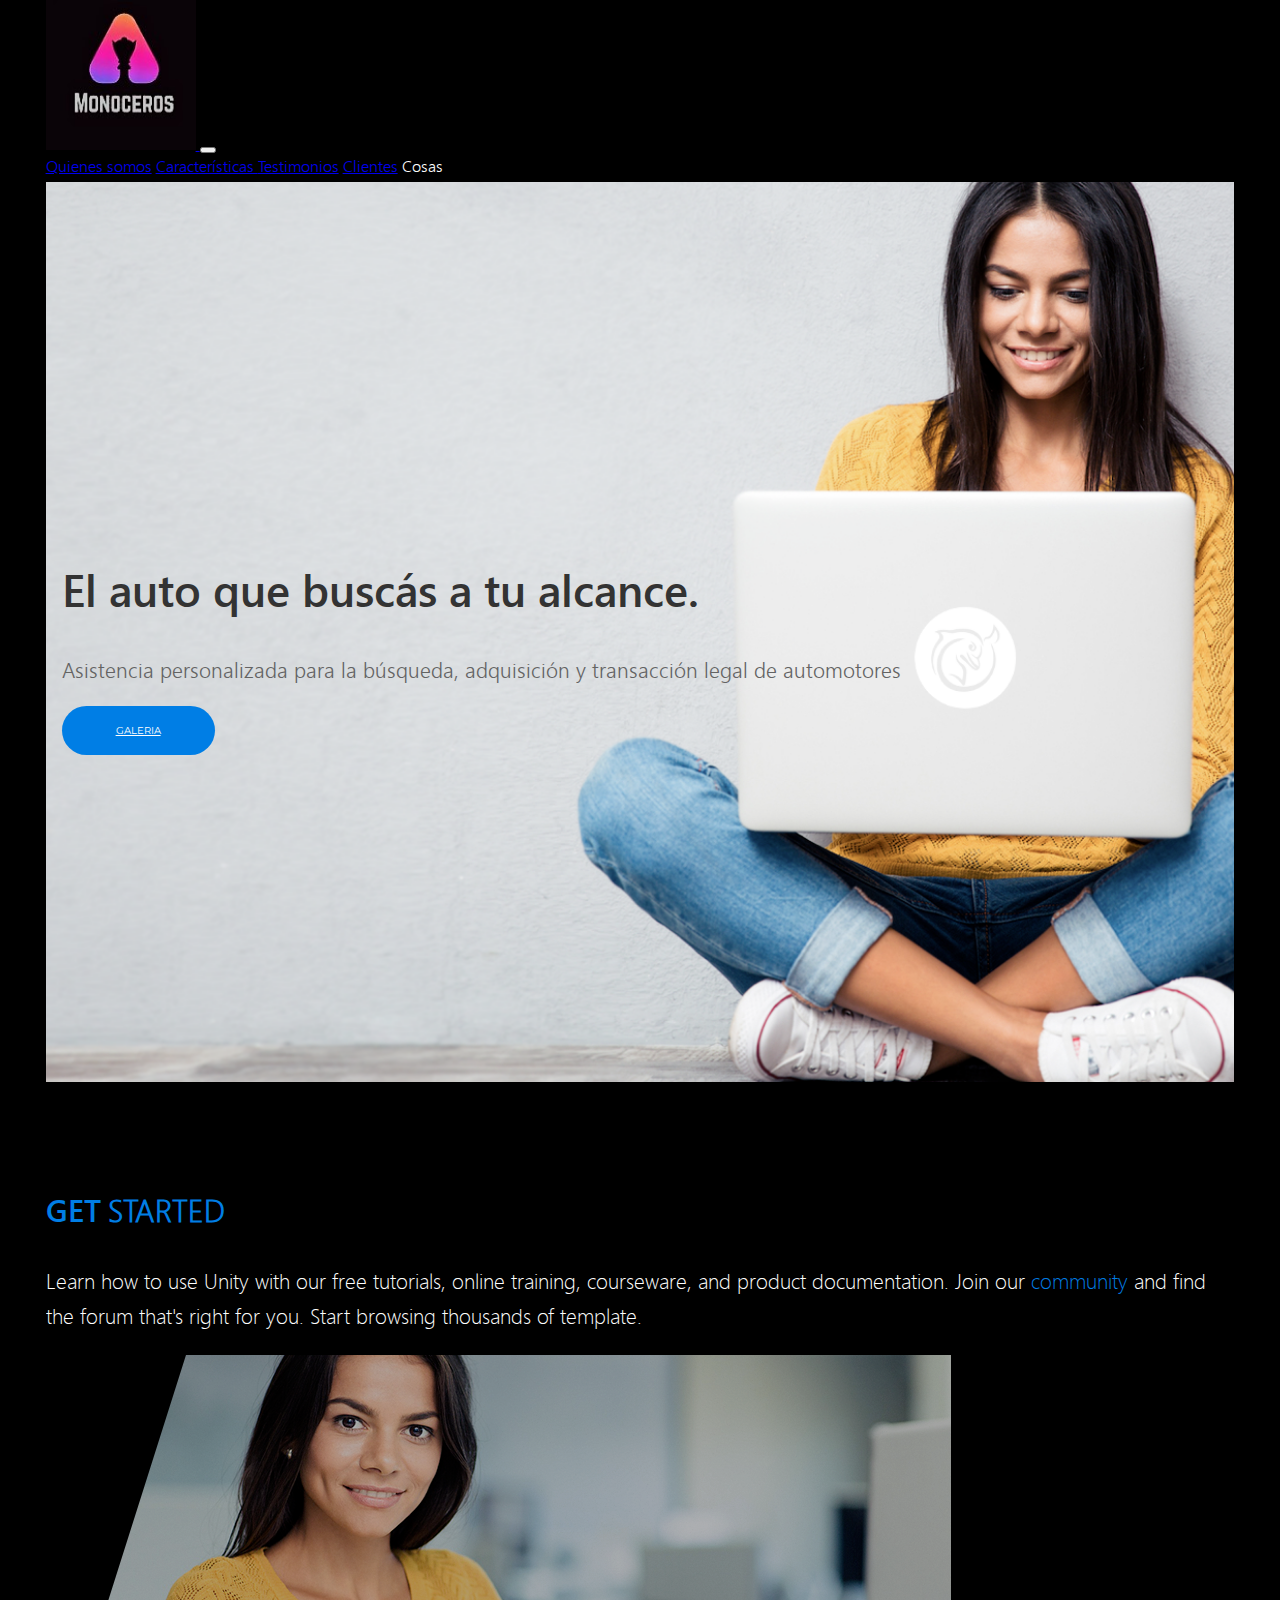
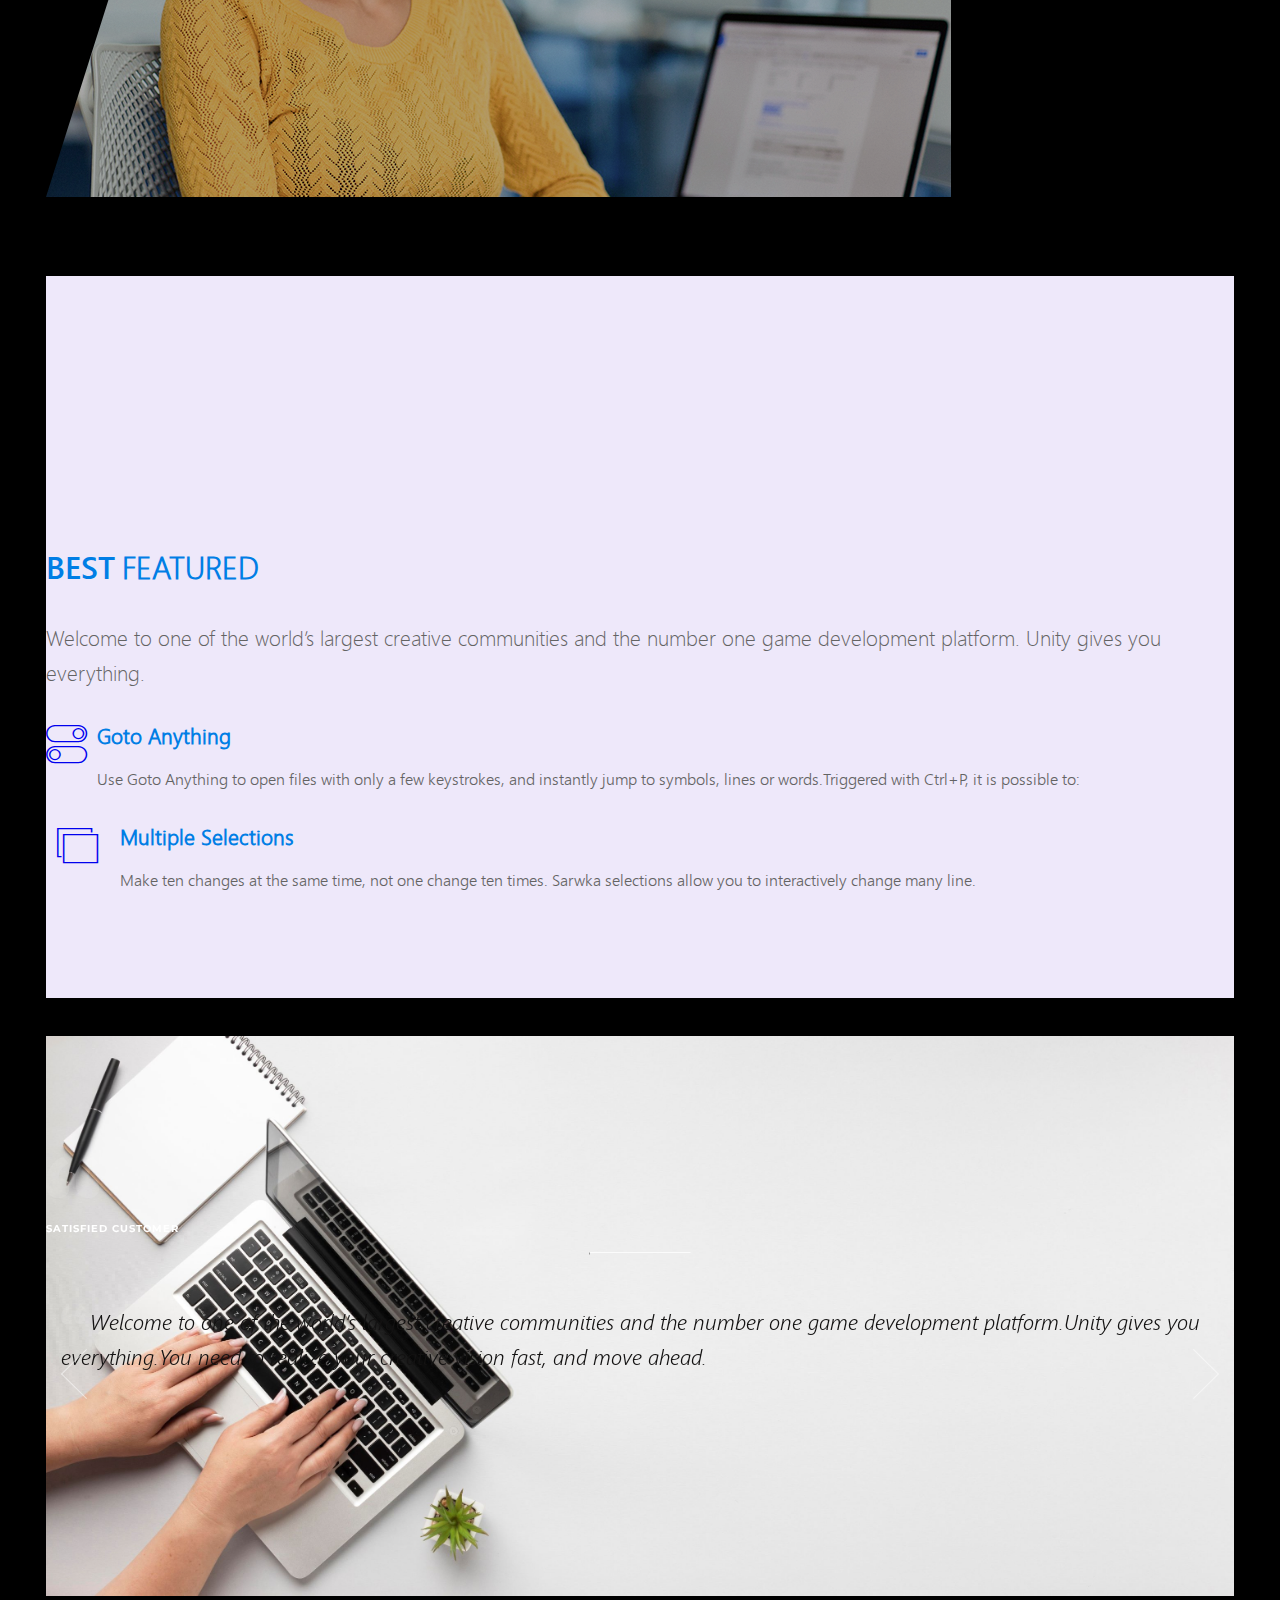
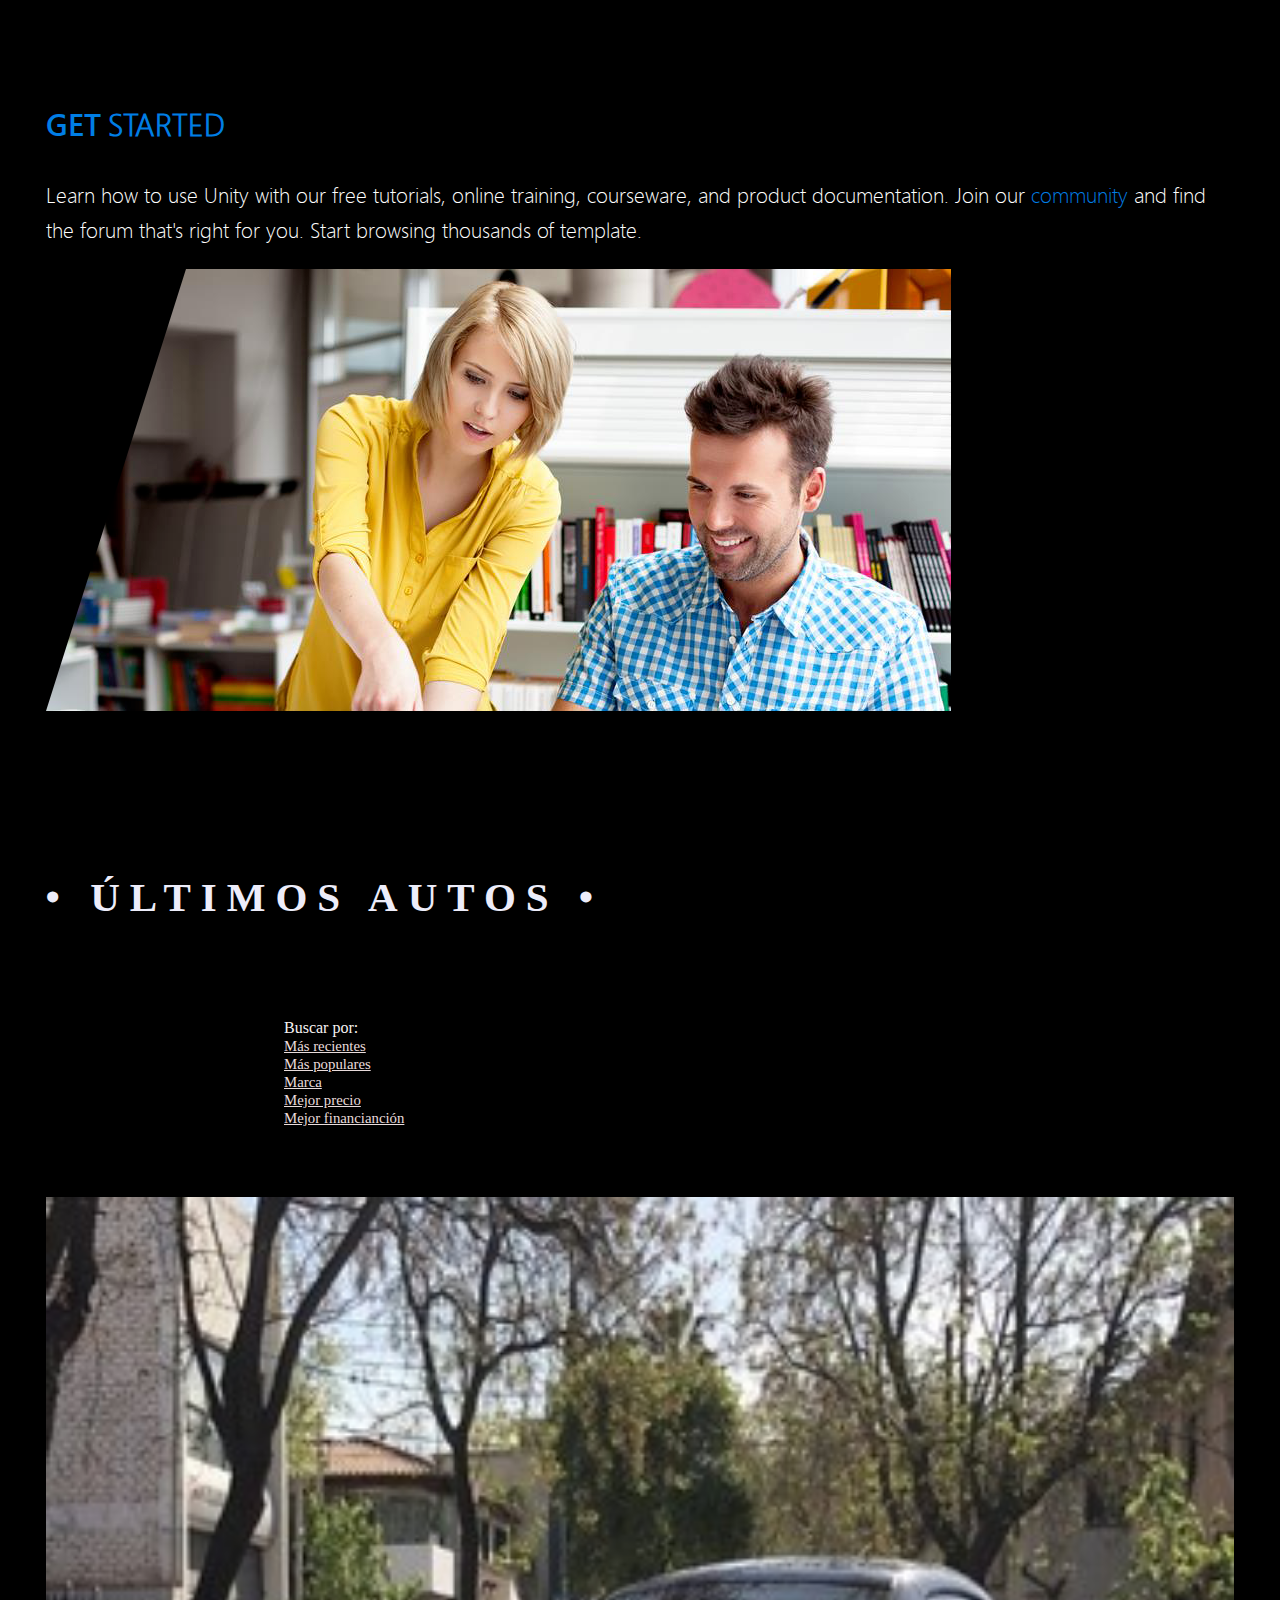
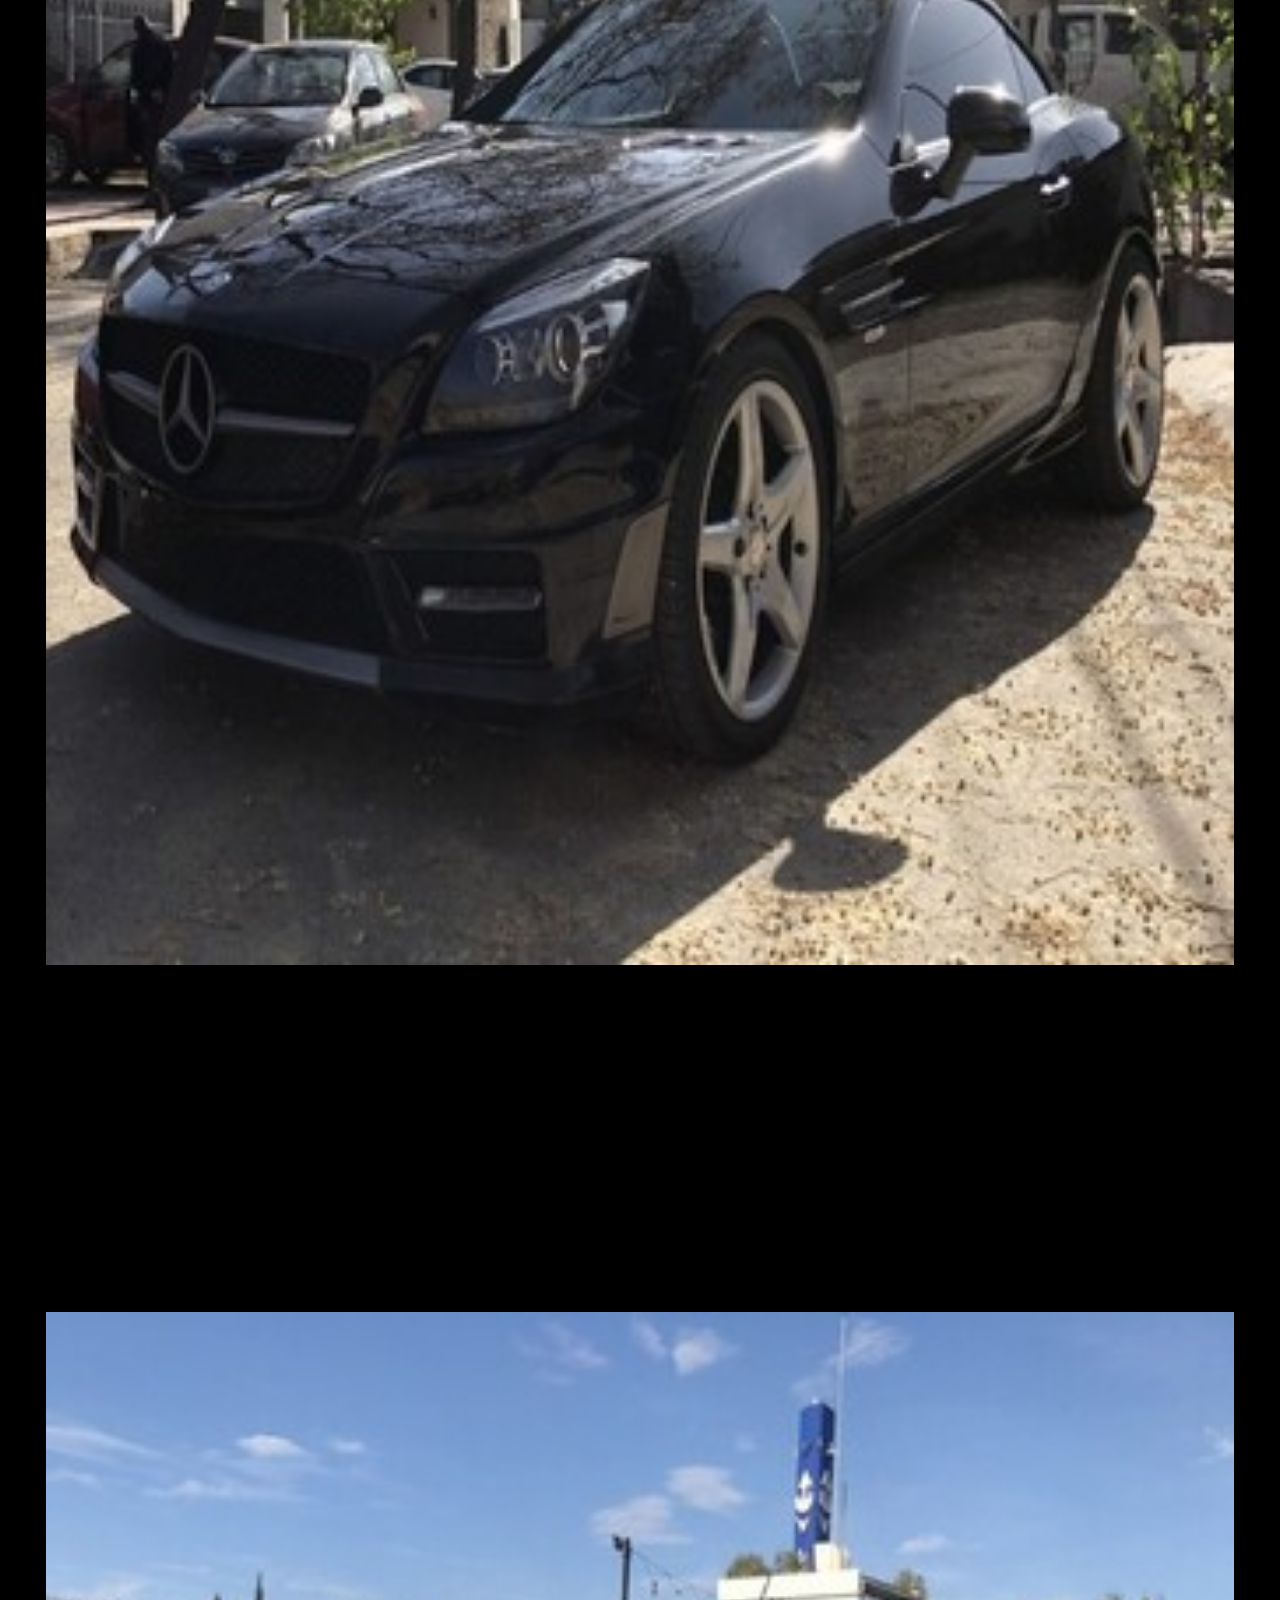
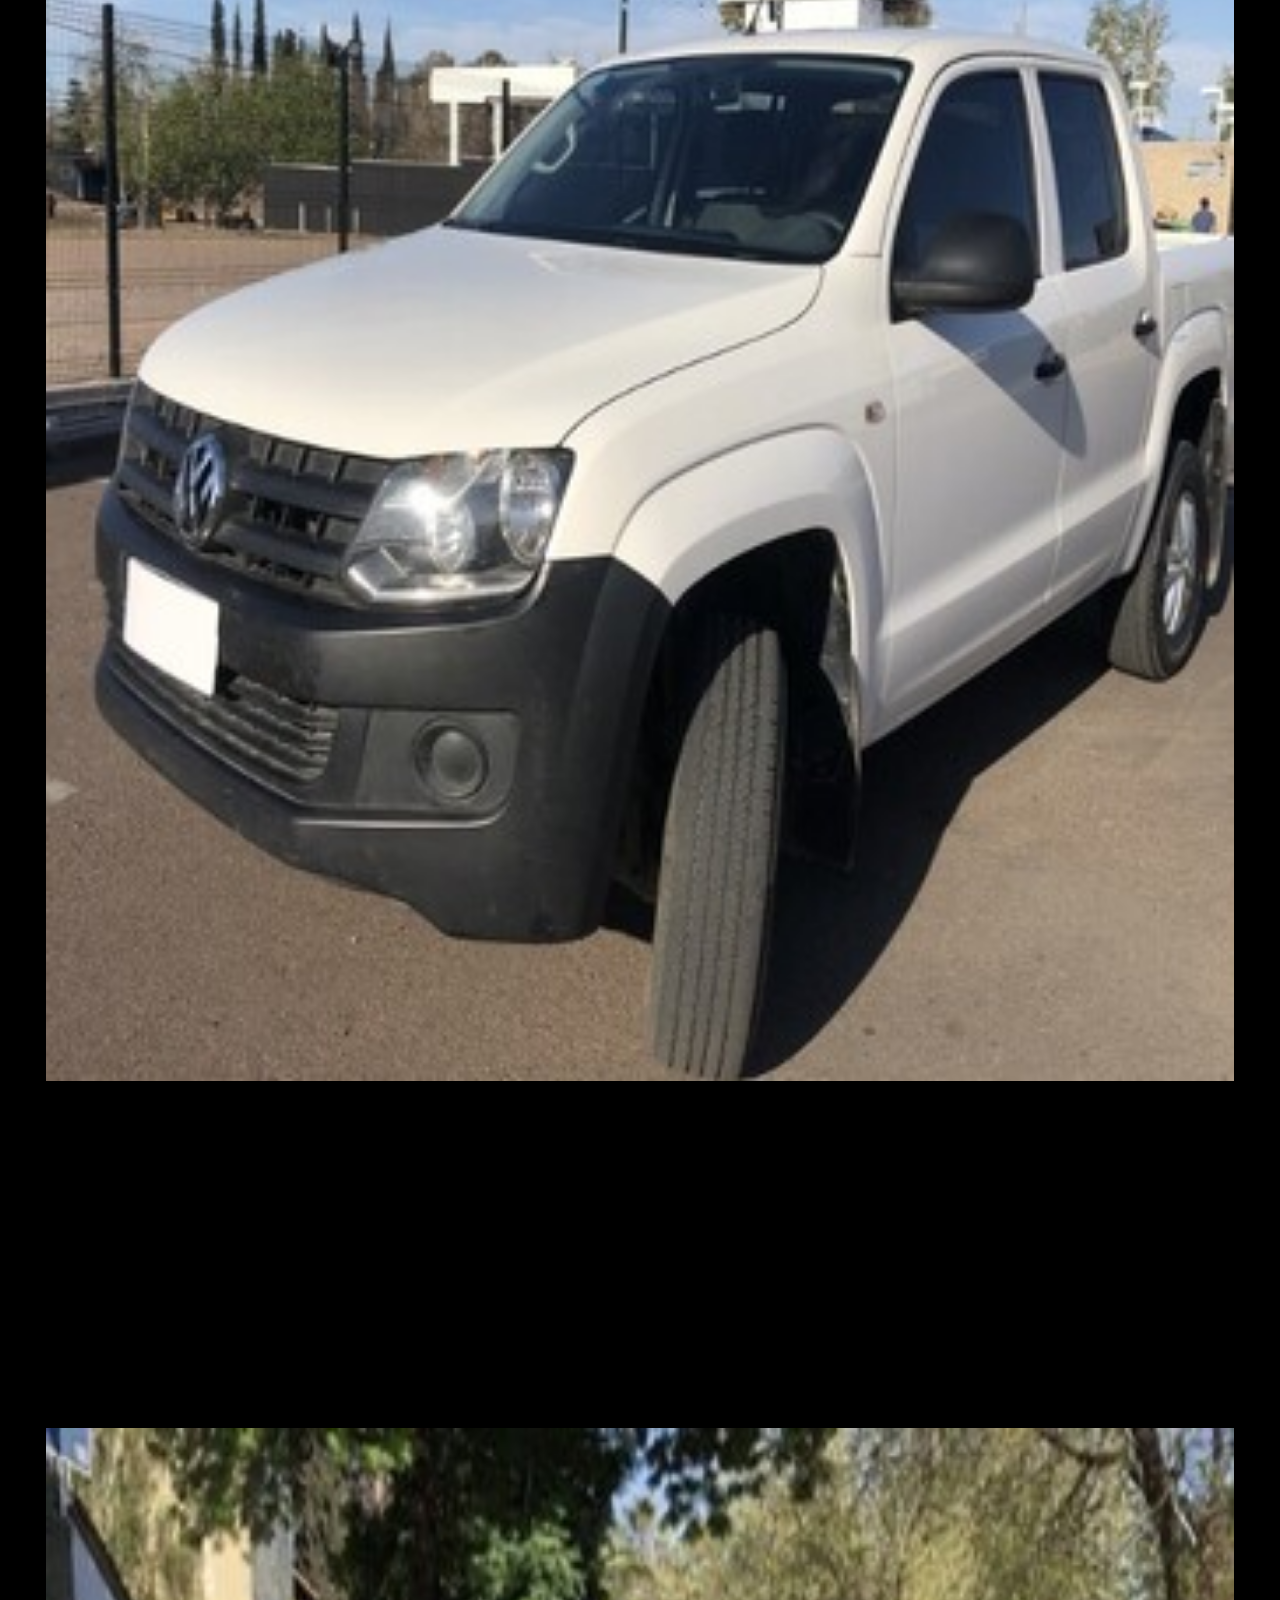
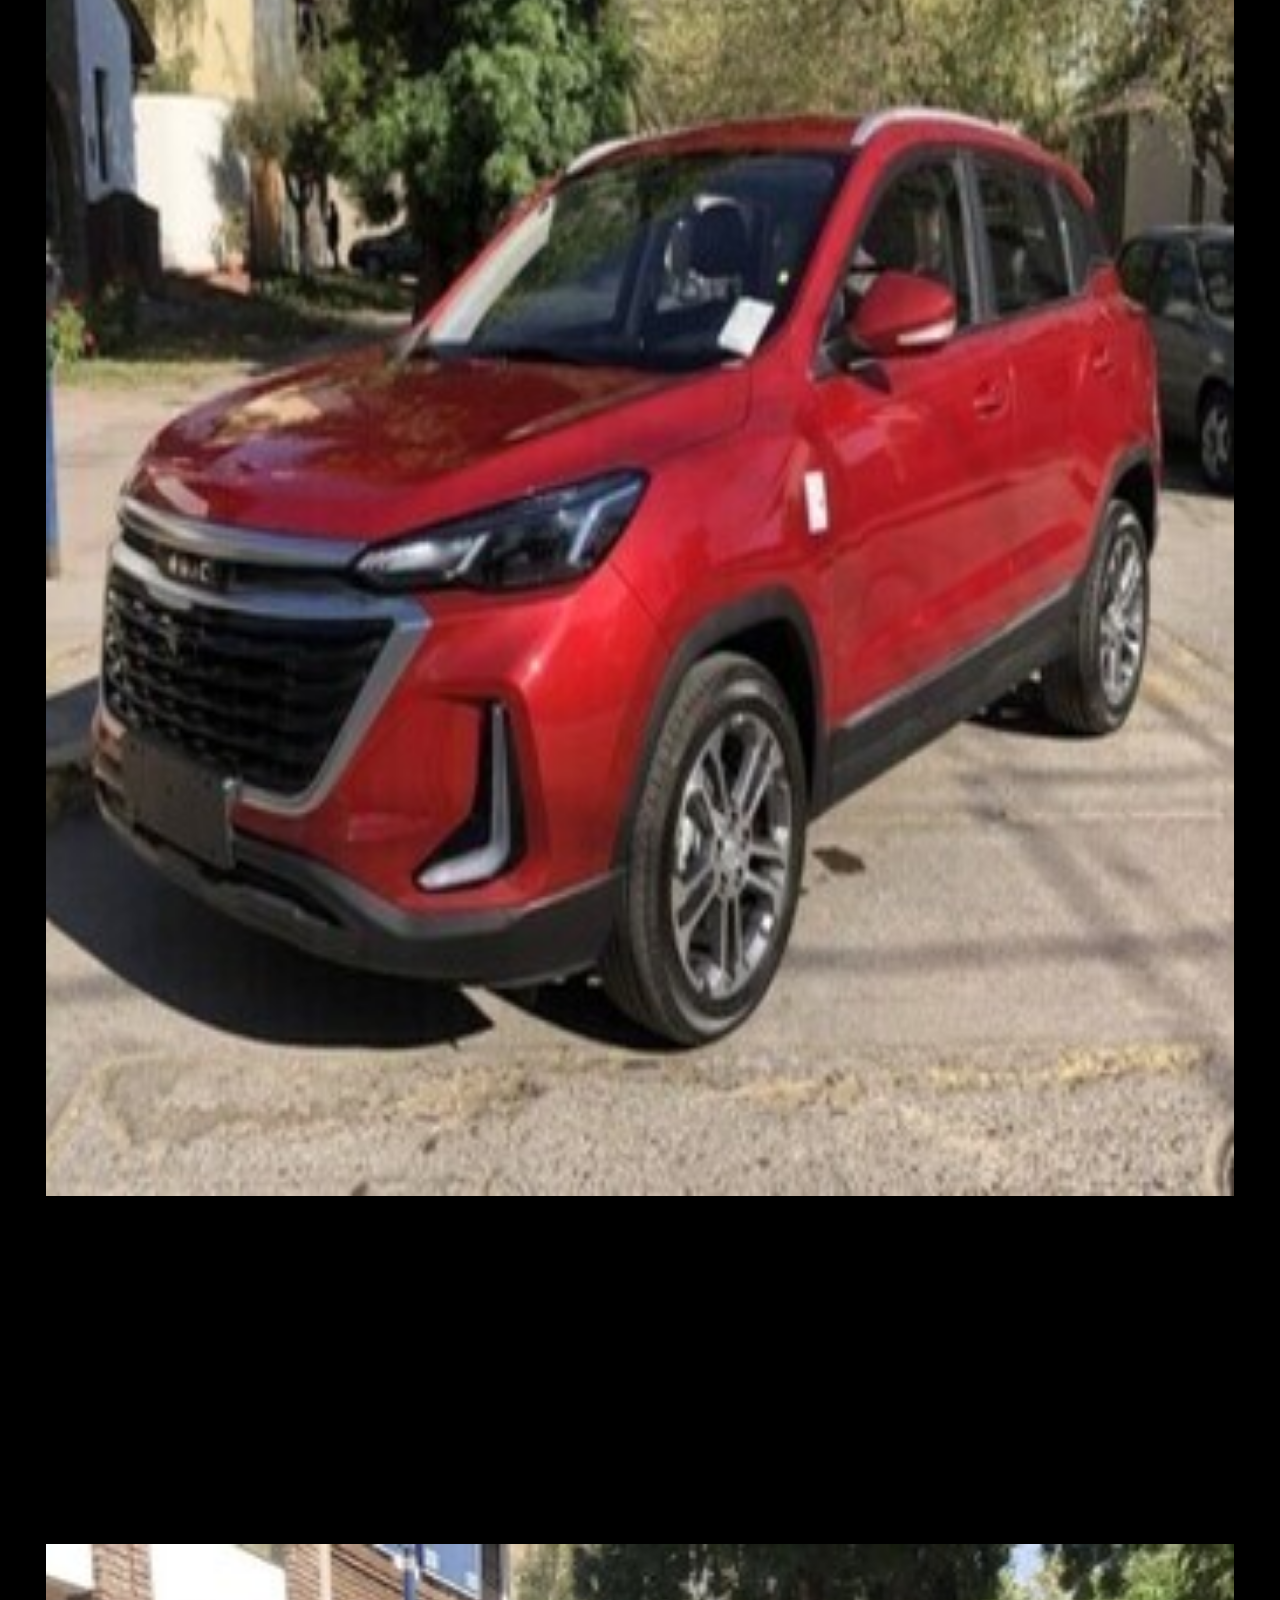
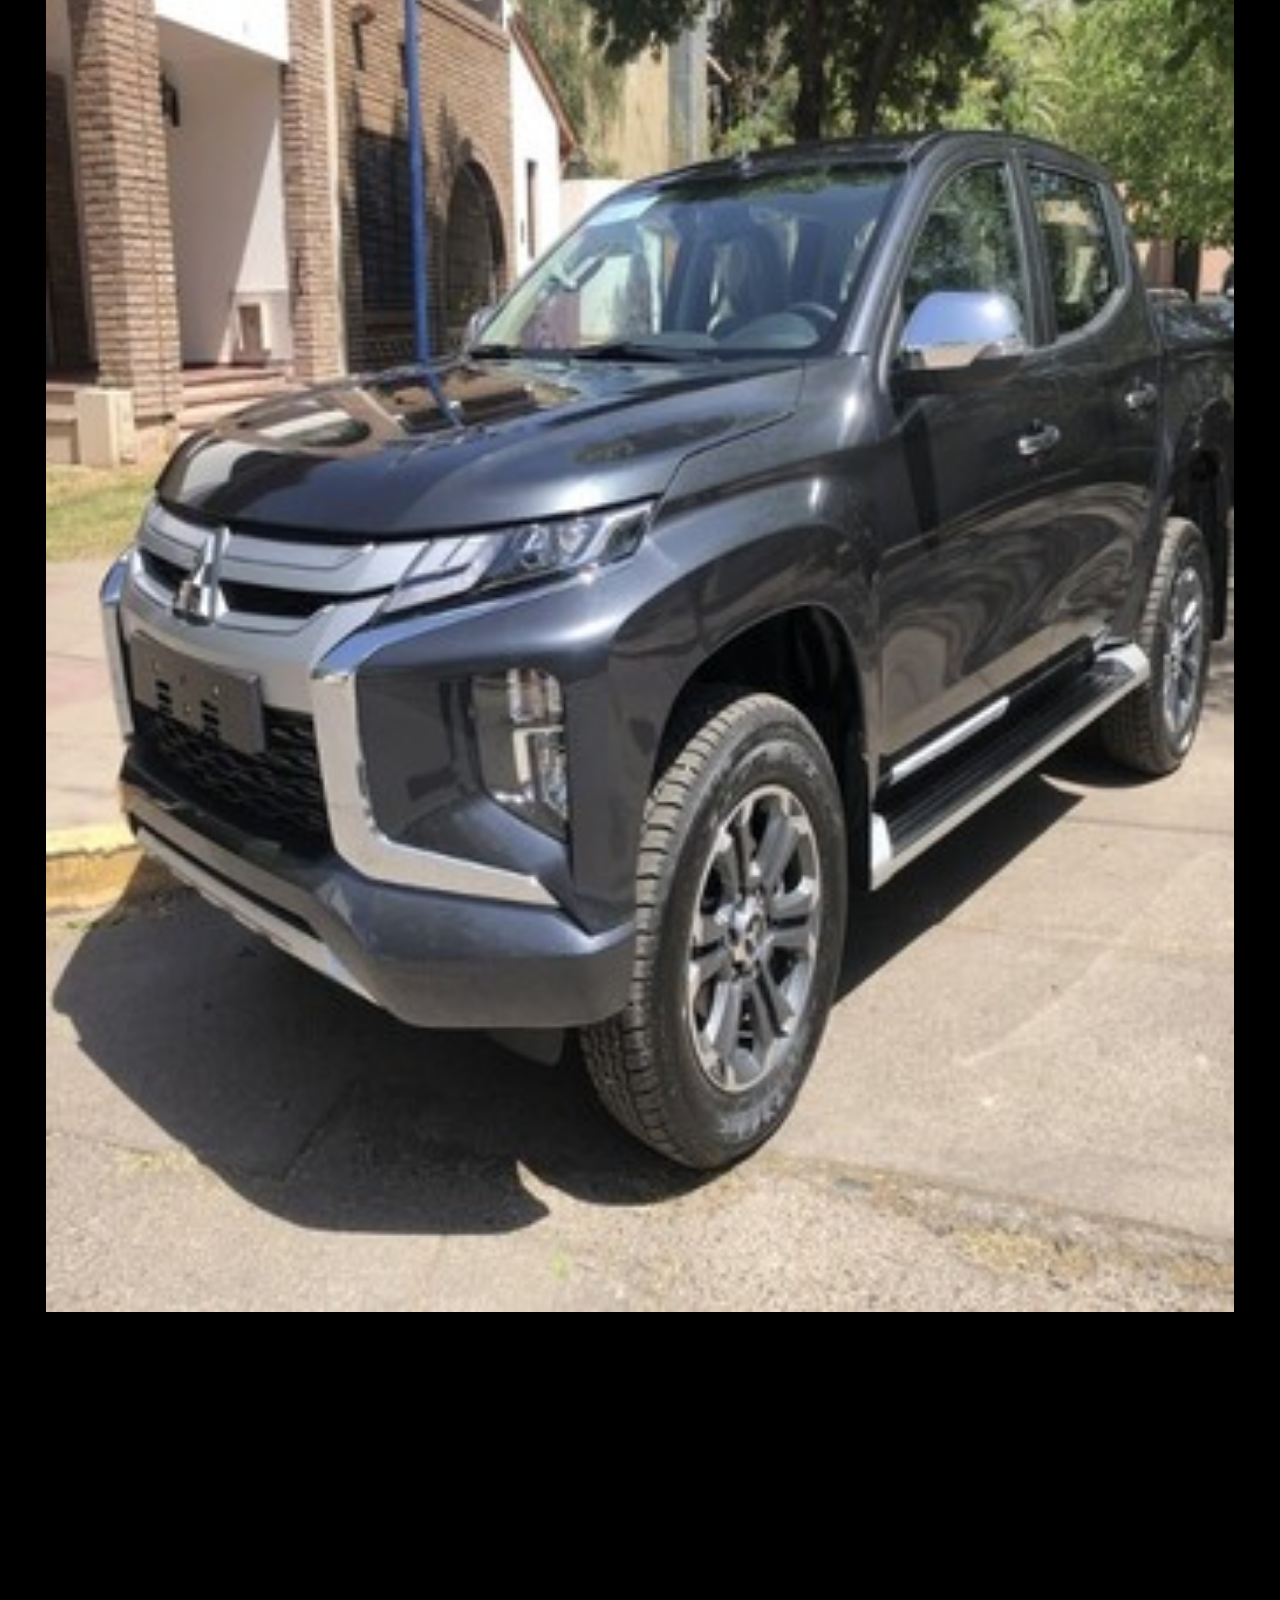
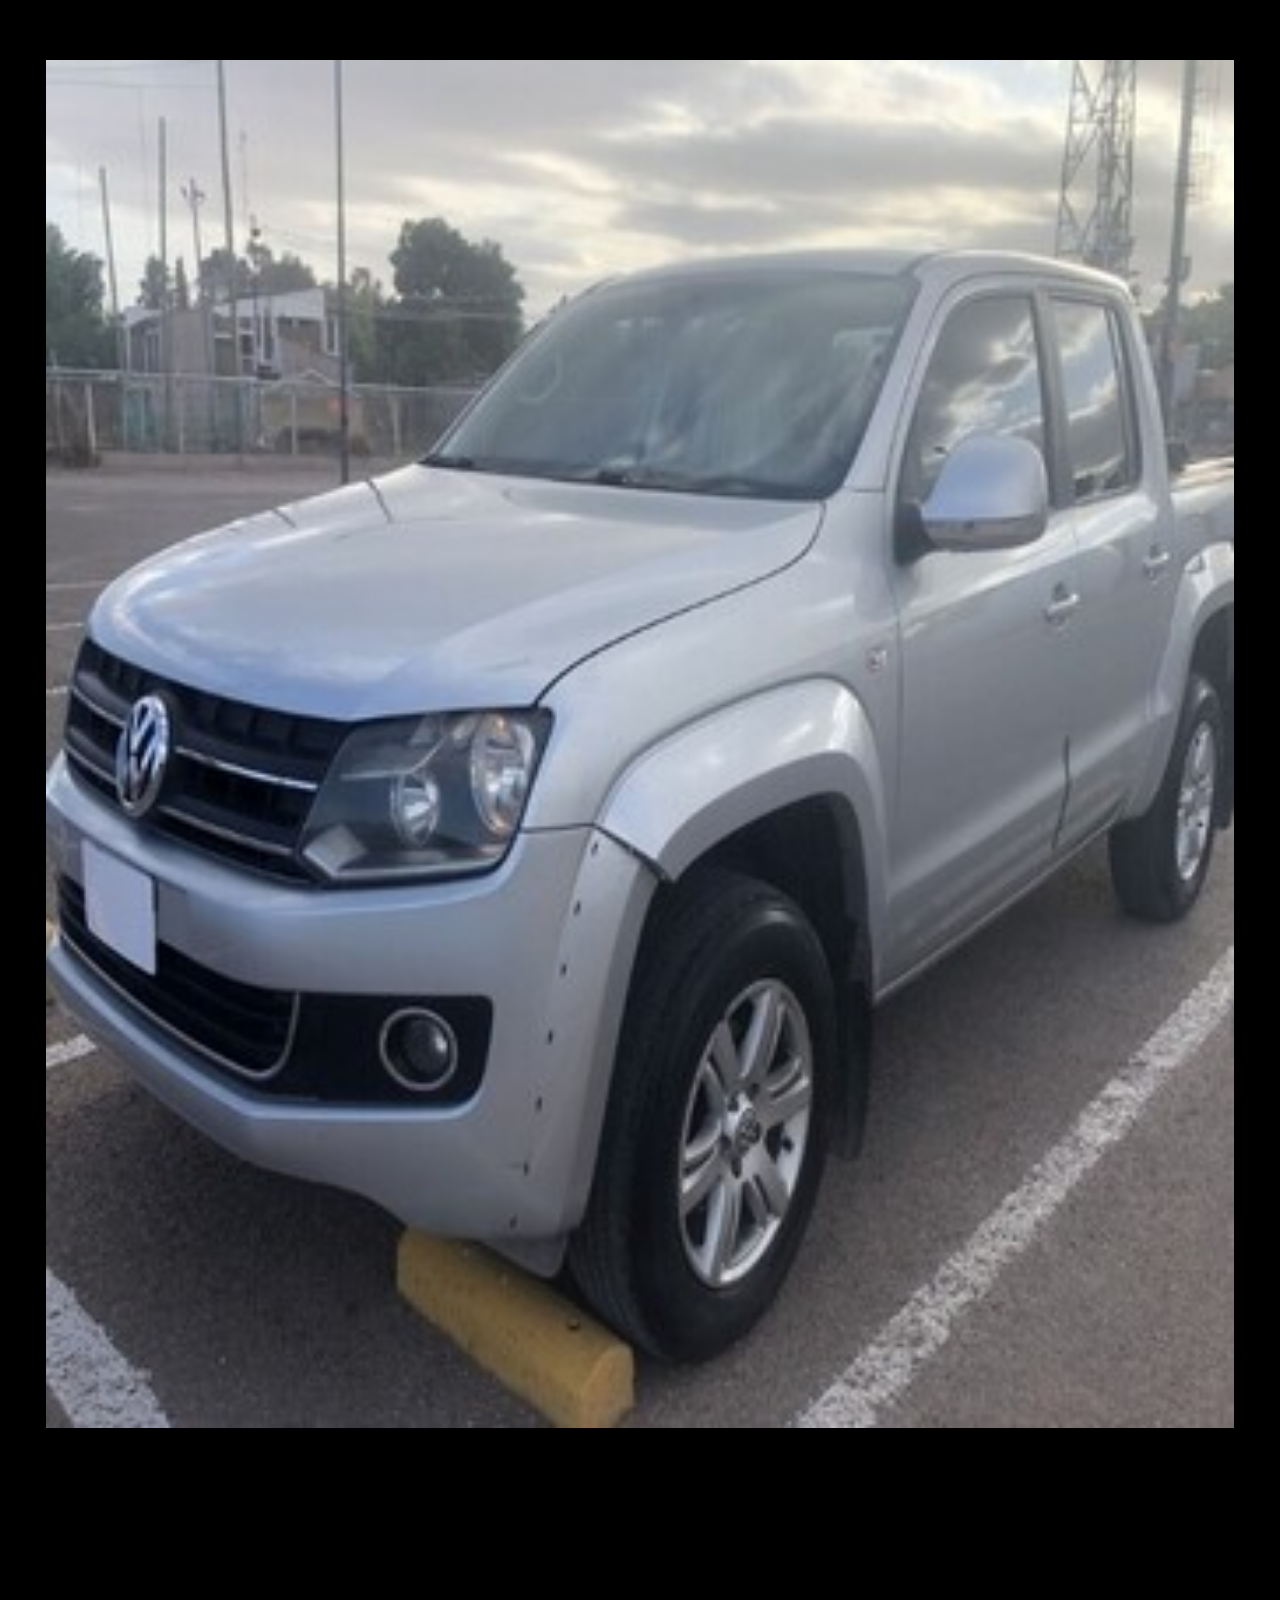
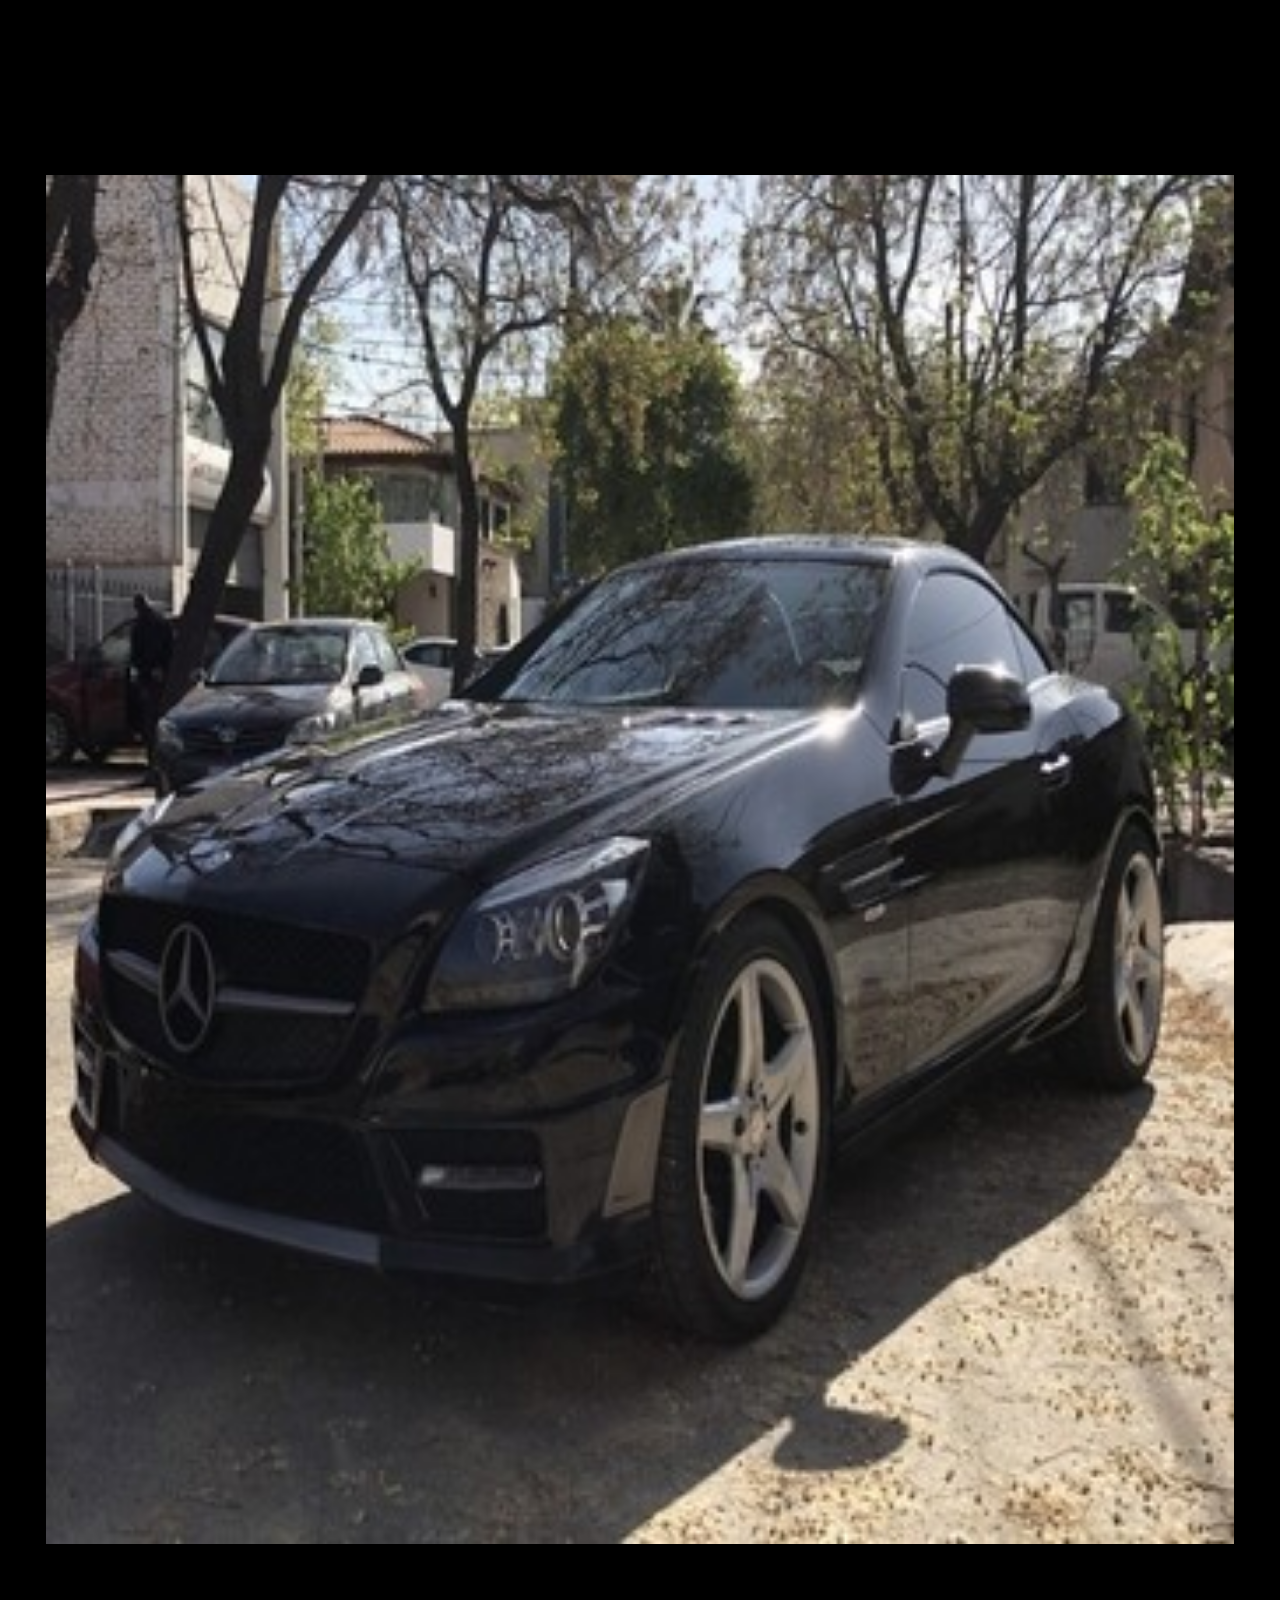
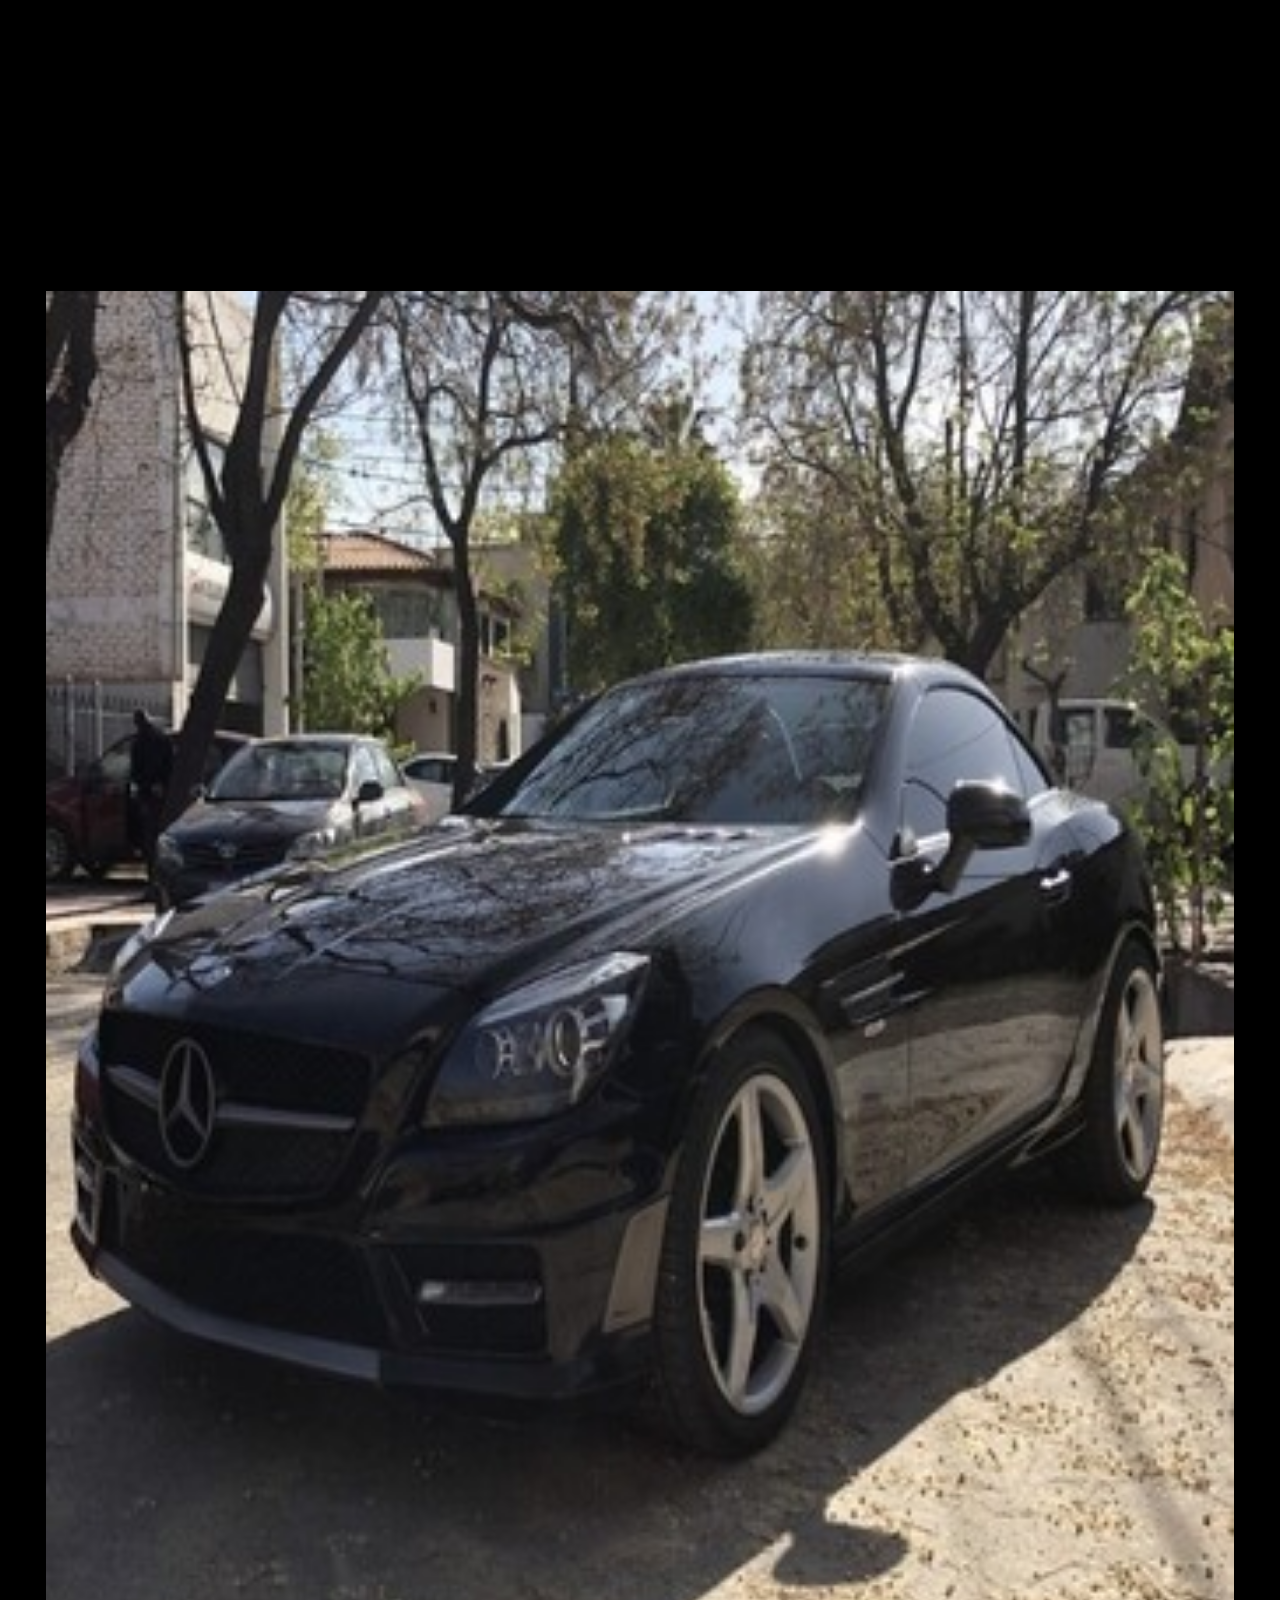
==== index.html @ fa477c6f "modifique workflow" ====
<!DOCTYPE html>
<html lang="en">

<head>
  <meta charset="utf-8" />
  <meta http-equiv="X-UA-Compatible" content="IE=edge" />
  <meta name="viewport" content="width=device-width, initial-scale=1" />
  <meta name="description" content="En Monoceros nos encargamos del proceso de venta de vehículos entre particulares.
  Estás a un click de comprar o vender al mejor valor de mercado.">
  <link rel="shortcut icon" href="images/Monoceros2.jpg" type="image/x-icon" />

  <!-- The above 3 meta tags *must* come first in the head; any other head content must come *after* these tags -->
  <title>MONOCEROS</title>

  <!-- Bootstrap 
  <link href="css/bootstrap.min.css" rel="stylesheet" />-->
  <!-- Ionicons -->
  <link href="css/ionicons.min.css" rel="stylesheet" />
  <link href="css/linear-icon.css" rel="stylesheet" />
  <!-- Owl-carousel -->
  <link href="css/owl.carousel.css" rel="stylesheet" />
  <link href="css/owl.theme.css" rel="stylesheet" />
  <!-- Magnific popup style sheet -->
  <link rel="stylesheet" href="css/magnific-popup.css" />

  <link href="https://cdn.jsdelivr.net/npm/bootstrap@5.2.2/dist/css/bootstrap.min.css" rel="stylesheet"
    integrity="sha384-Zenh87qX5JnK2Jl0vWa8Ck2rdkQ2Bzep5IDxbcnCeuOxjzrPF/et3URy9Bv1WTRi" crossorigin="anonymous">

  <!-- Dolphin style sheet -->
  <link rel="stylesheet" href="css/weblysleek-ui-fonts.css" />
  <link rel="stylesheet" href="css/main.css" />



  <link href="https://fonts.googleapis.com/css?family=Montserrat:400,700" rel="stylesheet" />
  <link href="https://fonts.googleapis.com/css?family=Rubik:400,700,900" rel="stylesheet" />
  <link rel="preconnect" href="https://fonts.googleapis.com" />
  <link rel="preconnect" href="https://fonts.gstatic.com" crossorigin />
  <link
    href="https://fonts.googleapis.com/css2?family=Kanit:ital,wght@0,300;0,400;0,500;0,700;0,800;1,200;1,400;1,500;1,600;1,700;1,800&family=Lobster&family=Manrope:wght@200;300;400&family=Noto+Sans:ital,wght@0,200;0,300;0,500;1,100&display=swap"
    rel="stylesheet" />
  <!-- INTENTO GALERÍA COMO WEFIND (PROBLEMA: SI INGRESO LINK CDN DE BOOSTRAP SE ROMPE EN NAV)-->

</head>

<body>
  <!--<nav class="navbar bg-light">
    <div class="container">
      <a class="navbar-brand" href="#">
        <img src="images/Monoceros2.jpg" alt="Bootstrap" width="30" height="24">
      </a>
    </div>
  </nav>-->
  <nav class="navbar navbar-expand-lg navbar-dark bg-transparent">
    <div class="container-fluid">
      <a class="navbar-brand" href="#">
        <img src="images/Monoceros2.jpg" alt="Bootstrap" width="150" height="150">
      </a>
      <a class="navbar-brand fs-2 d-flex" href="#"></a>
      <button class="navbar-toggler" type="button" data-bs-toggle="collapse" data-bs-target="#navbarNavAltMarkup"
        aria-controls="navbarNavAltMarkup" aria-expanded="false" aria-label="Toggle navigation">
        <span class="navbar-toggler-icon"></span>
      </button>
      <!--<div class="d-flex justify-content-end">
       ESTE DIV LO CREÉ PARA AGREGAR LA PROPIEDAD D-FLEX JUSTIFY-CONTENT-END, PERO LA HAMBURGUESA SE ABRE RARO INVESTIGAR -->
      <div class="d-flex justify-content-end">
        <div class="navbar-nav fs-4" class="collapse navbar-collapse" id="navbarNavAltMarkup">
          <a class="nav-link active" aria-current="page" href="#" class="pull-left">Quienes somos</a>
          <a class="nav-link active" aria-current="page" href="#">Características </a>
          <a class="nav-link" href="#">Testimonios</a>
          <a class="nav-link" href="#">Clientes</a>
          <a class="nav-link">Cosas</a>
        </div>
      </div>
    </div>
    </div>
  </nav>
  <!--
  <nav class="navbar navbar-expand-lg bg-light">
    <div class="container-fluid">
      <a class="navbar-brand" href="#">
        <img src="images/Monoceros2.jpg" alt="Bootstrap" width="30" height="40">
      </a>
      <a class="navbar-brand" href="#">Monoceros</a>
      <button class="navbar-toggler" type="button" data-bs-toggle="collapse" data-bs-target="#navbarSupportedContent"
        aria-controls="navbarSupportedContent" aria-expanded="false" aria-label="Toggle navigation">
        <span class="navbar-toggler-icon"></span>
      </button>
      <div class="collapse navbar-collapse" id="navbarSupportedContent">
        <ul class="navbar-nav me-auto mb-2 mb-lg-0">
          <li class="nav-item">
            <a class="nav-link active" aria-current="page" href="#">Sobre nosotros</a>
          </li>
          <li class="nav-item">
            <a class="nav-link" href="#">Características</a>
          </li>
          <li class="nav-item dropdown">
            <a class="nav-link dropdown-toggle" href="#" role="button" data-bs-toggle="dropdown" aria-expanded="false">
              Testimonios
            </a>
            <ul class="dropdown-menu">
              <li><a class="dropdown-item" href="#">Clientes</a></li>
              <li><a class="dropdown-item" href="#">Novedades</a></li>
              <li>
                <hr class="dropdown-divider">
              </li>
              <li><a class="dropdown-item" href="#">Clientes</a></li>
            </ul>
          </li>
          <li class="nav-item">
            <a class="nav-link disabled">Disabled</a>
          </li>
        </ul>
        <form class="d-flex" role="search">
          <input class="form-control me-2" type="search" placeholder="Search" aria-label="Search">
          <button class="btn btn-outline-success" type="submit">Search</button>
        </form>
      </div>
    </div>
  </nav>
-->

  <!-- <nav class="navbar navbar-default navbar-fixed-top">
    <div class="container1">-->
  <!-- Brand and toggle get grouped for better mobile display -->

  <!--  <div class="navbar-header">
        <button type="button" class="navbar-toggle collapsed" data-toggle="collapse"
          data-target="#bs-example-navbar-collapse-1" aria-expanded="false">
          <span class="sr-only">Toggle navigation</span>
          <span class="icon-bar"></span>
          <span class="icon-bar"></span>
          <span class="icon-bar"></span>
        </button>
        <a class="navbar-brand" href="#">
          <img src="images/Monoceros2.jpg" alt="" />
          <span class="text--bold">Monoceros</span>
        </a>
      </div>-->

  <!-- Collect the nav links, forms, and other content for toggling -->
  <!-- <div class="collapse navbar-collapse" id="bs-example-navbar-collapse-1">
        <ul class="nav navbar-nav navbar-right">
          <li class="active">
            <a href="#home">home <span class="sr-only">(current)</span></a>
          </li>
          <li><a href="#about">Sobre nosotros</a></li>
          <li><a href="#features">Características</a></li>
          <li><a href="#testimonials">Testimonios</a></li>
          <li><a href="#clients">Clientes</a></li>
          <li><a href="#blog">Novedades</a></li>
          <li><a href="#contact">Contacto</a></li>
        </ul>
      </div>
    -->
  <!-- /.navbar-collapse -->
  <!-- </div>-->
  <!-- /.container-fluid -->
  <!-- </nav>-->
  <!-- HOME -->
  <section id="home" class="
        section
        jumbotron-section
        bg--position-center
        no-repeat
        bg-cover
        md-display-table
      " style="background-image: url(images/header.png)">
    <div class="
          jumbotron jumbotron-fluid
          bg-transparent
          md-display-table-cell md-vertical-middle
        ">
      <div class="container">
        <div class="row">
          <div class="col-md-6">
            <h2 class="">El auto que buscás a tu alcance.</h2>
            <p class="lead">
              Asistencia personalizada para la búsqueda, adquisición y
              transacción legal de automotores
            </p>
            <a class="btn btn-default btn-theme btn-rounded-corner" href="#galeriaautos" role="button">Galeria</a>
          </div>
        </div>
      </div>
    </div>
  </section>
  <!-- HOME END -->

  <!-- ABOUT -->
 
   <section id="about" class="section padding-top-bottom-65">
    <div class="container text-center">
      <div class="row">
  
        <div class="col-lg-4 md-6 sm-12"> 
            <header class="d-flex justify-content-start">
                        <h3>
                          <span class="text--semi-bold">Get</span>
                          <span class="text--light">Started</span>
                        </h3>
                      </header>
                      <p class="color-white">
                        Learn how to use Unity with our free tutorials, online training,
                        courseware, and product documentation. Join our
                        <span class="text-theme">community</span> and find the forum
                        that's right for you. Start browsing thousands of template.
                      </p>
  
          </div>
        <div class="col-lg-8 md-6 sm-12">
          <img src="images/video.png" class="rounded img-fluid" alt="...">
        </div>
      </div>
    </div>
  </section>
  <!-- ABOUT END -->

  <!-- FEATURE -->
  <section id="features" class="section features">
    <div class="container">
      <div class="row">
        <div class="col-md-6">
          <div class="featured-image-container">
            <img class="max-width-100" src="images/arreglo.jpg" alt="" />
          </div>
        </div>
        <div class="col-md-6">
          <div class="regular-content margin-bottom--30">
            <header>
              <h3>
                <span class="text--semi-bold">Best</span>
                <span class="text--light"> Featured</span>
              </h3>
            </header>
            <p>
              Welcome to one of the world’s largest creative communities and
              the number one game development platform. Unity gives you
              everything.
            </p>
          </div>
          <div class="media">
            <a class="media-left" href="#">
              <div class="media-object">
                <i class="ion-ios-toggle-outline"></i>
              </div>
            </a>
            <div class="media-body">
              <h4 class="media-heading">Goto Anything</h4>
              <div class="media-text">
                <p>
                  Use Goto Anything to open files with only a few keystrokes,
                  and instantly jump to symbols, lines or words.Triggered with
                  Ctrl+P, it is possible to:
                </p>
              </div>
            </div>
          </div>
          <div class="media">
            <a class="media-left" href="#">
              <div class="media-object media-iconic">
                <i class="ion-ios-photos-outline"></i>
              </div>
            </a>
            <div class="media-body">
              <h4 class="media-heading">Multiple Selections</h4>
              <div class="media-text">
                <p>
                  Make ten changes at the same time, not one change ten times.
                  Sarwka selections allow you to interactively change many
                  line.
                </p>
              </div>
            </div>
          </div>
        </div>
      </div>
    </div>
  </section>
  <!-- FEATURE END-->
  <br>
  <!-- TESTIMONIAL -->
  <section id="testimonials" class="section testimonial-bg" style="background-image: url(images/testimonials5.jpg)">
    <div class="container">
      <div class="row">
        <div class="col-md-12 text-center">
          <div id="testimonial-carousel" class="owl-carousel testimonial-sliders">
            <div>
              <div class="row">
                <div class="col-md-12 col-md-offset-2">
                  <div class="testimonial-container">
                    <div class="client-details text-center">
                      <img src="images/quate.png" alt="" />
                      <h5 class="client-name">satisfied customer</h5>
                      <hr class="section-devider" />
                    </div>
                    <div class="testimonial-content">
                      <p class="testimonial-speech">
                        <img class="img-qoute" src="images/quate.png" alt="" />Welcome to one of the world’s largest
                        creative
                        communities and the number one game development
                        platform.Unity gives you everything.You need to
                        realize your creative vision fast, and move ahead.
                      </p>
                    </div>
                  </div>
                </div>
              </div>
            </div>

            <div>
              <div class="row">
                <div class="col-md-12 col-md-offset-2">
                  <div class="testimonial-container">
                    <div class="client-details text-center">
                      <img src="images/Monoceros4.jpg" alt="" />
                      <h5 class="client-name">satisfied customer</h5>
                      <hr class="section-devider" />
                    </div>
                    <div class="testimonial-content">
                      <p class="testimonial-speech">
                        <img class="img-qoute" src="images/quate.png" alt="" />Welcome to one of the world’s largest
                        creative
                        communities and the number one game development
                        platform.Unity gives you everything.You need to
                        realize your creative vision fast, and move ahead.
                      </p>
                    </div>
                  </div>
                </div>
              </div>
            </div>
            <div>
              <div class="row">
                <div class="col-md-12 col-md-offset-2">
                  <div class="testimonial-container">
                    <div class="client-details text-center">
                      <img src="images/testimonial-1.png" alt="" />
                      <h5 class="client-name">satisfied customer</h5>
                      <hr class="section-devider" />
                    </div>
                    <div class="testimonial-content">
                      <p class="testimonial-speech">
                        <img class="img-qoute" src="images/quate.png" alt="" />Welcome to one of the world’s largest
                        creative
                        communities and the number one game development
                        platform.Unity gives you everything.You need to
                        realize your creative vision fast, and move ahead.
                      </p>
                    </div>
                  </div>
                </div>
              </div>
            </div>
          </div>
        </div>
      </div>
    </div>
  </section>
  <!-- TESTIMONIAL END-->

  <!-- WORKFLOW -->

  <section id="about" class="section padding-top-bottom-65">
    <div class="container text-center">
      <div class="row">
  
        <div class="col-lg-4 md-6 sm-12"> 
            <header class="d-flex justify-content-start">
                        <h3>
                          <span class="text--semi-bold">Get</span>
                          <span class="text--light">Started</span>
                        </h3>
                      </header>
                      <p class="color-white">
                        Learn how to use Unity with our free tutorials, online training,
                        courseware, and product documentation. Join our
                        <span class="text-theme">community</span> and find the forum
                        that's right for you. Start browsing thousands of template.
                      </p>
  
          </div>
        <div class="col-lg-8 md-6 sm-12">
          <img class="max-width-100" src="images/workflow.png" alt="" />
        </div>
      </div>
    </div>
  </section>
 

  <!-- _____________-------------------------___________ÚLTIMOS AUTOS SECTION _____________----------------------------__________-->
  <div class="latestcars" id="galeriaautos">
    <h1 class="text-center">&bullet; ÚLTIMOS AUTOS &bullet;</h1>
    <ul class="nav nav-tabs navbar-left latest-navleft">
      <li role="presentation" class="li-sortby"><span class="sortby">Buscar por: </span></li>
      <li data-filter=".RECENT" role="presentation"><a href="#mostrecent" class="prcBtnR">Más recientes </a></li>
      <li data-filter=".POPULAR" role="presentation"><a href="#mostpopular" class="prcBtnR">Más populares </a></li>
      <li role="presentation"><a href="#" class="alphSort">Marca </a></li>
      <li data-filter=".HPRICE" role="presentation"><a href="#" class="prcBtnH">Mejor precio </a></li>
      <li data-filter=".LPRICE" role="presentation"><a href="#" class="prcBtnL">Mejor financianción </a></li>
      <li id="hideonmobile">
    </ul>
  </div>
  <br>
  <br>


  <!------------------------------------------------------------------ TEMPLATE 2 GARAGE GALERÍA------------------------------------>

  <div class="grid">
    <div class="row">
      <div class="col-xs-12 col-sm-6 col-md-4 col-lg-3 mb-4">
        <div class="txthover">
          <img src="images/Mercedes-BenzResized4.jpg" alt="car1" />
          <div class="txtcontent">
            <div class="stars">
              <div class="glyphicon glyphicon-star"></div>
              <div class="glyphicon glyphicon-star"></div>
              <div class="glyphicon glyphicon-star"></div>
            </div>
            <div class="simpletxt">
              <h3 class="name">Rolls Royce</h3>
              <p>
                "Lorem ipsum dolor sit amet, consectetur,<br />
                sed do eiusmod tempor incididunt"
              </p>
              <h4 class="price">1000&euro;</h4>
              <button>READ MORE</button><br />
              <div class="wishtxt">
                <p class="paragraph1">
                  Add to Wishlist
                  <span class="glyphicon glyphicon-heart"></span>
                </p>
              </div>
            </div>
            <div class="stars2">
              <div class="glyphicon glyphicon-star"></div>
              <div class="glyphicon glyphicon-star"></div>
              <div class="glyphicon glyphicon-star"></div>
            </div>
          </div>
        </div>
      </div>
      <div class="col-xs-12 col-sm-6 col-md-4 col-lg-3 mb-4">
        <div class="txthover">
          <img src="images/VolkswagenAmarok6 .jpg" alt="car2" />
          <div class="txtcontent">
            <div class="stars">
              <div class="glyphicon glyphicon-star"></div>
              <div class="glyphicon glyphicon-star"></div>
              <div class="glyphicon glyphicon-star"></div>
            </div>
            <div class="simpletxt">
              <h3 class="name">Renault</h3>
              <p>
                "Lorem ipsum dolor sit amet, consectetur,<br />
                sed do eiusmod tempor incididunt"
              </p>
              <h4 class="price">900 &euro;</h4>
              <button>READ MORE</button><br />
              <div class="wishtxt">
                <p class="paragraph1">
                  Add to Wishlist
                  <span class="glyphicon glyphicon-heart"></span>
                </p>
              </div>
            </div>
            <div class="stars2">
              <div class="glyphicon glyphicon-star"></div>
              <div class="glyphicon glyphicon-star"></div>
              <div class="glyphicon glyphicon-star"></div>
            </div>
          </div>
        </div>
      </div>
      <div class="col-xs-12 col-sm-6 col-md-4 col-lg-3 mb-4">
        <div class="txthover">
          <img src="images/BaicX351Resized4.jpg" alt="car3" />
          <div class="txtcontent">
            <div class="stars">
              <div class="glyphicon glyphicon-star"></div>
              <div class="glyphicon glyphicon-star"></div>
              <div class="glyphicon glyphicon-star"></div>
            </div>
            <div class="simpletxt">
              <h3 class="name">Ford Mustang</h3>
              <p>
                "Lorem ipsum dolor sit amet, consectetur,<br />
                sed do eiusmod tempor incididunt"
              </p>
              <h4 class="price">3000 &euro;</h4>
              <button>READ MORE</button><br />
              <div class="wishtxt">
                <p class="paragraph1">
                  Add to Wishlist
                  <span class="glyphicon glyphicon-heart"></span>
                </p>
              </div>
            </div>
            <div class="stars2">
              <div class="glyphicon glyphicon-star"></div>
              <div class="glyphicon glyphicon-star"></div>
              <div class="glyphicon glyphicon-star"></div>
            </div>
          </div>
        </div>
      </div>
      <div class="col-xs-12 col-sm-6 col-md-4 col-lg-3 mb-4">
        <div class="txthover">
          <img src="images/Mitsubishi L200Resized7.jpg" alt="car4" />
          <div class="txtcontent">
            <div class="stars">
              <div class="glyphicon glyphicon-star"></div>
              <div class="glyphicon glyphicon-star"></div>
              <div class="glyphicon glyphicon-star"></div>
            </div>
            <div class="simpletxt">
              <h3 class="name">Rover</h3>
              <p>
                "Lorem ipsum dolor sit amet, consectetur,<br />
                sed do eiusmod tempor incididunt"
              </p>
              <h4 class="price">1000 &euro;</h4>
              <button>READ MORE</button><br />
              <div class="wishtxt">
                <p class="paragraph1">
                  Add to Wishlist
                  <span class="glyphicon glyphicon-heart"></span>
                </p>
              </div>
            </div>
            <div class="stars2">
              <div class="glyphicon glyphicon-star"></div>
              <div class="glyphicon glyphicon-star"></div>
              <div class="glyphicon glyphicon-star"></div>
            </div>
          </div>
        </div>
      </div>
      <div class="col-xs-12 col-sm-6 col-md-4 col-lg-3 mb-4">
        <div class="txthover">
          <img src="images/VolkswagenAmarok 2.0Crop5.jpg" alt="car5" />
          <div class="txtcontent">
            <div class="stars">
              <div class="glyphicon glyphicon-star"></div>
              <div class="glyphicon glyphicon-star"></div>
              <div class="glyphicon glyphicon-star"></div>
            </div>
            <div class="simpletxt">
              <h3 class="name">Porche</h3>
              <p>
                "Lorem ipsum dolor sit amet, consectetur,<br />
                sed do eiusmod tempor incididunt"
              </p>
              <h4 class="price">1200 &euro;</h4>
              <button>READ MORE</button><br />
              <div class="wishtxt">
                <p class="paragraph1">
                  Add to Wishlist
                  <span class="glyphicon glyphicon-heart"></span>
                </p>
              </div>
            </div>
            <div class="stars2">
              <div class="glyphicon glyphicon-star"></div>
              <div class="glyphicon glyphicon-star"></div>
              <div class="glyphicon glyphicon-star"></div>
            </div>
          </div>
        </div>
      </div>
      <div class="col-xs-12 col-sm-6 col-md-4 col-lg-3 mb-4">
        <div class="txthover">
          <img src="images/Mercedes-BenzResized4.jpg" alt="car6" />
          <div class="txtcontent">
            <div class="stars">
              <div class="glyphicon glyphicon-star"></div>
              <div class="glyphicon glyphicon-star"></div>
              <div class="glyphicon glyphicon-star"></div>
            </div>
            <div class="simpletxt">
              <h3 class="name">Porche 911</h3>
              <p>
                "Lorem ipsum dolor sit amet, consectetur,<br />
                sed do eiusmod tempor incididunt"
              </p>
              <h4 class="price">4000 &euro;</h4>
              <button>READ MORE</button><br />
              <div class="wishtxt">
                <p class="paragraph1">
                  Add to Wishlist
                  <span class="glyphicon glyphicon-heart"></span>
                </p>
              </div>
            </div>
            <div class="stars2">
              <div class="glyphicon glyphicon-star"></div>
              <div class="glyphicon glyphicon-star"></div>
              <div class="glyphicon glyphicon-star"></div>
            </div>
          </div>
        </div>
      </div>
      <div class="col-xs-12 col-sm-6 col-md-4 col-lg-3 mb-4">
        <div class="txthover">
          <img src="images/Mercedes-BenzResized4.jpg" alt="car7" />
          <div class="txtcontent">
            <div class="stars">
              <div class="glyphicon glyphicon-star"></div>
              <div class="glyphicon glyphicon-star"></div>
              <div class="glyphicon glyphicon-star"></div>
            </div>
            <div class="simpletxt">
              <h3 class="name">Chevrolet SS</h3>
              <p>
                "Lorem ipsum dolor sit amet, consectetur,<br />
                sed do eiusmod tempor incididunt"
              </p>
              <h4 class="price">3000 &euro;</h4>
              <button>READ MORE</button><br />
              <div class="wishtxt">
                <p class="paragraph1">
                  Add to Wishlist
                  <span class="glyphicon glyphicon-heart"></span>
                </p>
              </div>
            </div>
            <div class="stars2">
              <div class="glyphicon glyphicon-star"></div>
              <div class="glyphicon glyphicon-star"></div>
              <div class="glyphicon glyphicon-star"></div>
            </div>
          </div>
        </div>
      </div>
      <div class="col-xs-12 col-sm-6 col-md-4 col-lg-3 mb-4">
        <div class="txthover">
          <img src="images/VolkswagenAmarok 2.0Crop5.jpg" alt="car8" />
          <div class="txtcontent">
            <div class="stars">
              <div class="glyphicon glyphicon-star"></div>
              <div class="glyphicon glyphicon-star"></div>
              <div class="glyphicon glyphicon-star"></div>
            </div>
            <div class="simpletxt">
              <h3 class="name">Meclaren</h3>
              <p>
                "Lorem ipsum dolor sit amet, consectetur,<br />
                sed do eiusmod tempor incididunt"
              </p>
              <h4 class="price">2500 &euro;</h4>
              <button>READ MORE</button><br />
              <div class="wishtxt">
                <p class="paragraph1">
                  Add to Wishlist
                  <span class="glyphicon glyphicon-heart"></span>
                </p>
              </div>
            </div>
            <div class="stars2">
              <div class="glyphicon glyphicon-star"></div>
              <div class="glyphicon glyphicon-star"></div>
              <div class="glyphicon glyphicon-star"></div>
            </div>
          </div>
        </div>
      </div>
    </div>
  </div>
  <!------------------------------------------------------------------ FIN TEMPLATE 2 GARAGE GALERÍA------------------------------------>
  <br>
  <!-- --------------------------------------ESTRUCTURA GALERÍA CON TARJETAS DE BOOSTRAP----------------------------------------------->
  <section>
    <div class="container-fluidTarjetas wf-containerTarjetas">
      <div class="row">
        <div class="col-sm-12 col-md-4 col-xl-3 mb-4">
          <div class="card mt-3 mb-2">
            <img class="card-img-top" src="images/VolkswagenAmarok 2.0Crop.jpg" class="img-fluid">
            <div class="card-body">
              <h3 class="card-title">Softer</h3>
              <p class="card-text">Wandering ghosts that will blow your mind with their creativity.Don't let terror keep
                you from this play. -Aleisha Samek-.</p>
              <a href="#" class="btn btn-primary wf-btn-black">comprar</a>
            </div>
          </div>
        </div>
        <div class="col-sm-12 col-md-4 col-xl-3 mb-4">
          <div class="card mt-3 mb-2">
            <img class="card-img-top" src="images/VolkswagenAmarok 2.0Crop.jpg" class="img-fluid">
            <div class="card-body">
              <h3 class="card-title">Tomato Soup</h3>
              <p class="card-text">Wandering ghosts that will blow your mind with their creativity.Don't let terror keep
                you from this play. -Aleisha Samek-</p>
              <a href="#" class="btn btn-primary wf-btn-black">comprar</a>
            </div>
          </div>
        </div>
        <div class="col-sm-12 col-md-4 col-xl-3 mb-4">
          <div class="card mt-3 mb-2">
            <img class="card-img-top" src="images/VolkswagenAmarok 2.0Crop.jpg" class="img-fluid">
            <div class="card-body">
              <h3 class="card-title">Ghost Pals</h3>
              <p class="card-text">Wandering ghosts that will blow your mind with their creativity.Don't let terror keep
                you from this play. -Aleisha Samek-
              </p>
              <a href="#" class="btn btn-primary wf-btn-black">comprar</a>
            </div>
          </div>
        </div>
        <div class="col-sm-12 col-md-4 col-xl-3 mb-4">
          <div class="card mt-3 mb-2">
            <img class="card-img-top" src="images/VolkswagenAmarok 2.0Crop.jpg" class="img-fluid">
            <div class="card-body">
              <h3 class="card-title">Hocus Pocus</h3>
              <p class="card-text">Wandering ghosts that will blow your mind with their creativity.Don't let terror keep
                you from this play. -Aleisha Samek-
              </p>
              <a href="#" class="btn btn-primary wf-btn-black">comprar</a>
            </div>
          </div>
        </div>
        <div class="col-sm-12 col-md-4 col-xl-3 mb-4">
          <div class="card mt-3 mb-2">
            <img class="card-img-top" src="images/VolkswagenAmarok 2.0Crop.jpg" class="img-fluid">
            <div class="card-body">
              <h3 class="card-title">Sensitive Tiger</h3>
              <p class="card-text">Some quick example text to build on the card title and make up the bulk
                of the card's content.</p>
              <a href="#" class="btn btn-primary wf-btn-black">comprar</a>
            </div>
          </div>
        </div>
        <div class="col-sm-12 col-md-4 col-xl-3 mb-4">
          <div class="card mt-3 mb-2">
            <img class="card-img-top" src="images/VolkswagenAmarok 2.0Crop.jpg" class="img-fluid">
            <div class="card-body">
              <h3 class="card-title">Duck Duck Pal</h3>
              <p class="card-text">Some quick example text to build on the card title and make up the bulk
                of the card's content.</p>
              <a href="#" class="btn btn-primary wf-btn-black">comprar</a>
            </div>
          </div>
        </div>
        <div class="col-sm-12 col-md-4 col-xl-3 mb-4">
          <div class="card mt-3 mb-2">
            <img class="card-img-top" src="images/VolkswagenAmarok 2.0Crop.jpg" class="img-fluid">
            <div class="card-body">
              <h3 class="card-title">Astrology</h3>
              <p class="card-text">Some quick example text to build on the card title and make up the bulk
                of the card's content.</p>
              <a href="#" class="btn btn-primary wf-btn-black">comprar</a>
            </div>
          </div>
        </div>
        <div class="col-sm-12 col-md-4 col-xl-3 mb-4">
          <div class="card mt-3 mb-2">
            <img class="card-img-top" src="images/VolkswagenAmarok 2.0Crop.jpg" class="img-fluid">
            <div class="card-body">
              <h3 class="card-title">Best Clippings</h3>
              <p class="card-text">Some quick example text to build on the card title and make up the bulk
                of the card's content.</p>
              <a href="#" class="btn btn-primary wf-btn-black">comprar</a>
            </div>
          </div>
        </div>
      </div>
  </section>
  <!------------------------------------------------ FIN ESTRUCTURA GALERÍA CON TARJETAS DE BOOSTRAP --------------------------------------------------->
  <!------------------------------------------------ COMIENZO DE GALERÍA CON SLIDE BOOSTRAP --------------------------------------------------->
  <section class="slide">
    <div id="carouselExampleIndicators" class="carousel slide" data-bs-ride="true">
      <div class="carousel-indicators">
        <button type="button" data-bs-target="#carouselExampleIndicators" data-bs-slide-to="0" class="active"
          aria-current="true" aria-label="Slide 1"></button>
        <button type="button" data-bs-target="#carouselExampleIndicators" data-bs-slide-to="1"
          aria-label="Slide 2"></button>
        <button type="button" data-bs-target="#carouselExampleIndicators" data-bs-slide-to="2"
          aria-label="Slide 3"></button>
      </div>
      <div class="carousel-inner">
        <div class="carousel-item active" class="itemActive">
          <img src="images/VolkswagenAmarok 2.0Resized4.jpg" class="d-block w-100" alt="...">
        </div>
        <div class="carousel-item">
          <img src="images/jeepCropResized4.jpg" class="d-block w-100" alt="..." class="row justify-content-center">
        </div>
        <div class="carousel-item">
          <img src="images/VolkswagenAmarok 2.0Resized4.jpg" class="d-block w-100" alt="..."
            class="row justify-content-center">
        </div>
      </div>
      <button class="carousel-control-prev" type="button" data-bs-target="#carouselExampleIndicators"
        data-bs-slide="prev">
        <span class="carousel-control-prev-icon" aria-hidden="true"></span>
        <span class="visually-hidden">Previous</span>
      </button>
      <button class="carousel-control-next" type="button" data-bs-target="#carouselExampleIndicators"
        data-bs-slide="next">
        <span class="carousel-control-next-icon" aria-hidden="true"></span>
        <span class="visually-hidden">Next</span>
      </button>
    </div>
  </section>
  <!------------------------------------------------ FIN DE GALERÍA CON SLIDE BOOSTRAP --------------------------------------------------->

  <!-- BLOG -->
  <section id="blog" class="section section-news">
    <div class="container">
      <header class="header">
        <h3 class="text-center">
          <span class="text--semi-bold">Latest</span>
          <span class="text--light">News</span>
        </h3>
      </header>
      <div id="blog-carousel" class="owl-carousel">
        <div>
          <div class="news-card">
            <img src="images/blog1.png" alt="" class="img-responsive max-width-100" />
            <div class="news-content">
              <p><span class="category-name">desktop</span></p>
              <p class="news-title">Attaching your project to a bug report</p>
              <p class="news-date">21-07-2016</p>
            </div>
          </div>
        </div>
        <div>
          <div class="news-card">
            <img src="images/blog2.png" alt="" class="img-responsive max-width-100" />
            <div class="news-content">
              <p><span class="category-name">mobile</span></p>
              <p class="news-title">A Simple Workflow For Development</p>
              <p class="news-date">21-02-2016</p>
            </div>
          </div>
        </div>
        <div>
          <div class="news-card">
            <img src="images/blog3.png" alt="" class="img-responsive max-width-100" />
            <div class="news-content">
              <p><span class="category-name">game</span></p>
              <p class="news-title">Dolphin Ads Platform Has Been Updated</p>
              <p class="news-date">21-08-2016</p>
            </div>
          </div>
        </div>

        <div>
          <div class="news-card">
            <img src="images/blog1.png" alt="" class="img-responsive max-width-100" />
            <div class="news-content">
              <p><span class="category-name">desktop</span></p>
              <p class="news-title">Attaching your project to a bug report</p>
              <p class="news-date">21-01-2016</p>
            </div>
          </div>
        </div>
      </div>
    </div>
  </section>
  <!-- BLOG END-->

  <!-- SUBSCRIPTION -->
  <section id="contact" class="section section-subscribe bg--position-center no-repeat bg-cover"
    style="background-image: url(images/subscribe.png)">
    <div class="container">
      <div class="row">
        <div class="col-md-8 col-md-offset-2">
          <div class="subscribe-card bg--position-center no-repeat bg-cover"
            style="background-image: url(images/mail.png)">
            <header>
              <h3 class="text-center">
                <span class="text--semi-bold">Subscribe to </span>
                <span class="text--light">Our Newsletter</span>
              </h3>
            </header>
            <div class="subscription-form">
              <form>
                <div class="form-group">
                  <label class="sr-only" for="exampleInputAmount">Amount (in dollars)</label>
                  <div class="input-group">
                    <input type="email" class="form-control" id="exampleInputAmount" placeholder="Email" />
                    <div class="input-group-addon subscribe-addons">
                      subscribe
                    </div>
                  </div>
                </div>
              </form>
            </div>
          </div>
        </div>
      </div>
    </div>
  </section>
  <!-- SUBSCRIPTION END-->

  <!-- FOOTER -->
  <footer>
    <section class="section footer-top">
      <div class="container">
        <div class="row">
          <div class="col-md-5">
            <div class="row">
              <div class="col-md-6 col-sm-6">
                <div class="list-item-header">download</div>
                <div class="list-group footer-list-group">
                  <a href="#" class="list-group-item">Dolphin</a>
                  <a href="#" class="list-group-item">Web Player</a>
                  <a href="#" class="list-group-item">Cache server</a>
                  <a href="#" class="list-group-item">Audio player</a>
                  <a href="#" class="list-group-item">Older Version </a>
                </div>
              </div>
              <div class="col-md-6 col-sm-6">
                <div class="list-item-header">RESOURCES</div>
                <div class="list-group footer-list-group">
                  <a href="#" class="list-group-item">Learn Dolphin</a>
                  <a href="#" class="list-group-item">Latest news</a>
                  <a href="#" class="list-group-item">Documantion</a>
                  <a href="#" class="list-group-item">FAQ</a>
                  <a href="#" class="list-group-item">Gameplay</a>
                </div>
              </div>
            </div>
          </div>
          <div class="col-md-7">
            <div class="row">
              <div class="col-md-6">
                <div class="list-item-header">contact</div>
                <div class="contact-details">
                  <div class="media">
                    <div class="media-left contact-media-left">
                      <p>Address</p>
                    </div>
                    <div class="media-body">
                      <p>
                        560 Judah St &amp; 15th Ave, Apt 5 San Francisco, CA,
                        230903 Newyork
                      </p>
                    </div>
                  </div>
                  <div class="media">
                    <div class="media-left contact-media-left">
                      <p>Mobile</p>
                    </div>
                    <div class="media-body">
                      <p>+440 231 258 12</p>
                    </div>
                  </div>
                  <div class="media">
                    <div class="media-left contact-media-left">
                      <p>Fax</p>
                    </div>
                    <div class="media-body">
                      <p>+440 231 258 12</p>
                    </div>
                  </div>
                  <div class="media">
                    <div class="media-left contact-media-left">
                      <p>Email</p>
                    </div>
                    <div class="media-body">
                      <p>example@mail.com</p>
                    </div>
                  </div>
                </div>
              </div>
              <div class="col-md-6">
                <div class="list-item-header">Total Download Copy</div>
                <div class="pagination-wraper">
                  <ul class="pagination">
                    <li>1</li>
                    <li>2</li>
                    <li>3</li>
                    <li>4</li>
                    <li>5</li>
                    <li>6</li>
                  </ul>
                </div>
                <div class="list-item-header">LANGUAGE</div>
                <div class="row">
                  <div class="col-sm-4 language-list">Русский</div>
                  <div class="col-sm-4 language-list">Português</div>
                  <div class="col-sm-4 language-list">한국어</div>
                  <div class="col-sm-4 language-list">中文</div>
                  <div class="col-sm-4 language-list">日本語</div>
                  <div class="col-sm-4 language-list">Español</div>
                </div>
              </div>
            </div>
          </div>
        </div>
      </div>
    </section>
    <section class="footer-bottom">
      <div class="container">
        <hr class="footer-devider" />
        <div class="row">
          <div class="col-md-5">
            <p class="copyright">Copyright © 2016 Unity Technologies</p>
          </div>
          <div class="col-md-5">
            <ul class="footer-menu">
              <li><a href="">Legal</a></li>
              <li><a href="">Privacy</a></li>
              <li><a href="">Policy</a></li>
              <li><a href="">Cookies</a></li>
            </ul>
          </div>
          <div class="col-md-2">
            <a id="scroll-top-div" href="" class="pull-right back-top-btn">back to top
              <span class="btn-icon"><i class="ion-ios-arrow-thin-up"></i></span></a>
          </div>
        </div>
      </div>
    </section>
  </footer>

  <!-- PRELOADER 
  <div class="preloader-body">
    <div class="cube-wrapper">
      <div class="cube-folding">
        <span class="leaf1"></span>
        <span class="leaf2"></span>
        <span class="leaf3"></span>
        <span class="leaf4"></span>
      </div>
      <span class="loading" data-name="Loading">Loading</span>
    </div>
  </div>
-->
  <!-- jQuery (necessary for Bootstrap's JavaScript plugins) -->
  <script src="js/jquery-3.1.0.min.js"></script>
  <!-- Include all compiled plugins (below), or include individual files as needed -->
  <script src="js/bootstrap.min.js"></script>
  <!-- Owl-carousel JS -->
  <script src="js/owl.carousel.js"></script>
  <!-- Dolphin JS -->
  <script src="js/jquery.magnific-popup.min.js"></script>
  <!-- Dolphin JS -->
  <script src="js/main.js"></script>
  <!-- AGREGADO DE WEFIND PARA GALERÍA -->

  <script src="https://cdn.jsdelivr.net/npm/bootstrap@5.2.2/dist/js/bootstrap.min.js"
    integrity="sha384-IDwe1+LCz02ROU9k972gdyvl+AESN10+x7tBKgc9I5HFtuNz0wWnPclzo6p9vxnk"
    crossorigin="anonymous"></script>


</body>

</html>


<!-- FIN DE TEMPLATE 2 GARAGE GALERÍA----------------------->


<!-- PRICING TABLE 
    <section id="price" class="section bg-gray">
      <div class="container pricing-wraper">
        <header class="section-heading text-center">
          <h3>
            <span class="text--semi-bold">Get Pro &amp;</span>
            <span class="text--light">Discover more</span>
          </h3>
        </header>
        <div class="row pricing-row">
          <div class="col-md-3 col-sm-6 no--padding">
            <ul class="pricing-table">
              <li class="header">Student</li>
              <li class="price-tag">
                <span class="price"><sup>$</sup>199</span
                ><span class="package-duration">monthly</span>
              </li>
              <li>10GB Storage</li>
              <li>10 Emails</li>
              <li>10 Domains</li>
              <li>1GB Bandwidth</li>
              <li class="footer">
                <a
                  class="
                    btn btn-default btn-theme btn-rounded-corner
                    margin-top-bottom-50
                    btn-o
                  "
                  href="#"
                  role="button"
                  >upgrade</a
                >
              </li>
            </ul>
          </div>
          <div class="col-md-3 col-sm-6 no--padding">
            <ul class="pricing-table">
              <li class="header">Pro</li>
              <li class="price-tag">
                <span class="price"><sup>$</sup>199</span
                ><span class="package-duration">monthly</span>
              </li>
              <li>10GB Storage</li>
              <li>10 Emails</li>
              <li>10 Domains</li>
              <li>1GB Bandwidth</li>
              <li class="footer">
                <a
                  class="
                    btn btn-default btn-theme btn-rounded-corner
                    margin-top-bottom-50
                    btn-o
                  "
                  href="#"
                  role="button"
                  >get started</a
                >
              </li>
            </ul>
          </div>
          <div class="col-md-3 col-sm-6 no--padding">
            <ul class="pricing-table">
              <li class="header">Business</li>
              <li class="price-tag">
                <span class="price"><sup>$</sup>199</span
                ><span class="package-duration">monthly</span>
              </li>
              <li>10GB Storage</li>
              <li>10 Emails</li>
              <li>10 Domains</li>
              <li>1GB Bandwidth</li>
              <li class="footer">
                <a
                  class="
                    btn btn-default btn-theme btn-rounded-corner
                    margin-top-bottom-50
                  "
                  href="#"
                  role="button"
                  >try free for 30 days</a
                >
              </li>
            </ul>
          </div>
          <div class="col-md-3 col-sm-6 no--padding">
            <ul class="pricing-table">
              <li class="header">Enterprise</li>
              <li class="price-tag">
                <span class="price"><sup>$</sup>199</span
                ><span class="package-duration">monthly</span>
              </li>
              <li>10GB Storage</li>
              <li>10 Emails</li>
              <li>10 Domains</li>
              <li>1GB Bandwidth</li>
              <li class="footer">
                <a
                  class="
                    btn btn-default btn-theme btn-rounded-corner
                    margin-top-bottom-50
                    btn-o
                  "
                  href="#"
                  role="button"
                  >upgrade</a
                >
              </li>
            </ul>
          </div>
        </div>
        <div class="row">
          <div class="col-md-6 col-sm-12 col-md-offset-3">
            <div class="section-sebheading text-center pricing-subheading">
              <h5>Designed to take teamwork to the next level</h5>
            </div>
            <div class="row">
              <div class="col-sm-4 col-xs-12 text-center feature-with-icon">
                <div class="icon-wraper text-center">
                  <img src="images/pricing-icon-1.png" alt="" />
                </div>
                <div class="pricing-feature">
                  <p>All the space you need</p>
                </div>
              </div>
              <div class="col-sm-4 col-xs-12 text-center feature-with-icon">
                <div class="icon-wraper text-center">
                  <img src="images/pricing-icon-2.png" alt="" />
                </div>
                <div class="pricing-feature">
                  <p>Advanced security</p>
                </div>
              </div>
              <div class="col-sm-4 col-xs-12 text-center feature-with-icon">
                <div class="icon-wraper text-center">
                  <img src="images/pricing-icon-3.png" alt="" />
                </div>
                <div class="pricing-feature">
                  <p>Dedicated live support</p>
                </div>
              </div>
            </div>
          </div>
        </div>
      </div>
    </section> PRICING TABLE END-->

<!-- CLIENT -->
<br>

<!-- INTENTO DE SLICE DE TEMPLATE 4 CAR REPAIR
  <div id="slider">
    <div class="slider-block">
      <div class="slider">
        <ul class="items">
          <li><img src="images/slide-1.jpg" alt="">
            <div class="banner">
              <div><span>Ford</span><strong>Сiriure dolor nhendrerit</strong>
                <p>Nam liber tempor cum soluta nobis eleifenoption congue nigfif аil imperdiet doming id quod mazim
                  placerat facer. Lorjem ipsum dolor sit amet, consecer adipiscing elit.</p>
                <a href="#" class="button">Read More</a>
              </div>
            </div>
          </li>
          <li><img src="images/slide-2.jpg" alt="">
            <div class="banner">
              <div><span>Maserati GT</span><strong>Vulputate velit esse</strong>
                <p>sed diam nonummy nibh euismod tincidunt ut laoreet dolore magna aliquam erat volutpat. Ut wisi enim
                  ad minim veniam, quis nostrud exerci tation ullamcorper suscipit lobortis.</p>
                <a href="#" class="button">Read More</a>
              </div>
            </div>
          </li>
          <li><img src="images/slide-3.jpg" alt="">
            <div class="banner">
              <div><span>Honda HSC</span><strong>Molestie consequat vel</strong>
                <p>At vero eos et accusam et justo duo dolores et ea rebum. Stet clita kasd gubergren, no sea takimata
                  sanctus est Lorem ipsum dolor sit amet. Lorem ipsum dolor sit.</p>
                <a href="#" class="button">Read More</a>
              </div>
            </div>
          </li>
        </ul>
      </div>
      <a href="#" class="prev"></a> <a href="#" class="next"></a>
    </div>
  </div>

-->
<!-- CLIENT INTENTO DE SLICE DE TEMPLATE 4 CAR REPAIR
  <section id="clients" class="section client-section bg--position-center no-repeat bg-cover"
    style="background-image: url(images/clints_logo.png)">
    <div class="container">
      <div class="row">
        <div class="col-md-4 col-sm-6">
          <img src="images/logo1.png" alt="" class="
                img-responsive
                max-width-100 max-height-60
                padding-15
                align--center
              " />
        </div>
        <div class="col-md-4 col-sm-6">
          <img src="images/logo2.png" alt="" class="
                img-responsive
                max-width-100 max-height-60
                padding-15
                align--center
              " />
        </div>
        <div class="col-md-4 col-sm-6">
          <img src="images/logo3.png" alt="" class="
                img-responsive
                max-width-100 max-height-60
                padding-15
                align--center
              " />
        </div>
        <div class="col-md-4 col-sm-6">
          <img src="images/logo4.png" alt="" class="
                img-responsive
                max-width-100 max-height-60
                padding-15
                align--center
              " />
        </div>
        <div class="col-md-4 col-sm-6">
          <img src="images/logo5.png" alt="" class="
                img-responsive
                max-width-100 max-height-60
                padding-15
                align--center
              " />
        </div>
        <div class="col-md-4 col-sm-6">
          <img src="images/logo6.png" alt="" class="
                img-responsive
                max-width-100 max-height-60
                padding-15
                align--center
              " />
        </div>
      </div>
      <div class="author-name-sign text-center">
        -And thousand of more companies
      </div>
    </div>
  </section>
  CLIENT END -->

<!-- ESTRUCTURA FOTOS DEL TEMPLATE 4 ME FALTA AGREGAR EL CSS QUE ESTÁ EN EL ARCHIVO STYLE!!!

  <section id="content">
    <div class="block-1 box-1">
      <div> <img src="template4/car-repair/images/slide-1.jpg" alt="">
        <p class="text-1">Schedule <strong>Services</strong></p>
        <p class="upper"><a href="#" class="link">Click here</a> for more info about this free website templates by
          TemplateMonster.com.</p>
        <a href="#" class="button">Read More</a>
      </div>
      <div> <img src="template4/car-repair/images/slide-2.jpg" alt="">
        <p class="text-1">Preventive <strong>Maintenance</strong></p>
        <p class="upper">This website template is optimized for 1280X1024 screen res. It is also XHTML & CSS valid.</p>
        <a href="#" class="button">Read More</a>
      </div>
      <div> <img src="template4/car-repair/images/slide-3.jpg" alt="">
        <p class="text-1">Repair <strong>Services</strong></p>
        <p class="upper">The PSD source files of this template are available for free for the registered members.</p>
        <a href="#" class="button">Read More</a>
      </div>
      <div class="last"> <img src="template4/car-repair/images/slide-2.jpg" alt="">
        <p class="text-1">Tire & Wheel <strong>Services</strong></p>
        <p class="upper">Feel free to get this free web template created by Template Monster Team!</p>
        <a href="#" class="button">Read More</a>
      </div>
    </div>
    <div class="block-2 wrap pad-2">
      <div class="box-2">
        <h2 class="clr-1">Reviews</h2>
        <div class="comments">
          <div> “Duis autem vel eum iriure dolor in hendrerit in vulputate velit esse molestie consequat.”
            <div class="comments-corner"></div>
          </div>
          <a href="#">dolor hendrerit</a>
        </div>
        <div class="comments">
          <div> “vel illum dolore eu feugiat nulla facilisis at vero eros et accumsan et iusto odio dignissim qui
            blandit.”
            <div class="comments-corner"></div>
          </div>
          <a href="#">vulputate velit</a>
        </div>
      </div>
      <div class="box-3">
        <h2 class="clr-1">Our Services</h2>
        <div class="wrap">
          <ul class="list-1">
            <li><a href="#">Consetetur sadipscing</a></li>
            <li><a href="#">elitr sed diam nonumy</a></li>
            <li><a href="#">tempor invidunt utabore</a></li>
            <li><a href="#">et dolore magna aliquyam</a></li>
            <li><a href="#">erat sed diam voluptua</a></li>
            <li><a href="#">At vero eos et accusam et</a></li>
          </ul>
          <ul class="list-1 last">
            <li><a href="#">Takimata sanctus est</a></li>
            <li><a href="#">Lorem ipsum dolor sit amet</a></li>
            <li><a href="#">Ipsum dolor sit amet</a></li>
            <li><a href="#">consetetur sadipscing </a></li>
            <li><a href="#">sed diam nonumy eirmod</a></li>
            <li><a href="#">tempor invidunt ut labore</a></li>
          </ul>
        </div>
        <a href="#" class="button-2">Read More</a>
      </div>
    </div>
  </section>

-->
---- css/linear-icon.css ----
@font-face {
	font-family: 'Linearicons-Free';
	src:url('../fonts/Linearicons-Free.eot?w118d');
	src:url('../fonts/Linearicons-Free.eot?#iefixw118d') format('embedded-opentype'),
		url('../fonts/Linearicons-Free.woff2?w118d') format('woff2'),
		url('../fonts/Linearicons-Free.woff?w118d') format('woff'),
		url('../fonts/Linearicons-Free.ttf?w118d') format('truetype'),
		url('../fonts/Linearicons-Free.svg?w118d#Linearicons-Free') format('svg');
	font-weight: normal;
	font-style: normal;
}

.lnr {
	font-family: 'Linearicons-Free';
	speak: none;
	font-style: normal;
	font-weight: normal;
	font-variant: normal;
	text-transform: none;
	line-height: 1;

	/* Better Font Rendering =========== */
	-webkit-font-smoothing: antialiased;
	-moz-osx-font-smoothing: grayscale;
}

.lnr-home:before {
	content: "\e800";
}
.lnr-apartment:before {
	content: "\e801";
}
.lnr-pencil:before {
	content: "\e802";
}
.lnr-magic-wand:before {
	content: "\e803";
}
.lnr-drop:before {
	content: "\e804";
}
.lnr-lighter:before {
	content: "\e805";
}
.lnr-poop:before {
	content: "\e806";
}
.lnr-sun:before {
	content: "\e807";
}
.lnr-moon:before {
	content: "\e808";
}
.lnr-cloud:before {
	content: "\e809";
}
.lnr-cloud-upload:before {
	content: "\e80a";
}
.lnr-cloud-download:before {
	content: "\e80b";
}
.lnr-cloud-sync:before {
	content: "\e80c";
}
.lnr-cloud-check:before {
	content: "\e80d";
}
.lnr-database:before {
	content: "\e80e";
}
.lnr-lock:before {
	content: "\e80f";
}
.lnr-cog:before {
	content: "\e810";
}
.lnr-trash:before {
	content: "\e811";
}
.lnr-dice:before {
	content: "\e812";
}
.lnr-heart:before {
	content: "\e813";
}
.lnr-star:before {
	content: "\e814";
}
.lnr-star-half:before {
	content: "\e815";
}
.lnr-star-empty:before {
	content: "\e816";
}
.lnr-flag:before {
	content: "\e817";
}
.lnr-envelope:before {
	content: "\e818";
}
.lnr-paperclip:before {
	content: "\e819";
}
.lnr-inbox:before {
	content: "\e81a";
}
.lnr-eye:before {
	content: "\e81b";
}
.lnr-printer:before {
	content: "\e81c";
}
.lnr-file-empty:before {
	content: "\e81d";
}
.lnr-file-add:before {
	content: "\e81e";
}
.lnr-enter:before {
	content: "\e81f";
}
.lnr-exit:before {
	content: "\e820";
}
.lnr-graduation-hat:before {
	content: "\e821";
}
.lnr-license:before {
	content: "\e822";
}
.lnr-music-note:before {
	content: "\e823";
}
.lnr-film-play:before {
	content: "\e824";
}
.lnr-camera-video:before {
	content: "\e825";
}
.lnr-camera:before {
	content: "\e826";
}
.lnr-picture:before {
	content: "\e827";
}
.lnr-book:before {
	content: "\e828";
}
.lnr-bookmark:before {
	content: "\e829";
}
.lnr-user:before {
	content: "\e82a";
}
.lnr-users:before {
	content: "\e82b";
}
.lnr-shirt:before {
	content: "\e82c";
}
.lnr-store:before {
	content: "\e82d";
}
.lnr-cart:before {
	content: "\e82e";
}
.lnr-tag:before {
	content: "\e82f";
}
.lnr-phone-handset:before {
	content: "\e830";
}
.lnr-phone:before {
	content: "\e831";
}
.lnr-pushpin:before {
	content: "\e832";
}
.lnr-map-marker:before {
	content: "\e833";
}
.lnr-map:before {
	content: "\e834";
}
.lnr-location:before {
	content: "\e835";
}
.lnr-calendar-full:before {
	content: "\e836";
}
.lnr-keyboard:before {
	content: "\e837";
}
.lnr-spell-check:before {
	content: "\e838";
}
.lnr-screen:before {
	content: "\e839";
}
.lnr-smartphone:before {
	content: "\e83a";
}
.lnr-tablet:before {
	content: "\e83b";
}
.lnr-laptop:before {
	content: "\e83c";
}
.lnr-laptop-phone:before {
	content: "\e83d";
}
.lnr-power-switch:before {
	content: "\e83e";
}
.lnr-bubble:before {
	content: "\e83f";
}
.lnr-heart-pulse:before {
	content: "\e840";
}
.lnr-construction:before {
	content: "\e841";
}
.lnr-pie-chart:before {
	content: "\e842";
}
.lnr-chart-bars:before {
	content: "\e843";
}
.lnr-gift:before {
	content: "\e844";
}
.lnr-diamond:before {
	content: "\e845";
}
.lnr-linearicons:before {
	content: "\e846";
}
.lnr-dinner:before {
	content: "\e847";
}
.lnr-coffee-cup:before {
	content: "\e848";
}
.lnr-leaf:before {
	content: "\e849";
}
.lnr-paw:before {
	content: "\e84a";
}
.lnr-rocket:before {
	content: "\e84b";
}
.lnr-briefcase:before {
	content: "\e84c";
}
.lnr-bus:before {
	content: "\e84d";
}
.lnr-car:before {
	content: "\e84e";
}
.lnr-train:before {
	content: "\e84f";
}
.lnr-bicycle:before {
	content: "\e850";
}
.lnr-wheelchair:before {
	content: "\e851";
}
.lnr-select:before {
	content: "\e852";
}
.lnr-earth:before {
	content: "\e853";
}
.lnr-smile:before {
	content: "\e854";
}
.lnr-sad:before {
	content: "\e855";
}
.lnr-neutral:before {
	content: "\e856";
}
.lnr-mustache:before {
	content: "\e857";
}
.lnr-alarm:before {
	content: "\e858";
}
.lnr-bullhorn:before {
	content: "\e859";
}
.lnr-volume-high:before {
	content: "\e85a";
}
.lnr-volume-medium:before {
	content: "\e85b";
}
.lnr-volume-low:before {
	content: "\e85c";
}
.lnr-volume:before {
	content: "\e85d";
}
.lnr-mic:before {
	content: "\e85e";
}
.lnr-hourglass:before {
	content: "\e85f";
}
.lnr-undo:before {
	content: "\e860";
}
.lnr-redo:before {
	content: "\e861";
}
.lnr-sync:before {
	content: "\e862";
}
.lnr-history:before {
	content: "\e863";
}
.lnr-clock:before {
	content: "\e864";
}
.lnr-download:before {
	content: "\e865";
}
.lnr-upload:before {
	content: "\e866";
}
.lnr-enter-down:before {
	content: "\e867";
}
.lnr-exit-up:before {
	content: "\e868";
}
.lnr-bug:before {
	content: "\e869";
}
.lnr-code:before {
	content: "\e86a";
}
.lnr-link:before {
	content: "\e86b";
}
.lnr-unlink:before {
	content: "\e86c";
}
.lnr-thumbs-up:before {
	content: "\e86d";
}
.lnr-thumbs-down:before {
	content: "\e86e";
}
.lnr-magnifier:before {
	content: "\e86f";
}
.lnr-cross:before {
	content: "\e870";
}
.lnr-menu:before {
	content: "\e871";
}
.lnr-list:before {
	content: "\e872";
}
.lnr-chevron-up:before {
	content: "\e873";
}
.lnr-chevron-down:before {
	content: "\e874";
}
.lnr-chevron-left:before {
	content: "\e875";
}
.lnr-chevron-right:before {
	content: "\e876";
}
.lnr-arrow-up:before {
	content: "\e877";
}
.lnr-arrow-down:before {
	content: "\e878";
}
.lnr-arrow-left:before {
	content: "\e879";
}
.lnr-arrow-right:before {
	content: "\e87a";
}
.lnr-move:before {
	content: "\e87b";
}
.lnr-warning:before {
	content: "\e87c";
}
.lnr-question-circle:before {
	content: "\e87d";
}
.lnr-menu-circle:before {
	content: "\e87e";
}
.lnr-checkmark-circle:before {
	content: "\e87f";
}
.lnr-cross-circle:before {
	content: "\e880";
}
.lnr-plus-circle:before {
	content: "\e881";
}
.lnr-circle-minus:before {
	content: "\e882";
}
.lnr-arrow-up-circle:before {
	content: "\e883";
}
.lnr-arrow-down-circle:before {
	content: "\e884";
}
.lnr-arrow-left-circle:before {
	content: "\e885";
}
.lnr-arrow-right-circle:before {
	content: "\e886";
}
.lnr-chevron-up-circle:before {
	content: "\e887";
}
.lnr-chevron-down-circle:before {
	content: "\e888";
}
.lnr-chevron-left-circle:before {
	content: "\e889";
}
.lnr-chevron-right-circle:before {
	content: "\e88a";
}
.lnr-crop:before {
	content: "\e88b";
}
.lnr-frame-expand:before {
	content: "\e88c";
}
.lnr-frame-contract:before {
	content: "\e88d";
}
.lnr-layers:before {
	content: "\e88e";
}
.lnr-funnel:before {
	content: "\e88f";
}
.lnr-text-format:before {
	content: "\e890";
}
.lnr-text-format-remove:before {
	content: "\e891";
}
.lnr-text-size:before {
	content: "\e892";
}
.lnr-bold:before {
	content: "\e893";
}
.lnr-italic:before {
	content: "\e894";
}
.lnr-underline:before {
	content: "\e895";
}
.lnr-strikethrough:before {
	content: "\e896";
}
.lnr-highlight:before {
	content: "\e897";
}
.lnr-text-align-left:before {
	content: "\e898";
}
.lnr-text-align-center:before {
	content: "\e899";
}
.lnr-text-align-right:before {
	content: "\e89a";
}
.lnr-text-align-justify:before {
	content: "\e89b";
}
.lnr-line-spacing:before {
	content: "\e89c";
}
.lnr-indent-increase:before {
	content: "\e89d";
}
.lnr-indent-decrease:before {
	content: "\e89e";
}
.lnr-pilcrow:before {
	content: "\e89f";
}
.lnr-direction-ltr:before {
	content: "\e8a0";
}
.lnr-direction-rtl:before {
	content: "\e8a1";
}
.lnr-page-break:before {
	content: "\e8a2";
}
.lnr-sort-alpha-asc:before {
	content: "\e8a3";
}
.lnr-sort-amount-asc:before {
	content: "\e8a4";
}
.lnr-hand:before {
	content: "\e8a5";
}
.lnr-pointer-up:before {
	content: "\e8a6";
}
.lnr-pointer-right:before {
	content: "\e8a7";
}
.lnr-pointer-down:before {
	content: "\e8a8";
}
.lnr-pointer-left:before {
	content: "\e8a9";
}
---- css/weblysleek-ui-fonts.css ----
/* Generated by Font Squirrel (https://www.fontsquirrel.com) on September 23, 2016 */



@font-face {
    font-family: 'weblysleek_uilight';
    src: url('../fonts/weblysleek-ui/weblysleekuil-webfont.woff2') format('woff2'),
         url('../fonts/weblysleek-ui/weblysleekuil-webfont.woff') format('woff');
    font-weight: normal;
    font-style: normal;

}




@font-face {
    font-family: 'weblysleek_uisemibold';
    src: url('../fonts/weblysleek-ui/weblysleekuisb-webfont.woff2') format('woff2'),
         url('../fonts/weblysleek-ui/weblysleekuisb-webfont.woff') format('woff');
    font-weight: normal;
    font-style: normal;

}




@font-face {
    font-family: 'weblysleek_uisemilight';
    src: url('../fonts/weblysleek-ui/weblysleekuisl-webfont.woff2') format('woff2'),
         url('../fonts/weblysleek-ui/weblysleekuisl-webfont.woff') format('woff');
    font-weight: normal;
    font-style: normal;

}

/* Generated by Font Squirrel (https://www.fontsquirrel.com) on September 24, 2016 */



@font-face {
    font-family: 'weblysleek_uisemilight_italic';
    src: url('../fonts/weblysleek-ui/weblysleekuisli-webfont.woff2') format('woff2'),
         url('../fonts/weblysleek-ui/weblysleekuisli-webfont.woff') format('woff');
    font-weight: normal;
    font-style: normal;

}
---- css/main.css ----
body {
  font-size: 16px;
  padding: 20px;
  padding-top: 0px;
  background-color: black;
  margin: 0% 2%;
}
h3 {
  font-size: 31px;
}

P {
  font-size: 21px;
  font-family: "weblysleek_uilight";
  color: rgb(99, 99, 99);
  line-height: 1.667;
}

.section {
  position: relative;
  overflow: hidden;
  padding-top: 120px;
  padding-bottom: 90px;
  margin-top: 10px;
  margin-bottom: 10px;
}
.regular-content {
  font-family: "WeblySleek UI";
}
header {
  text-transform: uppercase;
  color: #007ee5;
}
.featured-image-container {
  padding: 50px 35px;
}
/******************************* NAVBAR ************************************/
/**
.container1 {
  display: flex;
  flex-direction: row;
  justify-content: space-between;
}
#bs-example-navbar-collapse-1 .navbar-right {
  display: flex !important;
  flex-direction: row;
}

.navbar-header {
  display: flex;
  justify-content: space-between !important; /*NO LOGRO QUE TOME ESTAS PROPIEDADES
}

.navbar-default {
  padding-top: 10px;
  padding-bottom: 10px;
}
.navbar-fixed-top {
  top: 0px;
  border-width: 0 0 1px;
  left: 15px;
  right: 15px;
  background-color: black;
  border-top: 10px solid #fff;
}
.navbar-right {
  margin-right: 0px;
}
.navbar-brand {
  display: inline;
  padding: 0;
  padding-top: 3px;
  text-transform: uppercase;
  font-size: 25px;
  font-family: "Kanit", italic;
  align-items: center;
}
.navbar-brand .text--bold {
  font-weight: 300;
  color: #f0e8e8;
  font-family: "Kanit", italic;
}
.navbar-brand .text--light {
  font-weight: 400;
  color: #fdfdf9;
}
.navbar-brand > img {
  width: 44px;
  display: inline-block;
}

.navbar-default .navbar-nav > .active > a,
.navbar-default .navbar-nav > .active > a:focus,
.navbar-default .navbar-nav > .active > a:hover {
  color: #007ee5;
  background-color: transparent;
}
.navbar-default .navbar-nav > li > a:focus,
.navbar-default .navbar-nav > li > a:hover {
  color: #007ee5;
  background-color: transparent;
}
.navbar-default .navbar-nav > li > a {
  color: #fdf9f9;
  font-family: "Kanit", italic;
  text-transform: uppercase;
  font-size: 15px;
  font-weight: 300;
}

*/

/******************************* NAV BAR AGREGADO DE BOOSTRAP  *********************************/
.navbar-nav {
  font-family: "weblysleek_uisemilight";
  color: white;
}

.fs-1 {
  font-family: "weblysleek_uisemilight";
  color: white;
}
/******************************* JUMBOTRON *********************************/
.jumbotron-fluid {
  padding-right: 0;
  padding-left: 0;
  border-radius: 0;
}

.jumbotron {
  padding: 2rem 1rem;
  margin-bottom: 2rem;
  background-color: #eceeef;
  border-radius: 0.3rem;
}
.jumbotron-section {
  padding: 0;
  width: 100%;
  margin-top: 5px;
}

.jumbotron-section h2 {
  font-family: "weblysleek_uisemibold";
  font-size: 45px;
  color: #333333;
  line-height: 1.222;
}
.jumbotron p {
  margin-top: 30px;
  margin-bottom: 35px;
}

/******************************* FEATURED **********************************/
.features {
  background-color: #eee8fa;
}
/******************************* HEADING ***********************************/

.section-heading {
  padding-bottom: 75px;
}
.section-heading h4 {
  text-transform: uppercase;
  color: #007ee5;
}
.section-sebheading h5 {
  font-size: 21px;
  color: #007ee5;
  font-family: "Montserrat", sans-serif;
  padding-top: 15px;
  padding-bottom: 30px;
}


/******************************************* ABOUT **************************/
.color-white {
  color: white;
}

/******************************************* WORKFLOW **************************/
.absolute-image-container {
  position: absolute;
  top: 50%;
  right: 0;
  width: 100%;
  transform: translateY(-50%);
}
/*******************************************Latest Cars Image Thumbnail**************************/
.txthover > img {
  width: 100%;
}
.txthover:hover .txtcontent {
  opacity: 1;
}
/*-------------------------- TEMPLATE 2 GARAGE GALERÍA---------------------------------------------*/

.txtcontent {
  position: relative;
  top: 0px;
  left: 0px;
  bottom: 0px;
  right: 0px;
  background: rgba(12, 12, 12, 0.7);
  width: 100%;
  height: 100%;
  opacity: 0;
  -webkit-transition: opacity 500ms;
  -moz-transition: opacity 500ms;
  -o-transition: opacity 500ms;
  transition: opacity 500ms;
}
.stars {
  font-size: 7px;
  padding-top: 57px;
  padding-bottom: 12px;
  text-align: center;
  border-bottom: 2px solid #f6f6fb;
  margin-left: 58px;
  margin-right: 58px;
  color: #f6f6fb;
}
.simpletxt {
  text-align: center;
  border-top: 1px solid #f6f6fb;
  border-bottom: 1px solid #f6f6fb;
  margin-top: 2px;
  margin-left: 58px;
  margin-right: 58px;
  padding-top: 40px;
}
.simpletxt > h3 {
  font-family: "OpenSans Semibold";
  font-size: 13.6px;
  color: #e7e7e7;
  margin: 0px;
}
.simpletxt > p {
  font-family: "OpenSans Regular";
  font-size: 11.2px;
  color: #e7e7e7;
  padding-top: 7px;
}
.simpletxt > h4 {
  font-family: "OpenSans Regular";
  font-size: 11.3px;
  font-weight: bold;
  text-align: center;
  color: #fff;
  padding-bottom: 25px;
}

.simpletxt > button {
  background: none;
  border: 1px solid #fff;
  font-family: "OpenSans Regular";
  color: #fff;
  margin-bottom: 14px;
}
.wishtxt {
  padding-bottom: 42px;
}
.wishtxt .paragraph1 {
  font-family: "OpenSans Regular";
  font-size: 11.32px;
  color: #fff;
  float: left;
}
.wishtxt .paragraph2 {
  font-family: "OpenSans Regular";
  font-size: 11.32px;
  color: #fff;
  float: right;
}
.stars2 {
  font-size: 7px;
  padding-top: 10px;
  margin-top: 2px;
  text-align: center;
  border-top: 2px solid #f6f6fb;
  margin-left: 58px;
  margin-right: 58px;
  color: #f6f6fb;
}
.txthover > img {
  width: 100%;
}
.txthover:hover .txtcontent {
  opacity: 1;
}

/**--------------------------------------------- ESTRUCTURA GALERÍA CON TARJETAS DE BOOSTRAP (AGREGADAS MANUALMENTE)--------------------------------------------------*/
.wf-containerTarjetas {
  margin: 2.5em;
}
.card {
  padding: 0.8em;
  margin: 2%;
}
.wf-btn-black {
  background-color: rgb(77, 87, 223);
  border-color: rgb(84, 92, 218);
}

/*.row {
  margin-bottom: 2%;
  --bs-gutter-x: 1.5rem;
  --bs-gutter-y: 1.5rem;
}*/
/**--------------------------------------------- FIN ESTRUCTURA GALERÍA CON TARJETAS DE BOOSTRAP --------------------------------------------------*/

/*  ------------------------------------  *Latest cars *   -----------------------------------   */
.carimages {
  max-width: 100%;
}
.latestcars > h1 {
  font-family: "OpenSans-Light";
  font-size: 41px;
  letter-spacing: 10px;
  padding-top: 66px;
  padding-bottom: 70px;
  color: #ededfa;
}
.sortby {
  font-family: "OpenSans Regular";
  font-size: 16px;
  color: #f6f2f2;
}
.latestlist {
  color: #eb6464;
  font-family: "OpenSans Regular";
  font-size: 14px;
  color: #5e87f6;
}
.latest-navleft {
  width: 752px;
  margin-left: auto !important;
  margin-right: auto !important;
  border: 0px;
  float: none !important;
}

.latest-navleft > li:last-child {
  padding-left: 216px;
}
.latest-navleft > li > a {
  color: #e9dcdc;
  font-family: "OpenSans Regular";
  font-size: 14.8px;
  border: 0px;
  padding-top: 0px;
}
.latest-navleft > li > a:hover,
.latest-navleft > li > a:focus {
  text-decoration: none;
  background-color: #fff;
  outline: none;
}
.latest-navleft > li > button {
  background: none;
  background-color: none;
  border: 0px;
  font-size: 15pt;
  color: #f8c72d;
}
.latest-navleft > li > button:hover {
  color: #3f86d2;
}

.latest-navleft > li > a:hover {
  background: none;
  background-color: none;
  border: 0px;
}
@media screen and (min-width: 1366px) {
  .latest-navleft {
    width: 810px;
  }
}
@media screen and (max-width: 767px) {
  .latestcars > h1 {
    font-size: 18px;
    letter-spacing: 5px;
    padding-top: 20px;
    margin-top: 0px;
    padding-bottom: 40px;
  }
  .latest-navleft {
    padding-bottom: 0px;
    padding-bottom: 0px;
    height: 186px;
  }
  .latest-navleft > li {
    float: none;
  }
  .latestcars {
    padding-bottom: 0px !important;
  }

  .li-sortby {
    padding-bottom: 20px;
  }
  .sortby {
    font-weight: bold;
  }

  .latestcars {
    text-align: center;
    padding-bottom: 20px;
  }
  #hideonmobile {
    visibility: hidden;
  }
  .latest-navleft {
    width: 260px;
  }
}
@media screen and (min-width: 768px) and (max-width: 1067px) {
  .sortby {
    font-family: "OpenSans Regular";
    font-size: 14px;
    color: #262626;
  }
  .latestlist {
    font-size: 12px;
  }
  .latest-navleft > li > a {
    padding-left: 0px;
  }
  .latest-navleft {
    width: 675px;
  }
}

/*  ------------------------------------ FIN DE  *Latest cars *   -----------------------------------   */

/***************************************** MEDIA *****************************/

.media,
.media-body {
  overflow: hidden;
}
.media {
  margin-top: 15px;
}
.media:first-child {
  margin-top: 0;
}

.media-body,
.media-left,
.media-right {
  display: table-cell;
  vertical-align: top;
}
.media-left,
.media > .pull-left {
  padding-right: 10px;
}
.media-object {
  display: block;
}
.media-heading {
  margin-top: 0;
  margin-bottom: 5px;
  font-size: 21px;
  color: #007ee5;
  font-family: "weblysleek_uisemilight";
  text-transform: capitalize;
}
.media-text p {
  font-size: 16px;
  font-family: "weblysleek_uisemilight";
  color: #636363;
  line-height: 1.5;
}

.media-iconic {
  width: 64px;
  height: 64px;
  text-align: center;
}
.media-object i {
  font-size: 47px;
  margin: 0;
  padding: 0;
  line-height: 1;
}

/***----------------------------------------------- COMIENZO DE GALERÍA CON SLIDE BOOSTRAP -------------------------------------------------*/
.slide {
  display: flex;
  justify-content: center;
} /*Clase modificada*/

#carouselExampleIndicators {
  width: 50%;
  height: 80%;
}
.carousel-inner {
  position: relative;
  width: 60%;
  overflow: hidden;
}
/*Clase modificada*/

.carousel-indicators
  .carousel-inner
  .carousel-item
  .carousel-control-prev
  .carousel-control-nex
  .carousel-inner {
  display: flex;
  justify-content: left;
  align-items: center;
}
.carousel-control-prev {
  display: flex;
  justify-content: left;
  align-items: center;
}

.itemActive {
  margin: auto;
}
/***----------------------------------------------- FIN DE GALERÍA CON SLIDE BOOSTRAP -------------------------------------------------*/

/***************************************** PRICING ***************************/
.pricing-subheading {
  padding-top: 75px;
}

.pricing-row {
  background-color: #ebebeb;
  padding-left: 10px;
  padding-right: 10px;
  margin-left: 10px;
  margin-right: 10px;
}
.pricing-table {
  list-style-type: none;
  margin: 0;
  padding: 0;
  -webkit-transition: 0.3s;
  transition: 0.3s;
  background-color: #fff;
  border-top: 10px solid #ebebeb;
  border-bottom: 10px solid #ebebeb;
}
.pricing-table:hover {
  box-shadow: 0px 0px 10px 0px rgba(0, 0, 0, 0.15);
  border-top-color: #007ee5;
}
.pricing-table li {
  font-family: "weblysleek_uisemilight";
  line-height: 3.75;
  font-size: 1em;
  text-align: center;
  margin: 0;
  padding: 0;
  color: #666666;
  border: 1px solid #ededed;
  margin-bottom: -1px;
  margin-right: -1px;
}
.pricing-table .header {
  font-family: "Montserrat", sans-serif;
  color: #333333;
  font-size: 21px;
  font-weight: 700;
  text-transform: uppercase;
  padding-top: 35px;
  padding-bottom: 35px;
  text-align: center;
  line-height: 1;
}

.pricing-table .price-tag {
  font-family: "Montserrat", sans-serif;
  border-style: solid;
  border-width: 1px;
  border-color: rgb(237, 237, 237);
  background-color: rgb(248, 248, 248);
  text-align: center;
  font-weight: 700;
  padding-top: 25px;
  padding-bottom: 15px;
}
.price-tag span {
  position: relative;
  display: block;
}
.price-tag .price {
  font-size: 45px;
  font-weight: 700;
  color: #007ee5;
  line-height: 1;
}
.price-tag .price sup {
  font-size: 24px;
  vertical-align: top;
  top: 16px;
  color: #636363;
}
.price-tag .package-duration {
  font-size: 12px;
  font-family: "Montserrat", sans-serif;
  text-transform: uppercase;
  line-height: 2.5;
  font-size: 10px;
  font-weight: 400;
  color: #999999;
}
.pricing-feature {
  padding: 15px 10px;
}
.pricing-feature p {
  font-size: 21px;
  font-family: "weblysleek_uisemilight";
  color: #007ee5;
  line-height: 1.19;
}
/***************************** COMMON CSS  *********************************/

.no--padding {
  padding: 0;
}

/****************************** ELEMENT ***********************************/

.bg-gray {
  background-color: #f4f4f4;
}
.feature-with-icon {
  padding-top: 15px;
  padding-bottom: 15px;
}
.max-width-100 {
  max-width: 100%;
}
.text--light {
  font-family: "weblysleek_uilight";
}
.text--semi-bold {
  font-family: "weblysleek_uisemibold";
}
.padding-top-bottom-65 {
  padding-top: 65px;
  padding-bottom: 65px;
}
.full-bg {
  background-repeat: no-repeat;
  background-size: cover;
}
.img-qoute {
  vertical-align: top;
  width: 24px;
  margin-right: 5px;
}
.testimonial-speech {
  color: rgb(19, 18, 18);
  padding-left: 15px;
  padding-right: 15px;
  font-family: "weblysleek_uisemilight_italic";
}
.section-devider {
  margin: 0 auto;
  width: 100px;
  height: 1px;
  border-top: 1px solid #fbfbfb;
  margin-top: 15px;
  margin-bottom: 50px;
}
.client-name {
  color: #fff;
  font-size: 10px;
  text-transform: uppercase;
  margin-top: 20px;
  font-family: "Montserrat", sans-serif;
  letter-spacing: 1px;
}
.testimonial-bg {
  background-repeat: no-repeat;
  background-size: cover;
  background-position: 15% 100%;
  background-color: rgb(17, 17, 16);
}
.margin-bottom--30 {
  margin-bottom: 30px;
}
.position--realtive {
  position: relative;
}
.position--absolute {
  position: absolute;
}

.buttuon-container {
  width: 100%;
  height: 100%;
  display: table;
  position: relative;
}
.buttuon-container .btn-wraper {
  display: table-cell;
  vertical-align: middle;
  text-align: center;
}
.top-0 {
  top: 0;
}
.left-0 {
  left: 0;
}
.full-width {
  width: 100%;
}
.full-height {
  height: 100%;
}
.bg--position-center {
  background-position: center;
}
.no-repeat {
  background-repeat: no-repeat;
}
.bg-cover {
  background-size: cover;
}
.bg-transparent {
  background-color: transparent;
}
.lead {
  font-size: 21px;
  font-family: "weblysleek_uisemilight";
  color: rgb(99, 99, 99);
  line-height: 1.429;
}
.btn-icon-container {
  display: table;
  width: 40px;
  height: 40px;
  border-radius: 50%;
  border: 1px solid #007ee5;
}
.btn-icon-container-lg {
  display: table;
  width: 100px;
  height: 100px;
  border-radius: 50%;
  border: 8px solid #007ee5;
  -webkit-background-clip: padding-box; /* for Safari */
  background-clip: padding-box;
}
.btn-icon-container-lg i {
  display: table-cell;
  vertical-align: middle;
  text-align: center;
  color: #007ee5;
  font-size: 28px;
  margin-left: 3px;
}
.line-height-btn-lg {
  line-height: 100px;
}
.btn-icon-container i {
  display: table-cell;
  vertical-align: middle;
  text-align: center;
  color: #007ee5;
  font-size: 18px;
}
.nav > li > .btn {
  padding: 0;
}
.btn {
  font-size: 10px;
  text-transform: uppercase;
  font-family: "Montserrat", sans-serif;
  padding: 18px 54px;
}
.btn-theme {
  background-color: #007ee5;
  color: #fff;
  border-color: transparent;
  border: 0px;
}
.btn-rounded-corner {
  border-top-right-radius: 50px;
  border-top-left-radius: 50px;
  border-bottom-right-radius: 50px;
  border-bottom-left-radius: 50px;
}
.white-space-top-10 {
  height: 10px;
  background-color: #fff;
}
.padding-15 {
  padding: 15px;
}
.align-center {
  margin: 0 auto;
}
.md-float-right {
  float: right;
  margin: 0;
}
.md-float-left {
  float: left;
  margin: 0;
}
.author-name-sign {
  font-size: 14px;
  font-family: "WeblySleek UI";
}
.client-section {
  background-position-x: 20%;
}
.category-name {
  font-size: 10px;
  font-family: "Montserrat";
  color: #007ee5;
  text-transform: uppercase;
  background-color: #fff;
  padding: 5px 10px;
}
.section-news {
  background-color: #f4f4f4;
}
.news-card {
  position: relative;
}
.news-content {
  padding-left: 15px;
  padding-right: 15px;
  position: absolute;
  bottom: 0px;
  left: 0;
  padding-bottom: 15px;
  background-color: rgba(0, 0, 0, 0.2);
  width: 100%;
}
.news-title {
  line-height: 1.2;
  color: #fff;
  font-family: "weblysleek_uisemibold";
}
.news-date {
  font-size: 10px;
  font-family: "weblysleek_uisemibold";
  line-height: 2;
  color: #fff;
}
.header {
  margin-bottom: 65px;
}
.subscribe-addons {
  padding: 6px 20px;
  background-color: #007de4;
  color: #fff;
  text-transform: uppercase;
  border-color: #007de4;
  border-top-right-radius: 50px;
  border-bottom-right-radius: 50px;
  cursor: pointer;
}
.form-group {
  max-width: 400px;
  margin: 0 auto;
}
.subscription-form .form-control {
  height: 38px;
  padding-top: 8px;
  padding-bottom: 8px;
  background-color: #ebebeb;
  color: #636363;
  border-top-left-radius: 50px;
  border-bottom-left-radius: 50px;
}
.subscription-form .input-group {
  margin-top: 35px;
}
.subscribe-card {
  padding-top: 60px;
  padding-bottom: 60px;
  background-color: #fff;
}
.footer-list-group .list-group-item {
  font-family: "weblysleek_uisemilight";
  text-transform: uppercase;
  font-size: 14px;
  color: #626262;
  line-height: 2.619;
  border: 0px;
  border-color: transparent;
  padding: 0;
  background-color: transparent;
  padding-left: 5px;
  padding-right: 5px;
}

.footer-list-group .list-group-item.active,
.footer-list-group .list-group-item.active:focus,
.footer-list-group .list-group-item.active:hover {
  z-index: 2;
  color: #007ee5;
  background-color: transparent;
}

.footer-list-group a.list-group-item:focus,
.footer-list-group a.list-group-item:hover,
.footer-list-group button.list-group-item:focus,
.footer-list-group button.list-group-item:hover {
  color: #007ee5;
  text-decoration: none;
  background-color: transparent;
}
.list-item-header {
  font-family: "weblysleek_uisemilight";
  color: #007ee5;
  font-size: 21px;
  text-transform: uppercase;
  padding-left: 5px;
  padding-right: 5px;
  position: relative;
  line-height: 2;
  margin-bottom: 15px;
}
.list-item-header:after {
  content: "";
  position: absolute;
  top: 100%;
  left: 5px;
  height: 1px;
  width: 20%;
  background-color: #007ee5;
}
.contact-media-left {
  min-width: 100px;
}

.contact-details .media {
  margin-top: 10px;
}
.contact-details p {
  font-size: 14px;
  font-family: "weblysleek_uisemilight";
  color: #666666;
  line-height: 1.5;
}
.contact-media-left p {
  color: #007de4;
}
.language-list {
  color: #666666;
  font-size: 12px;
  padding: 5px;
  padding-left: 20px;
}

.pagination > li {
  position: relative;
  float: left;
  padding: 6px 12px;
  margin-left: -1px;
  line-height: 1.42857143;
  color: #337ab7;
  text-decoration: none;
  background-color: #fff;
  border: 1px solid #ddd;
  margin-right: 5px;
  color: #007de4;
  border-color: #007de4;
  background-color: #e6ebf0;
}
.pagination > li:first-child > a,
.pagination > li:first-child > span {
  margin-left: 0;
  border-top-left-radius: 0px;
  border-bottom-left-radius: 0px;
}
.pagination > li:last-child > a,
.pagination > li:last-child > span {
  border-top-right-radius: 0px;
  border-bottom-right-radius: 0px;
}
.pagination > li > a,
.pagination > li > span {
  margin-right: 5px;
  color: #007de4;
  border-color: #007de4;
  background-color: #e6ebf0;
}
.pagination {
  margin: 10px 0;
}

footer {
  background-color: #f4f4f4;
}

.footer-menu {
  list-style: none;
  margin: 0;
  padding: 0;
}
.footer-menu li {
  display: inline-block;
  margin: 0;
  padding: 0;
}
.copyright {
  color: #b6b6b6;
  font-size: 14px;
  font-family: "weblysleek_uisemilight";
  line-height: 1.2;
  text-transform: lowercase;
}
.footer-menu li a {
  display: block;
  color: #b6b6b6;
  font-size: 14px;
  font-family: "weblysleek_uisemilight";
  padding: 0 15px;
  border-right: 1px solid #b6b6b6;
  line-height: 1.2;
}
.footer-menu li:last-child a {
  border-right: 0px;
}
.back-top-btn {
  font-family: "Montserrat", sans-serif;
  font-size: 10px;
  text-transform: uppercase;
  color: #007de4;
}
.btn-icon {
  margin-left: 5px;
}
.btn-icon i {
  font-size: 18px;
  font-weight: bold;
  vertical-align: middle;
}
.back-top-btn:hover {
  cursor: pointer;
  text-decoration: none;
}

.footer-devider {
  border-top: 1px solid;
  border-color: #efefef;
  width: 100%;
  height: 1px;
}
.footer-top {
  padding-top: 75px;
  padding-bottom: 0px;
}
.footer-bottom {
  padding-bottom: 20px;
}
.display--table {
  display: table;
}
.width-whole {
  width: 100%;
}
.height-whole {
  height: 100%;
}
.display--table-cell {
  display: table-cell;
}
.vertical-align--middle {
  vertical-align: middle;
}
.max-height-60 {
  max-height: 60px;
}
.align--center {
  margin: 0 auto;
}
.btn-icon-text-container {
  float: left;
}
.btn-icon-text {
  line-height: 40px;
}
.btn {
  transition: all 0.5s ease-in;
}
.btn-icon-text-lg {
  line-height: 106px;
}

/******************************* RESPONSIVE ********************************/
@media only screen and (min-width: 769px) {
  .md-display-table {
    display: table;
  }
  .md-display-table-cell {
    display: table-cell;
  }
  .md-vertical-middle {
    vertical-align: middle;
  }
  .jumbotron-section {
    min-height: 100vh;
  }
}

@media (max-width: 768px) {
  .jumbotron {
    padding: 4rem 2rem;
    background-color: rgba(255, 255, 255, 0.7);
    margin-bottom: 0px;
    border-radius: 0px;
  }
  .jumbotron-section {
    text-align: center;
  }
  .absolute-image-container {
    display: none;
  }
}
@media (max-width: 414px) {
  .subscribe-card {
    margin-left: -10px;
    margin-right: -10px;
    padding-left: 10px;
    padding-right: 10px;
  }
  .footer-menu {
    margin-left: -15px;
    margin-right: -15px;
  }
  .media-text p,
  p {
    font-size: 12px;
  }
  .jumbotron-section h2 {
    font-size: 21px;
    font-weight: 600;
  }
  .jumbotron p {
    font-size: 14px;
  }
  .news-title {
    font-size: 16px;
  }
  .subscribe-card h3 {
    font-size: 18px;
  }
  .navbar-brand {
    font-size: 14px;
  }
  .navbar-brand > img {
    margin-left: 15px;
    font-size: 36px;
  }
}

/****************************************Preloader Css***********************/

@import url(https://fonts.googleapis.com/css?family=Archivo+Narrow);
.preloader-body {
  position: fixed;
  top: 0;
  left: 0;
  right: 0;
  bottom: 0;
  background-color: #fff;
  z-index: 9999;
}
.cube-folding {
  width: 50px;
  height: 50px;
  display: inline-block;
  -moz-transform: rotate(45deg);
  -ms-transform: rotate(45deg);
  -webkit-transform: rotate(45deg);
  transform: rotate(45deg);
  font-size: 0;
}
.cube-folding span {
  position: relative;
  width: 25px;
  height: 25px;
  -moz-transform: scale(1.1);
  -ms-transform: scale(1.1);
  -webkit-transform: scale(1.1);
  transform: scale(1.1);
  display: inline-block;
}
.cube-folding span::before {
  content: "";
  background-color: #007ee5;
  position: absolute;
  left: 0;
  top: 0;
  display: block;
  width: 25px;
  height: 25px;
  -moz-transform-origin: 100% 100%;
  -ms-transform-origin: 100% 100%;
  -webkit-transform-origin: 100% 100%;
  transform-origin: 100% 100%;
  -moz-animation: folding 2.5s infinite linear both;
  -webkit-animation: folding 2.5s infinite linear both;
  animation: folding 2.5s infinite linear both;
}
.cube-folding .leaf2 {
  -moz-transform: rotateZ(90deg) scale(1.1);
  -ms-transform: rotateZ(90deg) scale(1.1);
  -webkit-transform: rotateZ(90deg) scale(1.1);
  transform: rotateZ(90deg) scale(1.1);
}
.cube-folding .leaf2::before {
  -moz-animation-delay: 0.3s;
  -webkit-animation-delay: 0.3s;
  animation-delay: 0.3s;
  background-color: #34a4ff;
}
.cube-folding .leaf3 {
  -moz-transform: rotateZ(270deg) scale(1.1);
  -ms-transform: rotateZ(270deg) scale(1.1);
  -webkit-transform: rotateZ(270deg) scale(1.1);
  transform: rotateZ(270deg) scale(1.1);
}
.cube-folding .leaf3::before {
  -moz-animation-delay: 0.9s;
  -webkit-animation-delay: 0.9s;
  animation-delay: 0.9s;
  background-color: #83c7ff;
}
.cube-folding .leaf4 {
  -moz-transform: rotateZ(180deg) scale(1.1);
  -ms-transform: rotateZ(180deg) scale(1.1);
  -webkit-transform: rotateZ(180deg) scale(1.1);
  transform: rotateZ(180deg) scale(1.1);
}
.cube-folding .leaf4::before {
  -moz-animation-delay: 0.6s;
  -webkit-animation-delay: 0.6s;
  animation-delay: 0.6s;
  background-color: #5cb6ff;
}

@-moz-keyframes folding {
  0%,
  10% {
    -moz-transform: perspective(140px) rotateX(-180deg);
    transform: perspective(140px) rotateX(-180deg);
    opacity: 0;
  }
  25%,
  75% {
    -moz-transform: perspective(140px) rotateX(0deg);
    transform: perspective(140px) rotateX(0deg);
    opacity: 1;
  }
  90%,
  100% {
    -moz-transform: perspective(140px) rotateY(180deg);
    transform: perspective(140px) rotateY(180deg);
    opacity: 0;
  }
}
@-webkit-keyframes folding {
  0%,
  10% {
    -webkit-transform: perspective(140px) rotateX(-180deg);
    transform: perspective(140px) rotateX(-180deg);
    opacity: 0;
  }
  25%,
  75% {
    -webkit-transform: perspective(140px) rotateX(0deg);
    transform: perspective(140px) rotateX(0deg);
    opacity: 1;
  }
  90%,
  100% {
    -webkit-transform: perspective(140px) rotateY(180deg);
    transform: perspective(140px) rotateY(180deg);
    opacity: 0;
  }
}
@keyframes folding {
  0%,
  10% {
    -moz-transform: perspective(140px) rotateX(-180deg);
    -ms-transform: perspective(140px) rotateX(-180deg);
    -webkit-transform: perspective(140px) rotateX(-180deg);
    transform: perspective(140px) rotateX(-180deg);
    opacity: 0;
  }
  25%,
  75% {
    -moz-transform: perspective(140px) rotateX(0deg);
    -ms-transform: perspective(140px) rotateX(0deg);
    -webkit-transform: perspective(140px) rotateX(0deg);
    transform: perspective(140px) rotateX(0deg);
    opacity: 1;
  }
  90%,
  100% {
    -moz-transform: perspective(140px) rotateY(180deg);
    -ms-transform: perspective(140px) rotateY(180deg);
    -webkit-transform: perspective(140px) rotateY(180deg);
    transform: perspective(140px) rotateY(180deg);
    opacity: 0;
  }
}
.cube-wrapper {
  position: fixed;
  left: 50%;
  top: 50%;
  margin-top: -50px;
  margin-left: -50px;
  width: 100px;
  height: 100px;
  text-align: center;
}
.cube-wrapper:after {
  content: "";
  position: absolute;
  left: 0;
  right: 0;
  bottom: -20px;
  margin: auto;
  width: 90px;
  height: 6px;
  background-color: rgba(0, 0, 0, 0.1);
  -webkit-filter: blur(2px);
  filter: blur(2px);
  -moz-border-radius: 100%;
  -webkit-border-radius: 100%;
  border-radius: 100%;
  z-index: 1;
  -moz-animation: shadow 0.5s ease infinite alternate;
  -webkit-animation: shadow 0.5s ease infinite alternate;
  animation: shadow 0.5s ease infinite alternate;
}
.cube-wrapper .loading {
  font-size: 12px;
  letter-spacing: 0.1em;
  display: block;
  color: #007ee5;
  position: relative;
  top: 25px;
  z-index: 2;
  -moz-animation: text 0.5s ease infinite alternate;
  -webkit-animation: text 0.5s ease infinite alternate;
  animation: text 0.5s ease infinite alternate;
}

@-moz-keyframes text {
  100% {
    top: 35px;
  }
}
@-webkit-keyframes text {
  100% {
    top: 35px;
  }
}
@keyframes text {
  100% {
    top: 35px;
  }
}
@-moz-keyframes shadow {
  100% {
    bottom: -18px;
    width: 100px;
  }
}
@-webkit-keyframes shadow {
  100% {
    bottom: -18px;
    width: 100px;
  }
}
@keyframes shadow {
  100% {
    bottom: -18px;
    width: 100px;
  }
}

@-webkit-keyframes pulse {
  0% {
    opacity: 1;
  }
  16.666% {
    opacity: 1;
  }
  100% {
    opacity: 0;
  }
}
@-moz-keyframes pulse {
  0% {
    opacity: 1;
  }
  16.666% {
    opacity: 1;
  }
  100% {
    opacity: 0;
  }
}
@keyframes pulse {
  0% {
    opacity: 1;
  }
  16.666% {
    opacity: 1;
  }
  100% {
    opacity: 0;
  }
}

.btn-default:hover {
  background-color: #005499;
  color: #fff;
}
.bg-white {
  background-color: #fff;
}
.border-white {
  border-color: #fff;
}
.border-white-opacity {
  border-color: rgba(255, 255, 255, 0.2);
}
.text-white {
  color: #fff;
}
.margin-left-10 {
  margin-left: 10px;
}
.btn-icon-container-lg i {
  font-size: 24px;
}
.text-theme {
  color: #007ee5;
}

.innter-shadow-black {
  -webkit-box-shadow: inset 0 8px 6px -6px black;
  -moz-box-shadow: inset 0 8px 6px -6px black;
  box-shadow: inset 0 8px 6px -6px black;
}

#blog-carousel .owl-pagination {
  margin-top: 50px;
}
#blog-carousel .owl-theme .owl-controls .owl-page span {
  background-color: transparent;
  border-color: #007ee5;
}

.testimonial-sliders .owl-controls {
  position: absolute;
  top: 50%;
  width: 100%;
}
.testimonial-sliders .owl-controls .owl-prev {
  float: left;
}
.testimonial-sliders .owl-controls .owl-next {
  float: right;
}
.testimonial-sliders .owl-controls .owl-buttons div {
  background: transparent !important;
}
.margin-top-bottom-50 {
  margin-top: 50px;
  margin-bottom: 50px;
}
.btn-o {
  background-color: transparent;
  color: #007ee5;
  border-color: #007ee5;
  border: 1px solid;
}
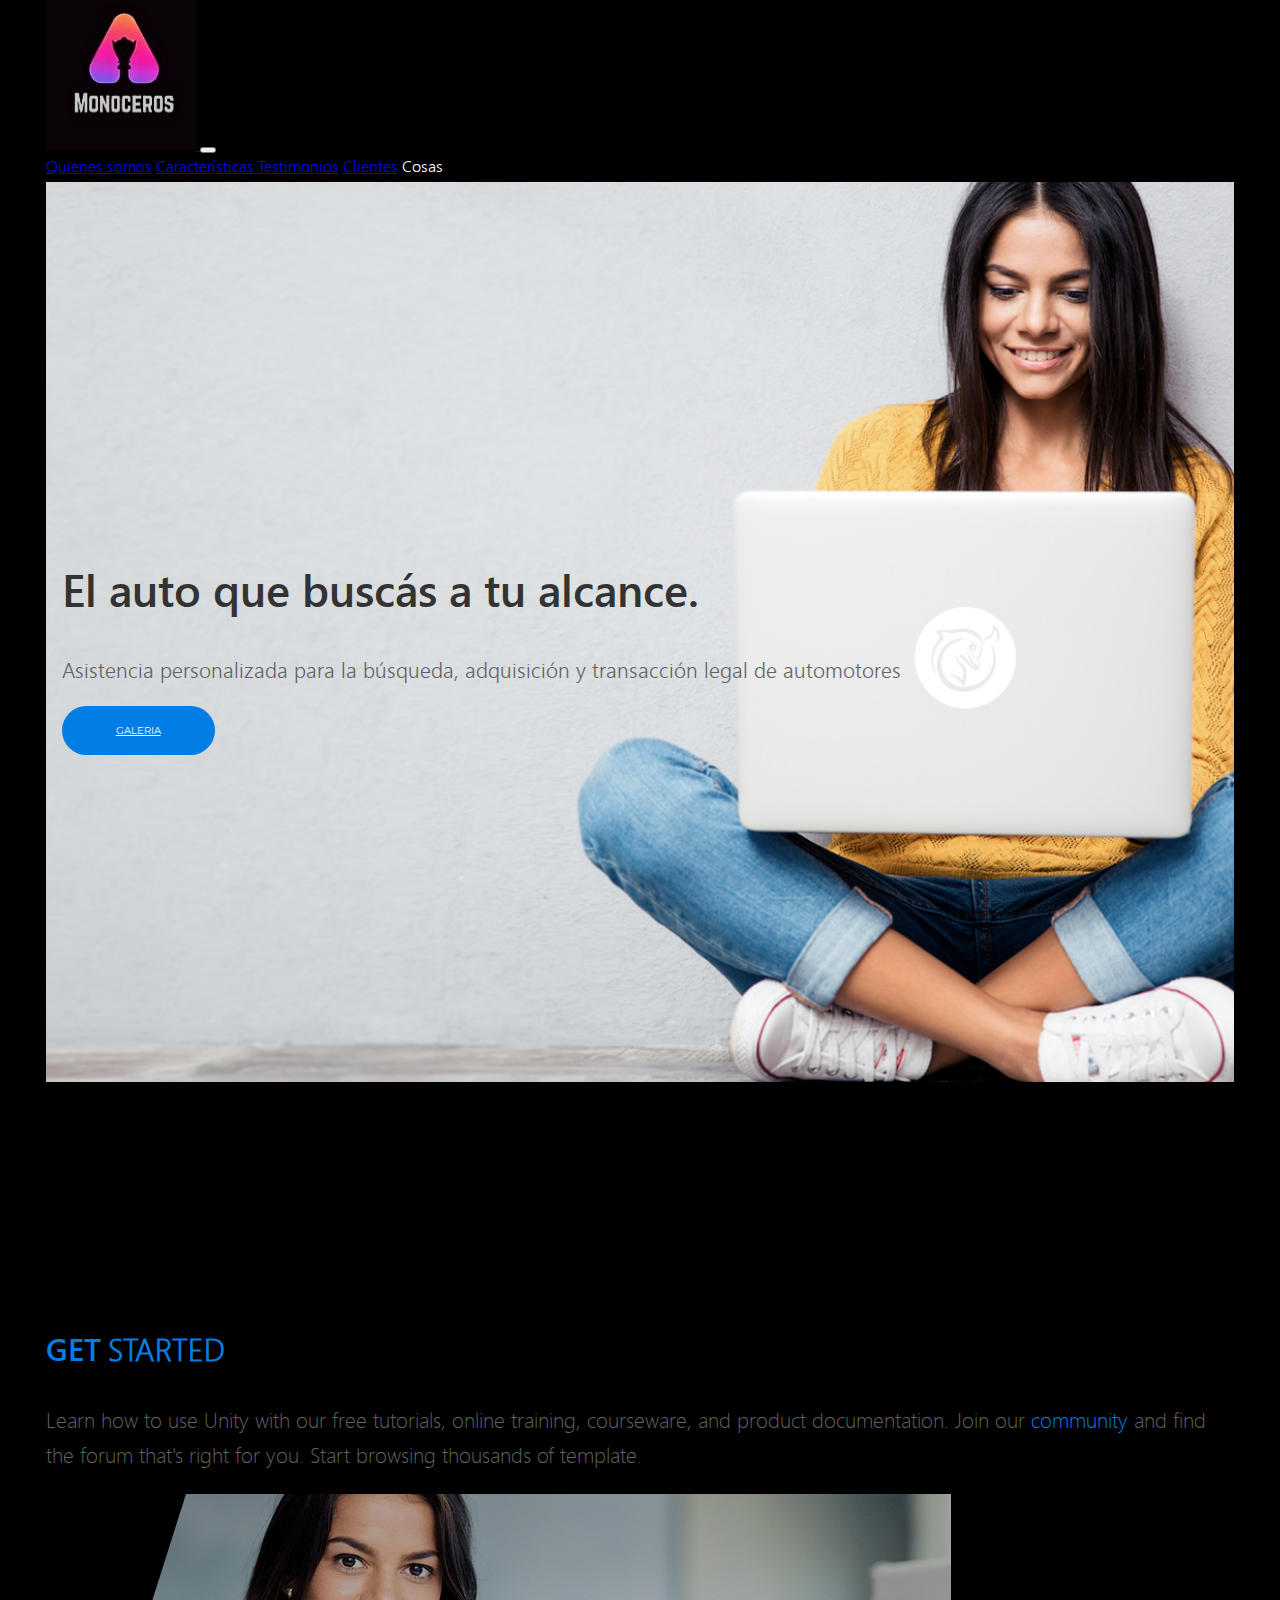
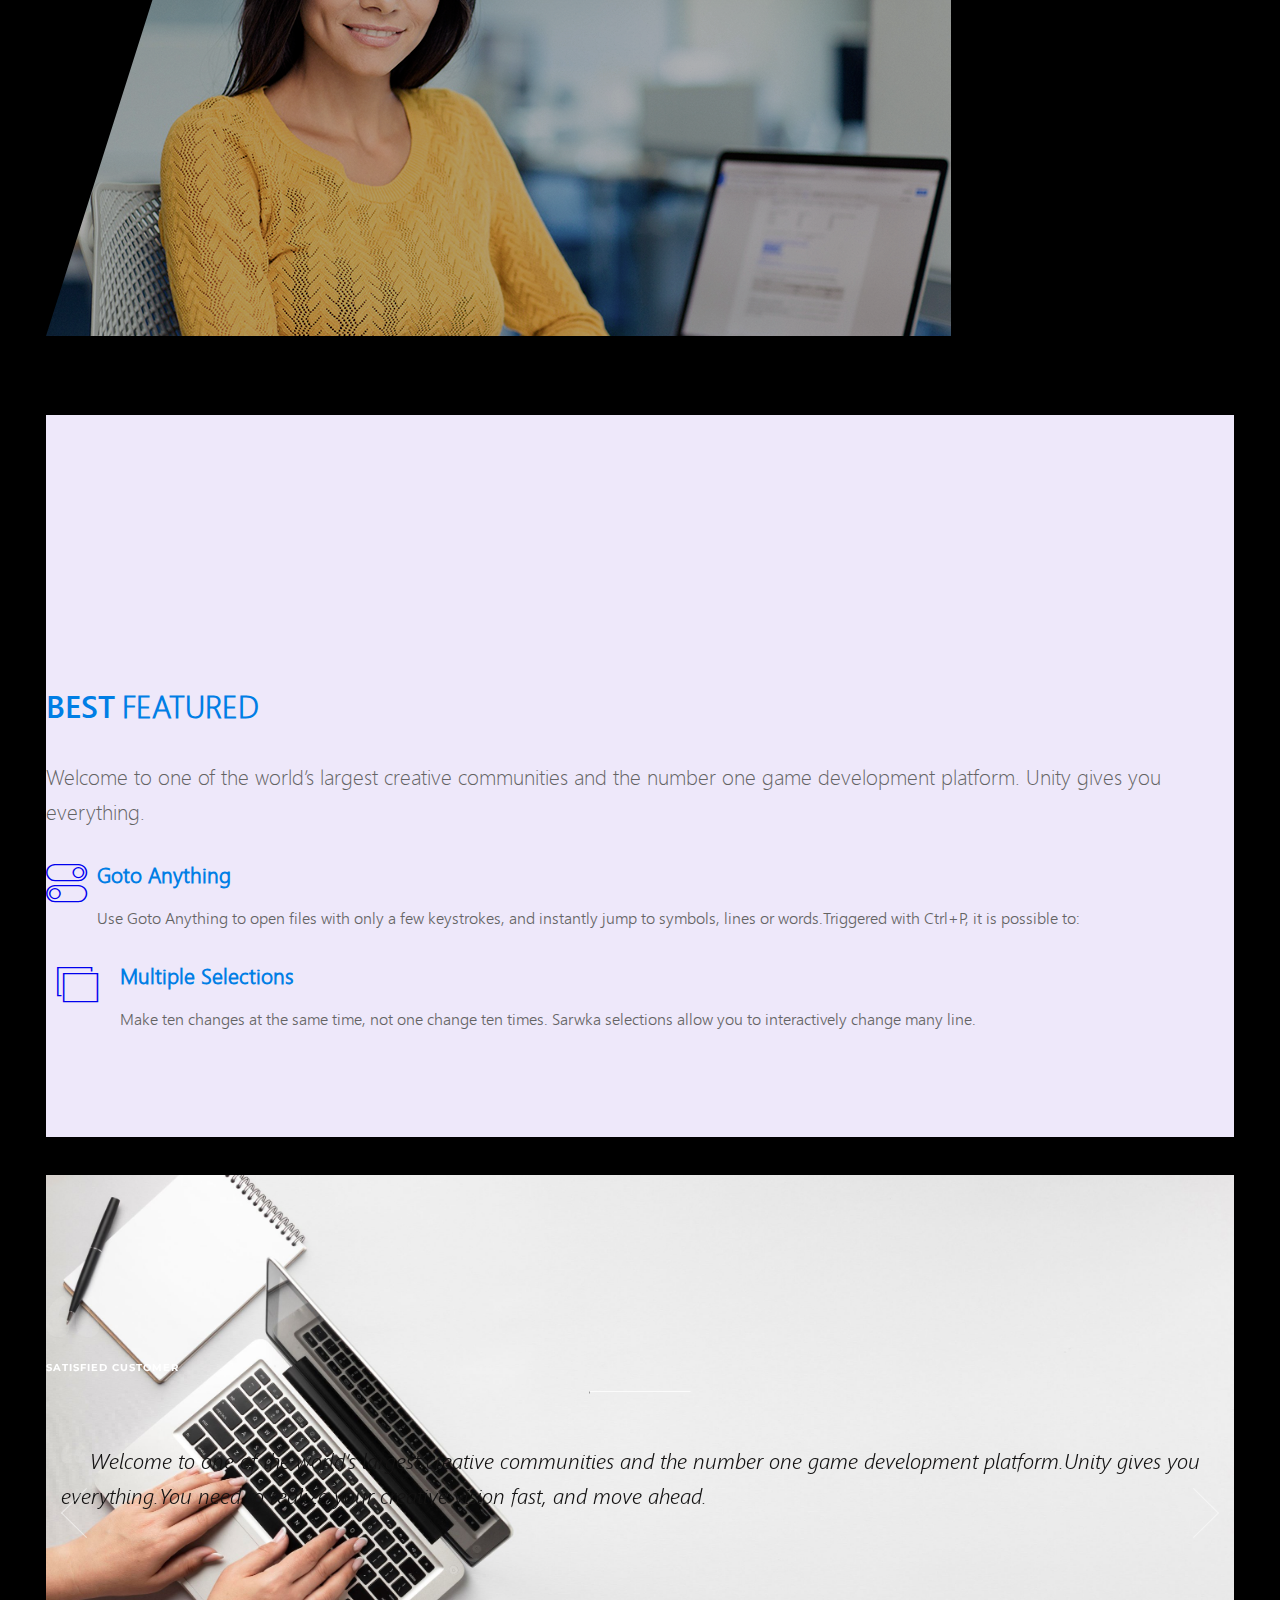
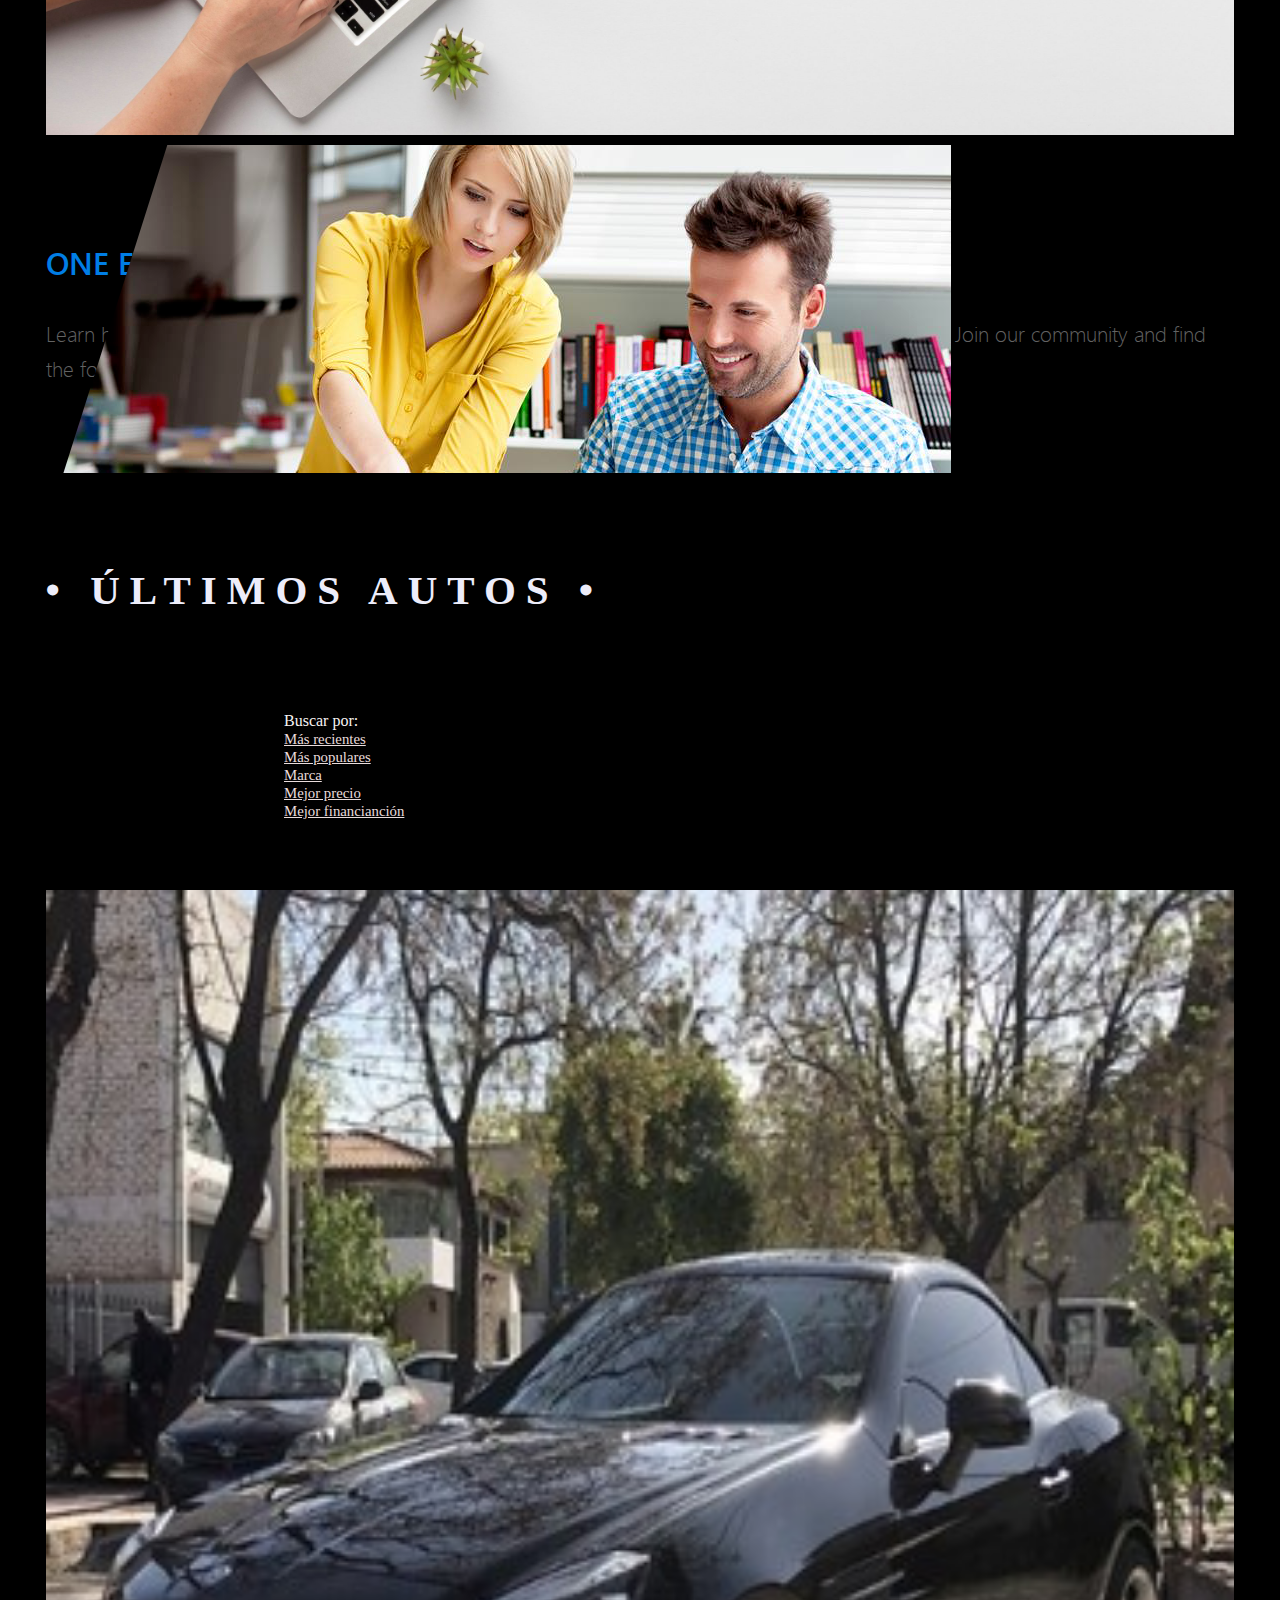
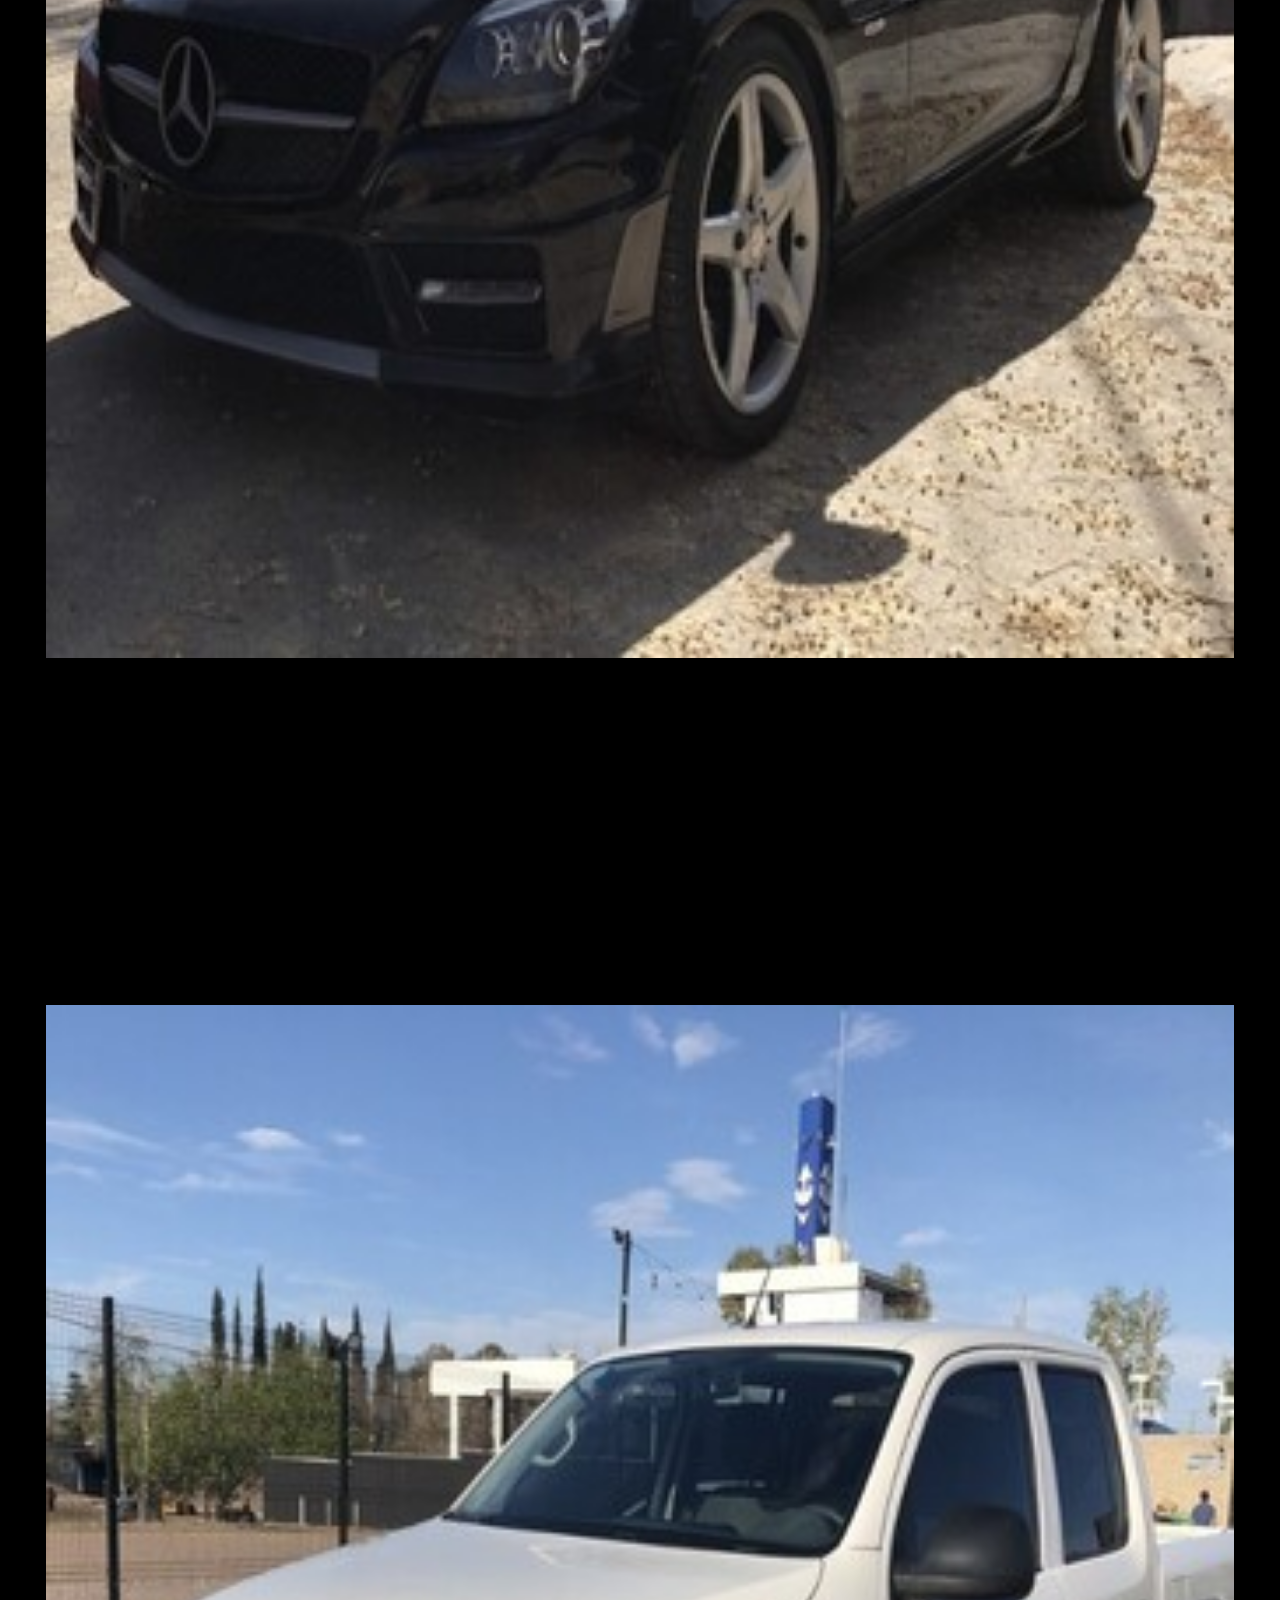
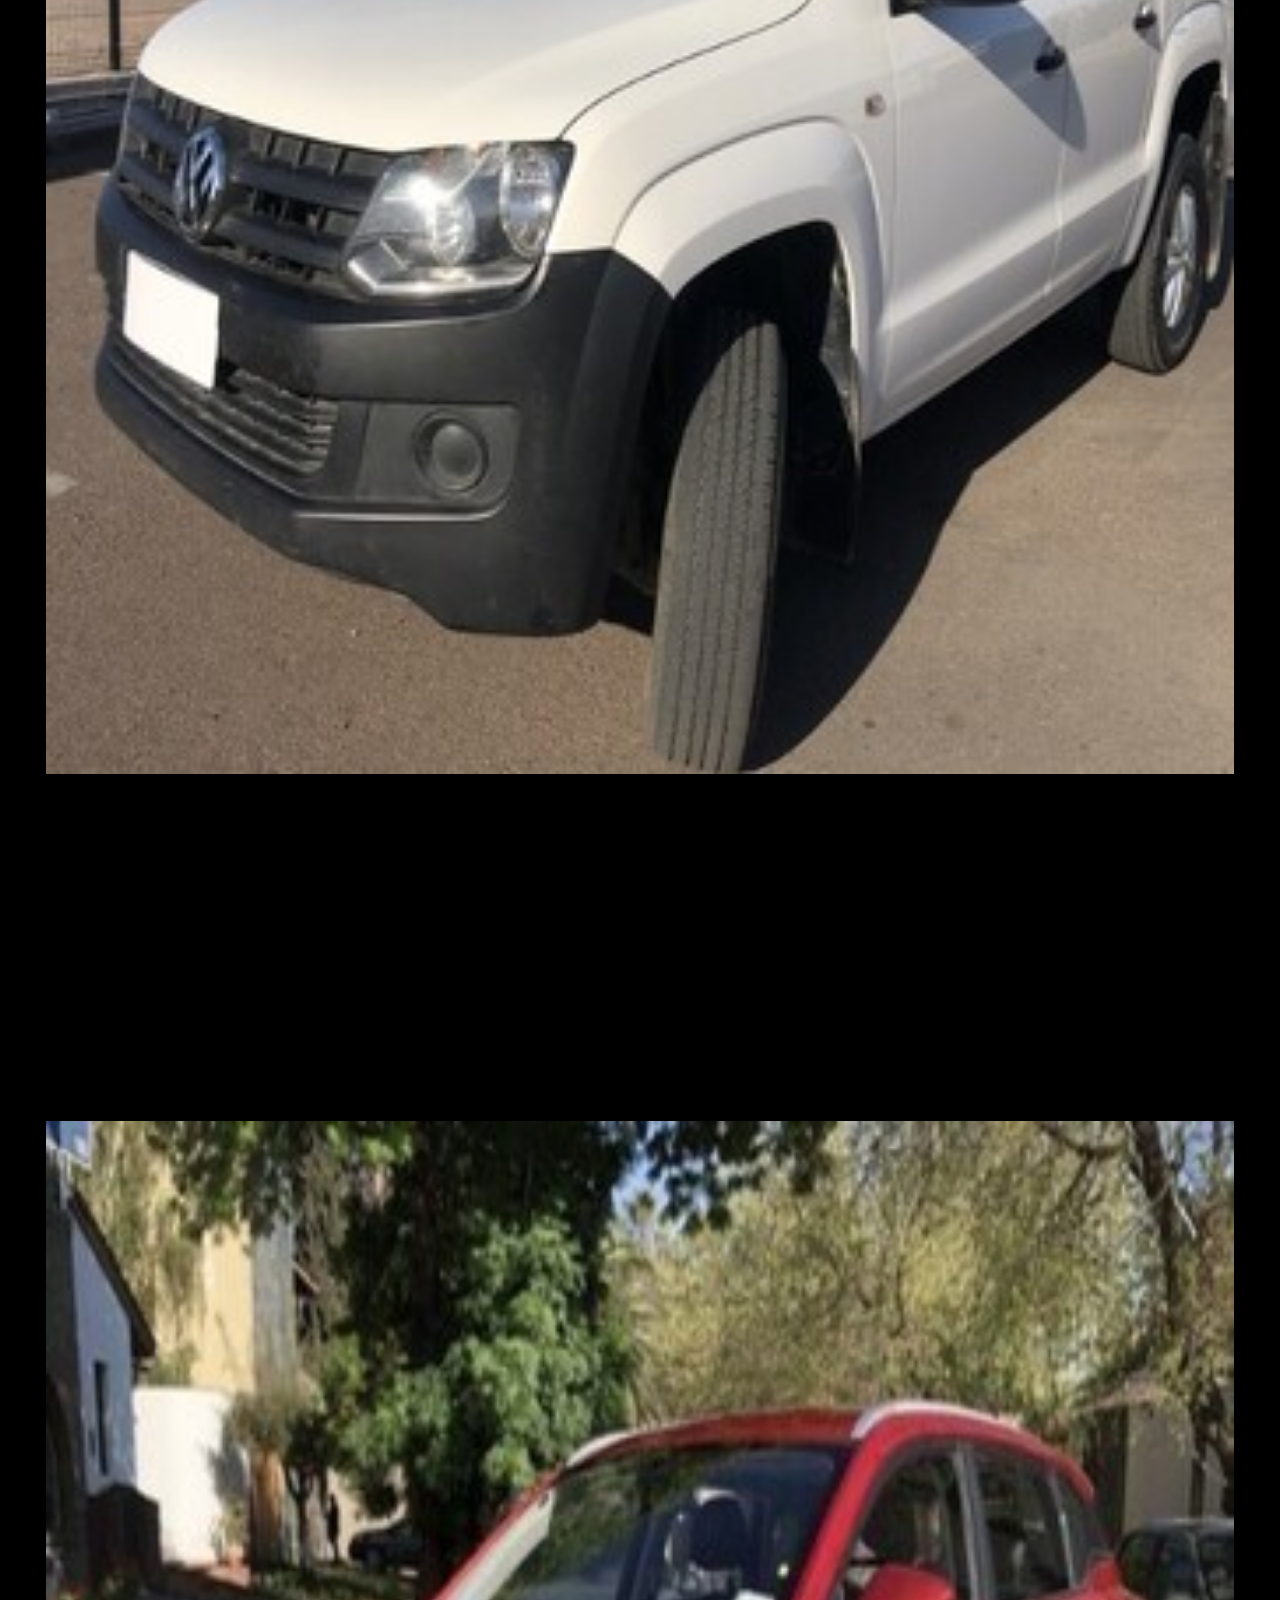
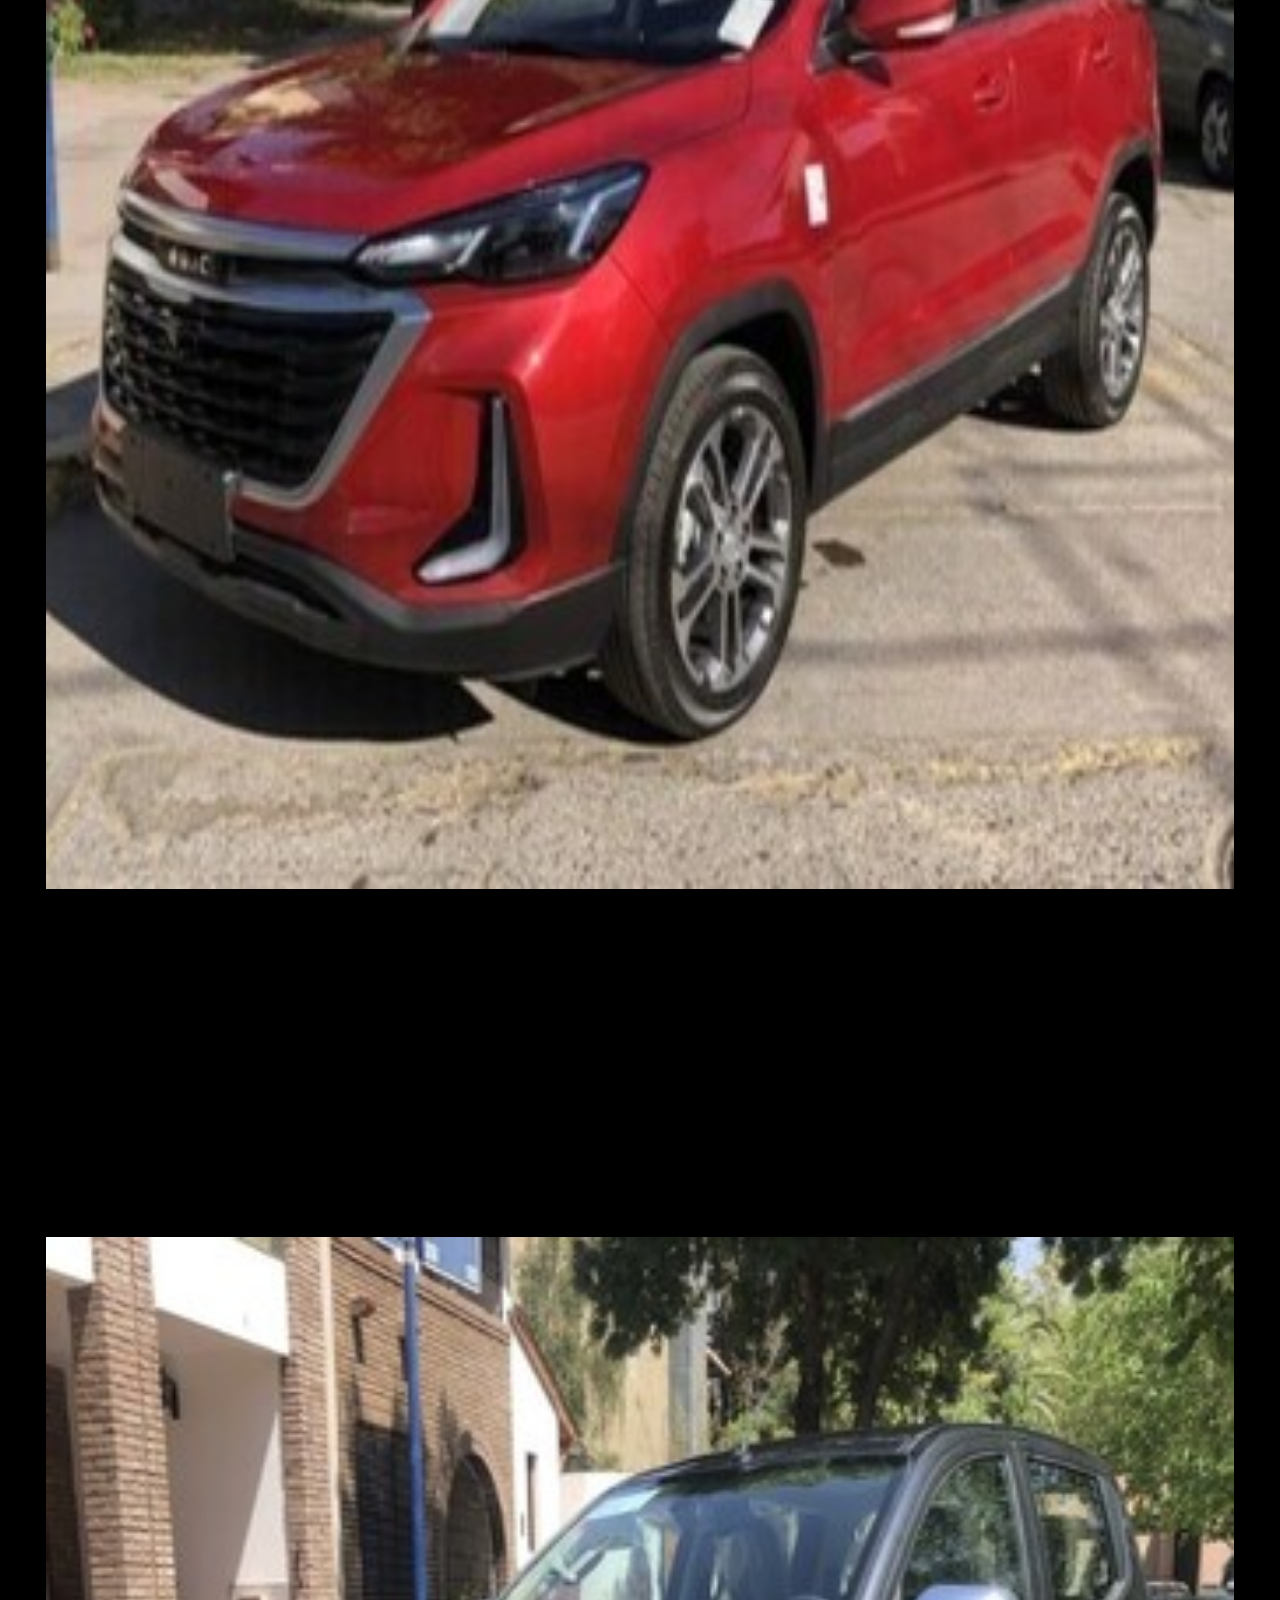
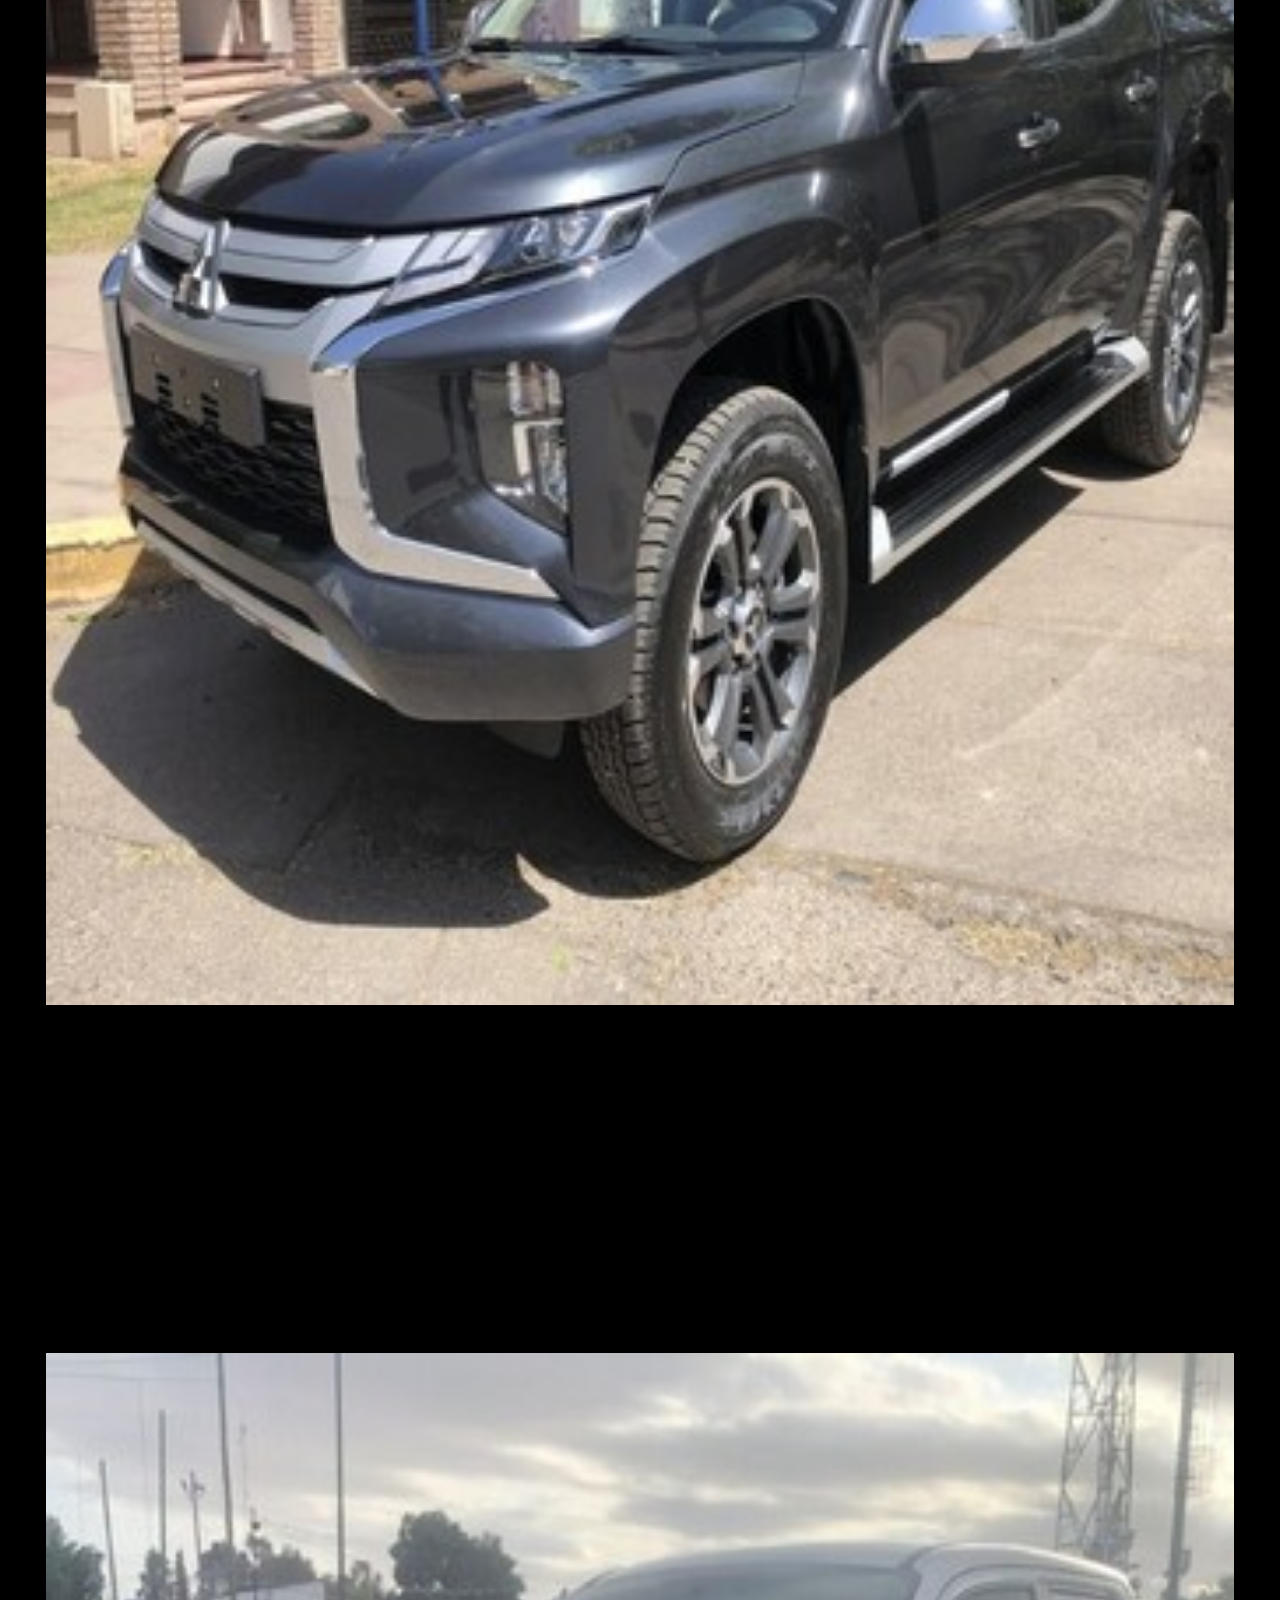
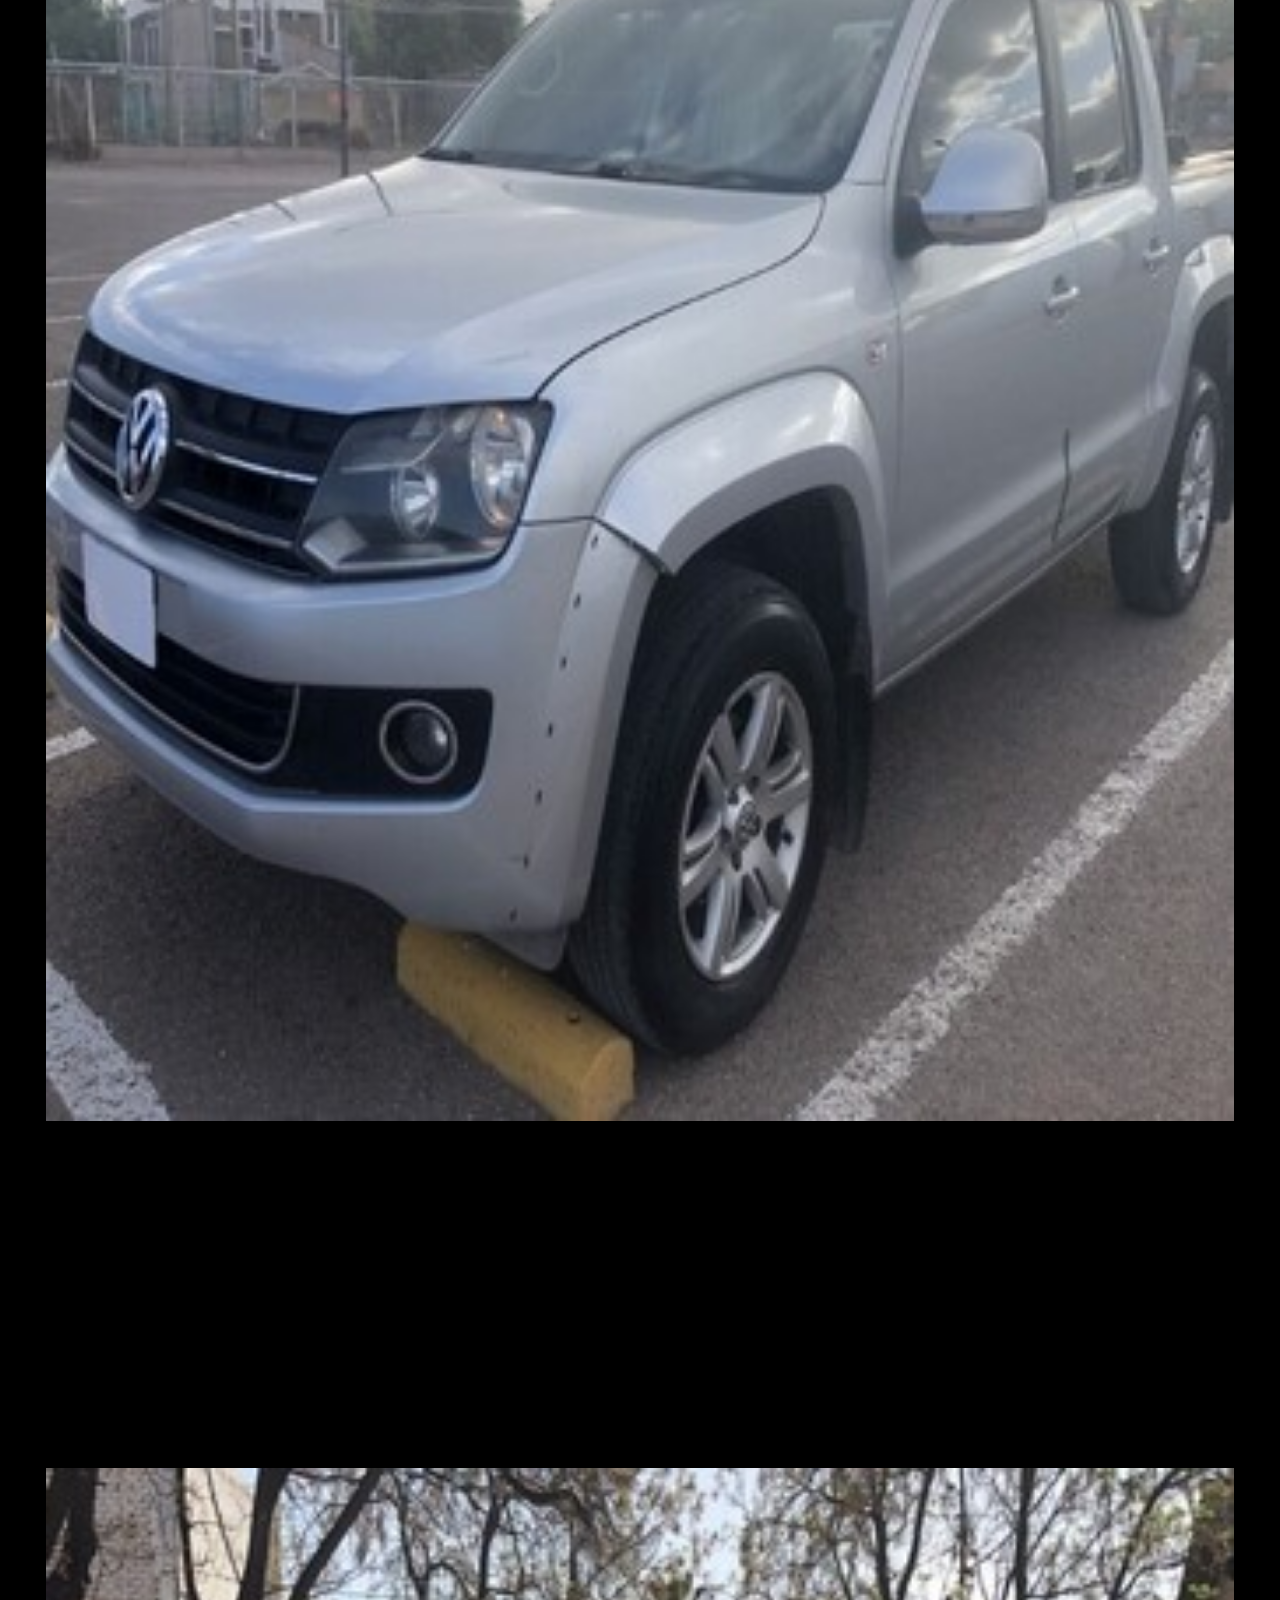
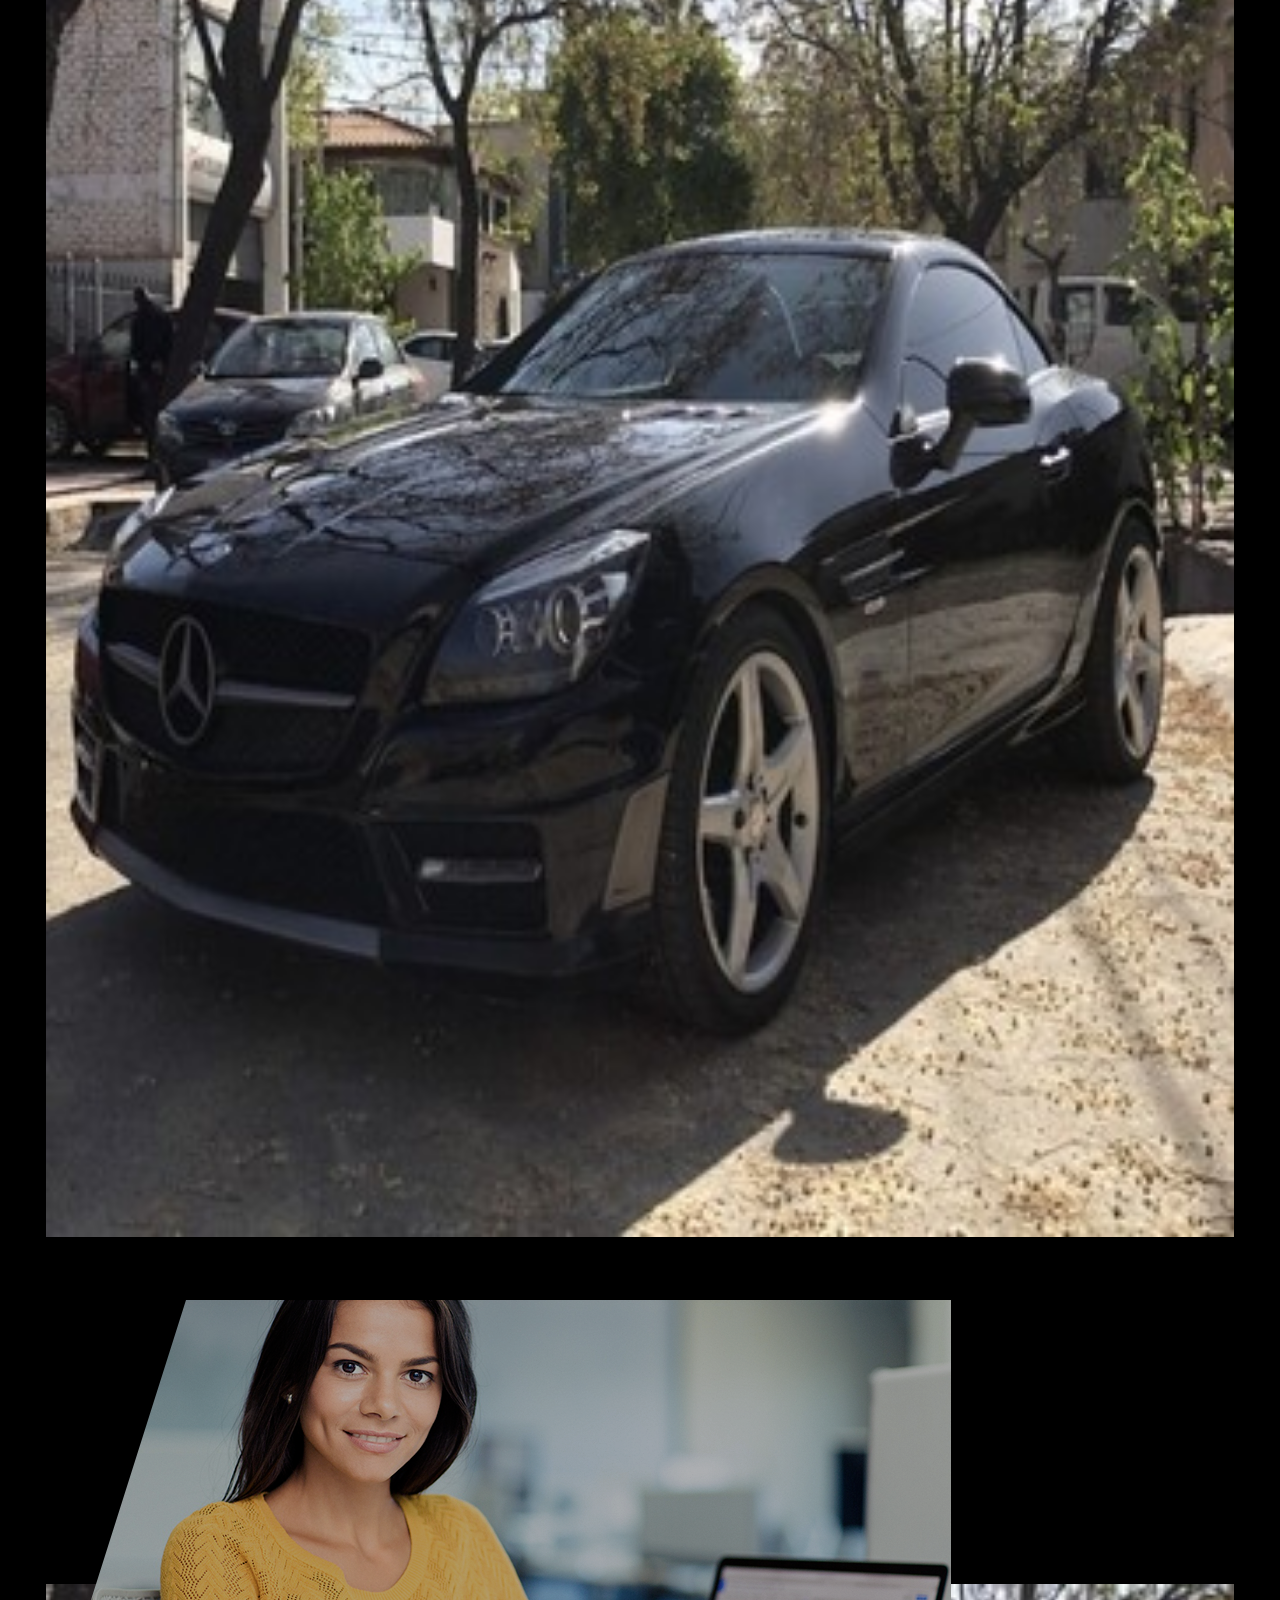
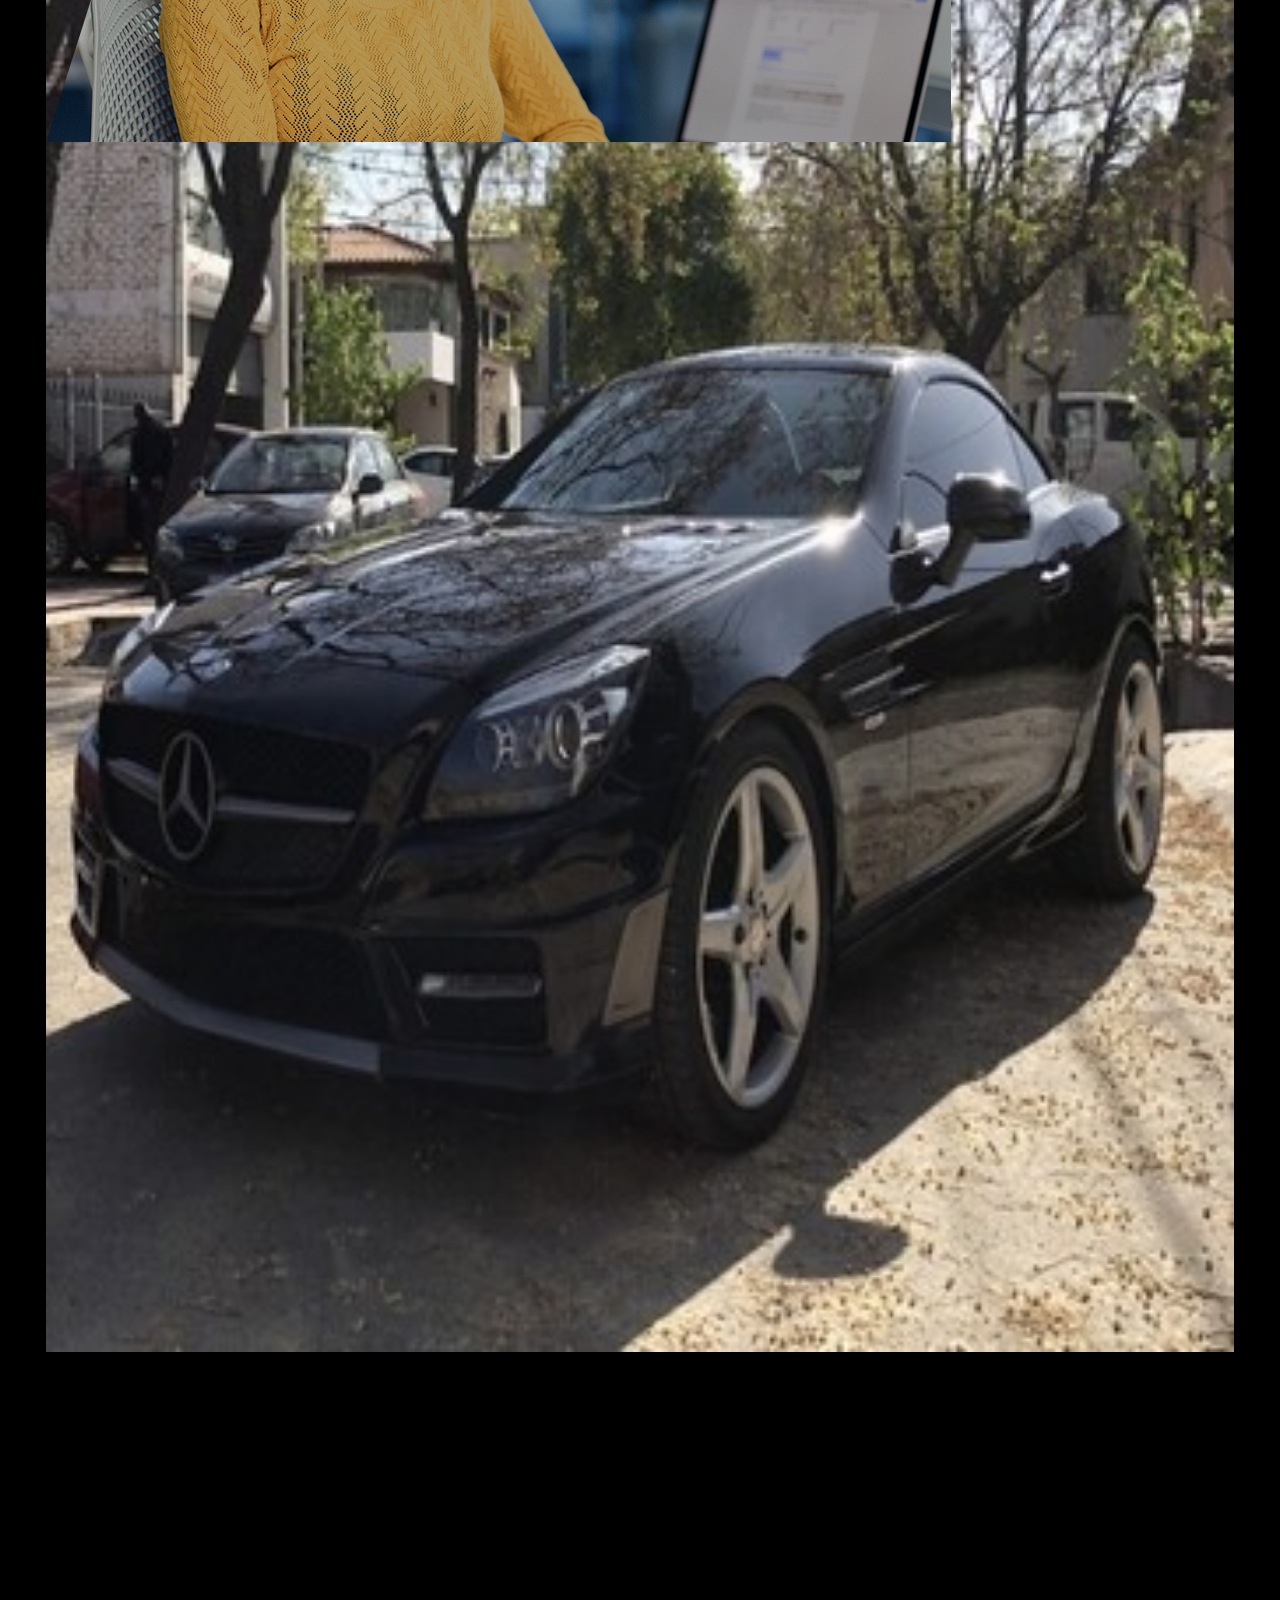
==== commit 6d4bdd53: "cambios en develop" ====
--- a/index.html
+++ b/index.html
@@ -188,9 +188,20 @@
   <!-- HOME END -->
 
   <!-- ABOUT -->
+<<<<<<< HEAD
+  <section id="about" class="section padding-top-bottom-65">
+    <div class="row absolute-image-container">
+      <div class="col-md-6 col-md-offset-6">
+        <img class="max-width-100 position--realtive" src="images/video.png" alt="" />
+       
+      </div>
+    </div>
+    <div class="container">
+=======
  
    <section id="about" class="section padding-top-bottom-65">
     <div class="container text-center">
+>>>>>>> bba58d4310730fba0d5a32dfa1c1c9b5b61939d7
       <div class="row">
   
         <div class="col-lg-4 md-6 sm-12"> 
@@ -200,7 +211,7 @@
                           <span class="text--light">Started</span>
                         </h3>
                       </header>
-                      <p class="color-white">
+                      <p>
                         Learn how to use Unity with our free tutorials, online training,
                         courseware, and product documentation. Join our
                         <span class="text-theme">community</span> and find the forum
@@ -360,33 +371,32 @@
   <!-- TESTIMONIAL END-->
 
   <!-- WORKFLOW -->
-
-  <section id="about" class="section padding-top-bottom-65">
-    <div class="container text-center">
+  <section id="workflow" class="section padding-top-bottom-65">
+    <div class="row absolute-image-container">
+      <div class="col-md-6 col-md-offset-6">
+        <img class="max-width-100" src="images/workflow.png" alt="" />
+      </div>
+    </div>
+    <div class="container">
       <div class="row">
-  
-        <div class="col-lg-4 md-6 sm-12"> 
-            <header class="d-flex justify-content-start">
-                        <h3>
-                          <span class="text--semi-bold">Get</span>
-                          <span class="text--light">Started</span>
-                        </h3>
-                      </header>
-                      <p class="color-white">
-                        Learn how to use Unity with our free tutorials, online training,
-                        courseware, and product documentation. Join our
-                        <span class="text-theme">community</span> and find the forum
-                        that's right for you. Start browsing thousands of template.
-                      </p>
-  
-          </div>
-        <div class="col-lg-8 md-6 sm-12">
-          <img class="max-width-100" src="images/workflow.png" alt="" />
+        <div class="col-md-6">
+          <div class="regular-content">
+            <header>
+              <h3>
+                <span class="text--semi-bold">ONE editor,</span>
+                <span class="text--light">ONE WORKFLOW</span>
+              </h3>
+            </header>
+            <p>
+              Learn how to use Unity with our free tutorials, online training,
+              courseware, and product documentation. Join our community and
+              find the forum that's right for you. Start browsing thousands.
+            </p>
+          </div>
         </div>
       </div>
     </div>
   </section>
- 
 
   <!-- _____________-------------------------___________ÚLTIMOS AUTOS SECTION _____________----------------------------__________-->
   <div class="latestcars" id="galeriaautos">
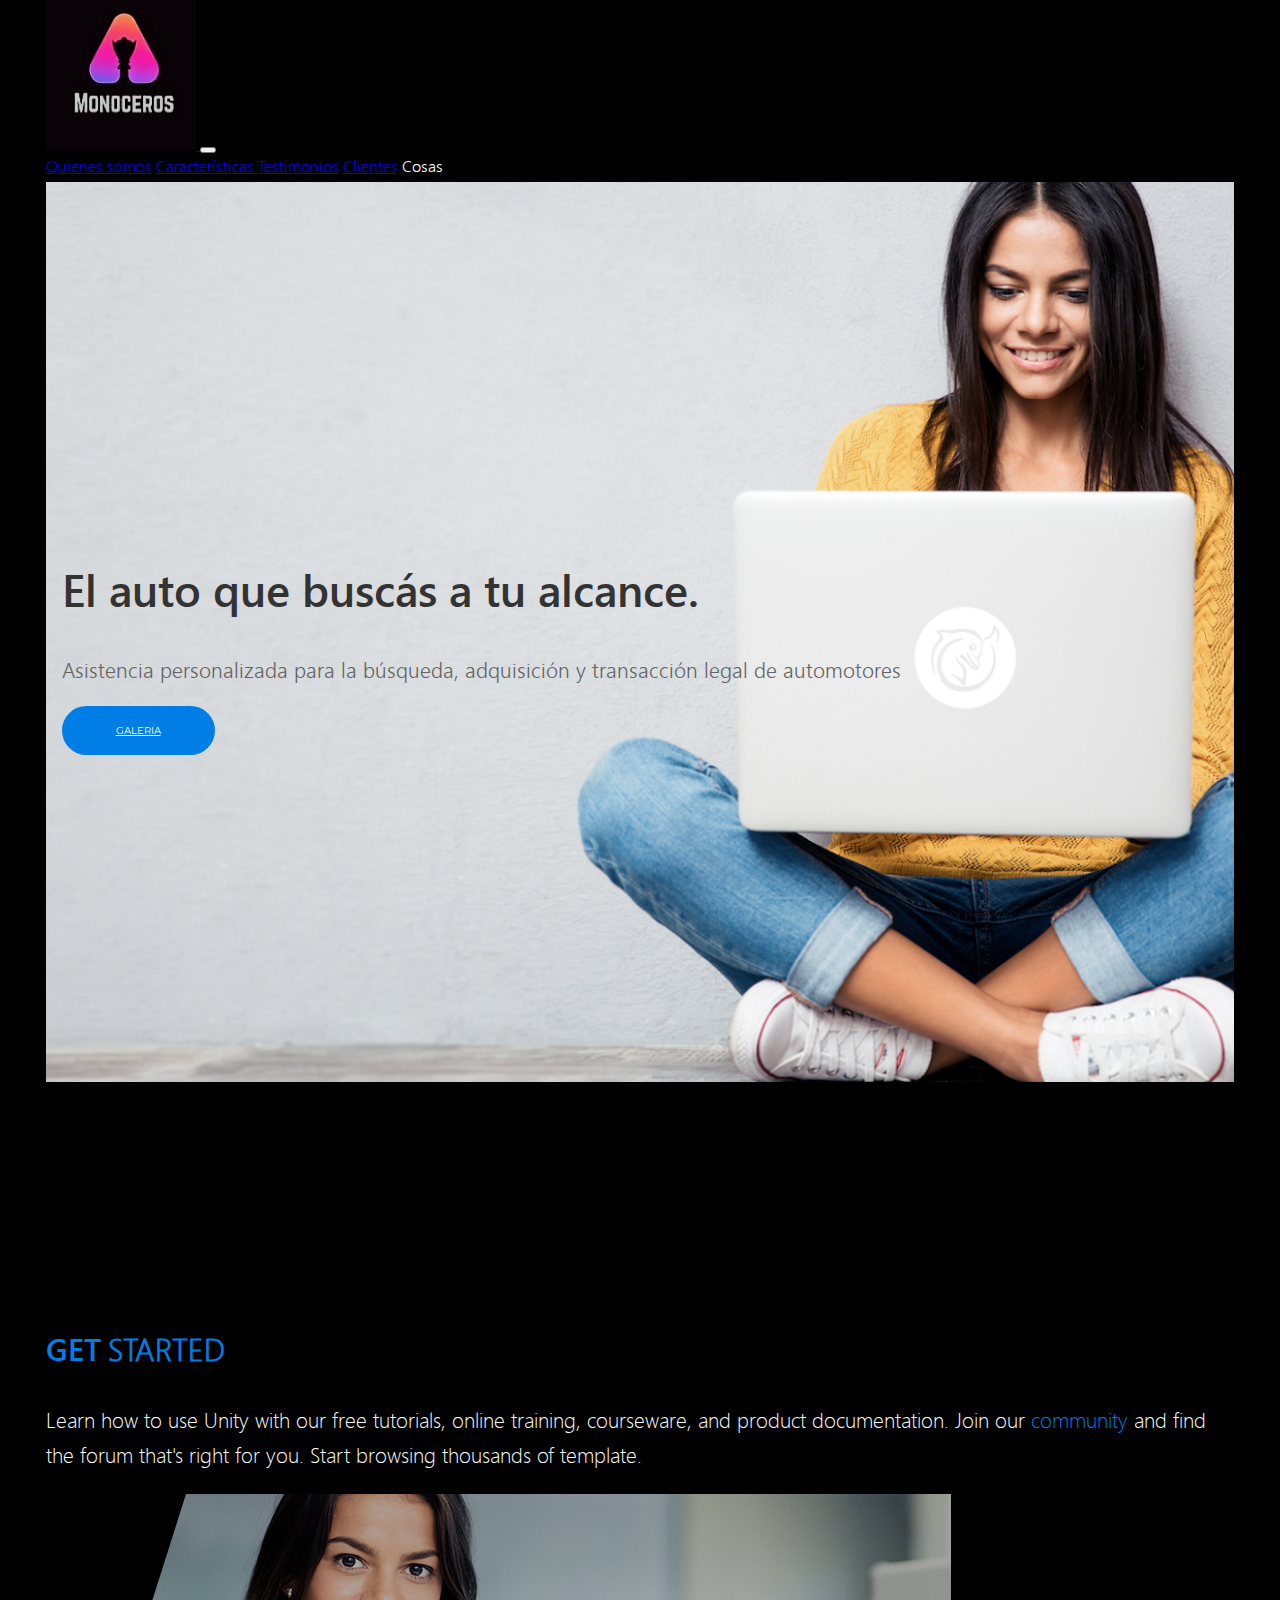
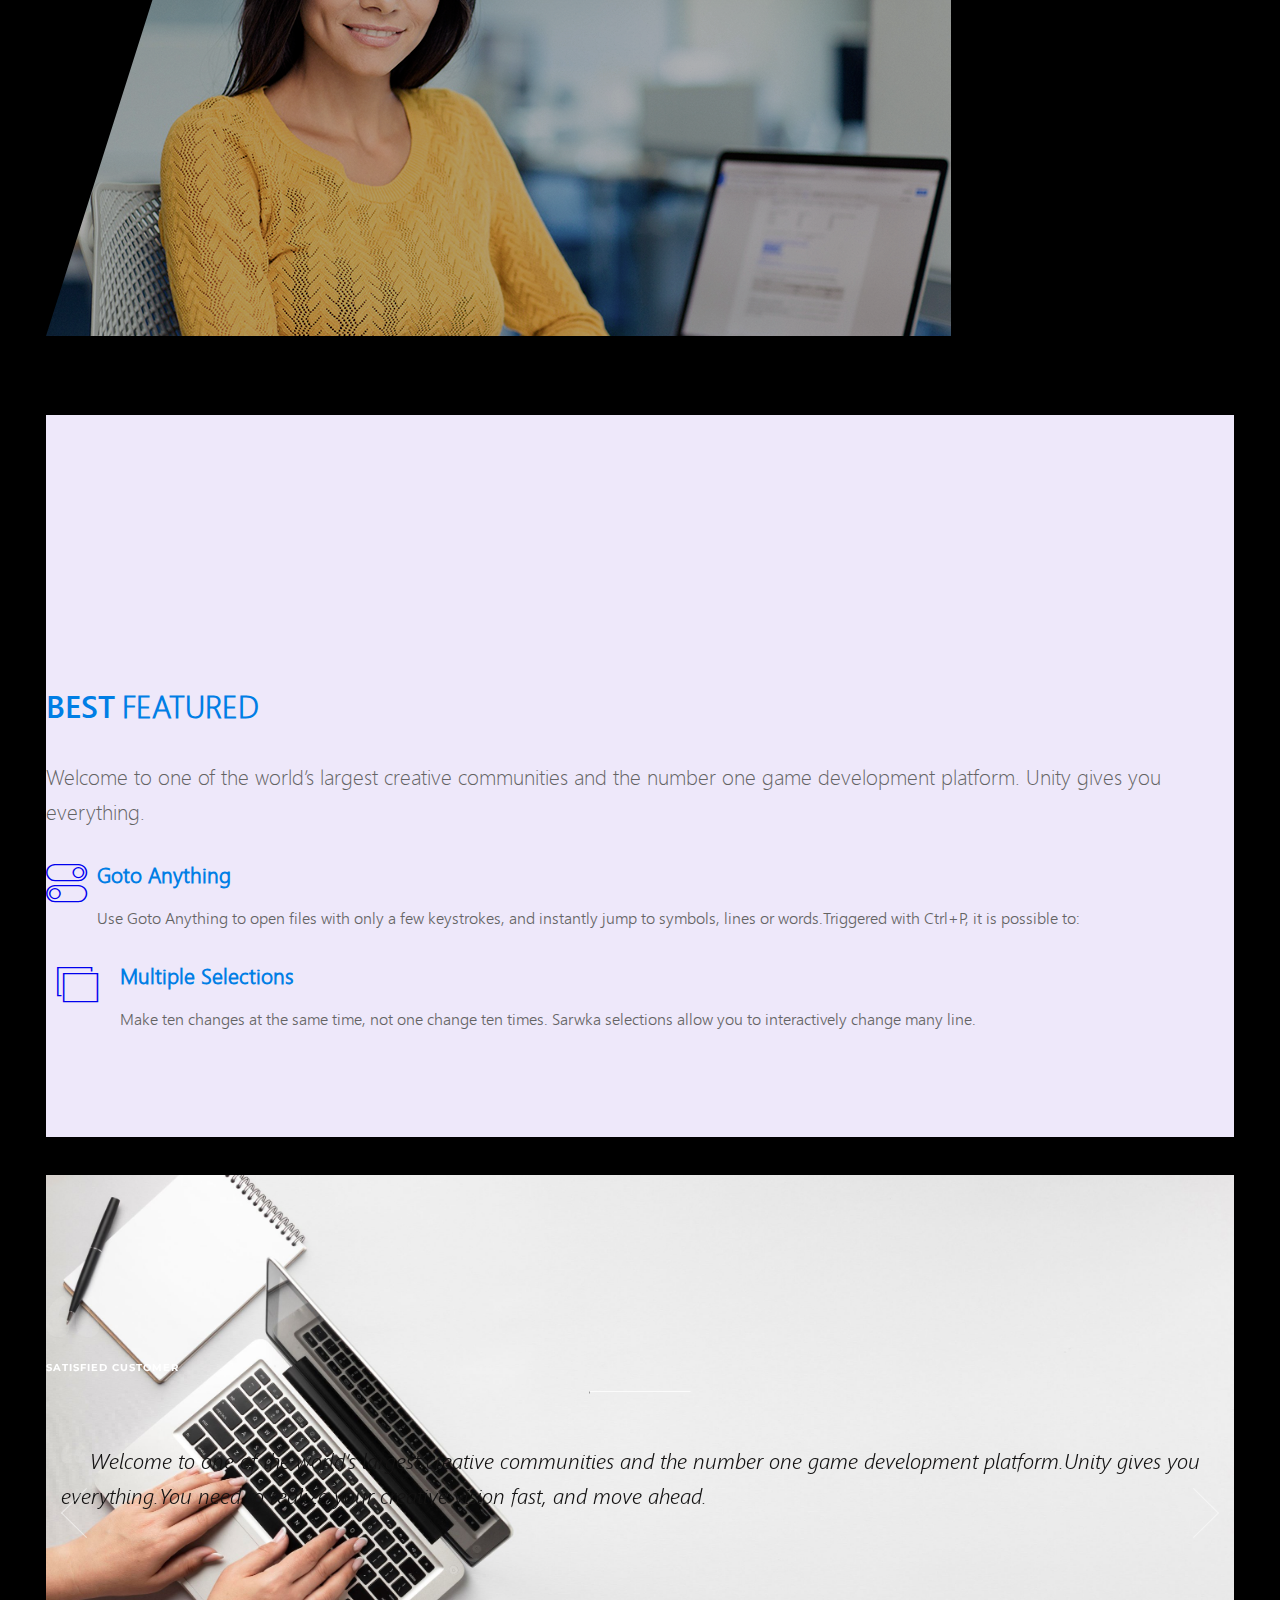
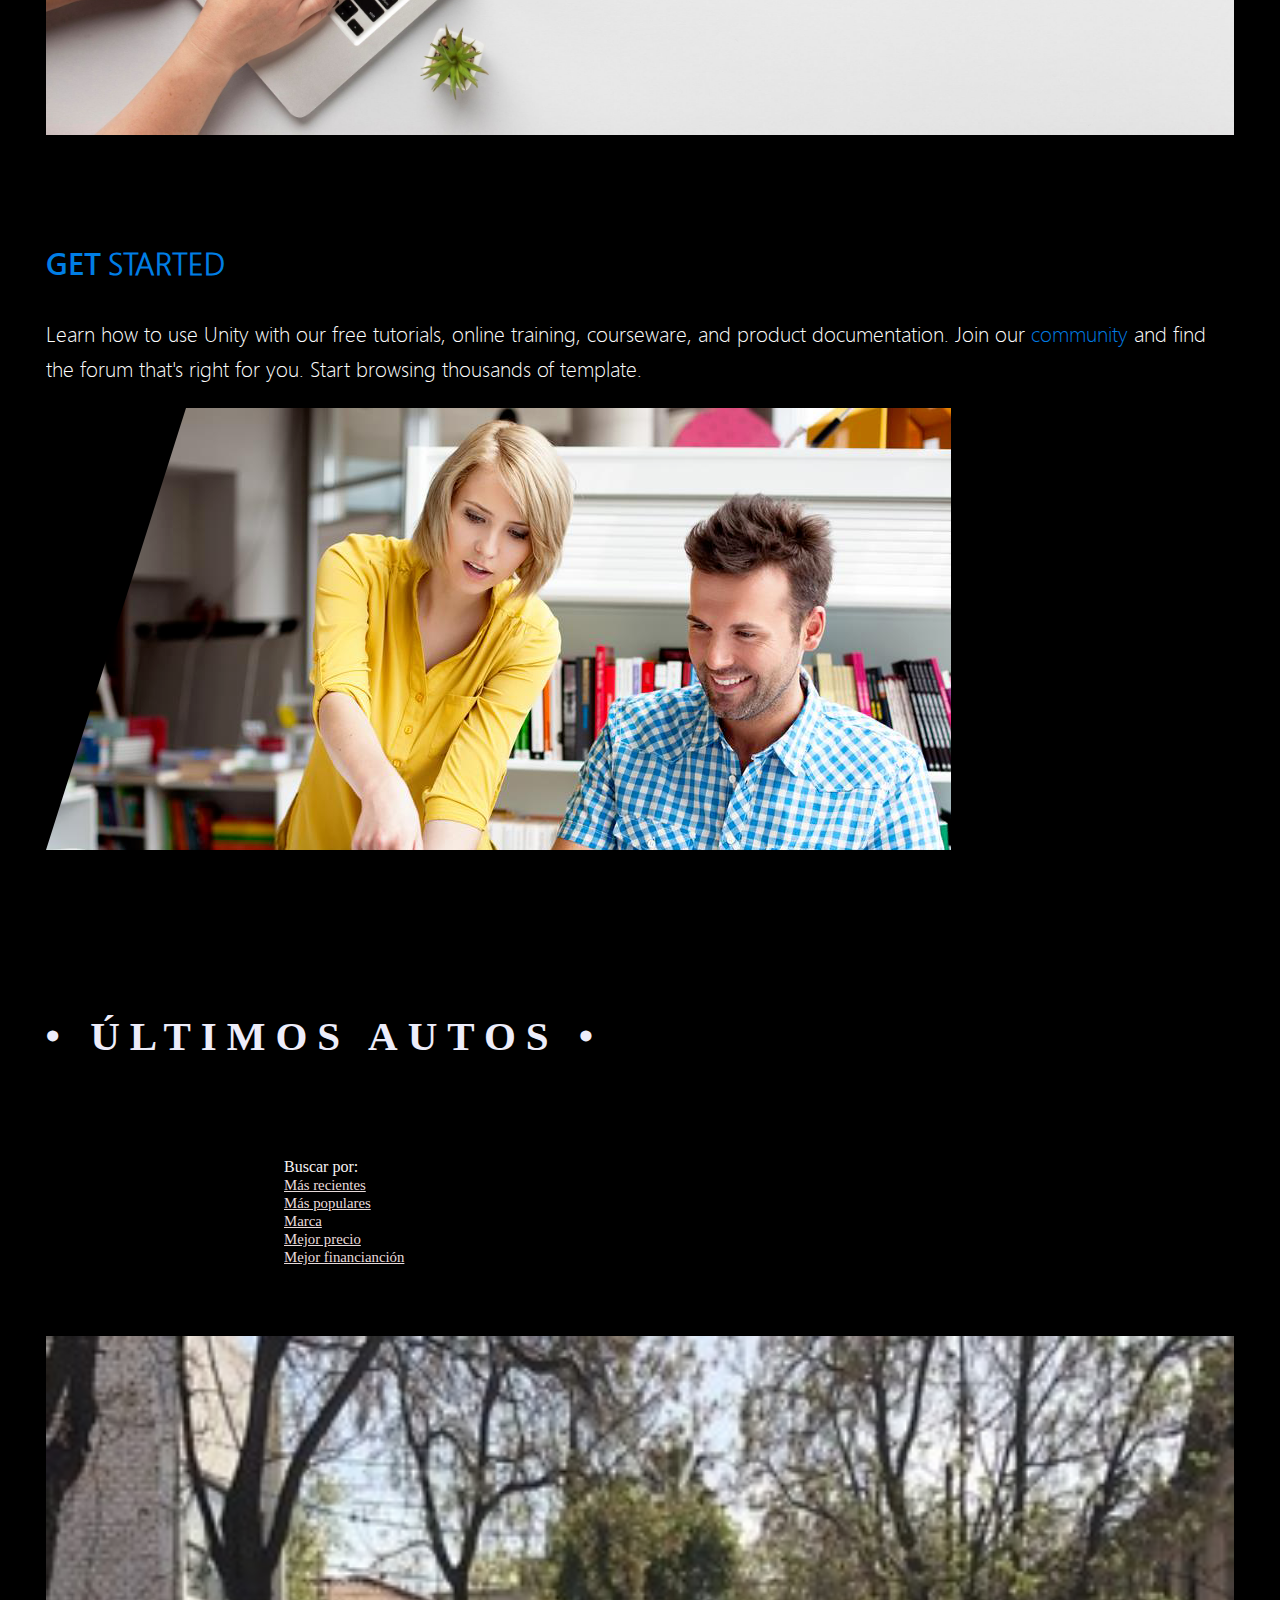
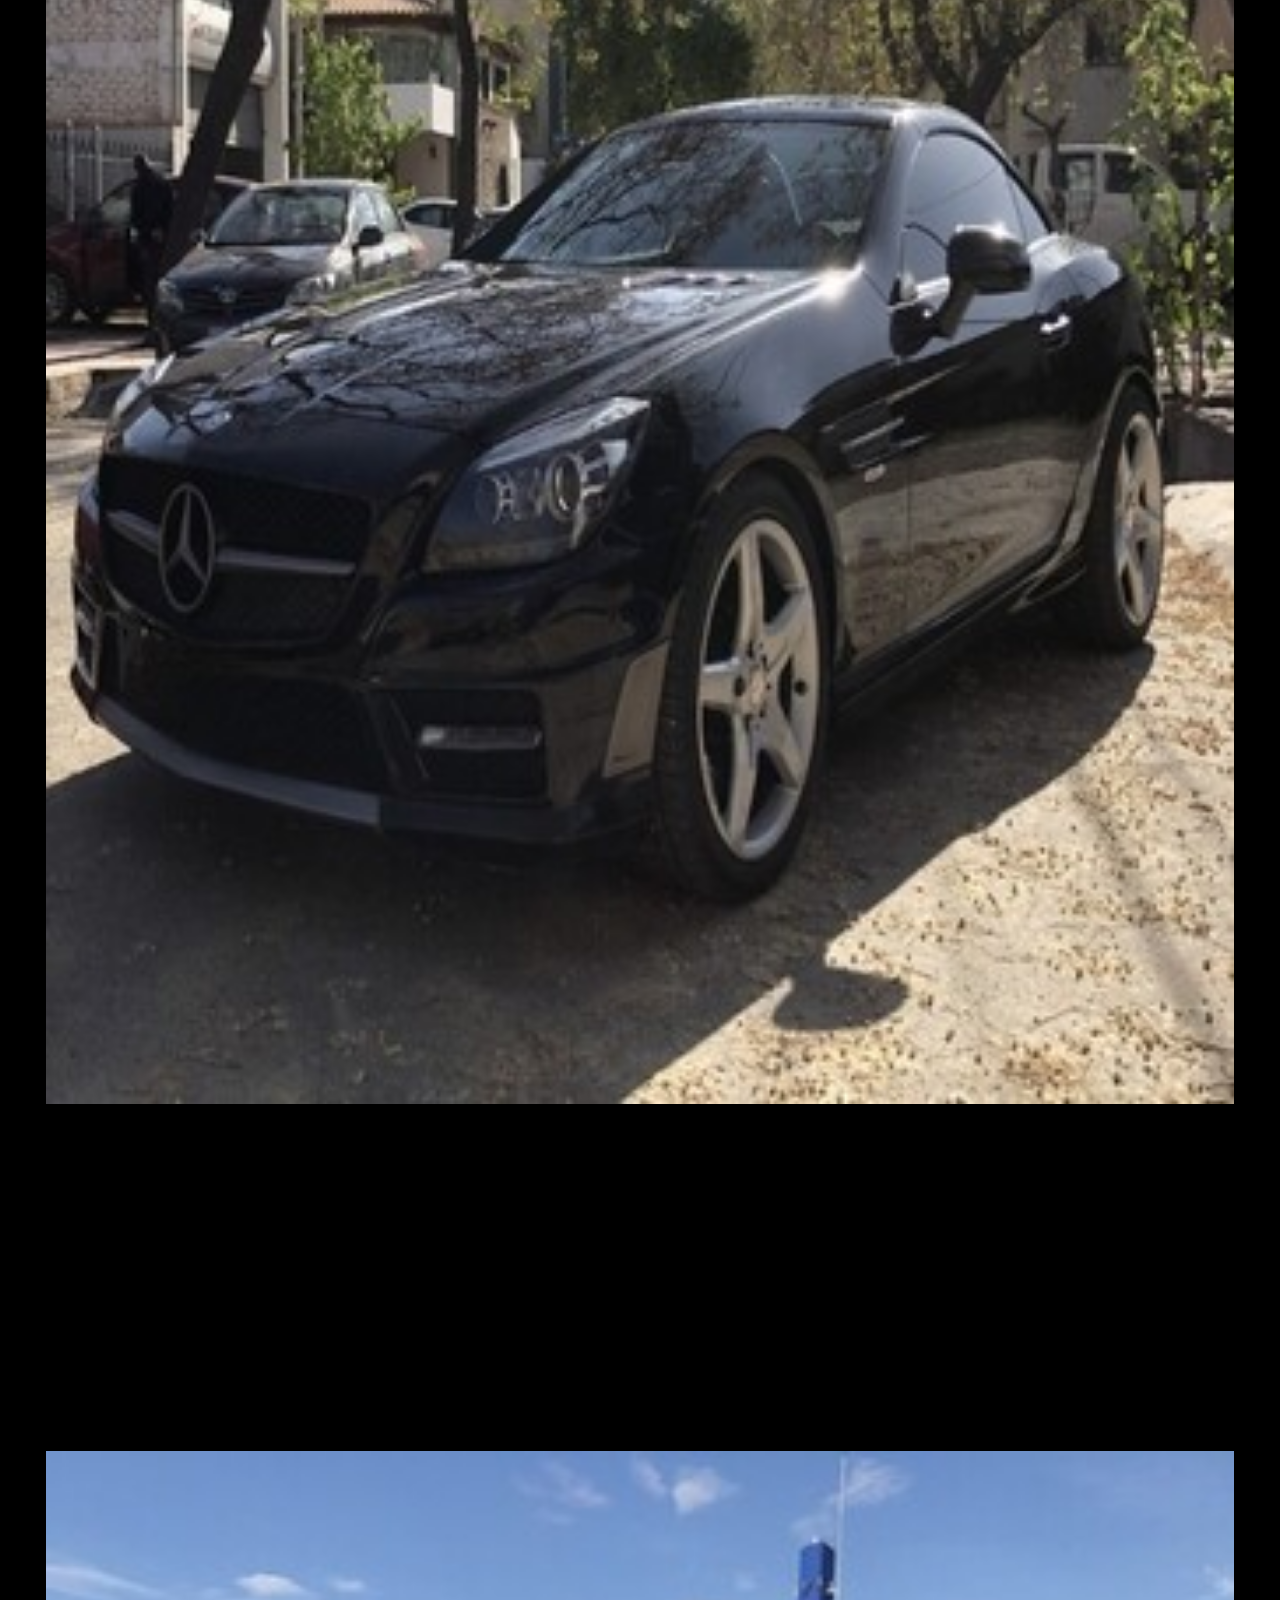
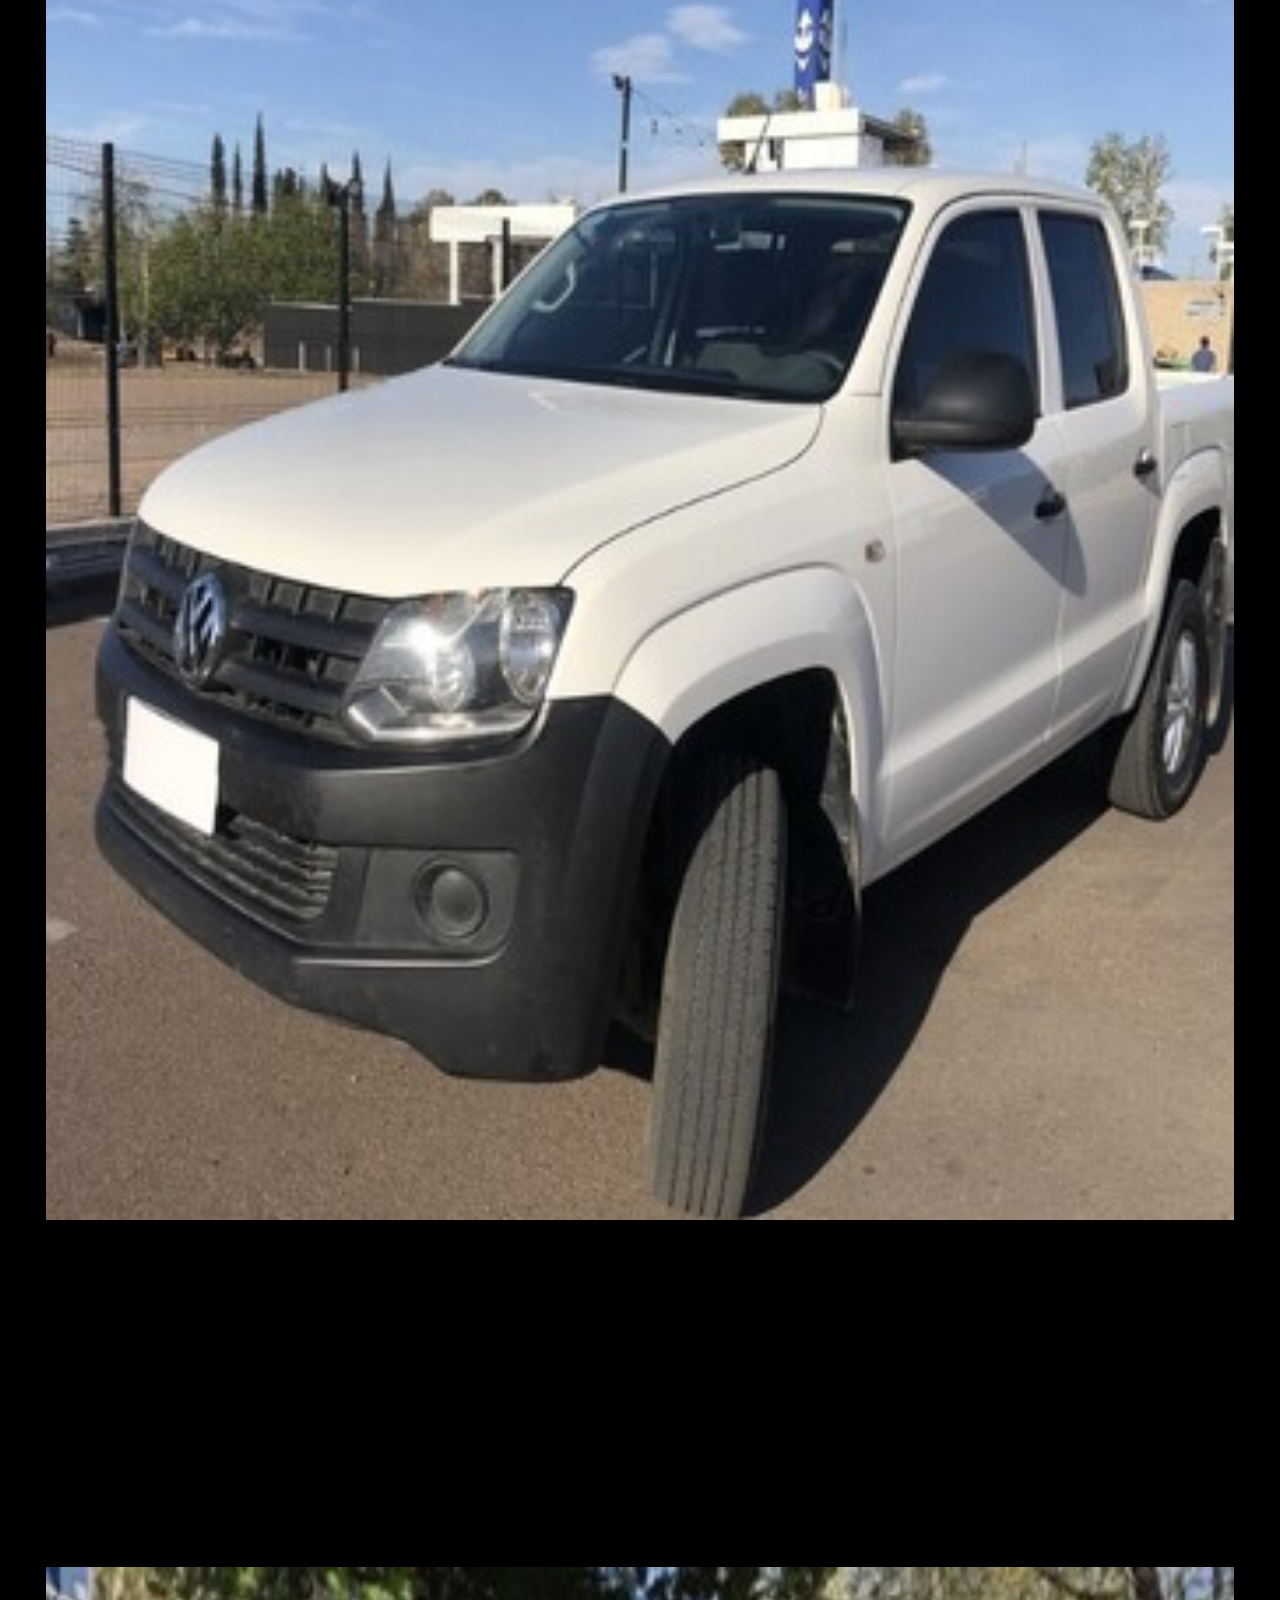
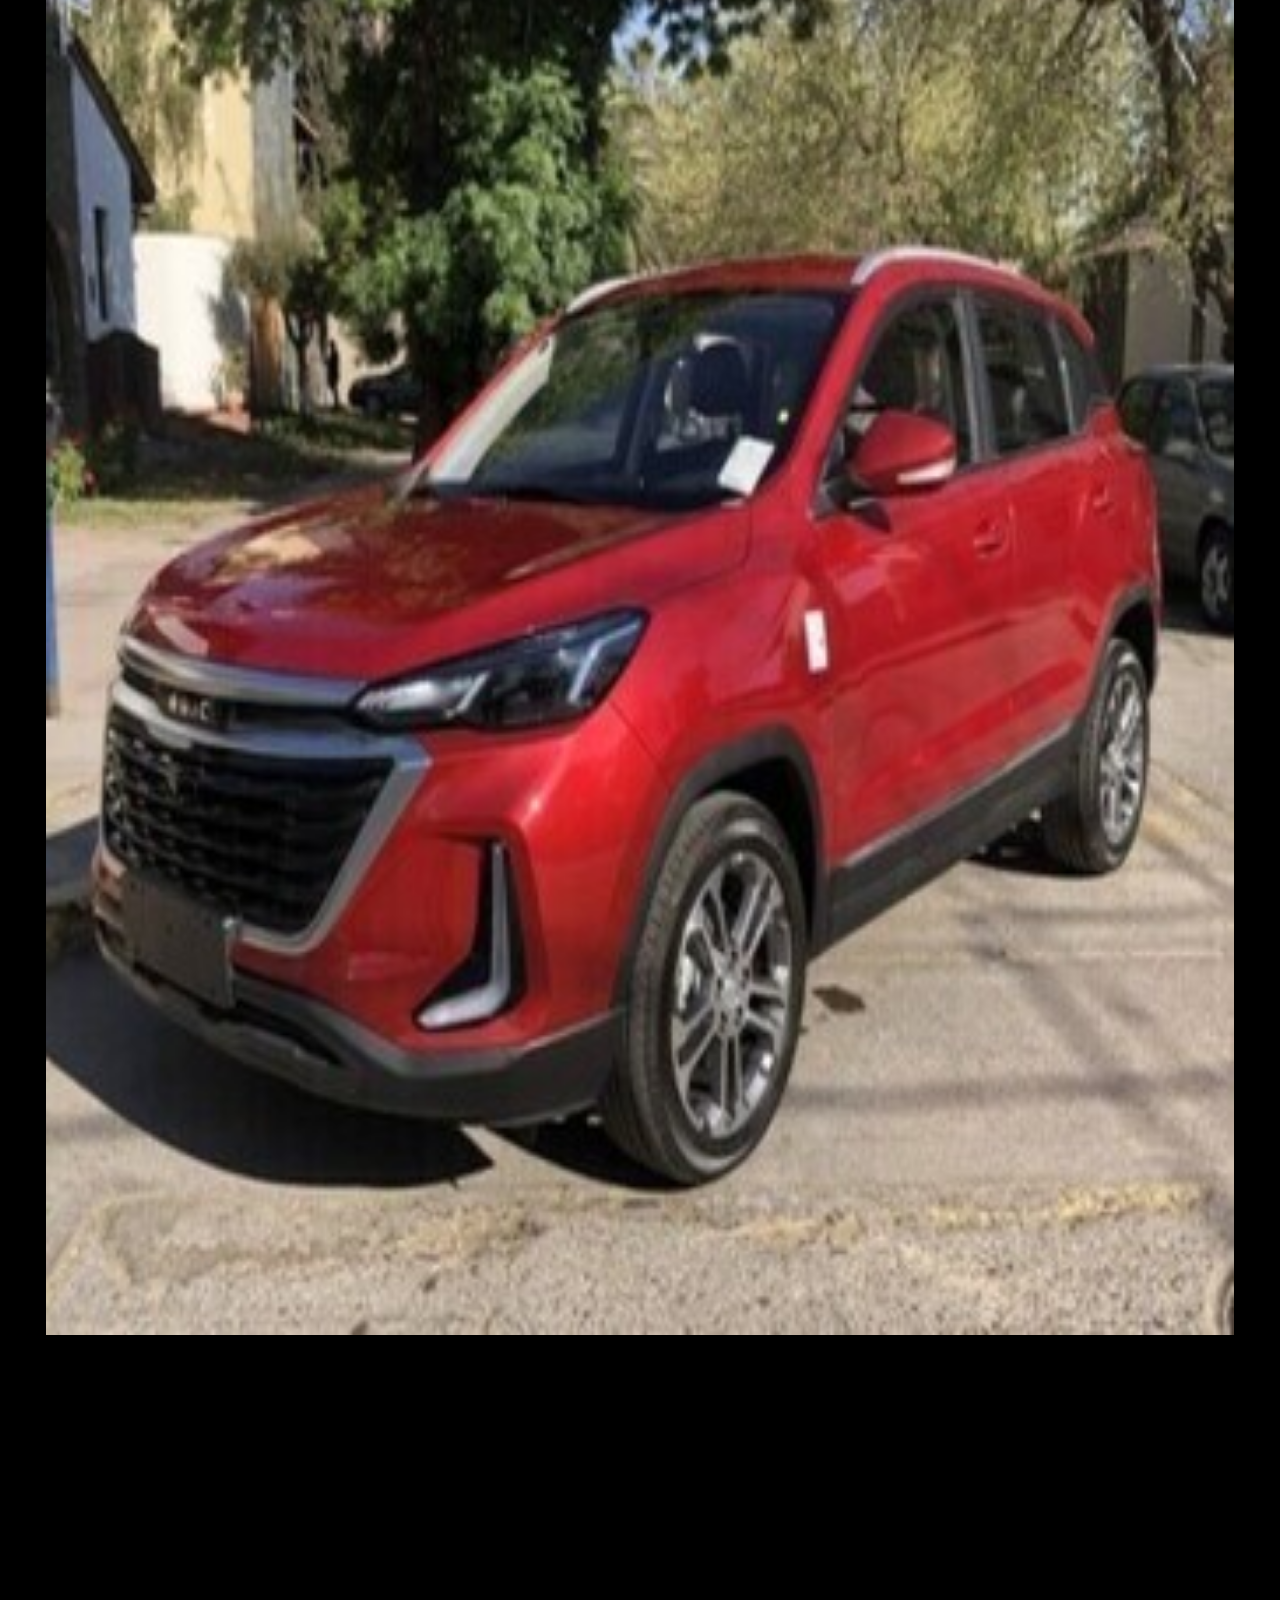
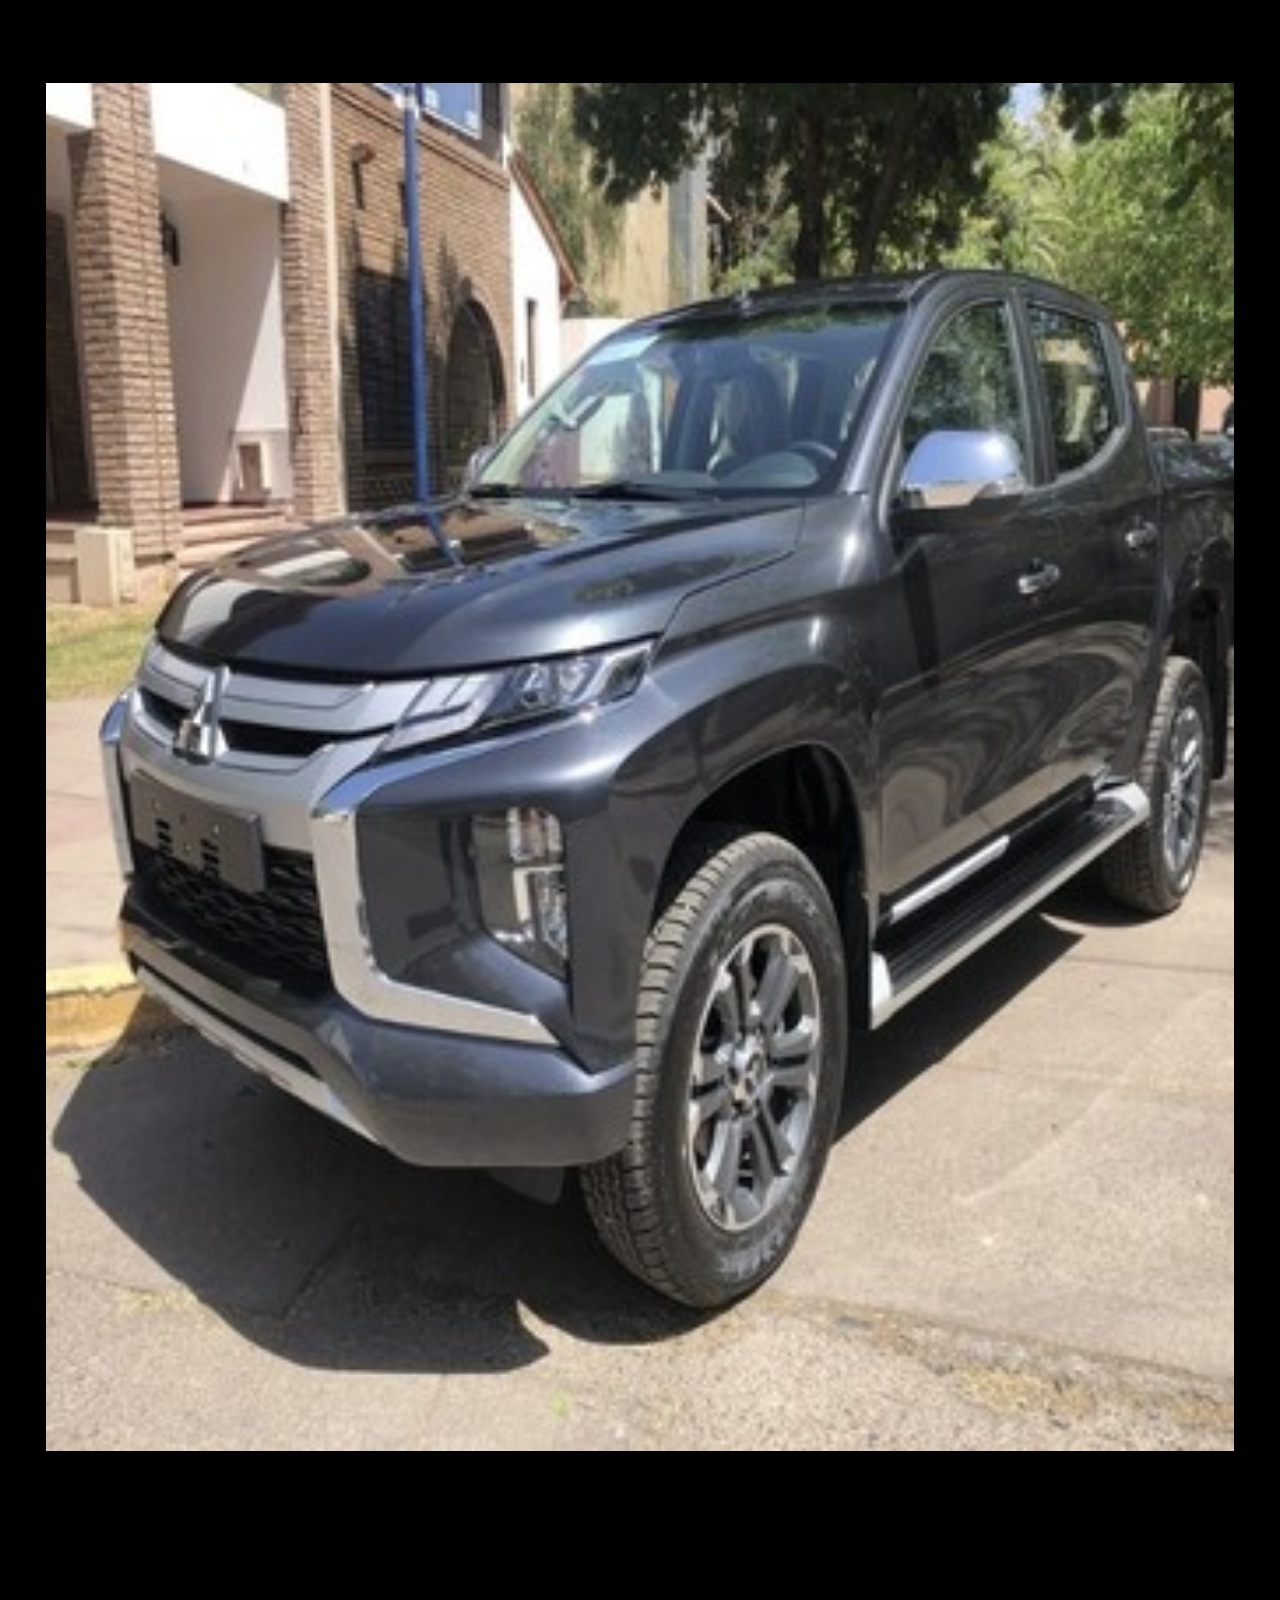
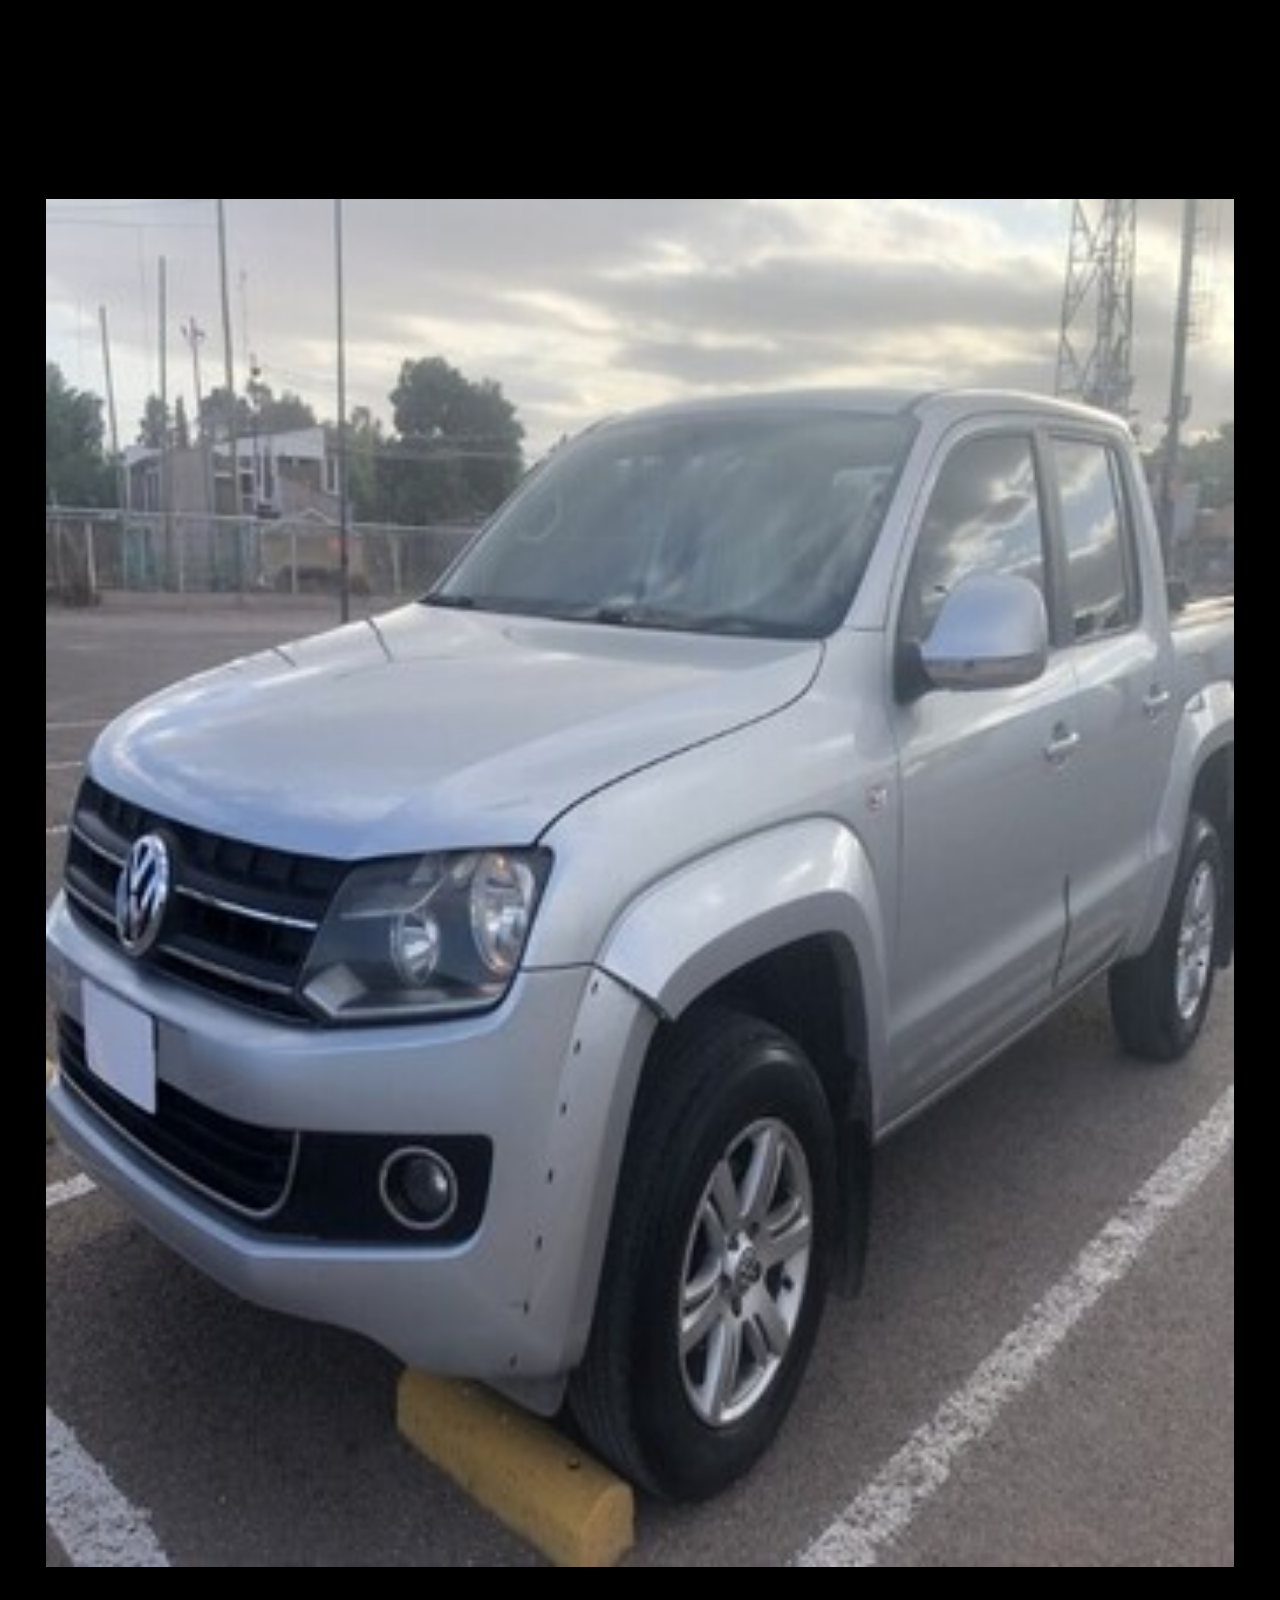
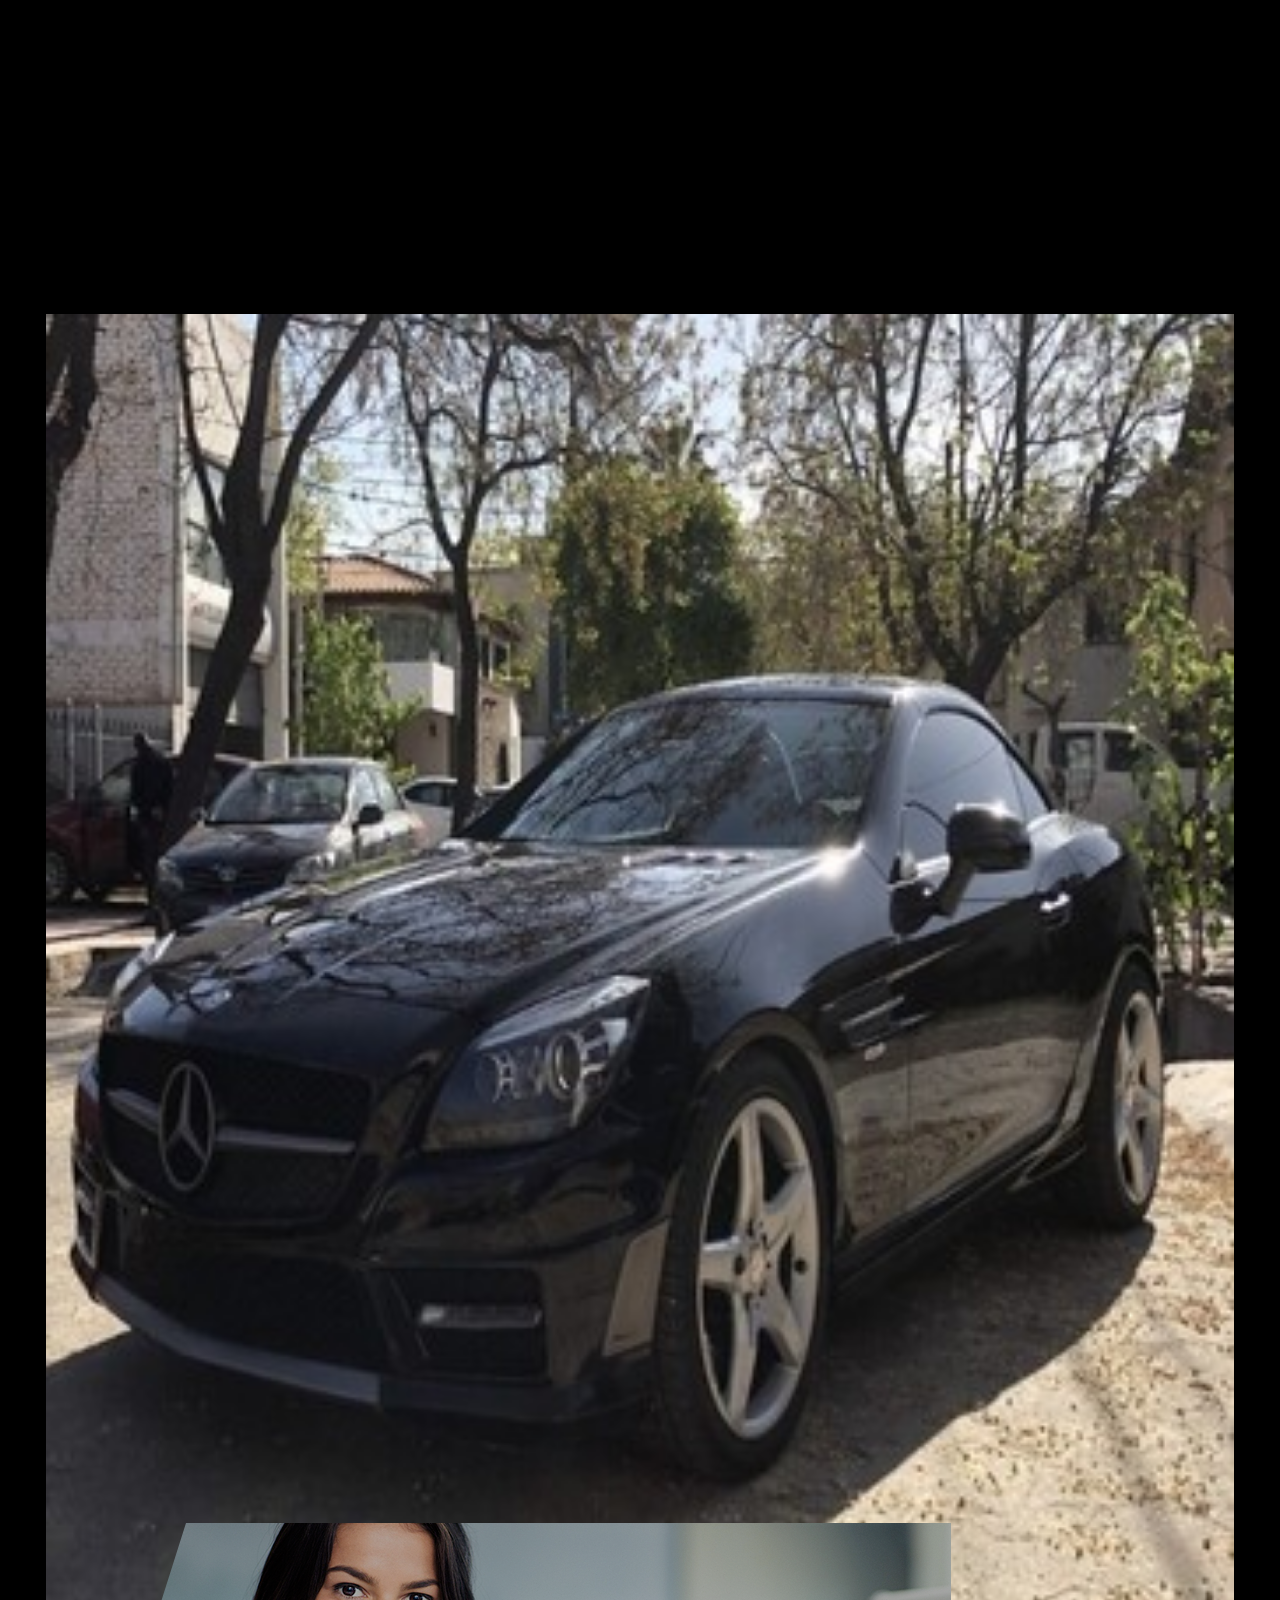
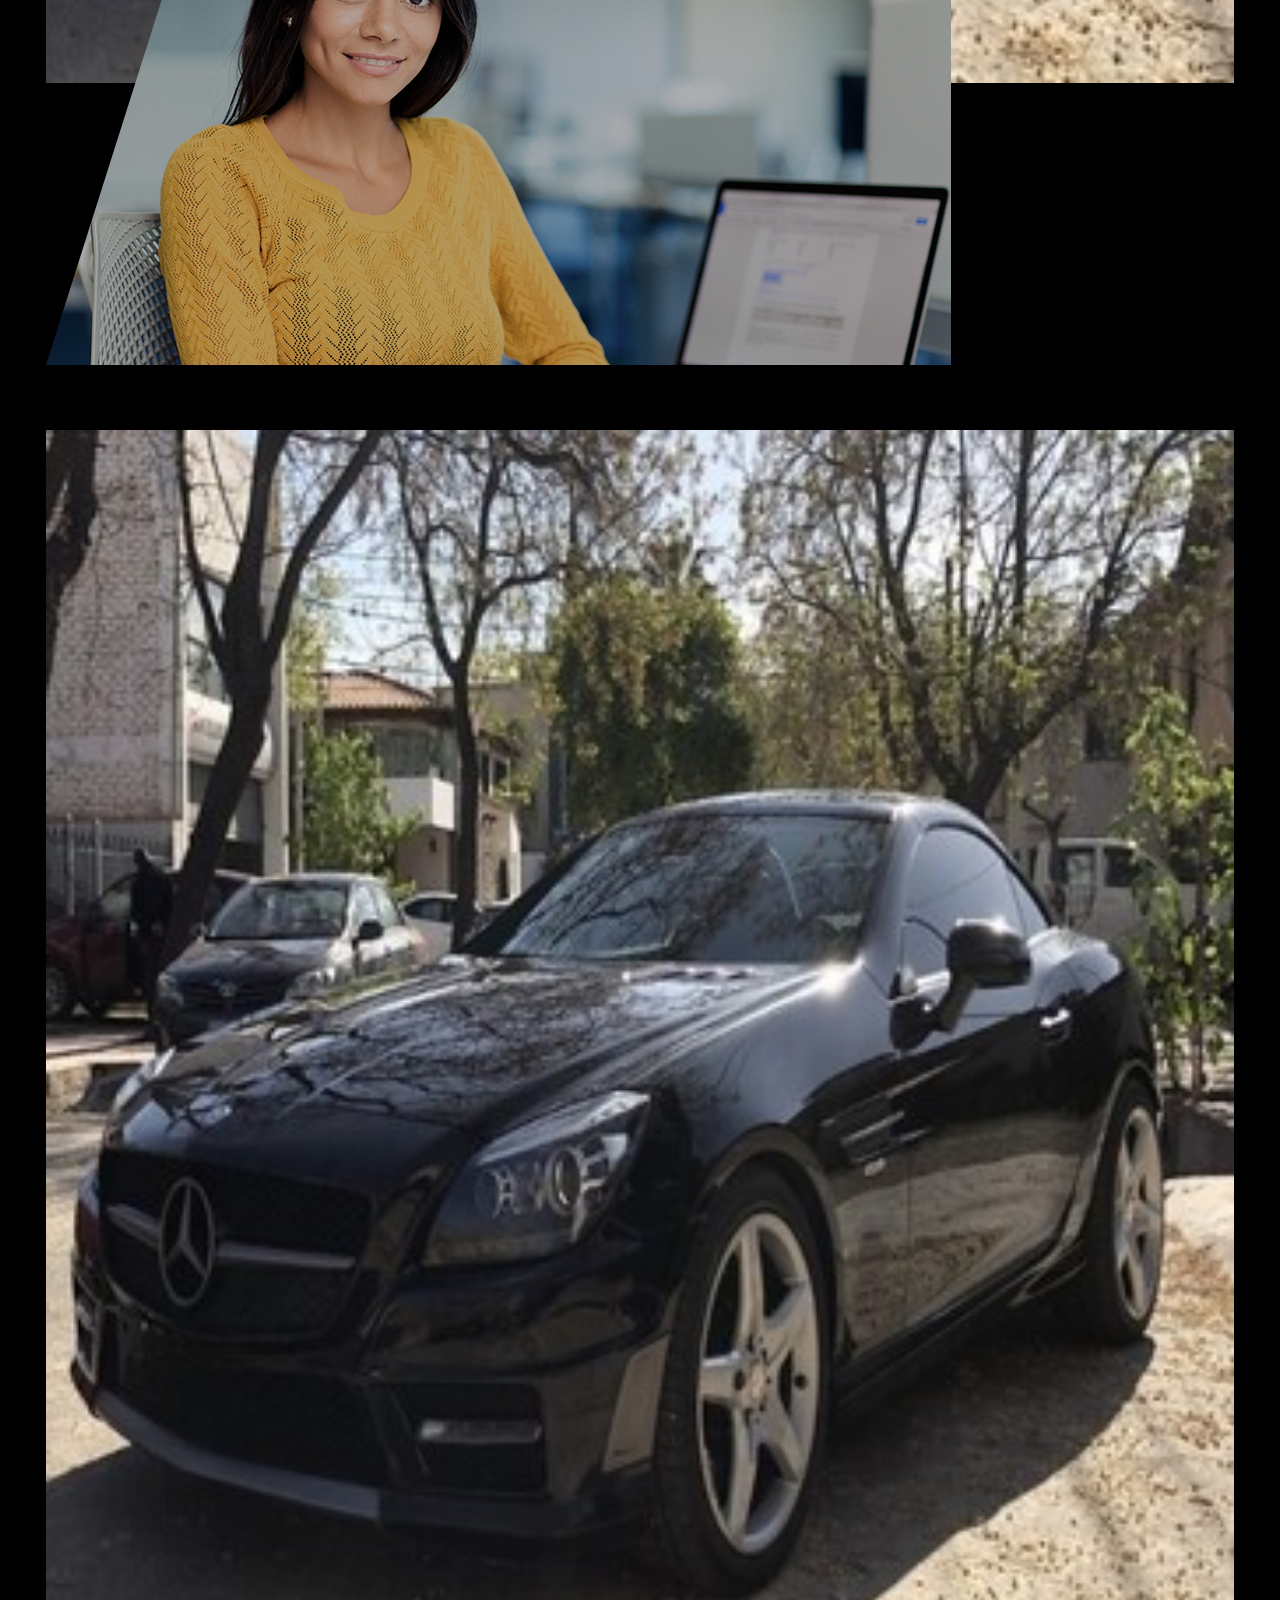
==== commit d479078f: "Merge branch 'develop' of https://github.com/sankadell/Monoruedas2 into develop" ====
--- a/index.html
+++ b/index.html
@@ -211,7 +211,7 @@
                           <span class="text--light">Started</span>
                         </h3>
                       </header>
-                      <p>
+                      <p class="color-white">
                         Learn how to use Unity with our free tutorials, online training,
                         courseware, and product documentation. Join our
                         <span class="text-theme">community</span> and find the forum
@@ -371,32 +371,33 @@
   <!-- TESTIMONIAL END-->
 
   <!-- WORKFLOW -->
-  <section id="workflow" class="section padding-top-bottom-65">
-    <div class="row absolute-image-container">
-      <div class="col-md-6 col-md-offset-6">
-        <img class="max-width-100" src="images/workflow.png" alt="" />
-      </div>
-    </div>
-    <div class="container">
+
+  <section id="about" class="section padding-top-bottom-65">
+    <div class="container text-center">
       <div class="row">
-        <div class="col-md-6">
-          <div class="regular-content">
-            <header>
-              <h3>
-                <span class="text--semi-bold">ONE editor,</span>
-                <span class="text--light">ONE WORKFLOW</span>
-              </h3>
-            </header>
-            <p>
-              Learn how to use Unity with our free tutorials, online training,
-              courseware, and product documentation. Join our community and
-              find the forum that's right for you. Start browsing thousands.
-            </p>
-          </div>
+  
+        <div class="col-lg-4 md-6 sm-12"> 
+            <header class="d-flex justify-content-start">
+                        <h3>
+                          <span class="text--semi-bold">Get</span>
+                          <span class="text--light">Started</span>
+                        </h3>
+                      </header>
+                      <p class="color-white">
+                        Learn how to use Unity with our free tutorials, online training,
+                        courseware, and product documentation. Join our
+                        <span class="text-theme">community</span> and find the forum
+                        that's right for you. Start browsing thousands of template.
+                      </p>
+  
+          </div>
+        <div class="col-lg-8 md-6 sm-12">
+          <img class="max-width-100" src="images/workflow.png" alt="" />
         </div>
       </div>
     </div>
   </section>
+ 
 
   <!-- _____________-------------------------___________ÚLTIMOS AUTOS SECTION _____________----------------------------__________-->
   <div class="latestcars" id="galeriaautos">
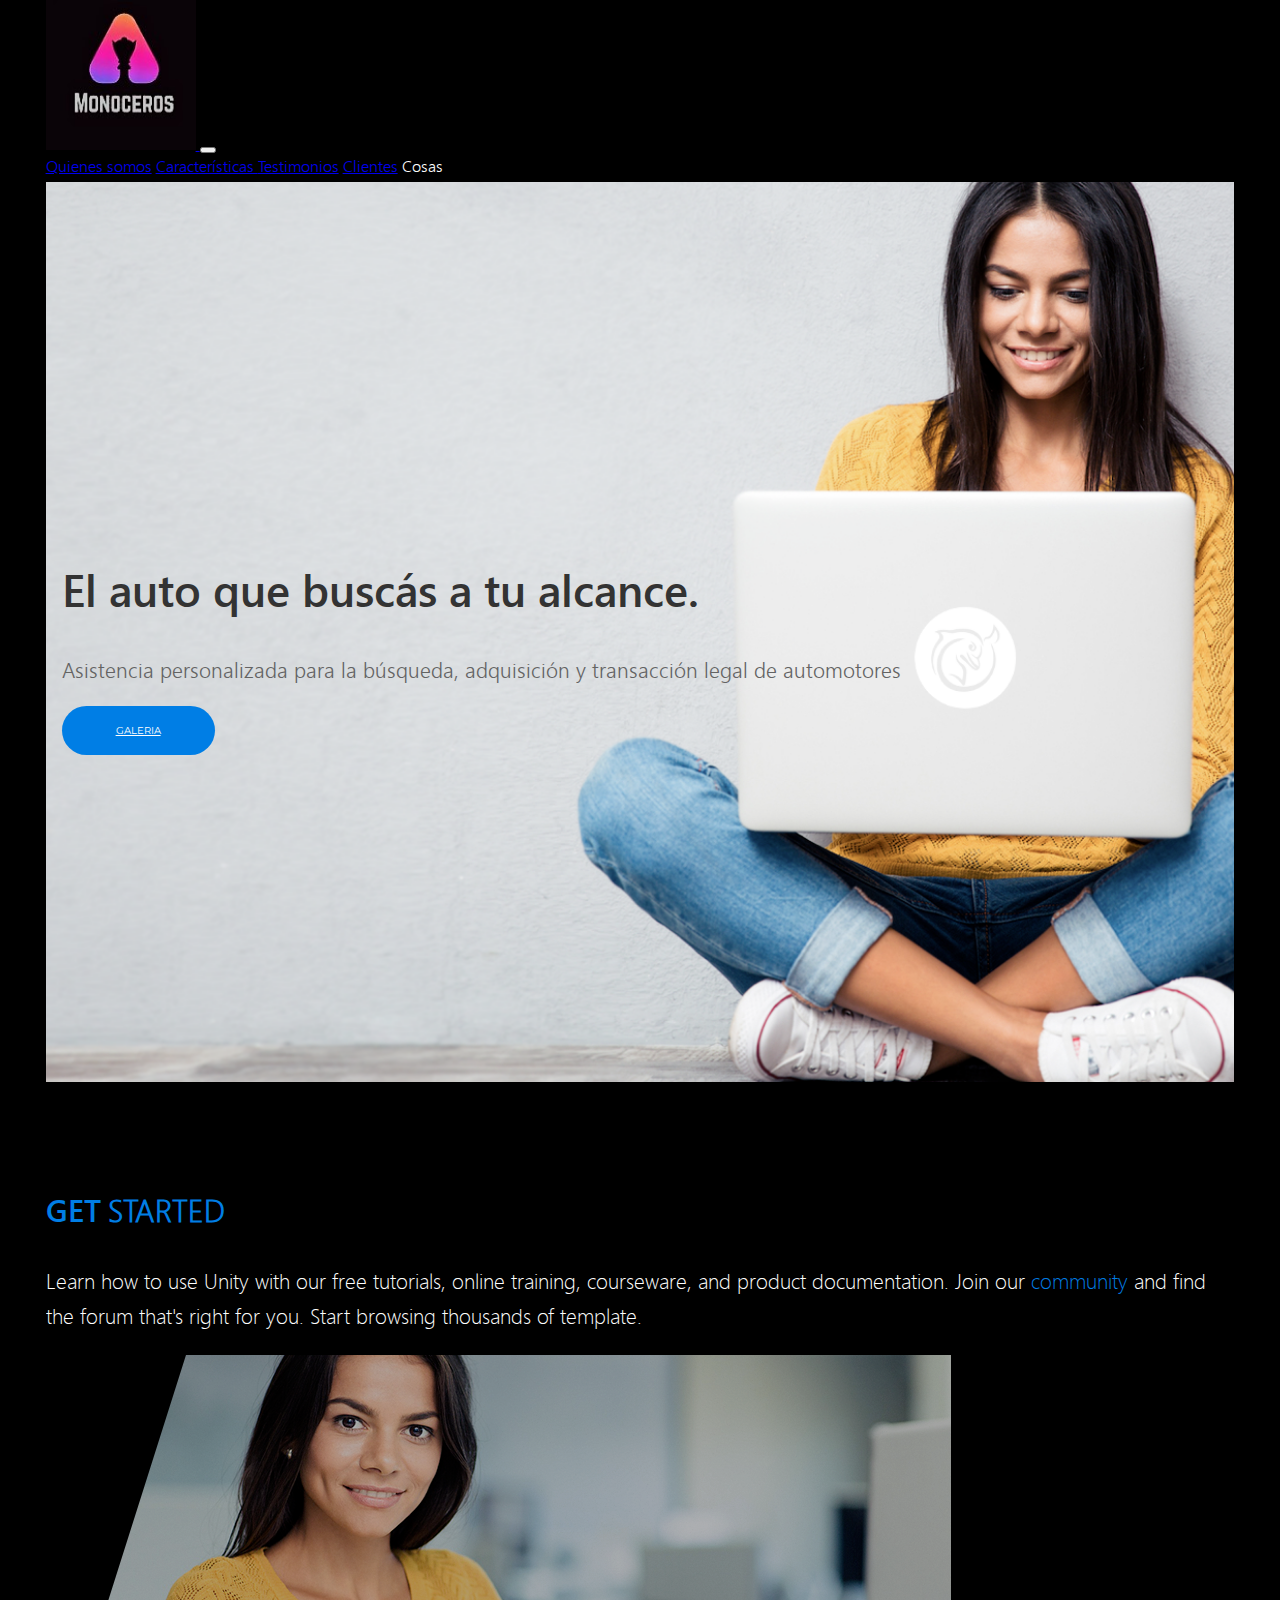
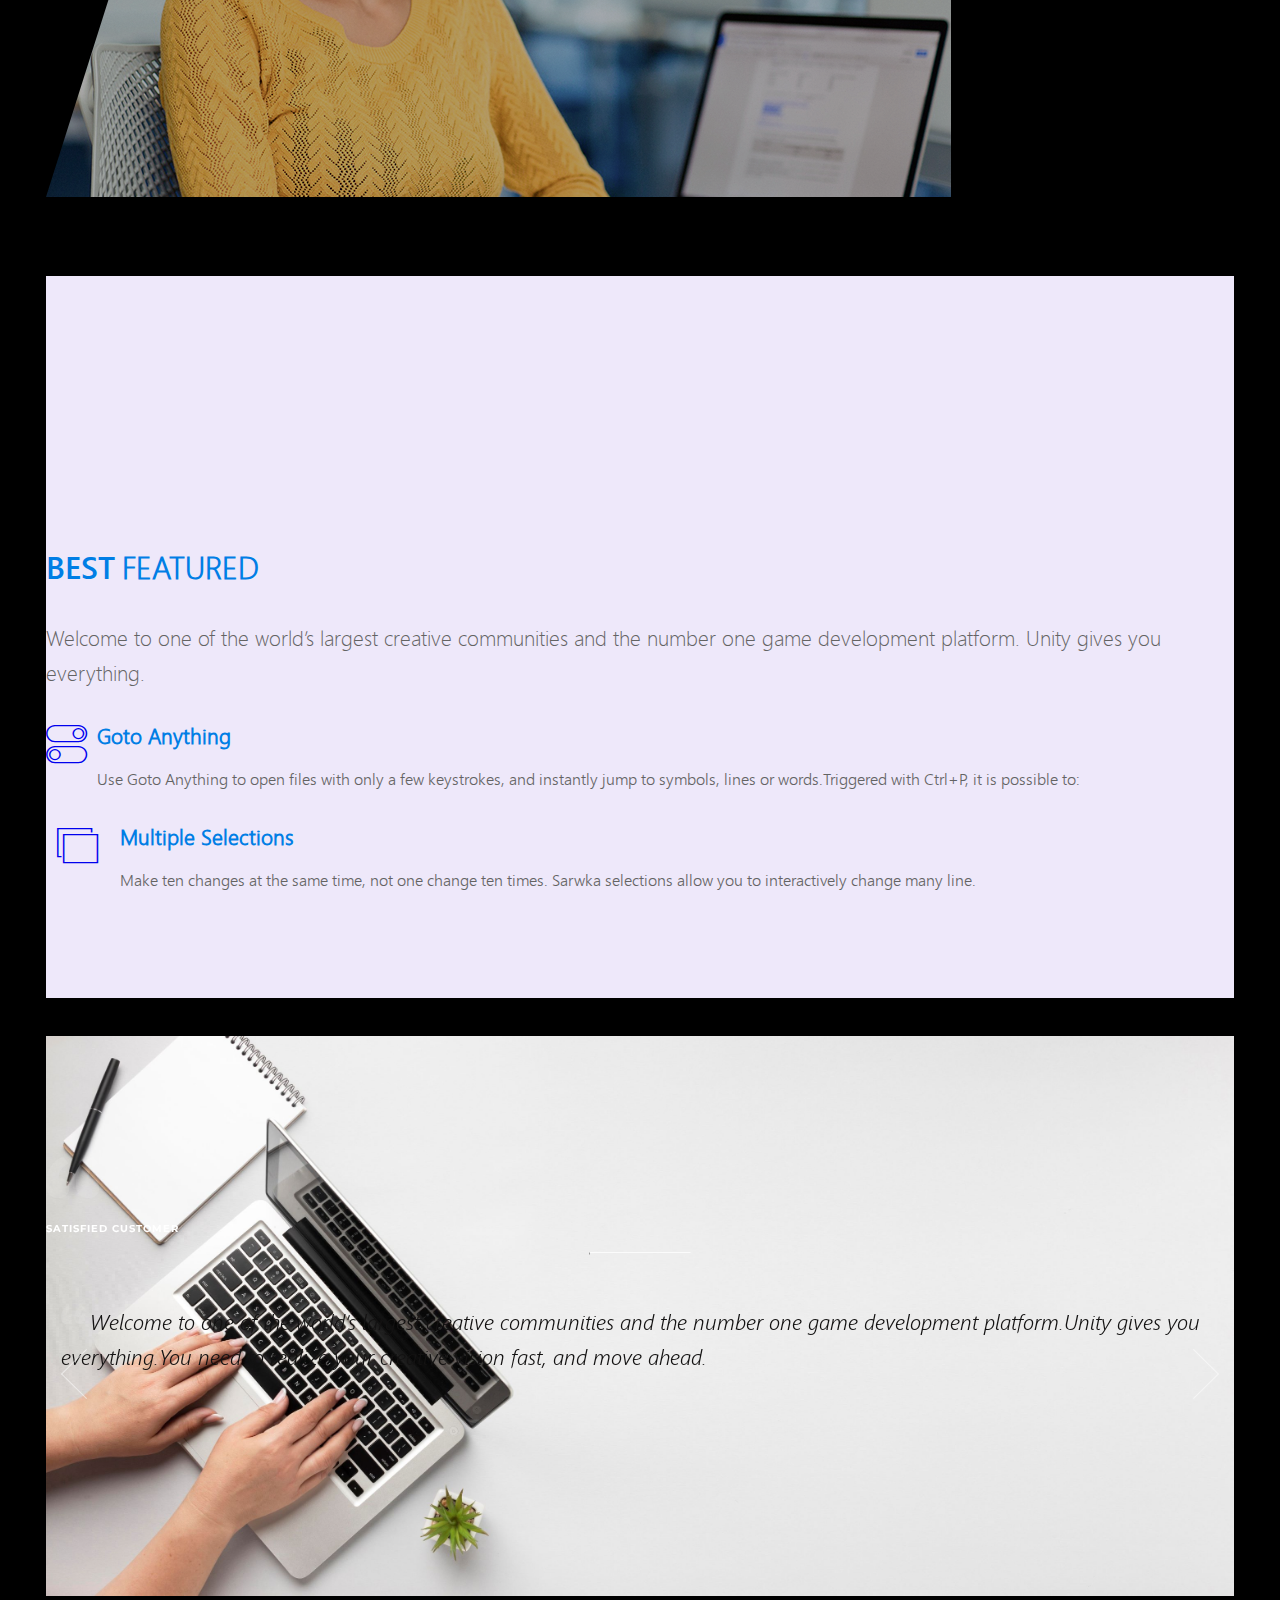
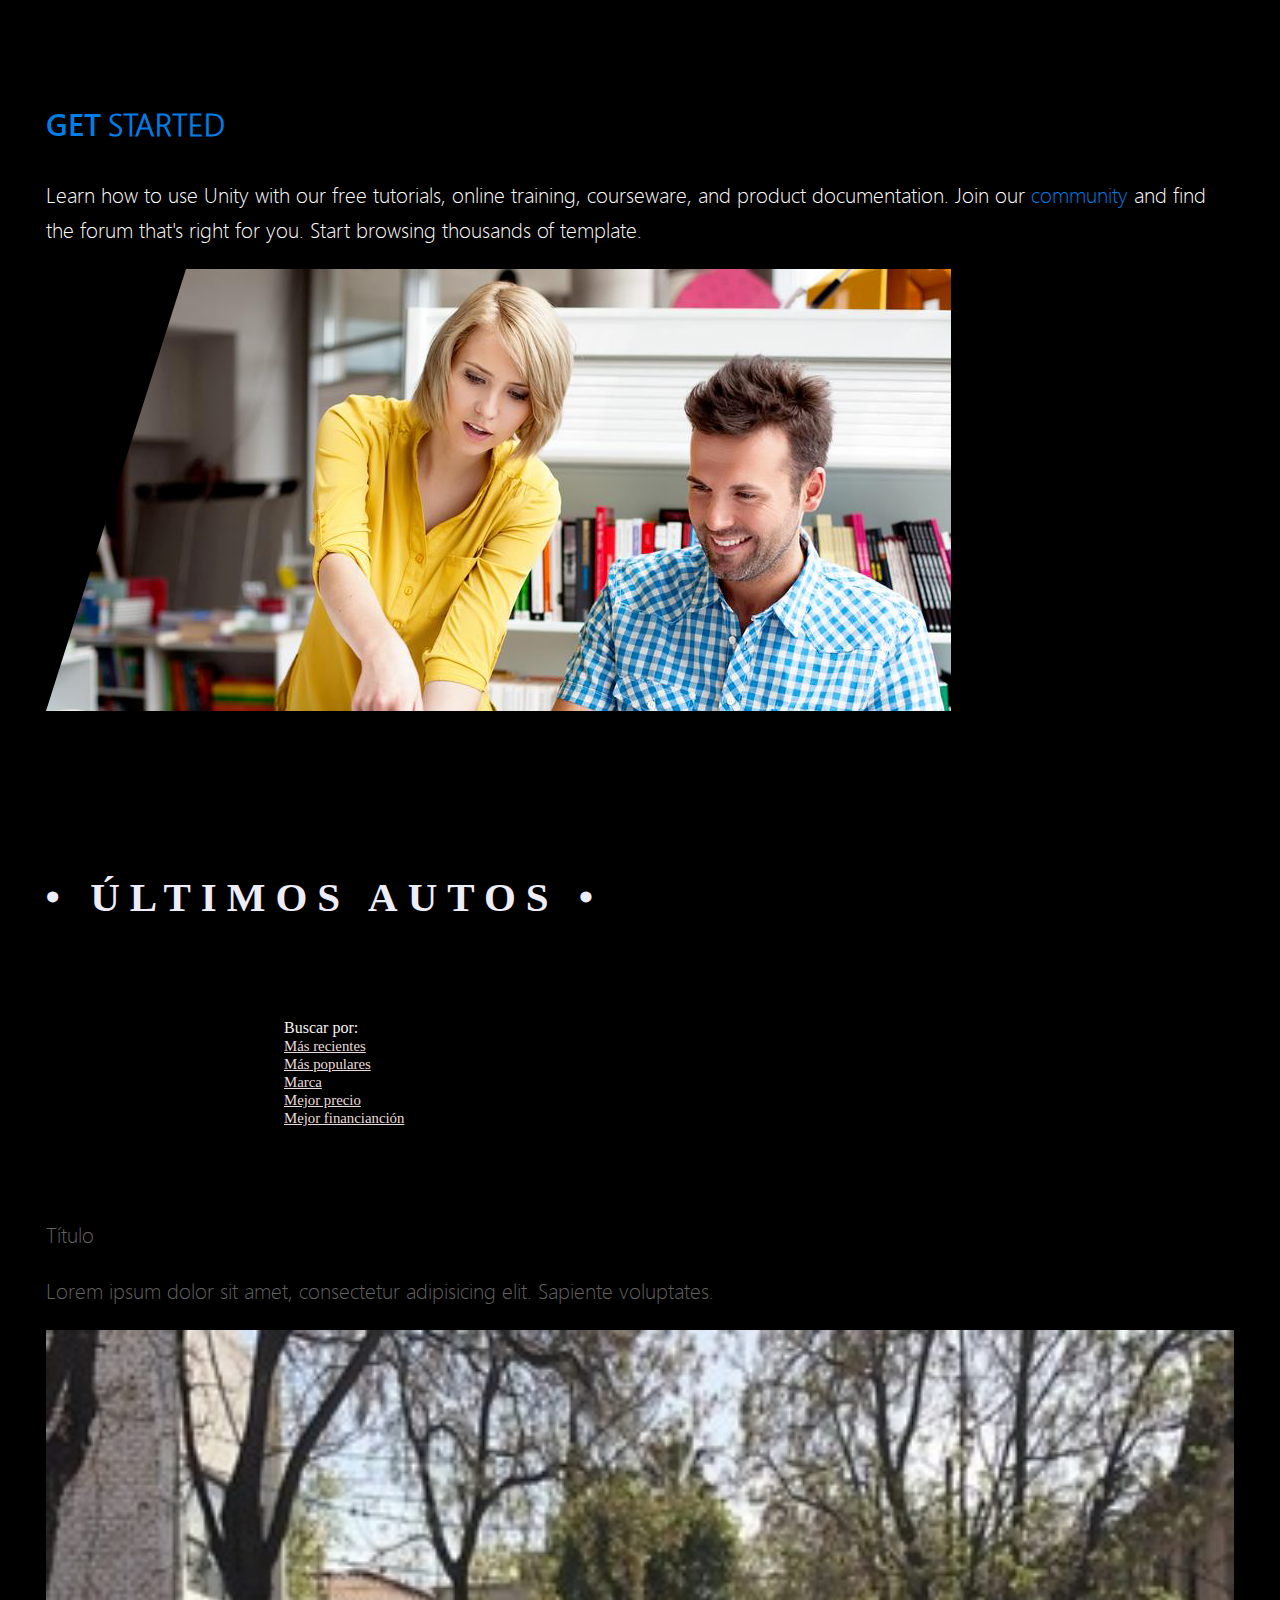
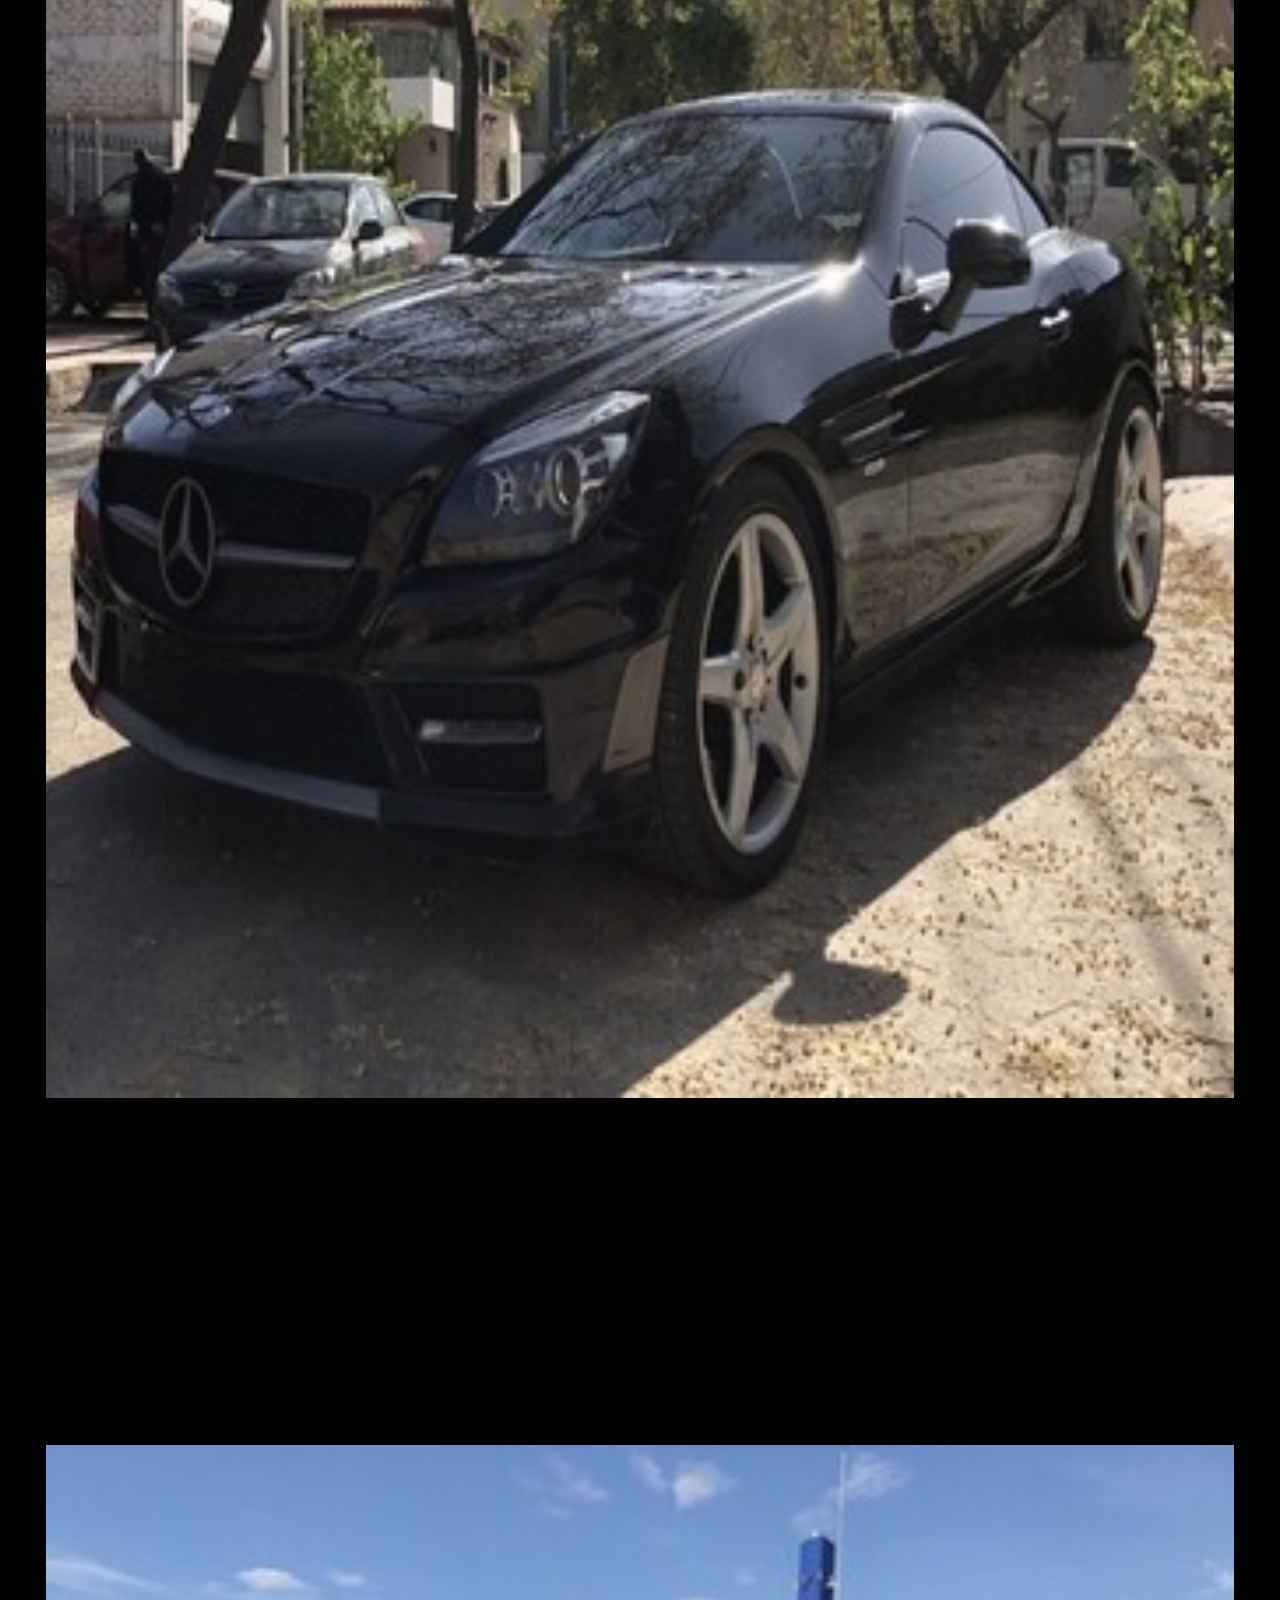
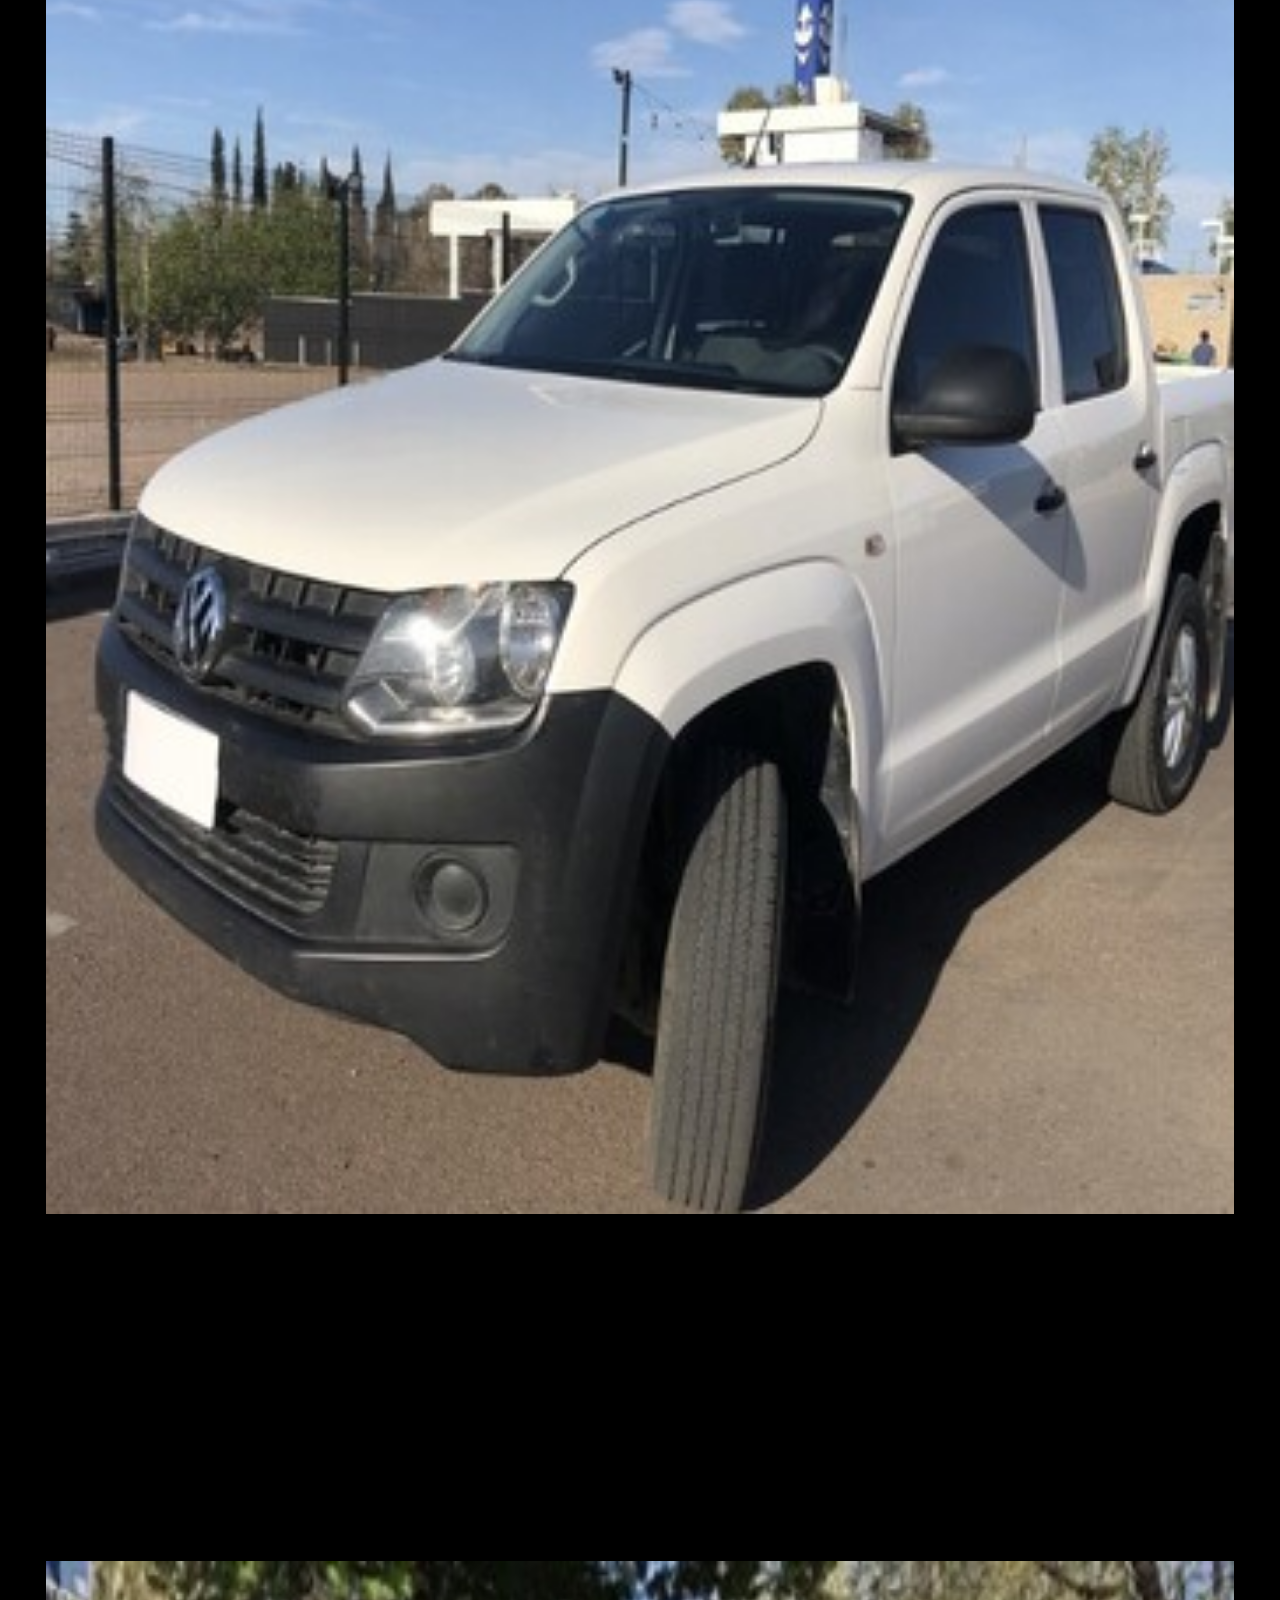
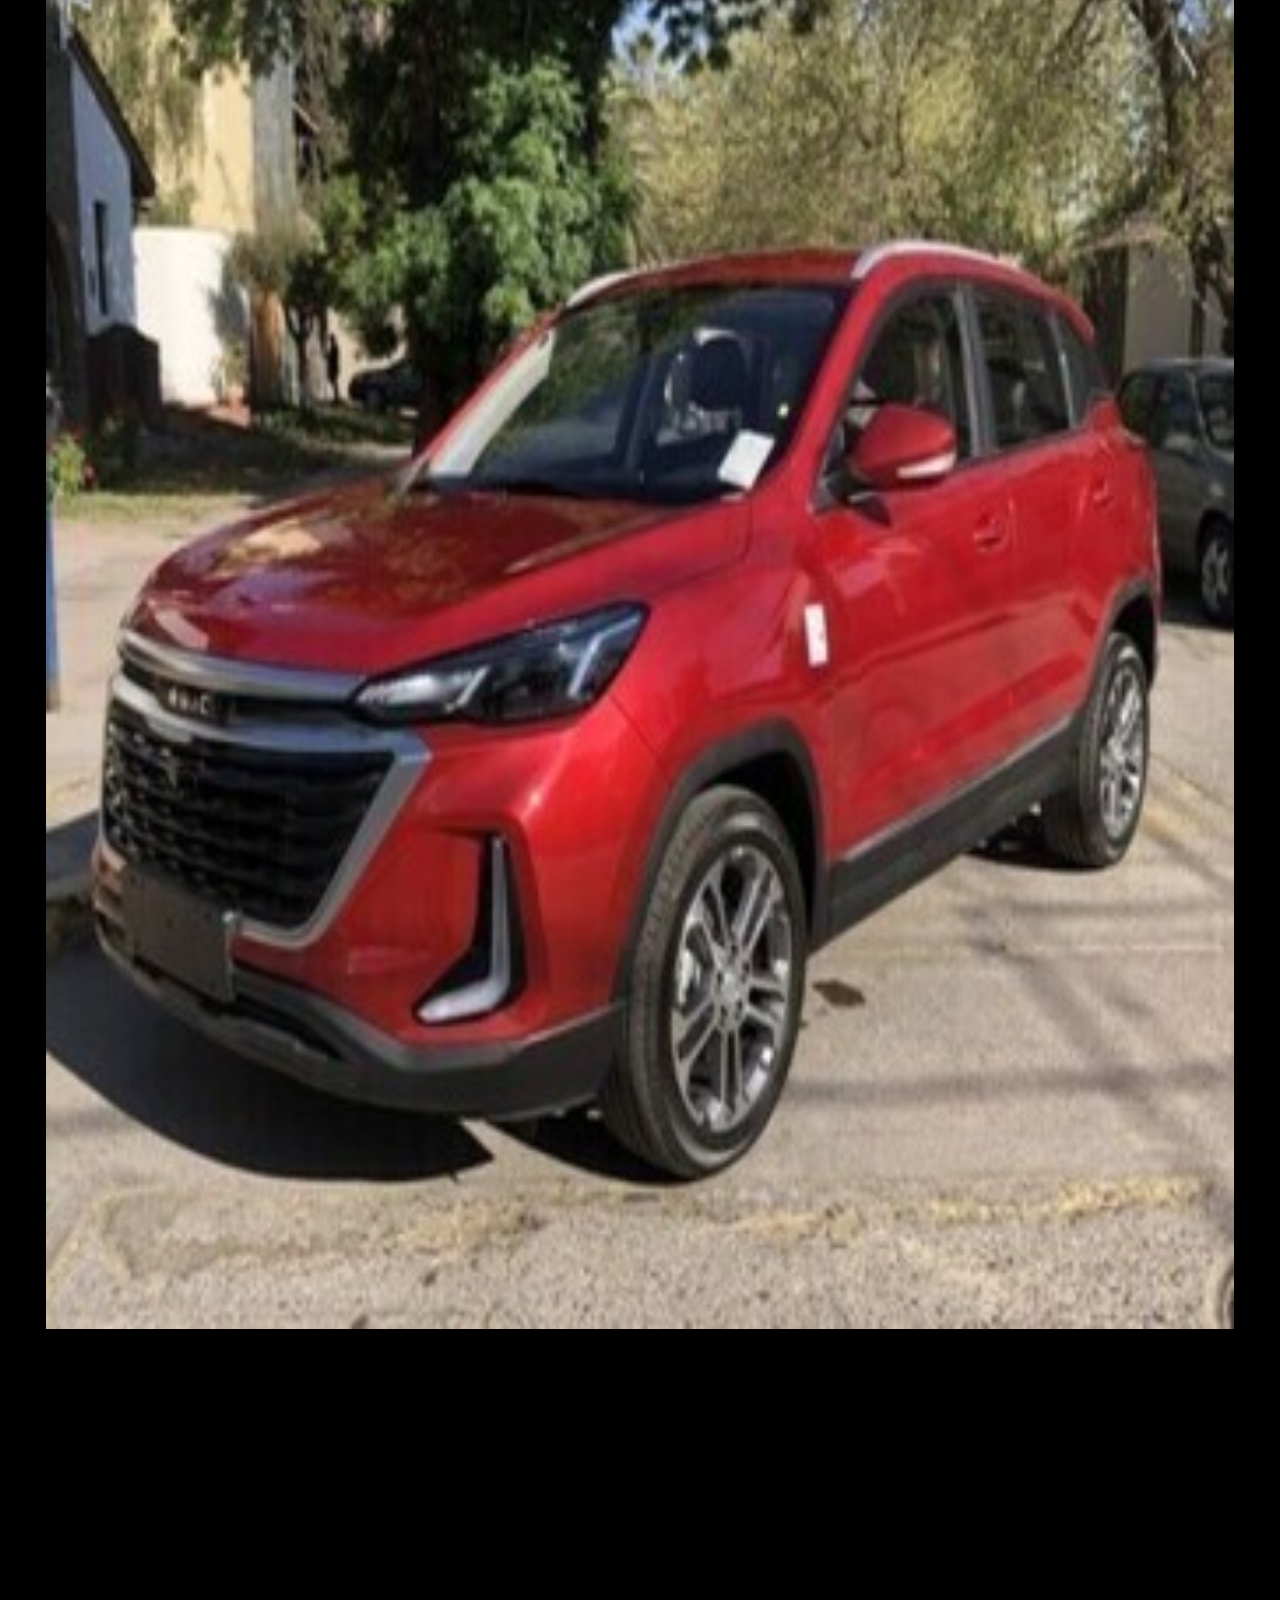
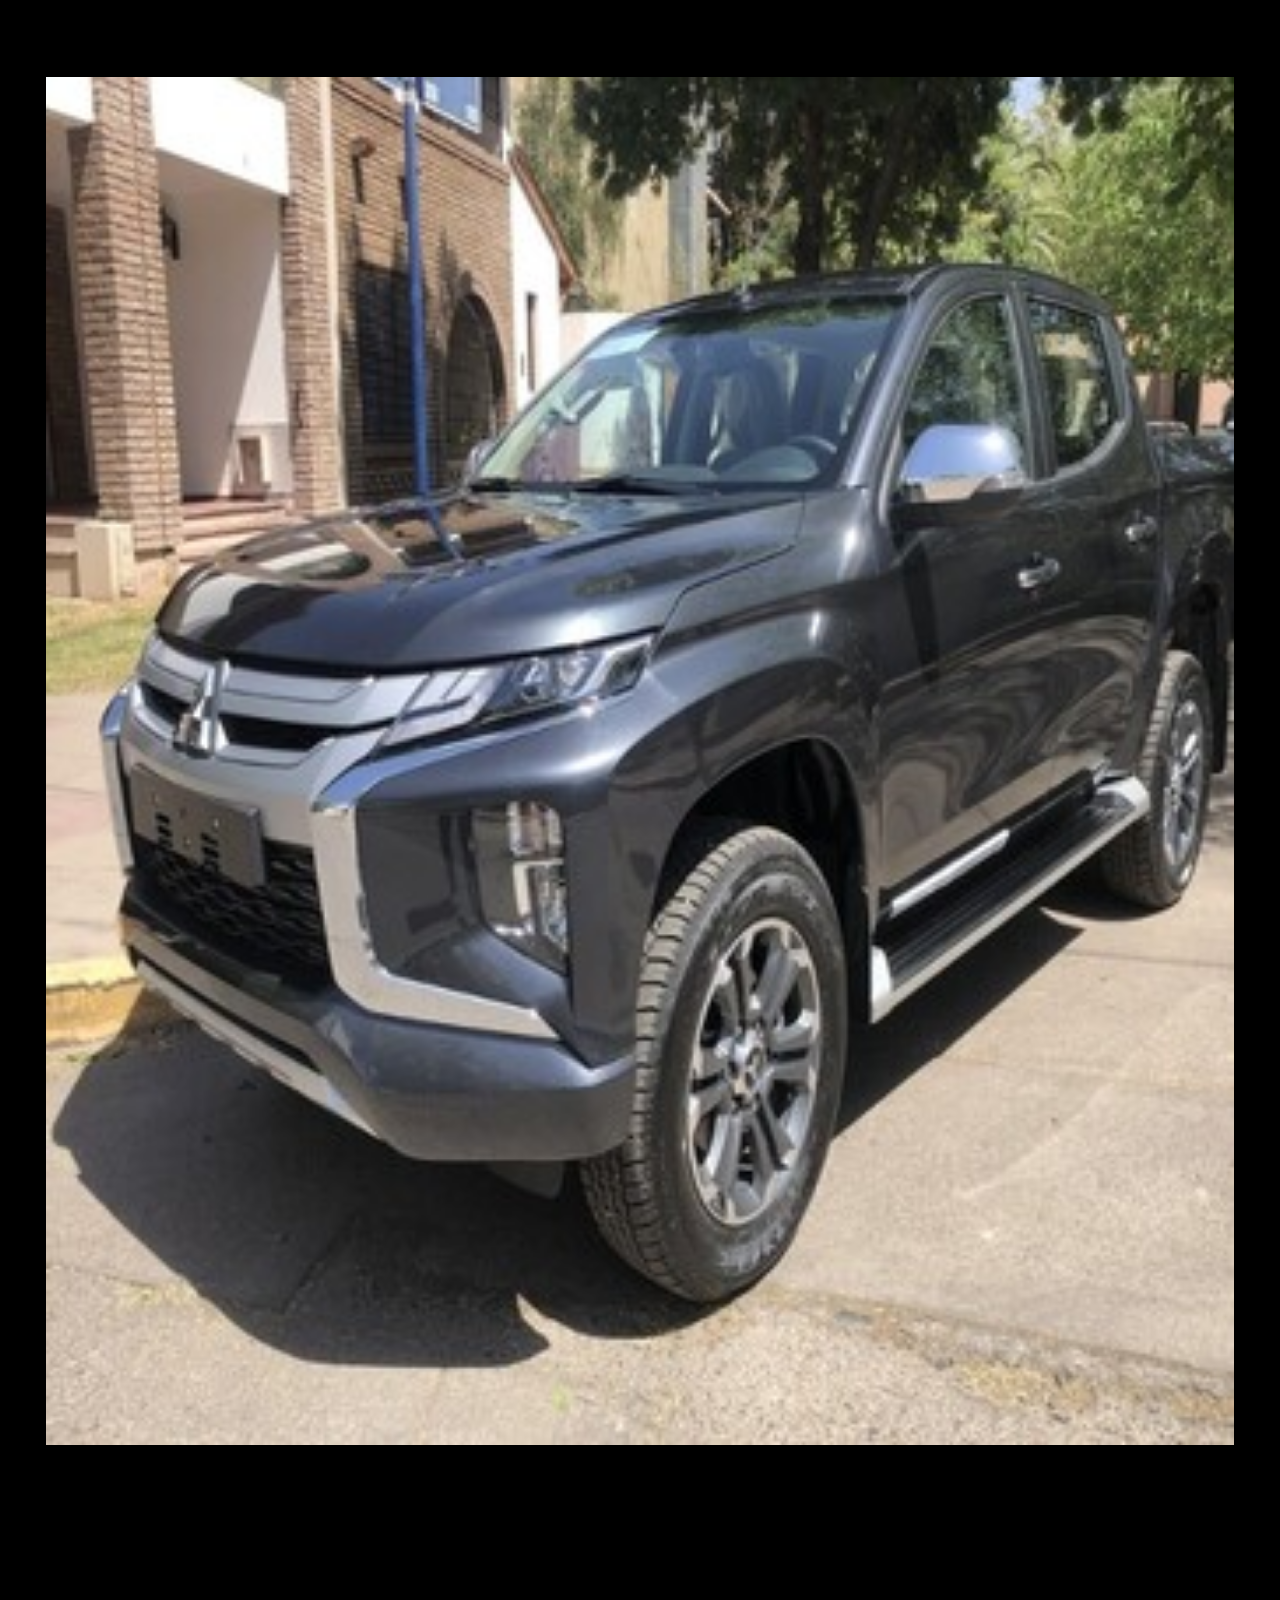
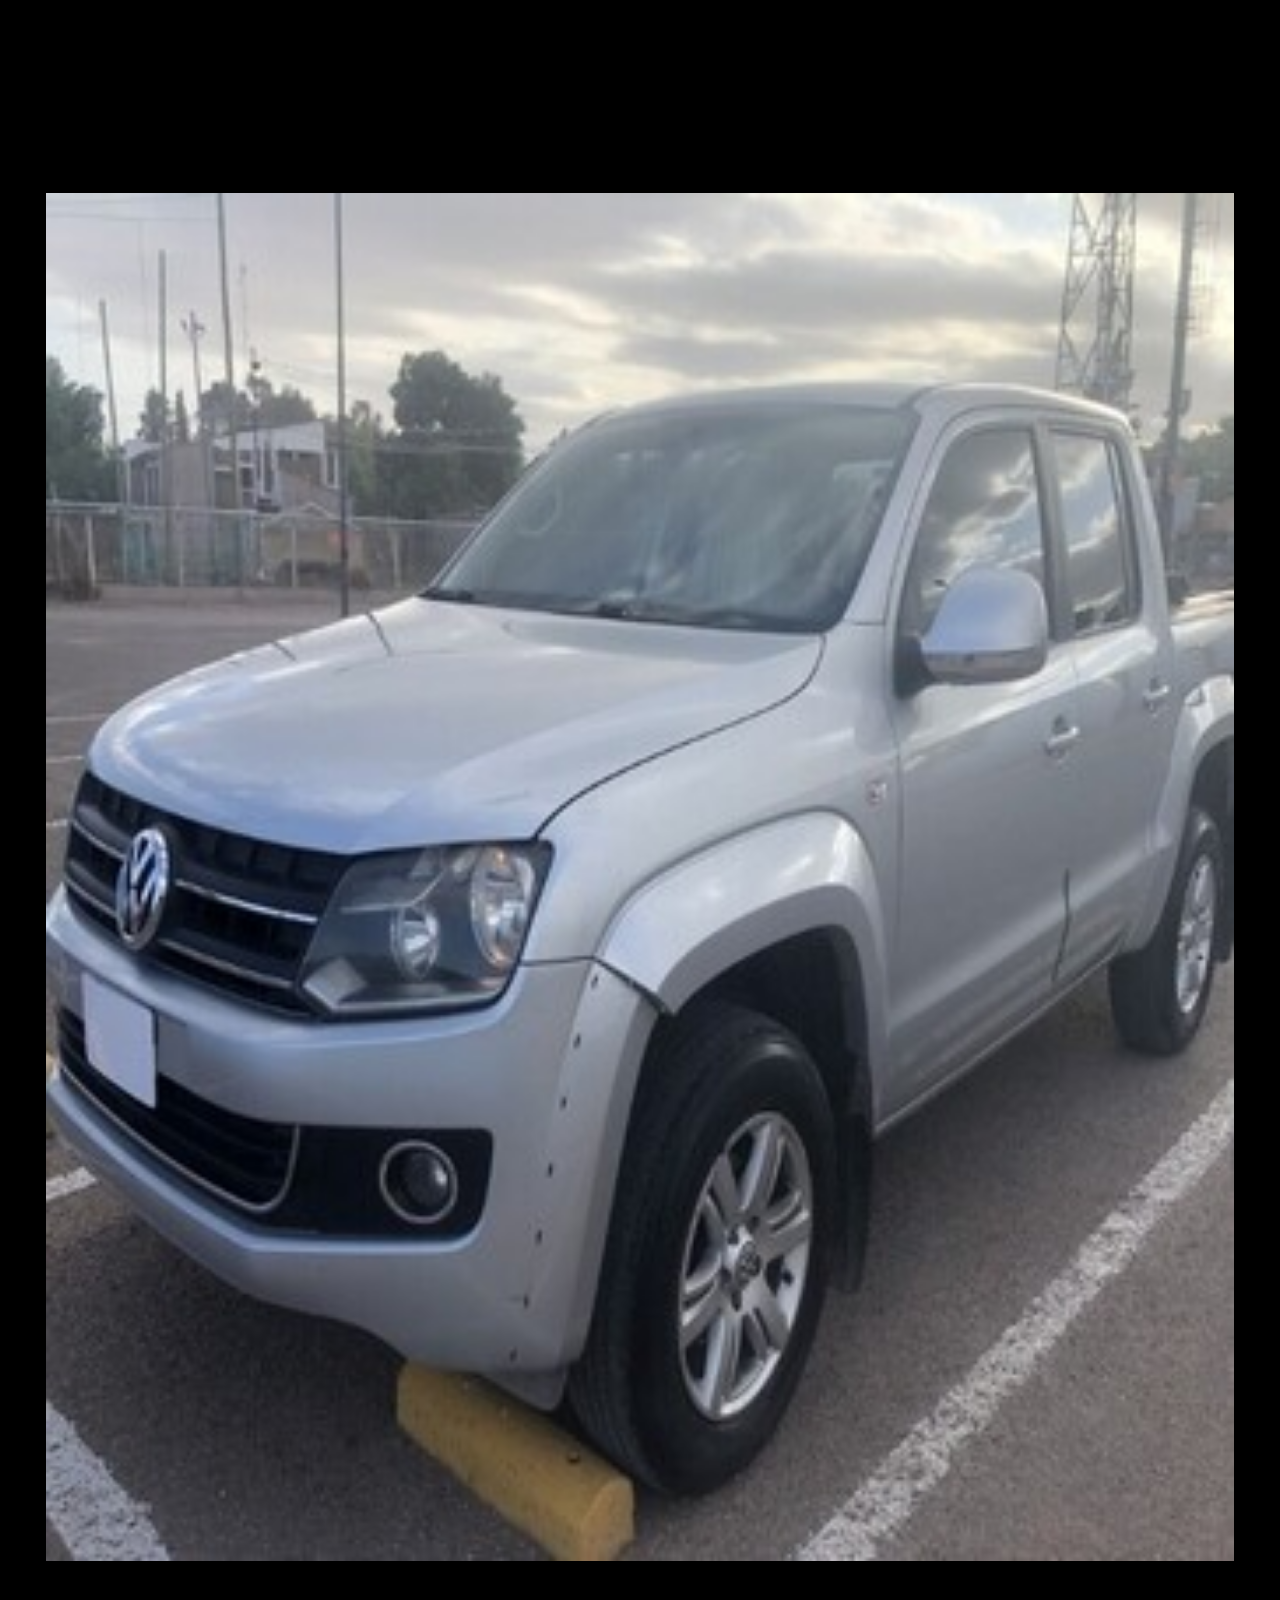
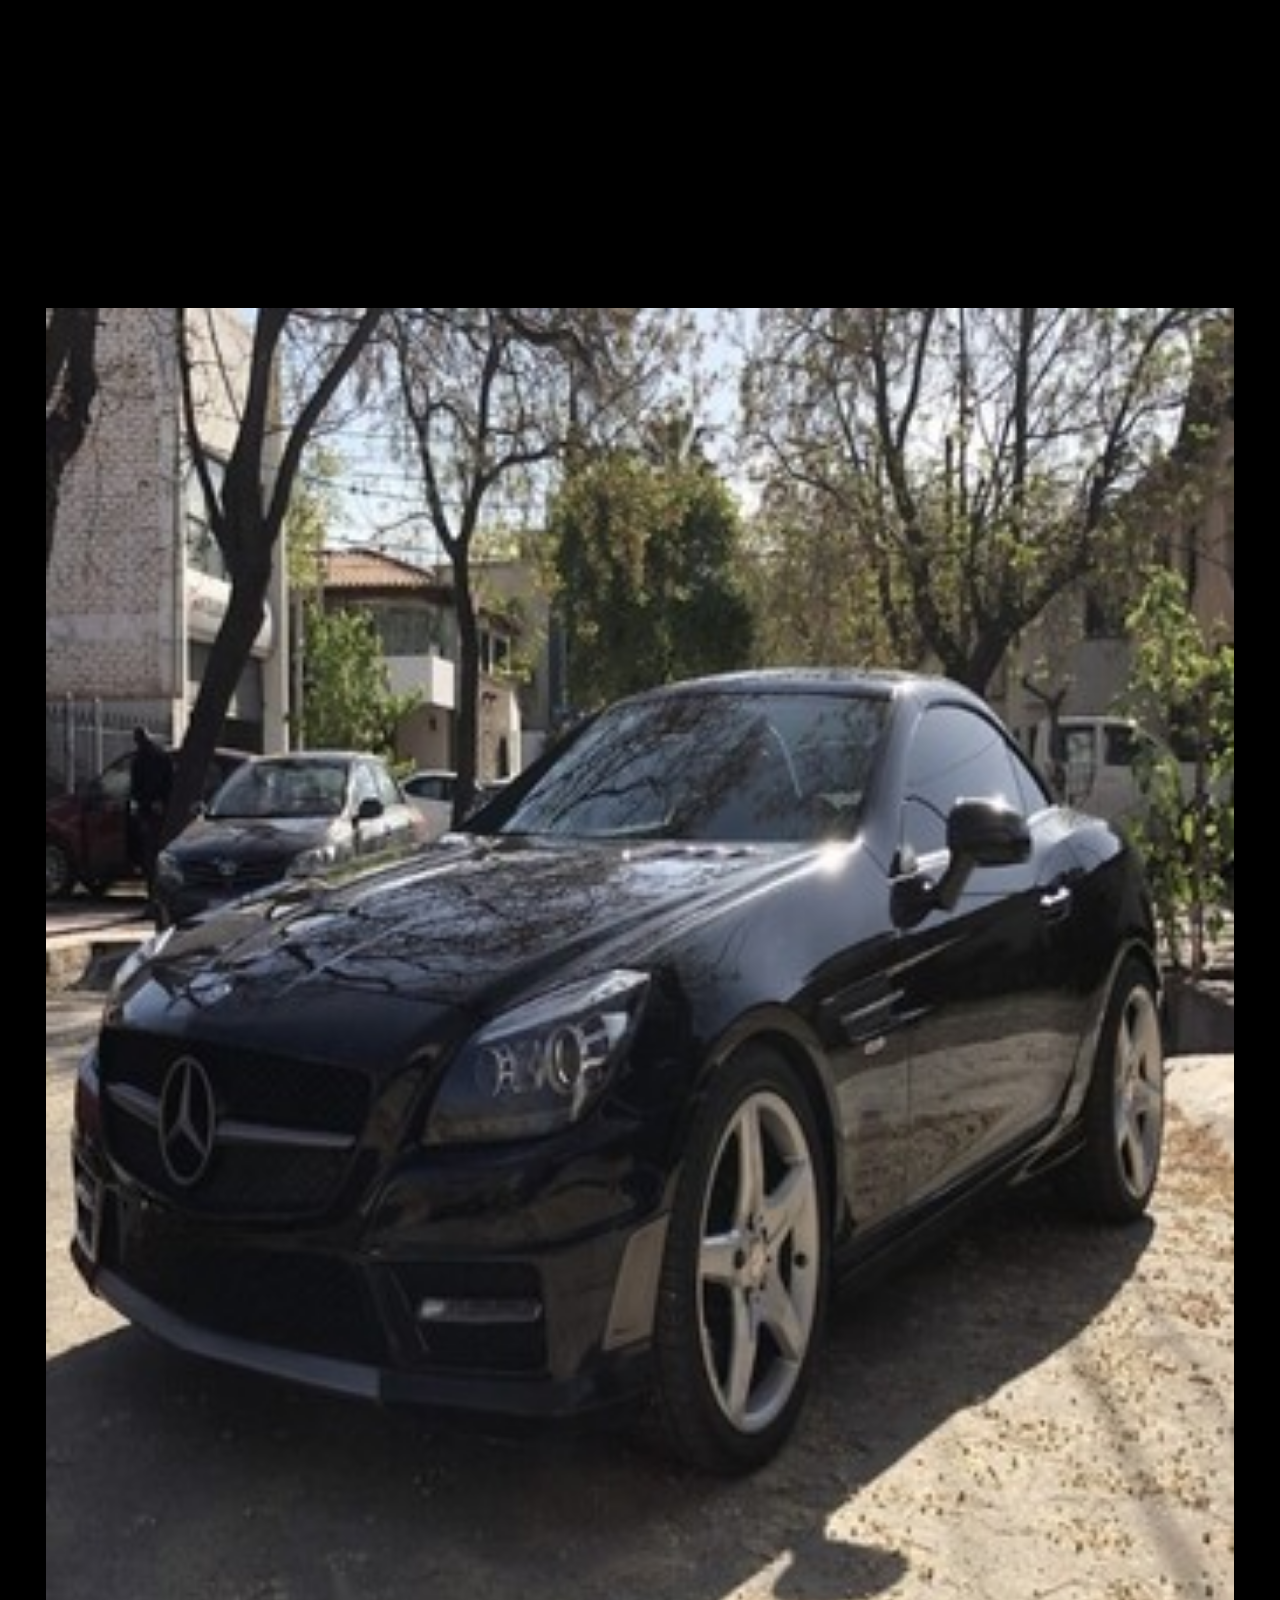
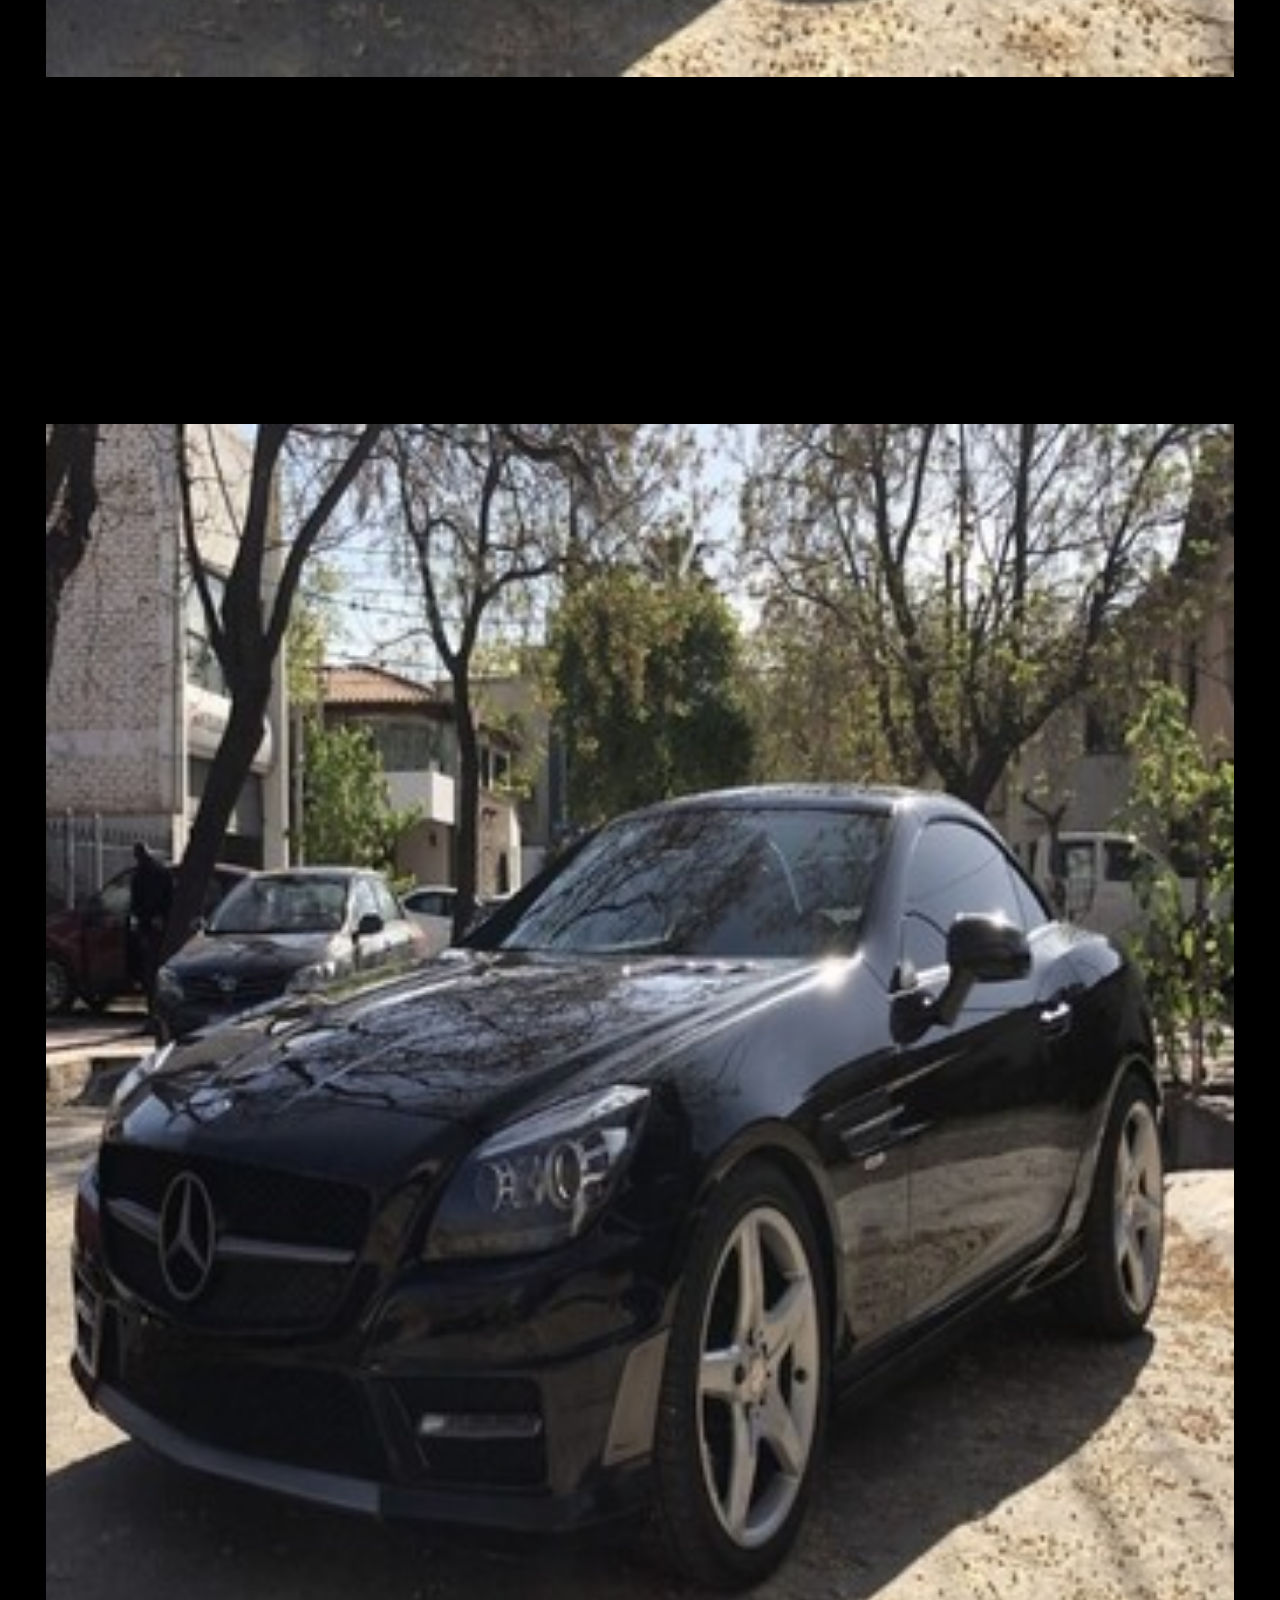
==== commit eb6fedb2: "Probando cambios en galeria hover" ====
--- a/index.html
+++ b/index.html
@@ -188,20 +188,9 @@
   <!-- HOME END -->
 
   <!-- ABOUT -->
-<<<<<<< HEAD
-  <section id="about" class="section padding-top-bottom-65">
-    <div class="row absolute-image-container">
-      <div class="col-md-6 col-md-offset-6">
-        <img class="max-width-100 position--realtive" src="images/video.png" alt="" />
-       
-      </div>
-    </div>
-    <div class="container">
-=======
  
    <section id="about" class="section padding-top-bottom-65">
     <div class="container text-center">
->>>>>>> bba58d4310730fba0d5a32dfa1c1c9b5b61939d7
       <div class="row">
   
         <div class="col-lg-4 md-6 sm-12"> 
@@ -417,7 +406,12 @@
 
 
   <!------------------------------------------------------------------ TEMPLATE 2 GARAGE GALERÍA------------------------------------>
-
+  <div id="imagen">
+    <div id="info">
+      <p id="headline">Título</p>
+      <p id="descripcion">Lorem ipsum dolor sit amet, consectetur adipisicing elit. Sapiente voluptates.</p>
+    </div>
+  </div>
   <div class="grid">
     <div class="row">
       <div class="col-xs-12 col-sm-6 col-md-4 col-lg-3 mb-4">
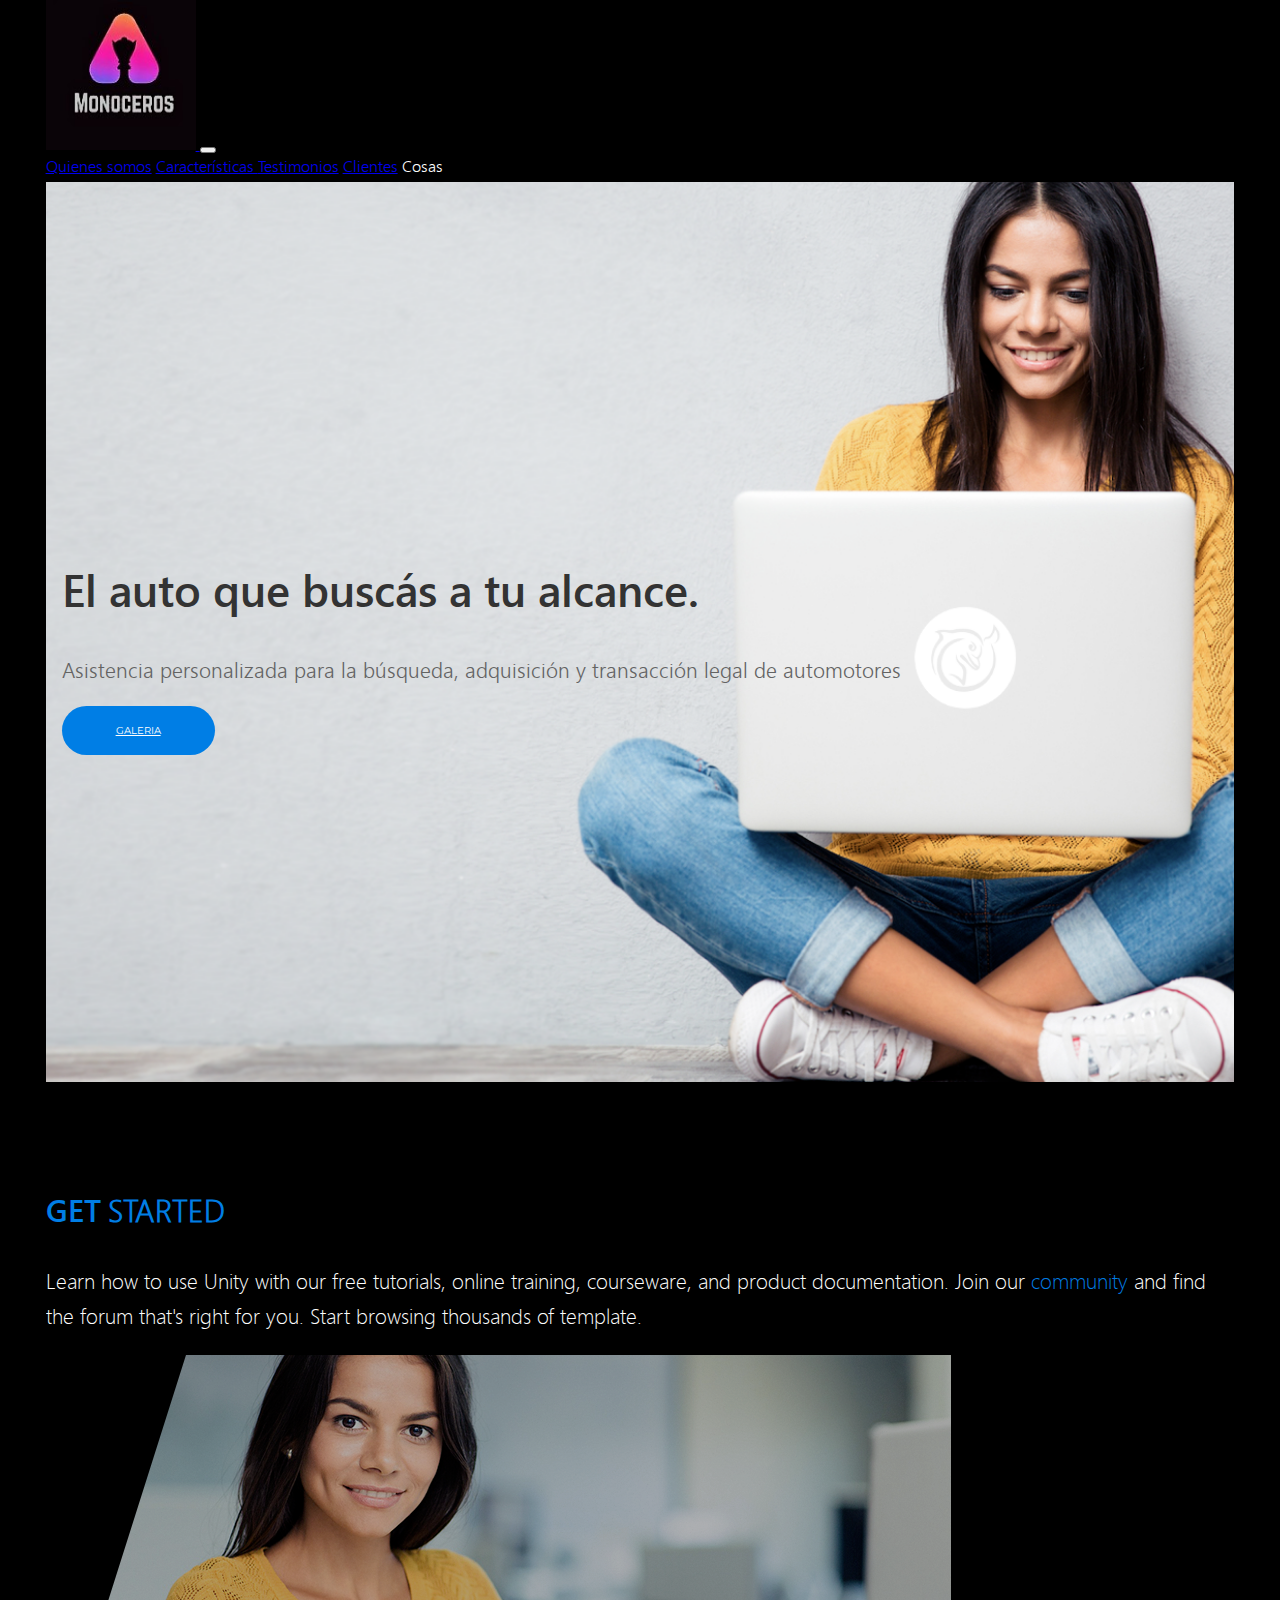
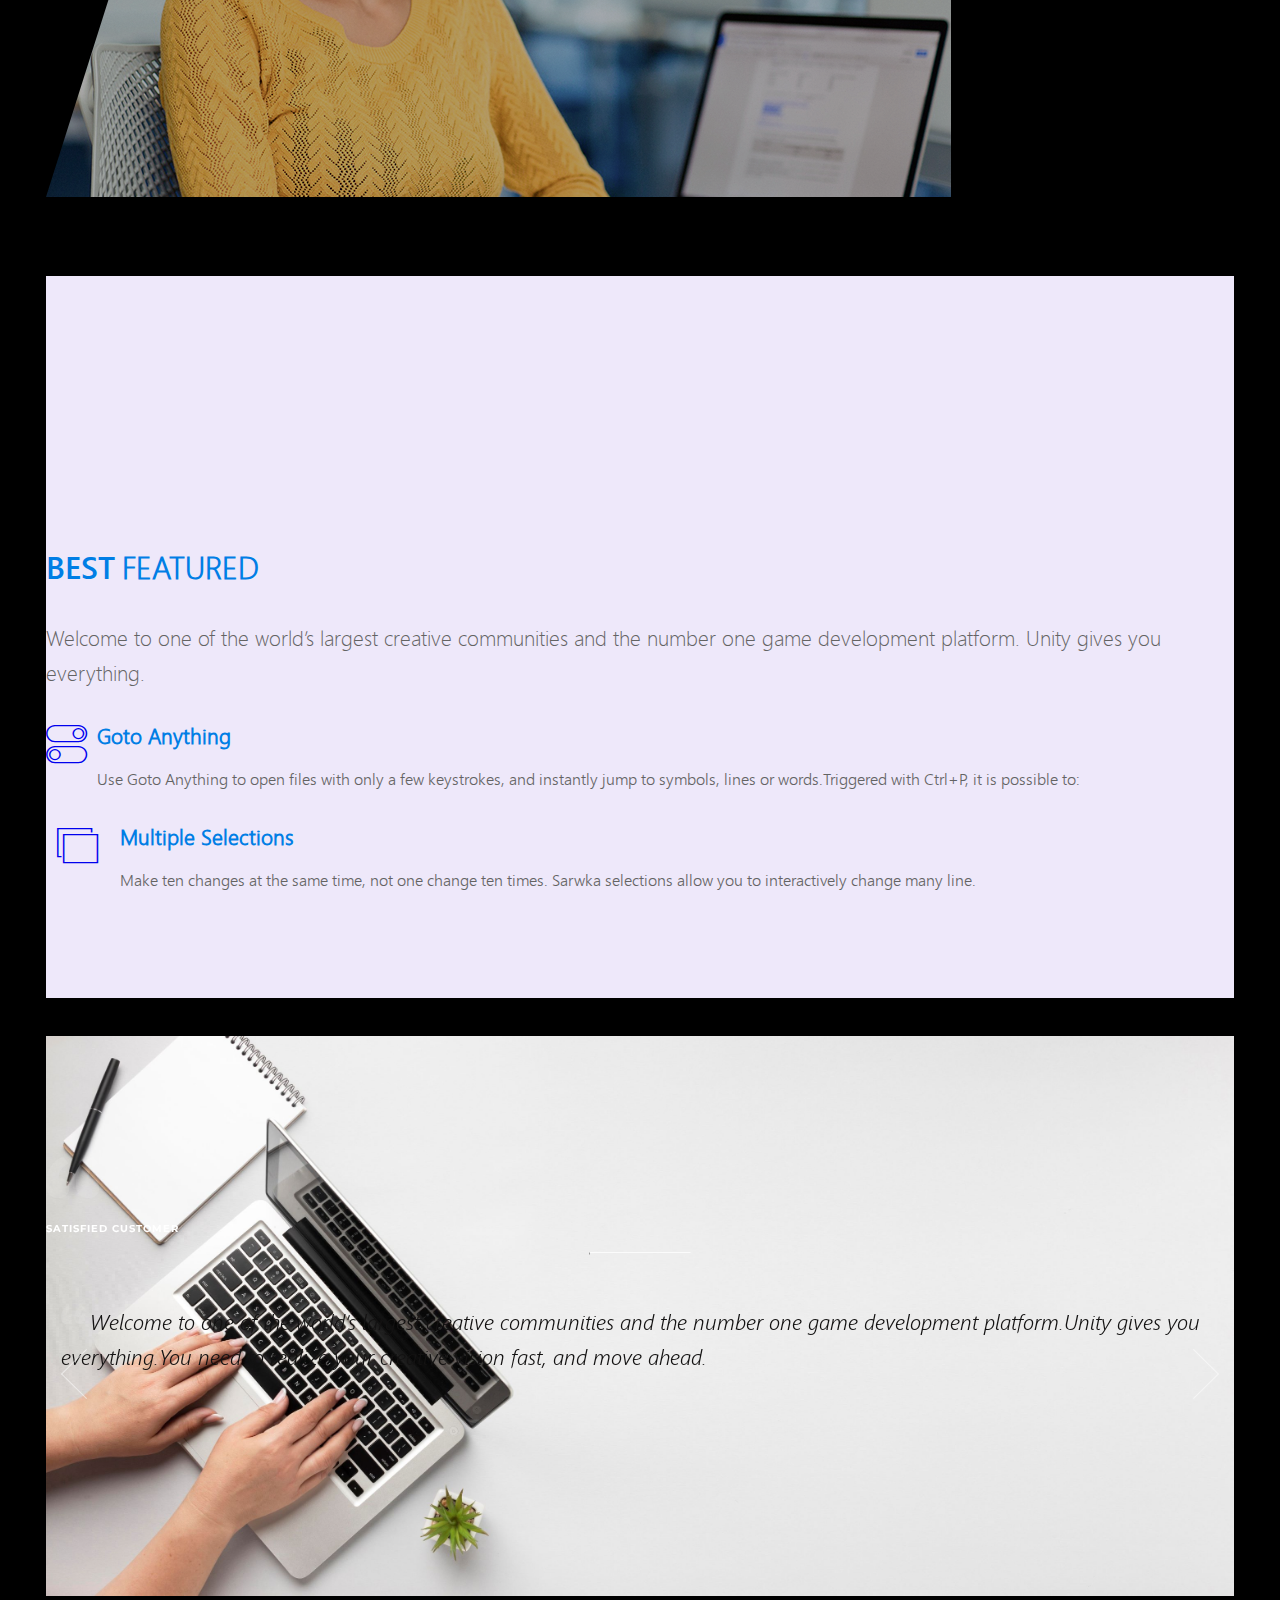
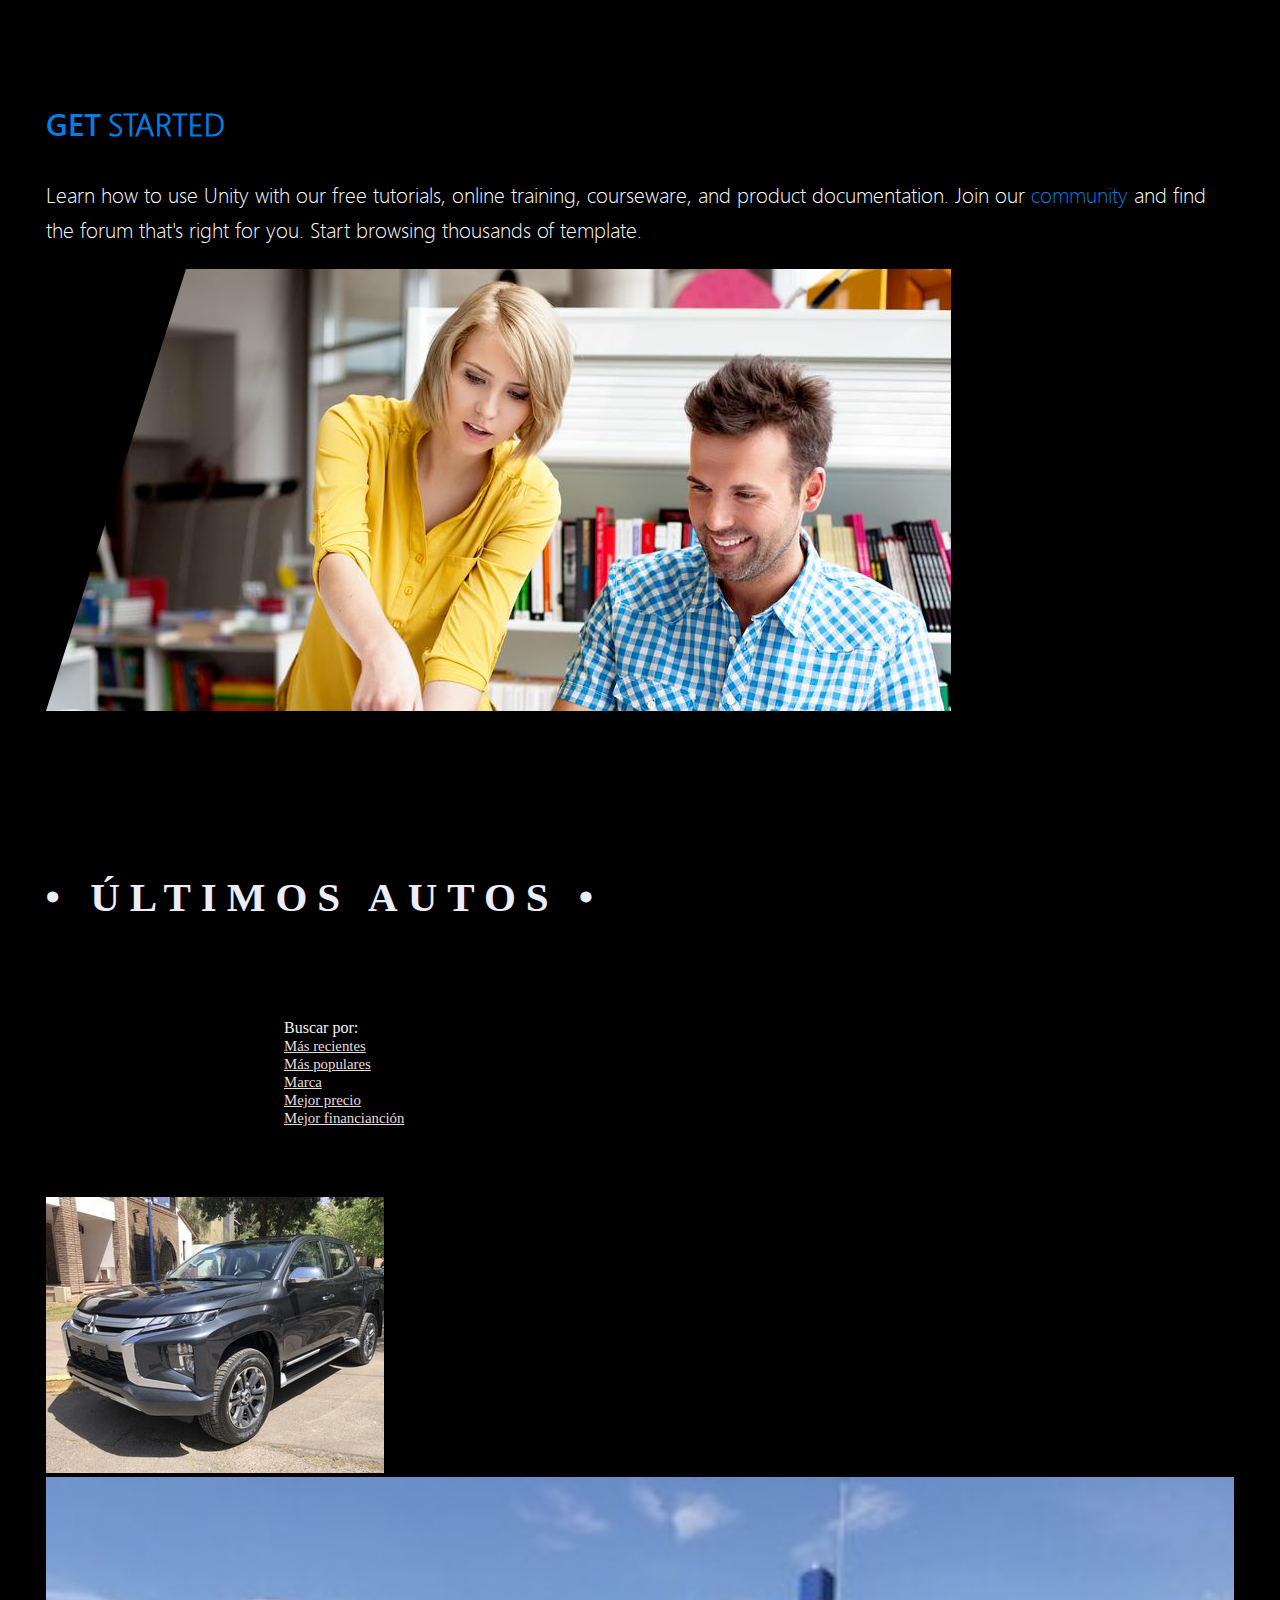
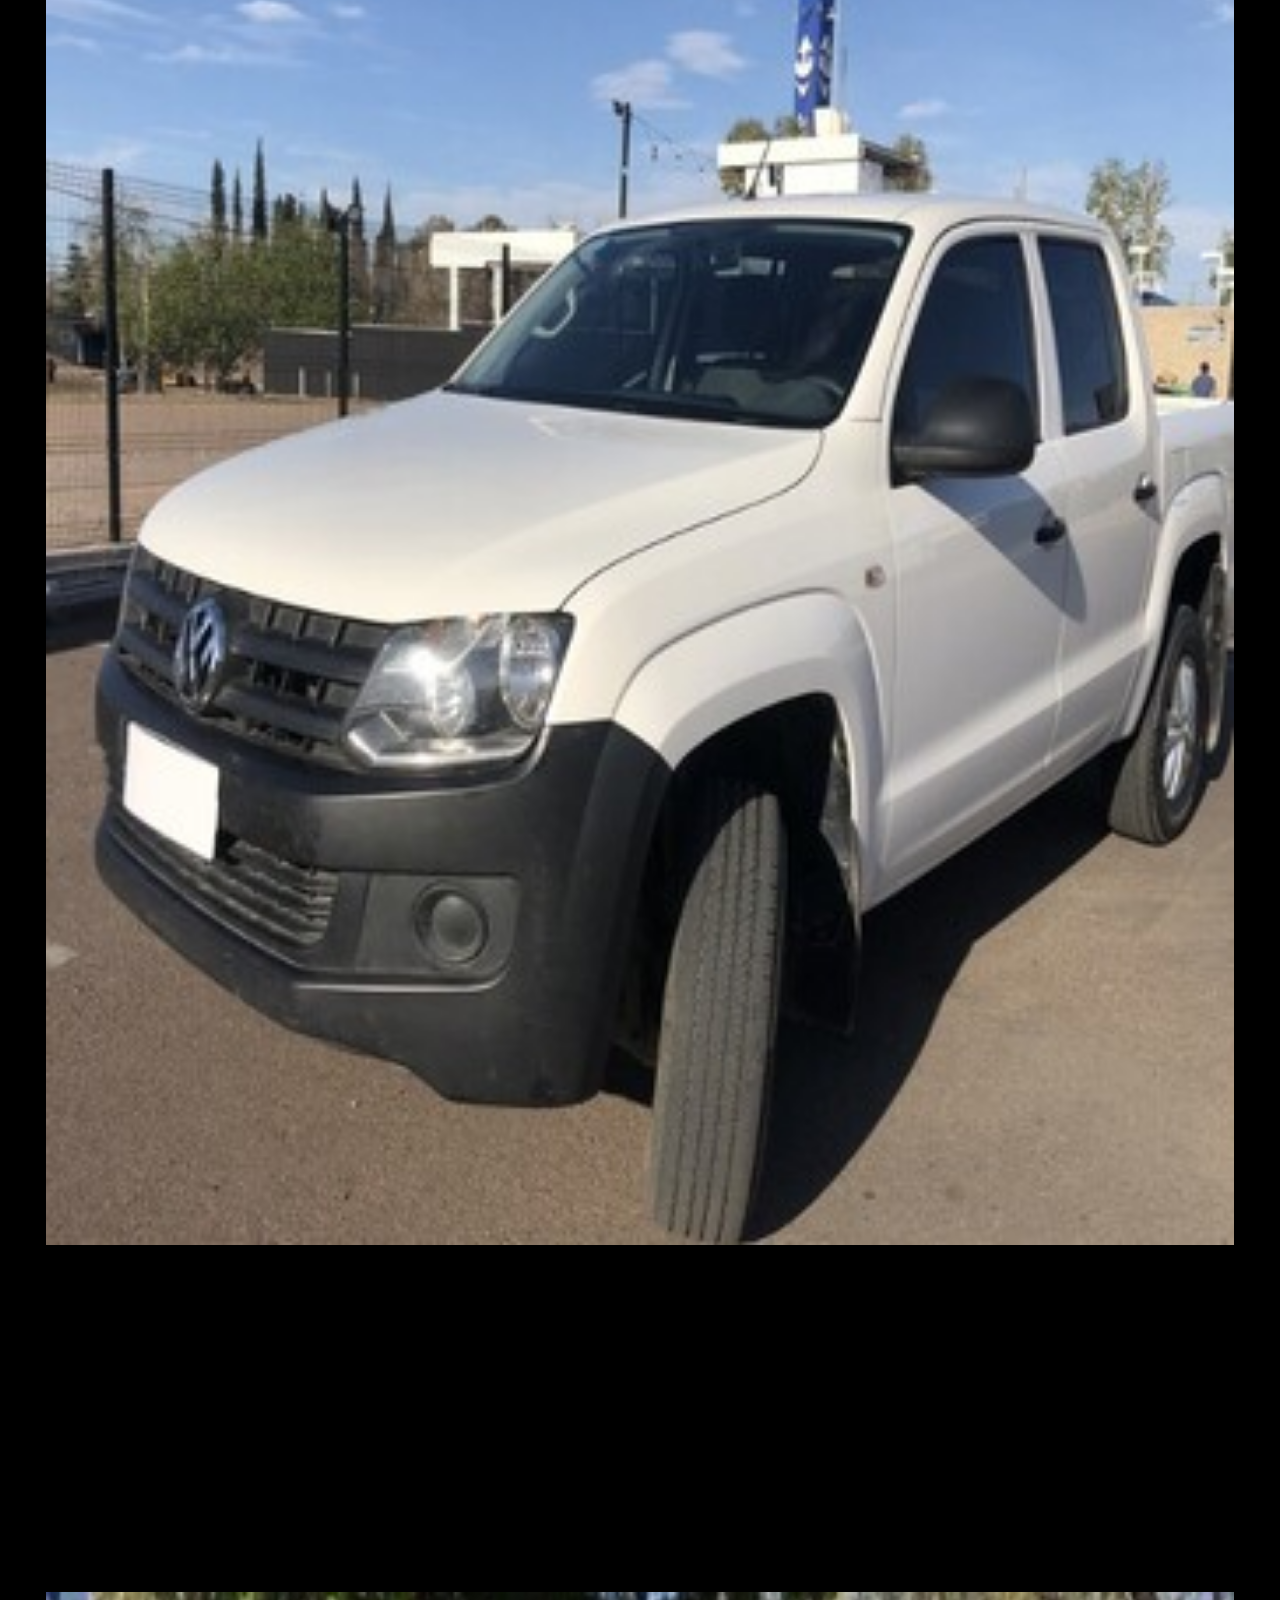
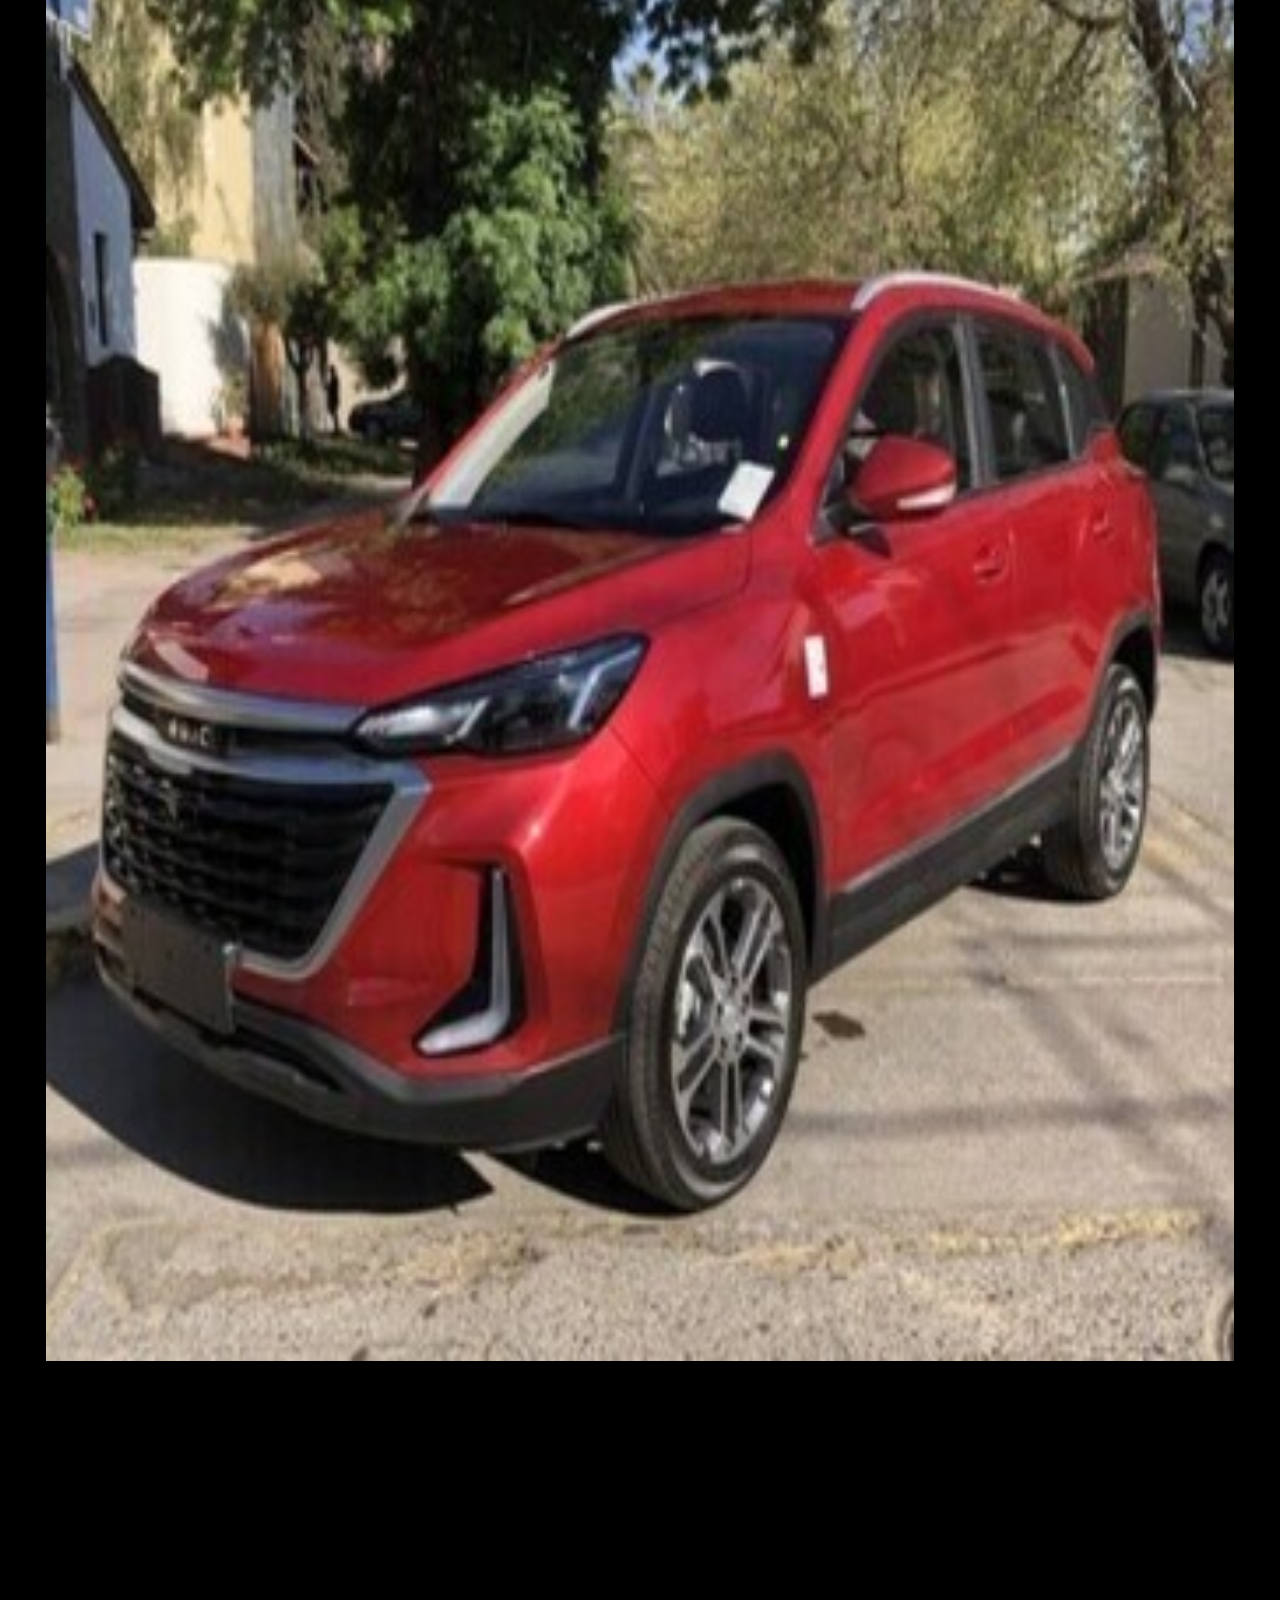
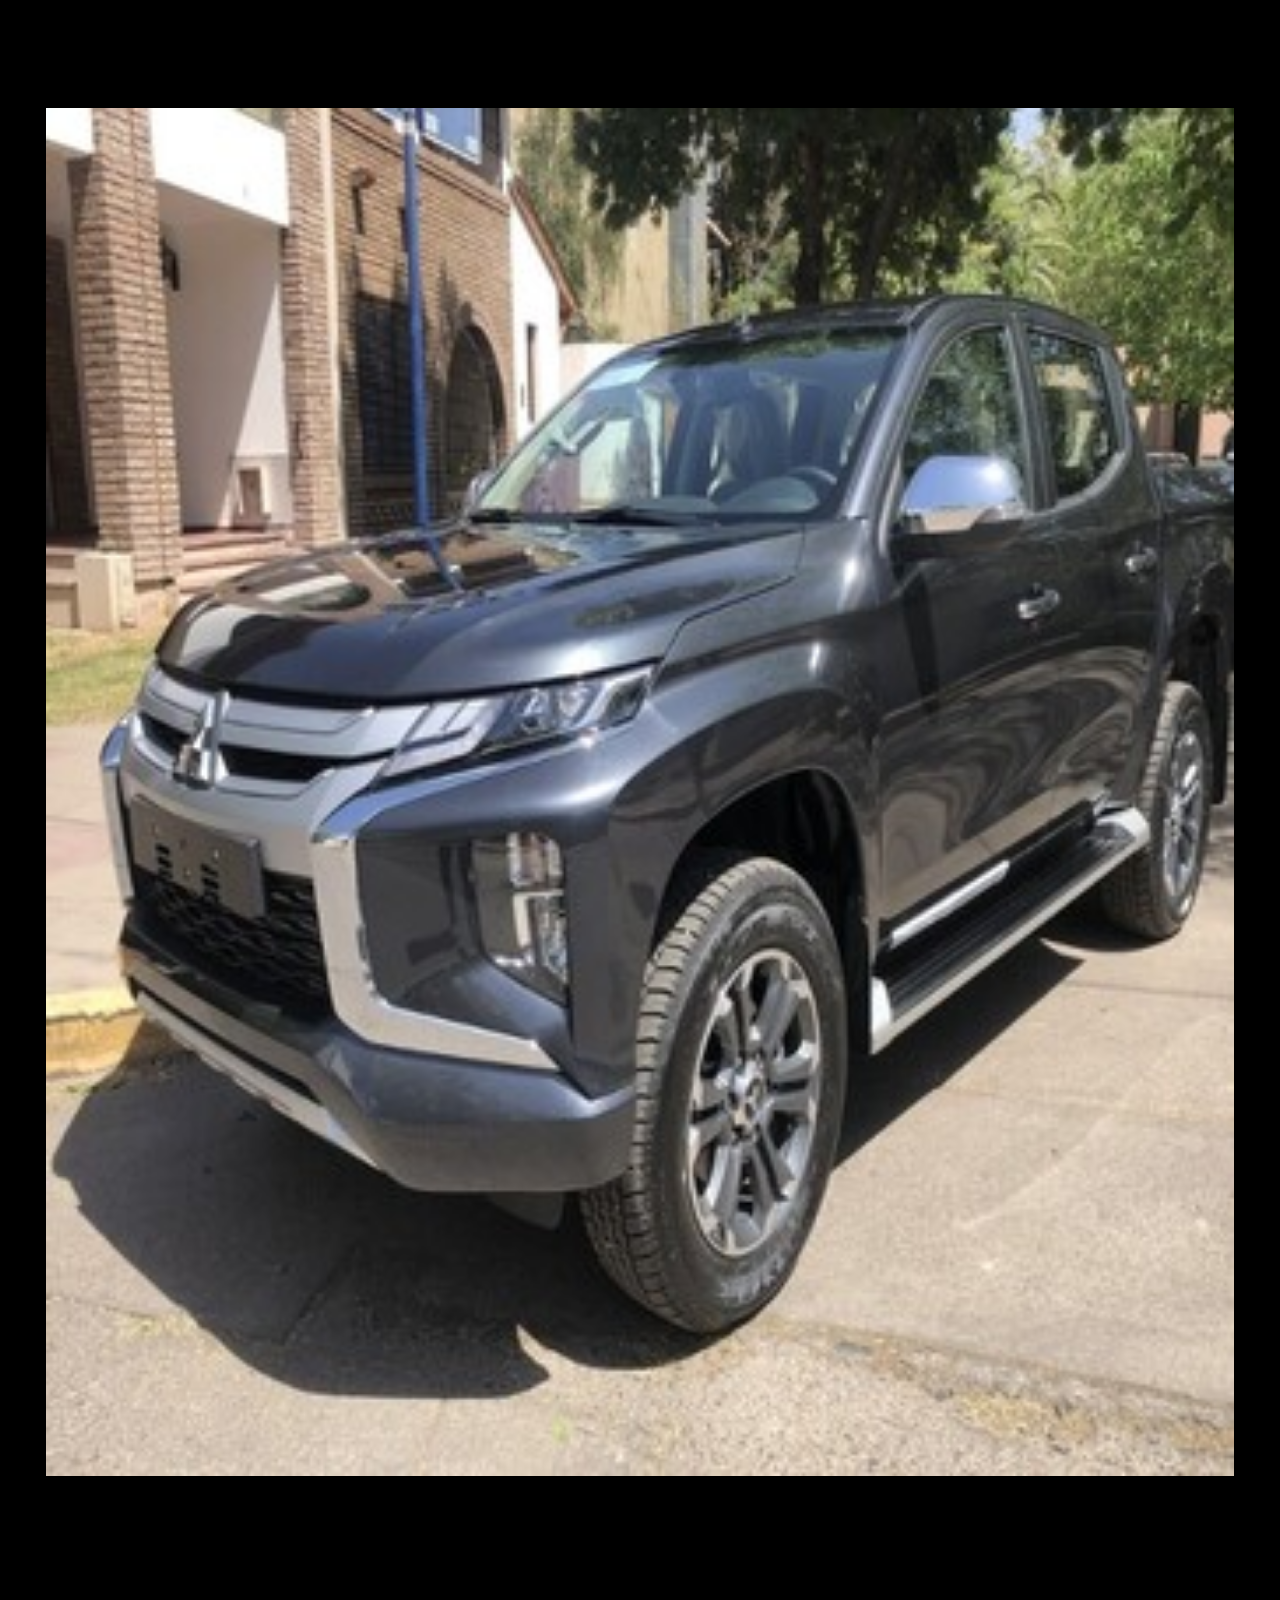
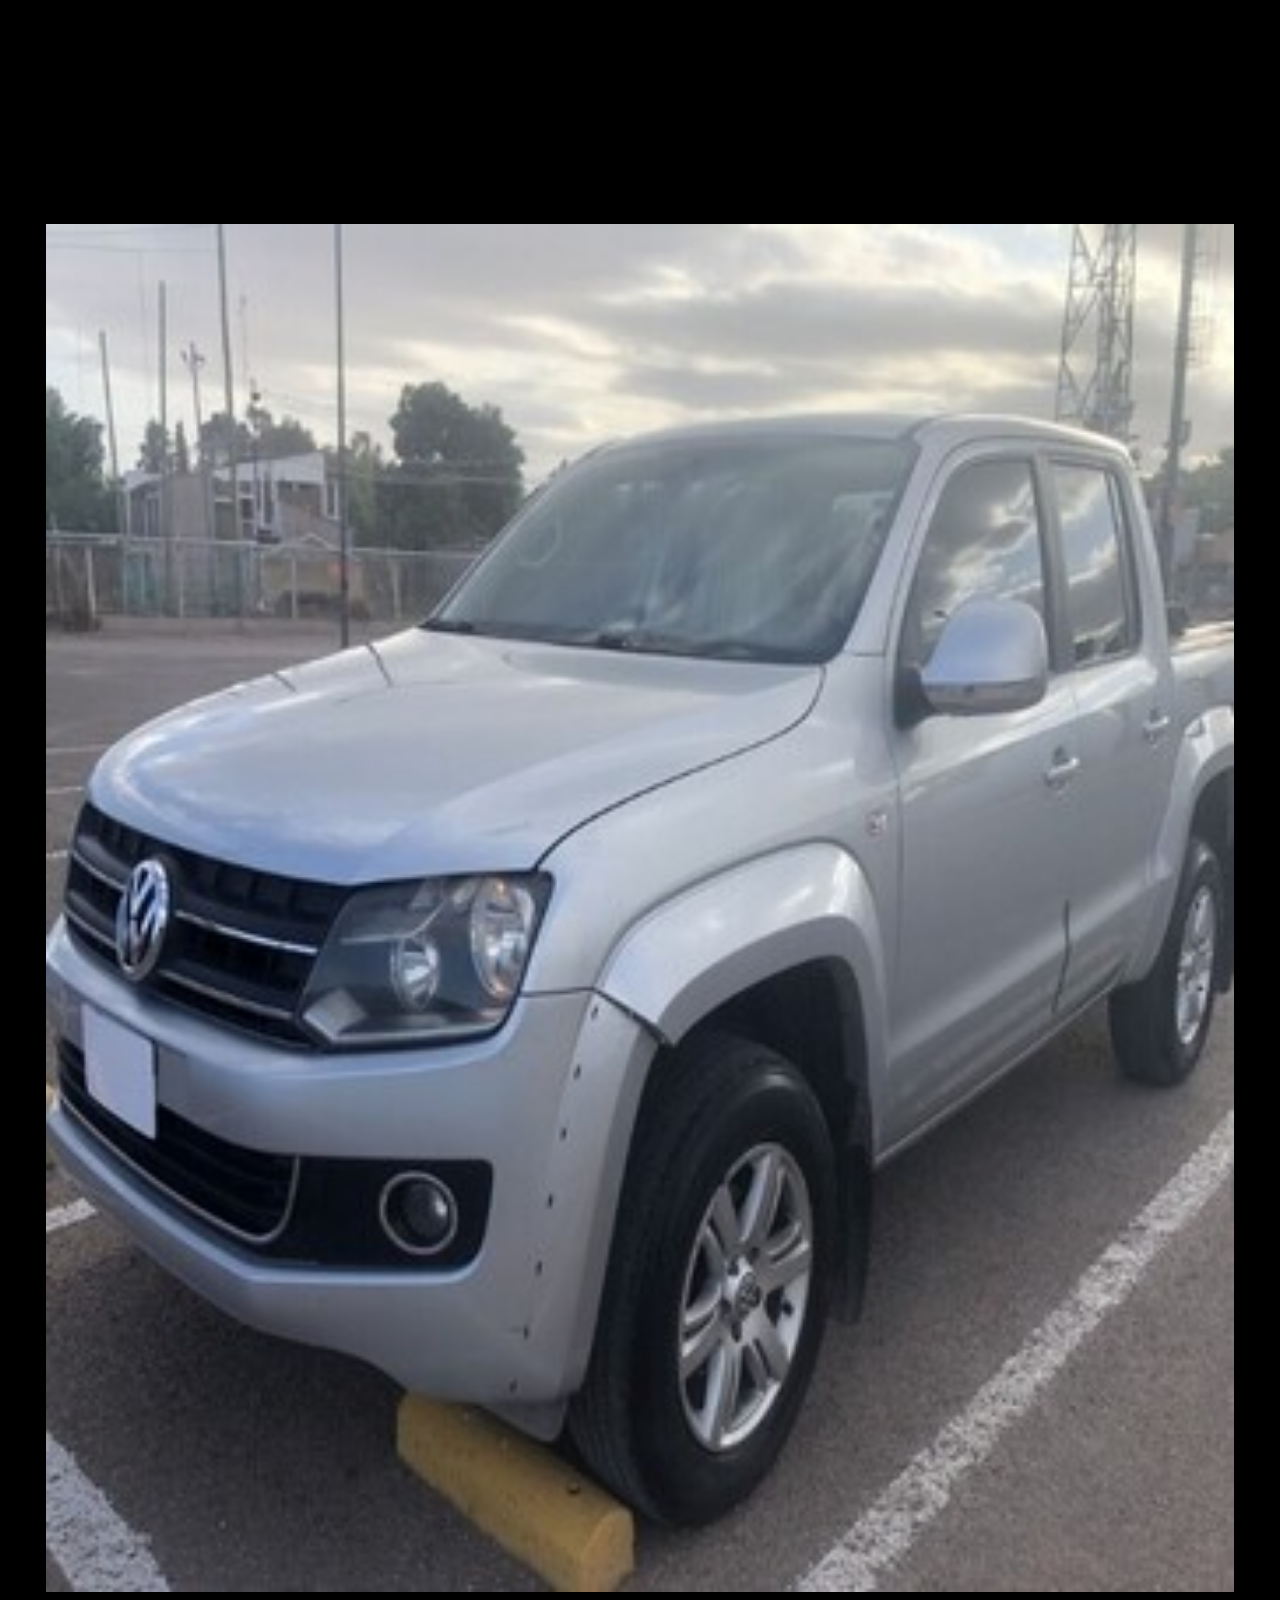
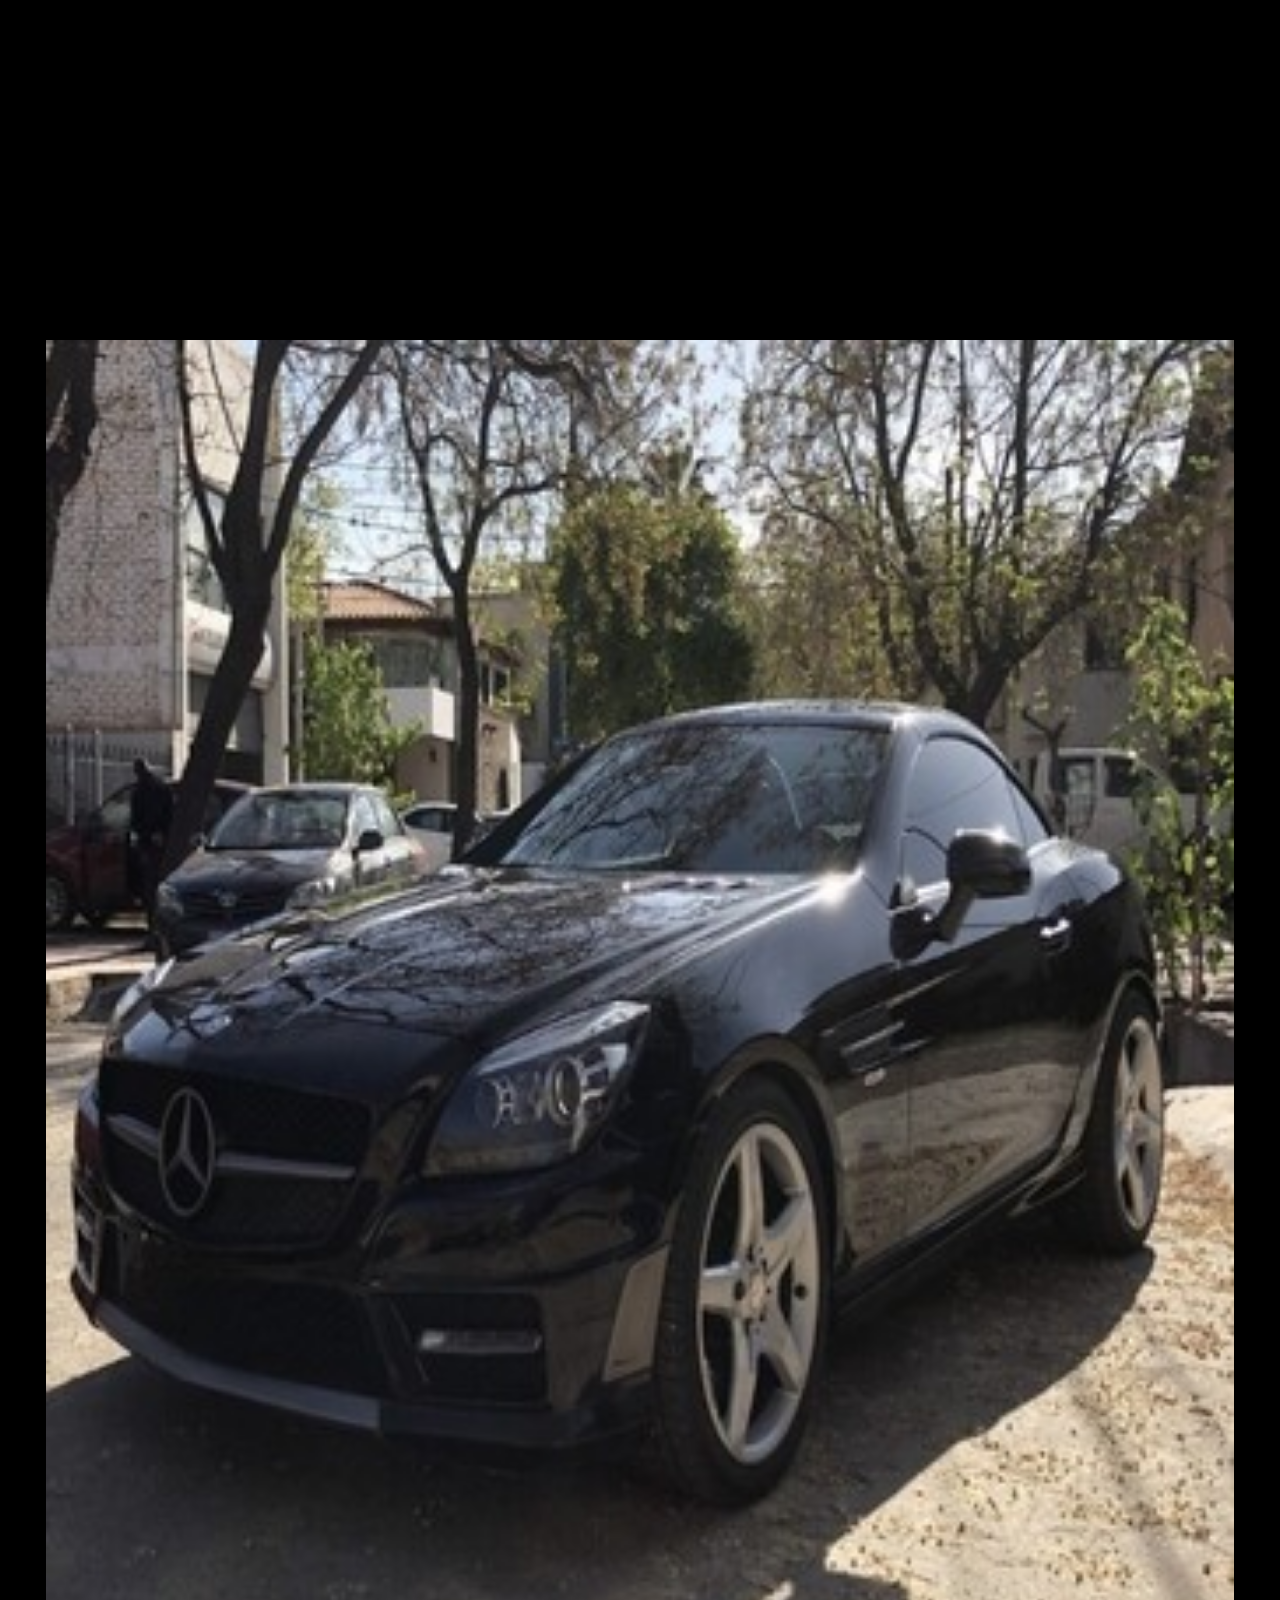
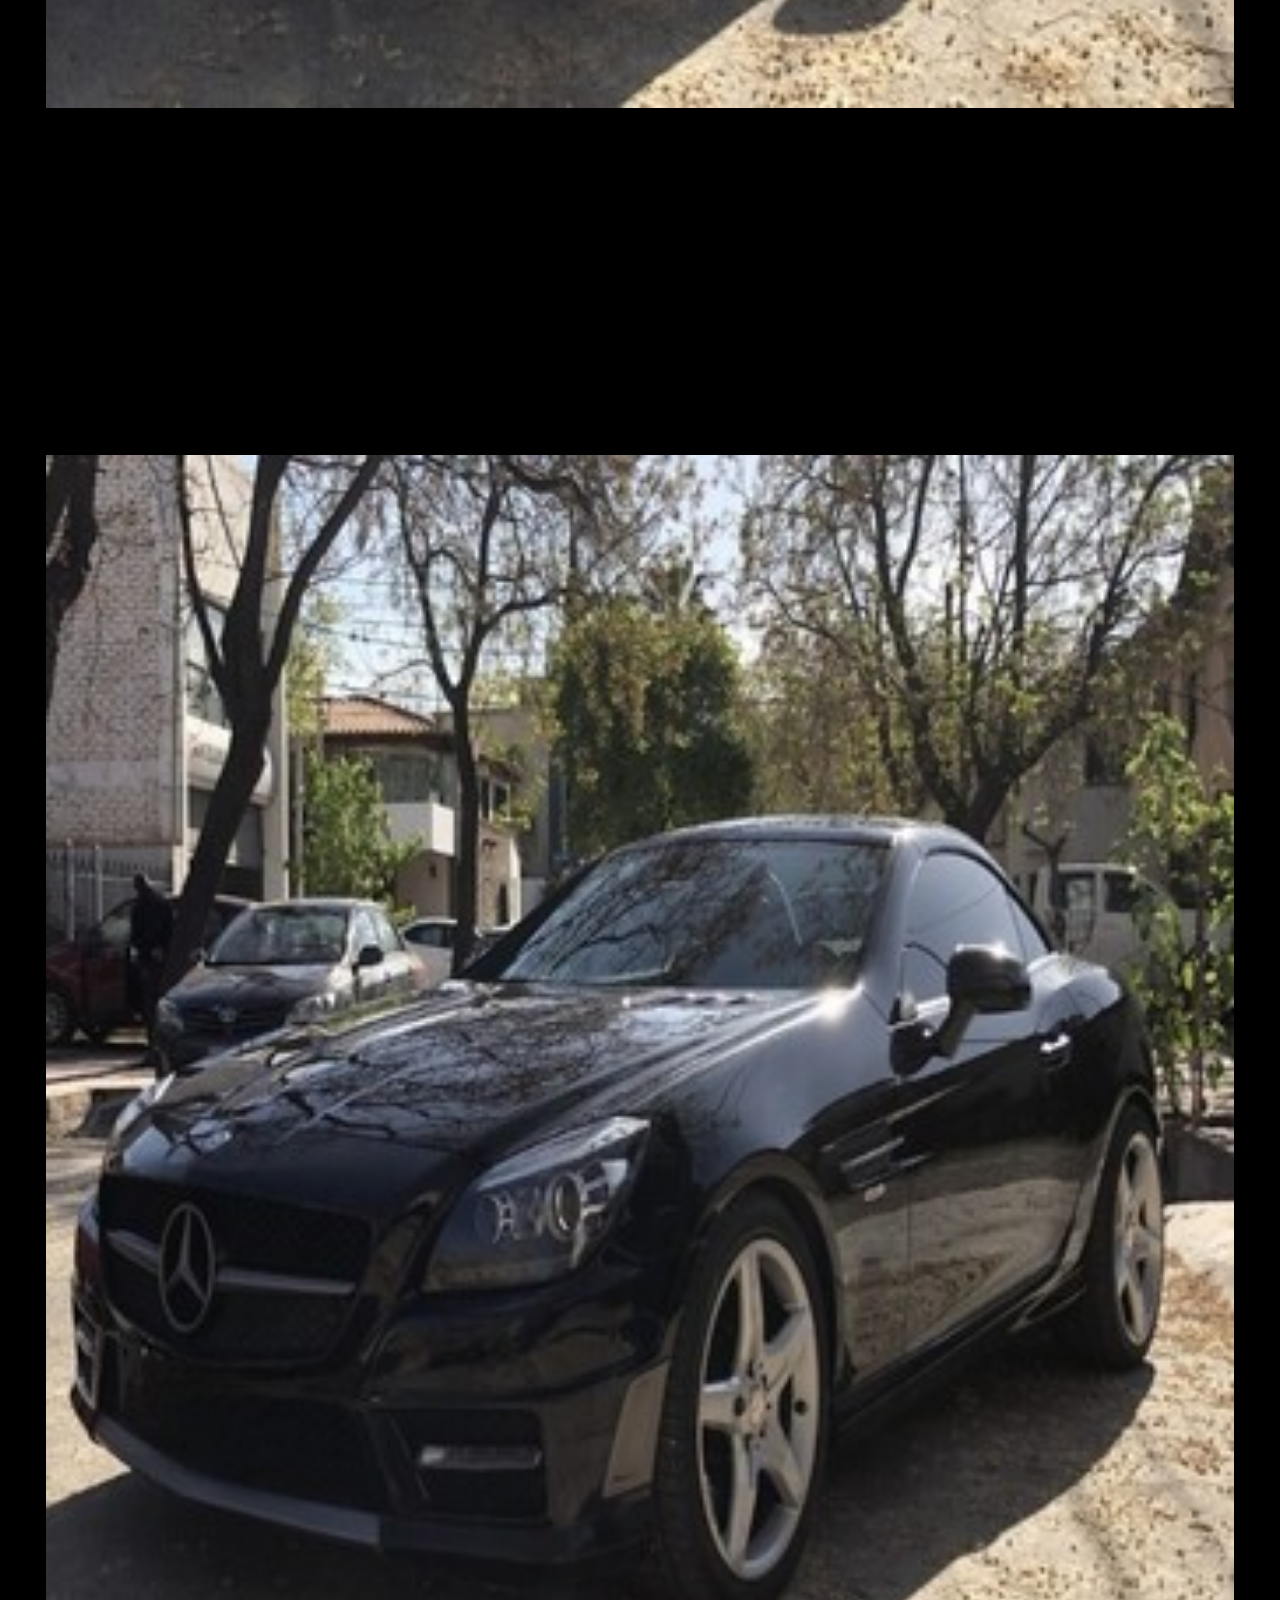
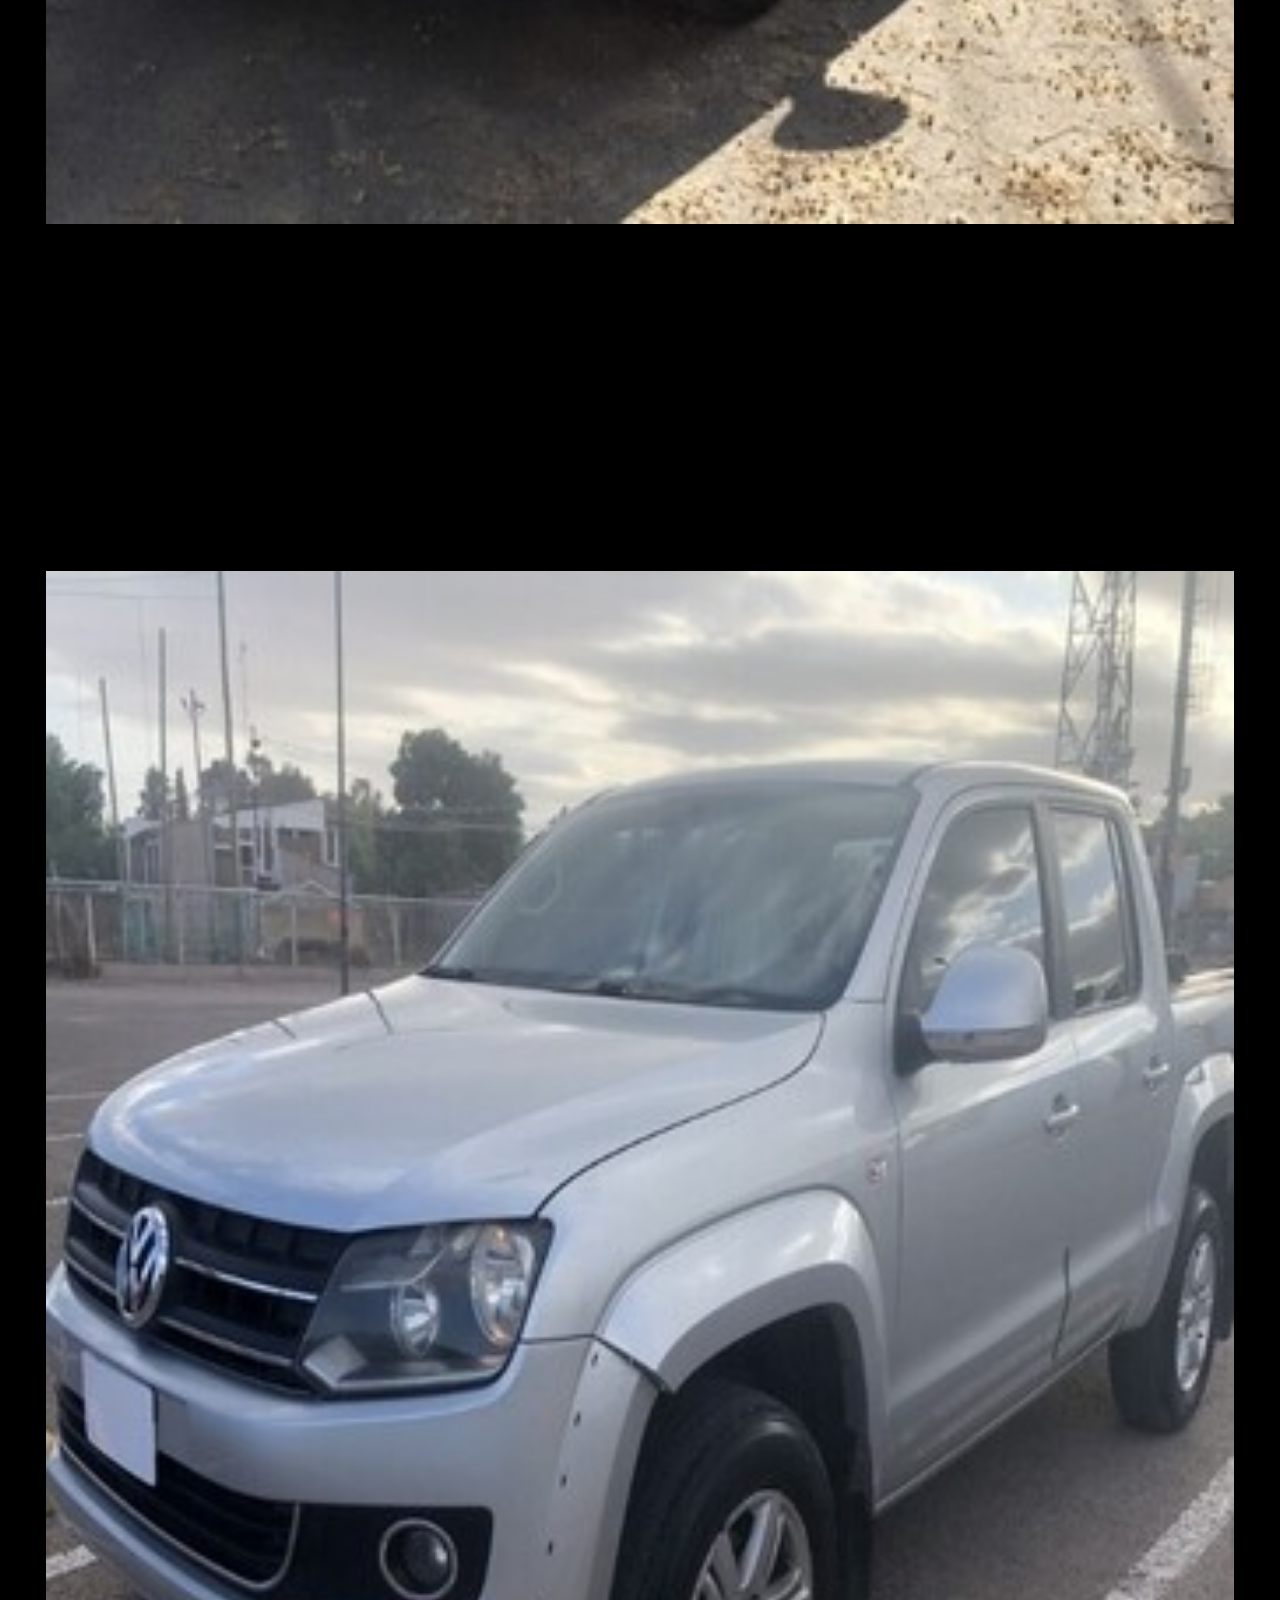
==== commit ea5d9d74: "arregele el hover de la imagen 1" ====
--- a/index.html
+++ b/index.html
@@ -406,23 +406,13 @@
 
 
   <!------------------------------------------------------------------ TEMPLATE 2 GARAGE GALERÍA------------------------------------>
-  <div id="imagen">
-    <div id="info">
-      <p id="headline">Título</p>
-      <p id="descripcion">Lorem ipsum dolor sit amet, consectetur adipisicing elit. Sapiente voluptates.</p>
-    </div>
-  </div>
+ 
   <div class="grid">
     <div class="row">
       <div class="col-xs-12 col-sm-6 col-md-4 col-lg-3 mb-4">
-        <div class="txthover">
-          <img src="images/Mercedes-BenzResized4.jpg" alt="car1" />
-          <div class="txtcontent">
-            <div class="stars">
-              <div class="glyphicon glyphicon-star"></div>
-              <div class="glyphicon glyphicon-star"></div>
-              <div class="glyphicon glyphicon-star"></div>
-            </div>
+        <div class="div-imagen">
+          <img class="desvanecer" src="./images/Mitsubishi L200Resized4.jpg" alt="">
+          <div class="div-imagen-texto">
             <div class="simpletxt">
               <h3 class="name">Rolls Royce</h3>
               <p>
@@ -438,13 +428,9 @@
                 </p>
               </div>
             </div>
-            <div class="stars2">
-              <div class="glyphicon glyphicon-star"></div>
-              <div class="glyphicon glyphicon-star"></div>
-              <div class="glyphicon glyphicon-star"></div>
-            </div>
-          </div>
-        </div>
+          </div>
+        </div>
+       
       </div>
       <div class="col-xs-12 col-sm-6 col-md-4 col-lg-3 mb-4">
         <div class="txthover">
--- a/css/main.css
+++ b/css/main.css
@@ -1,3 +1,26 @@
+
+.div-imagen {
+  display:inline-block;
+  position:relative;
+}
+
+.div-imagen .div-imagen-texto {
+  position:absolute;
+  top:0;
+  left:0;
+  z-index:-1;
+  padding:10px;
+  margin:0;
+}
+
+.desvanecer:hover {
+  opacity: 0.07;
+  -webkit-transition: opacity 500ms;
+  -moz-transition: opacity 500ms;
+  -o-transition: opacity 500ms;
+  -ms-transition: opacity 500ms;
+  transition: opacity 500ms;
+}
 body {
   font-size: 16px;
   padding: 20px;
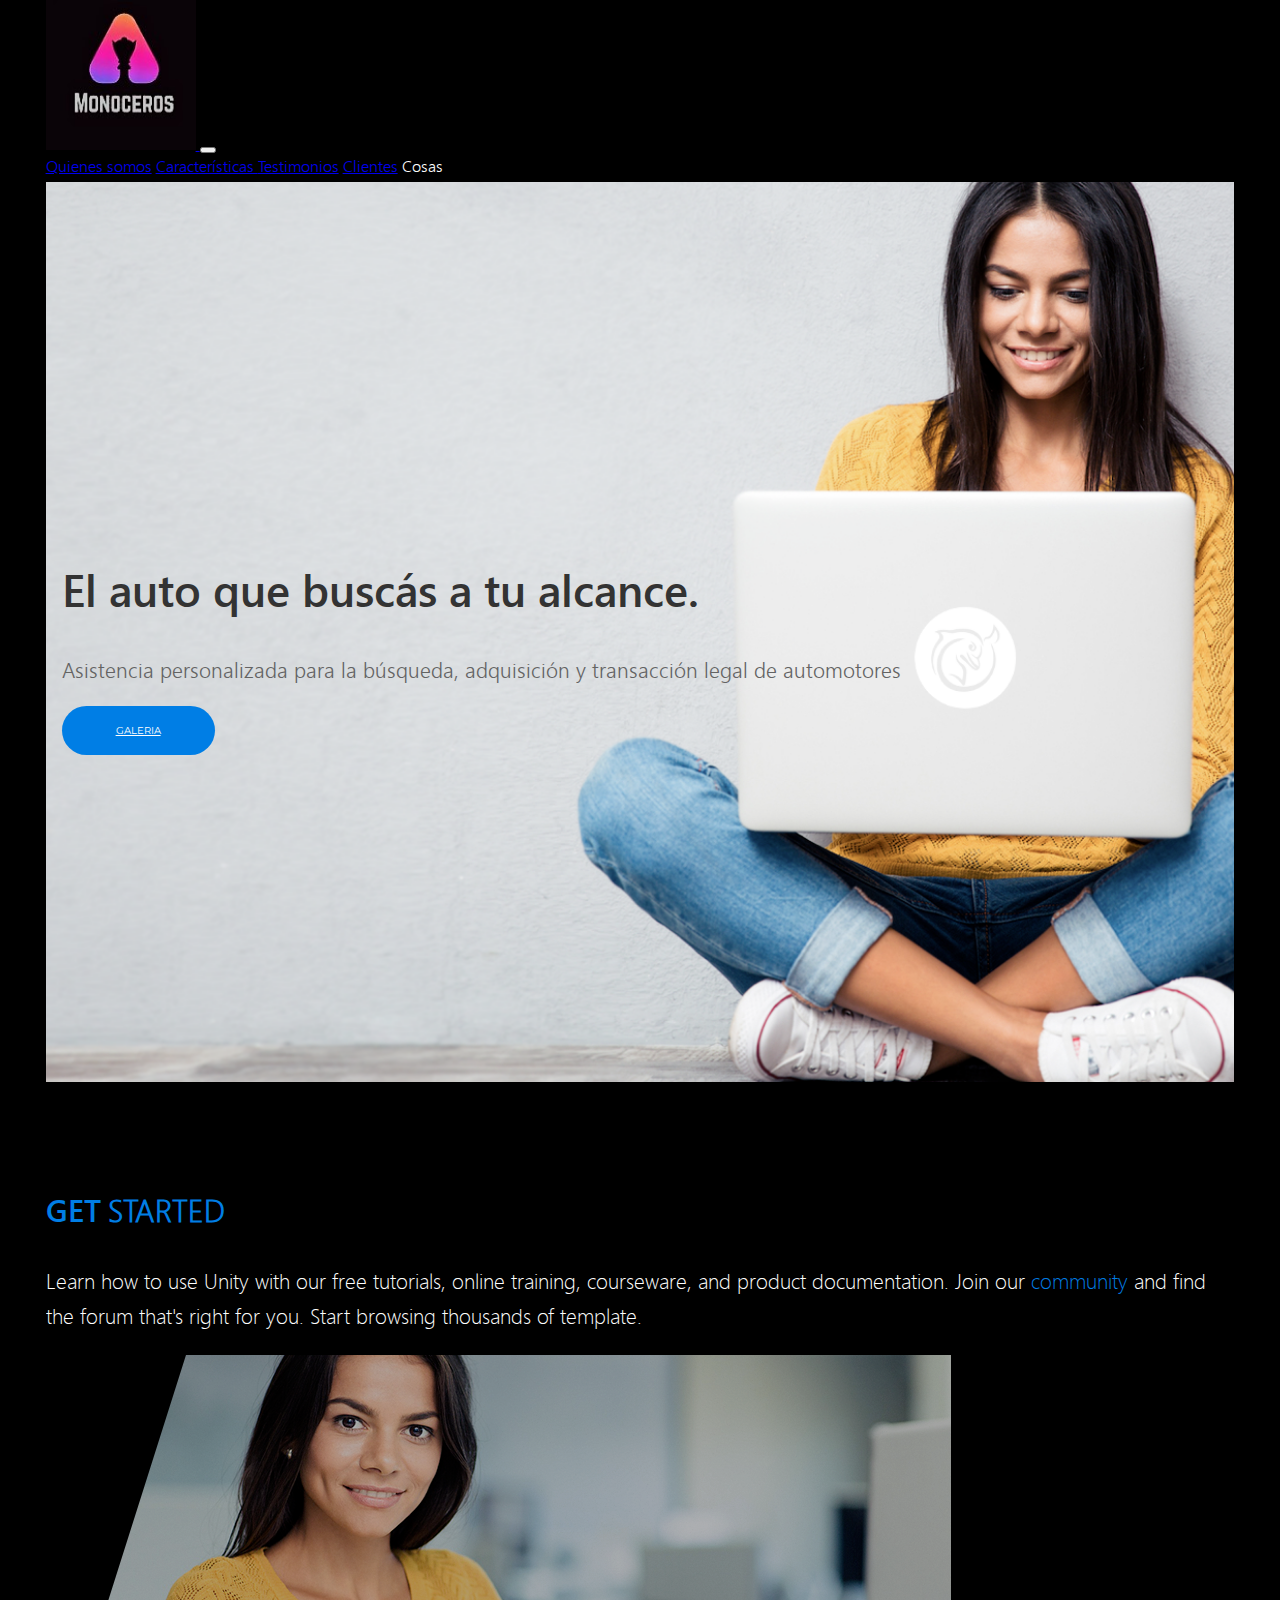
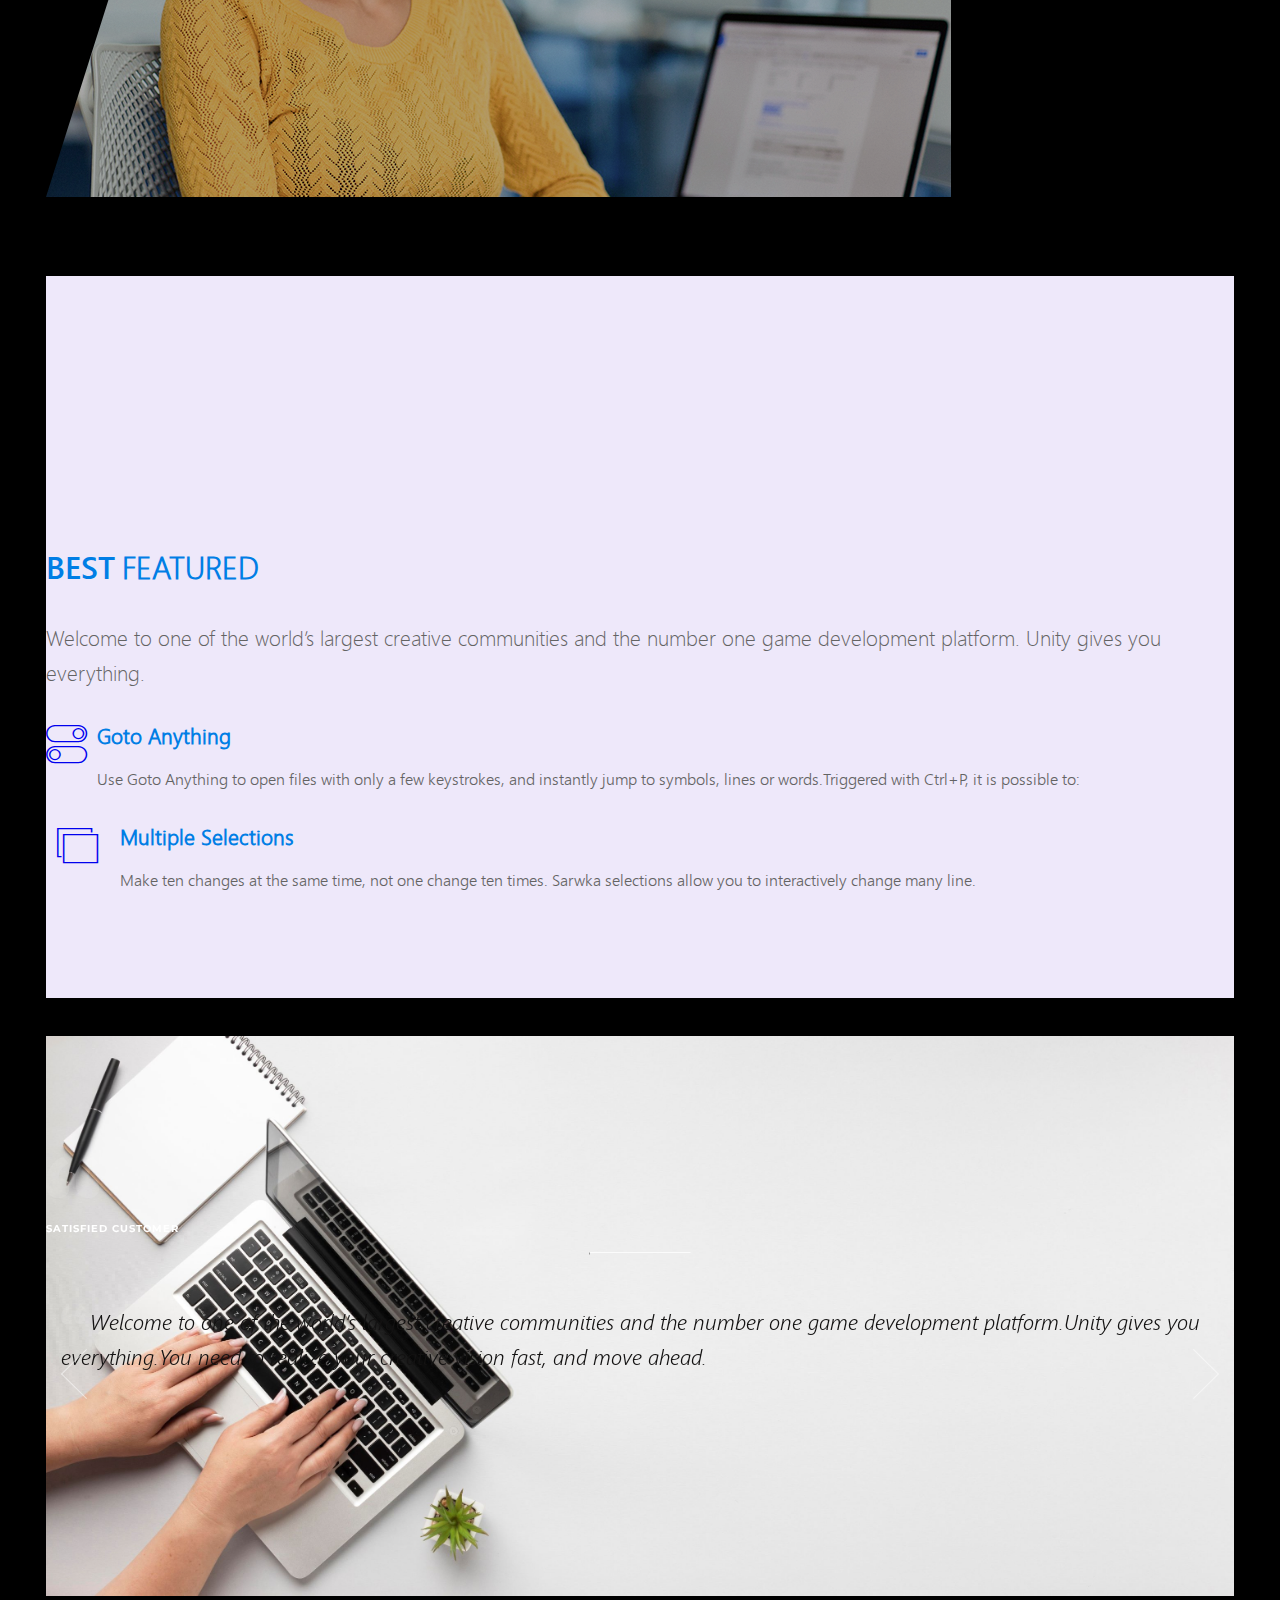
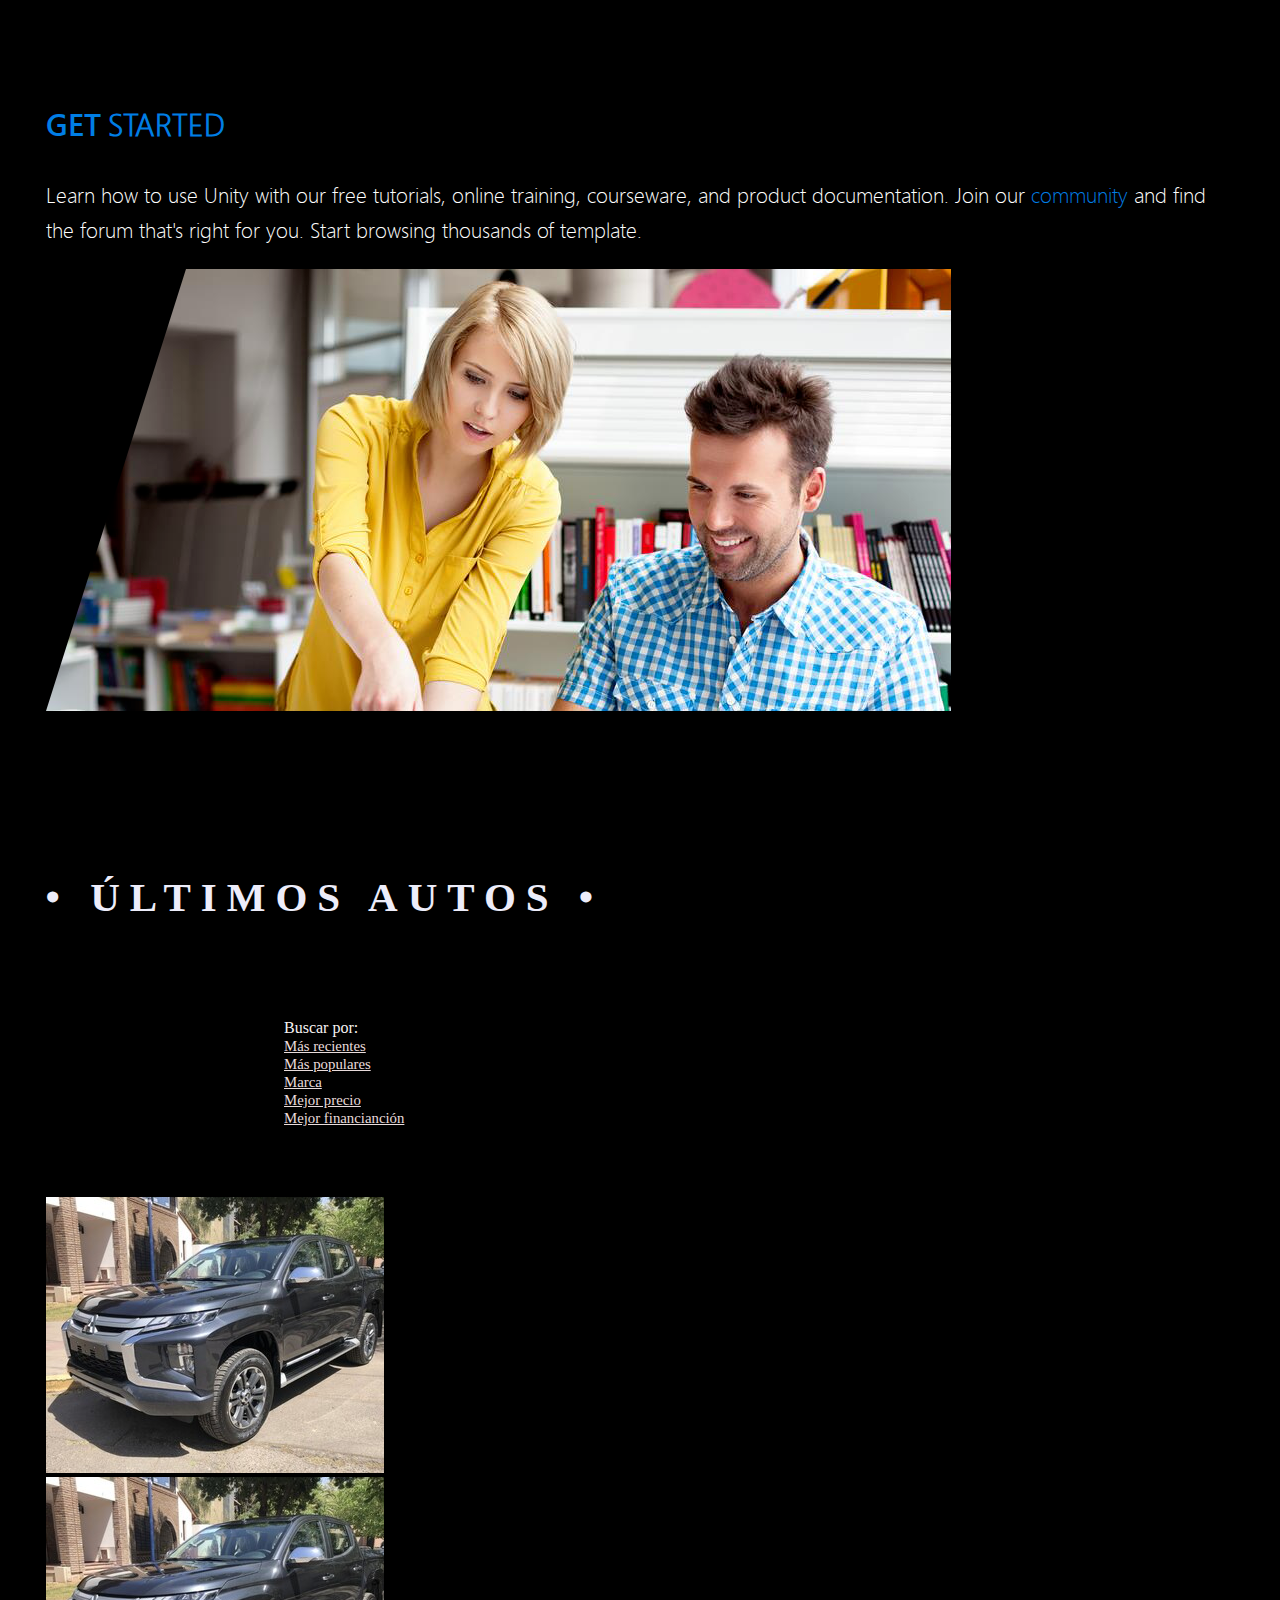
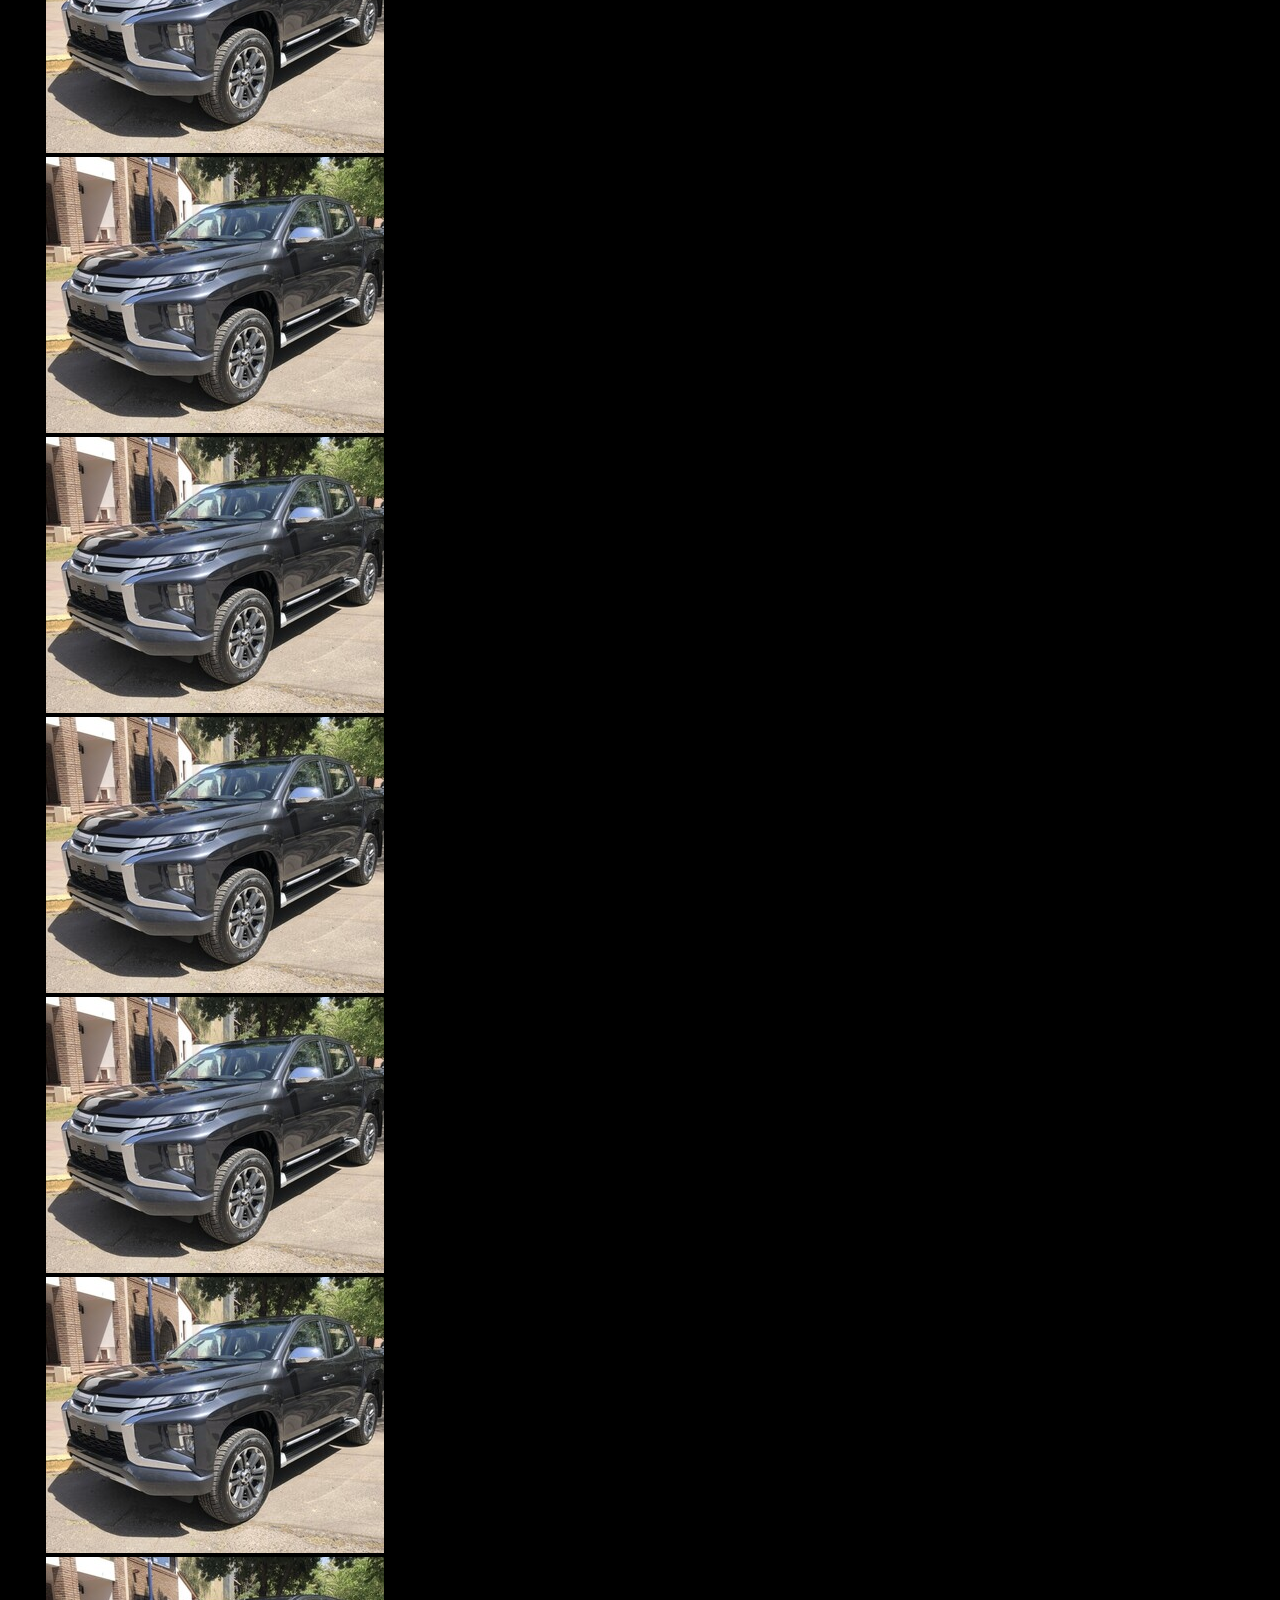
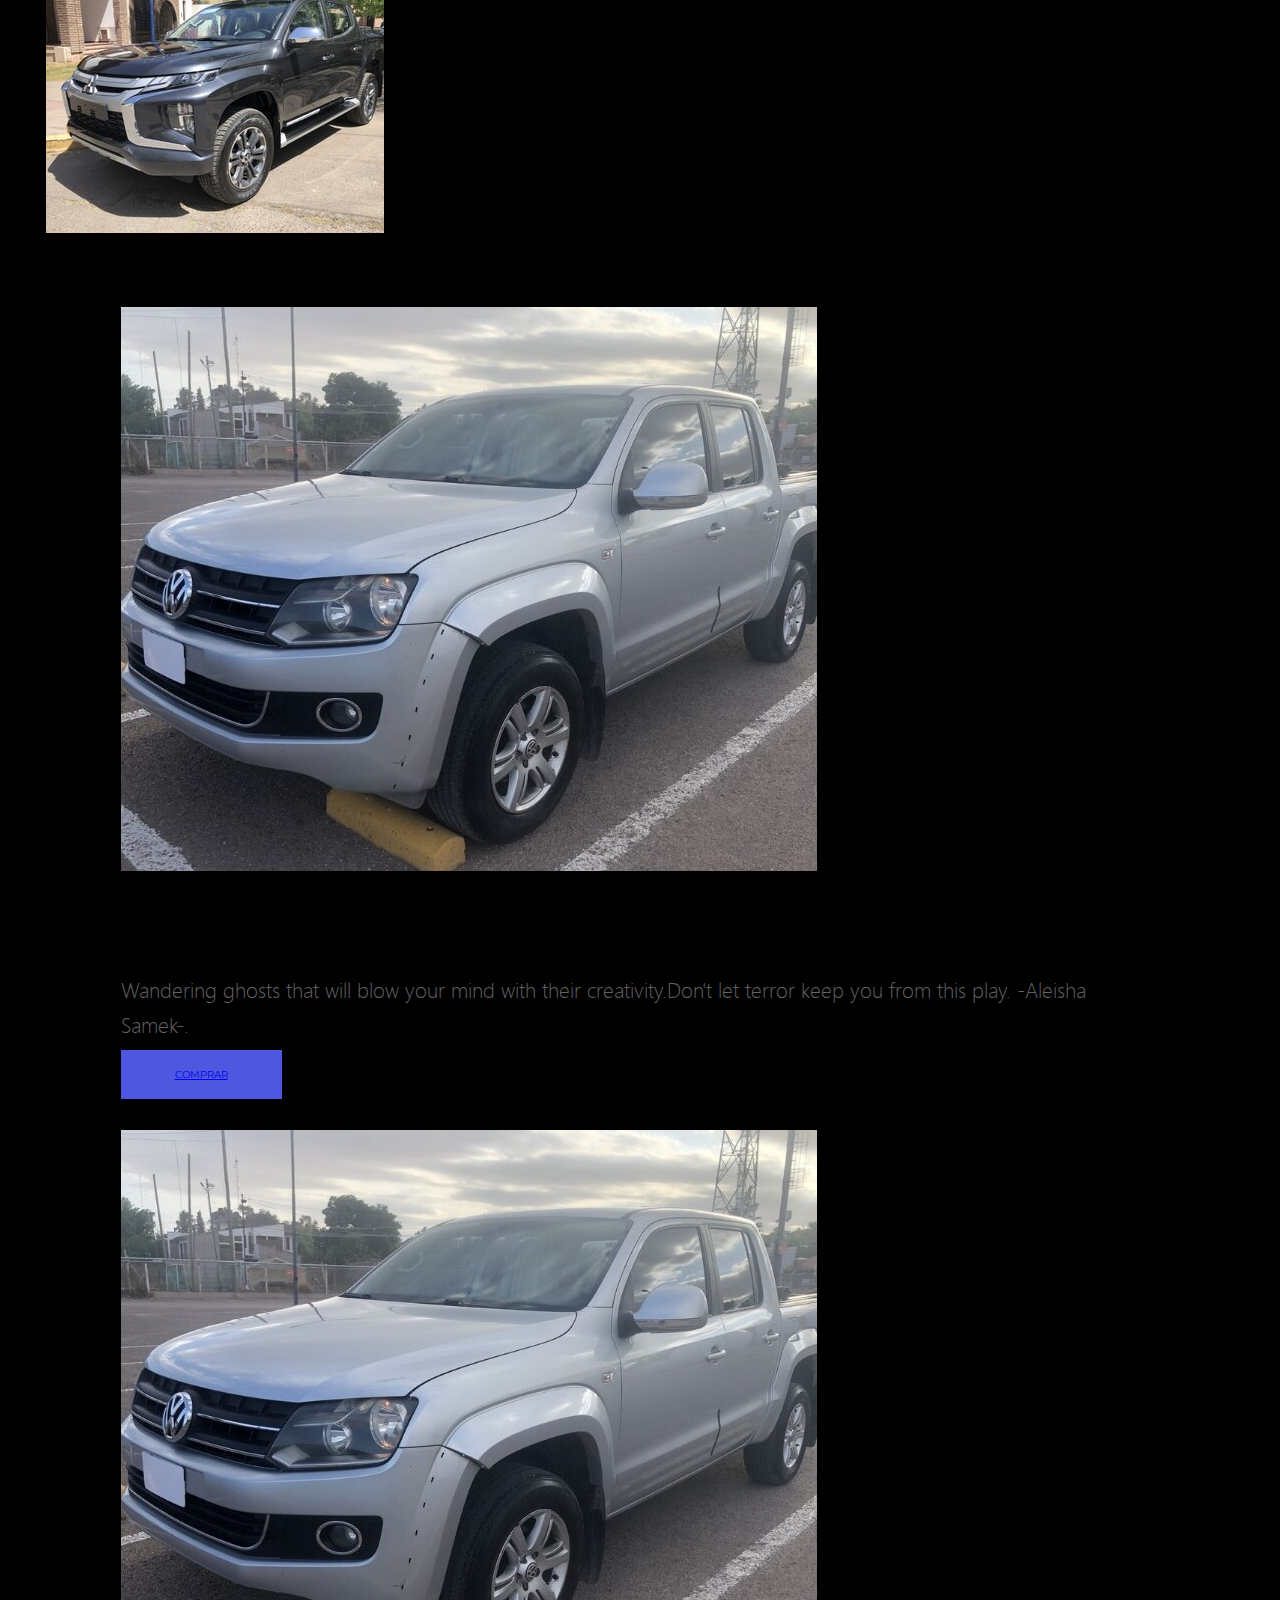
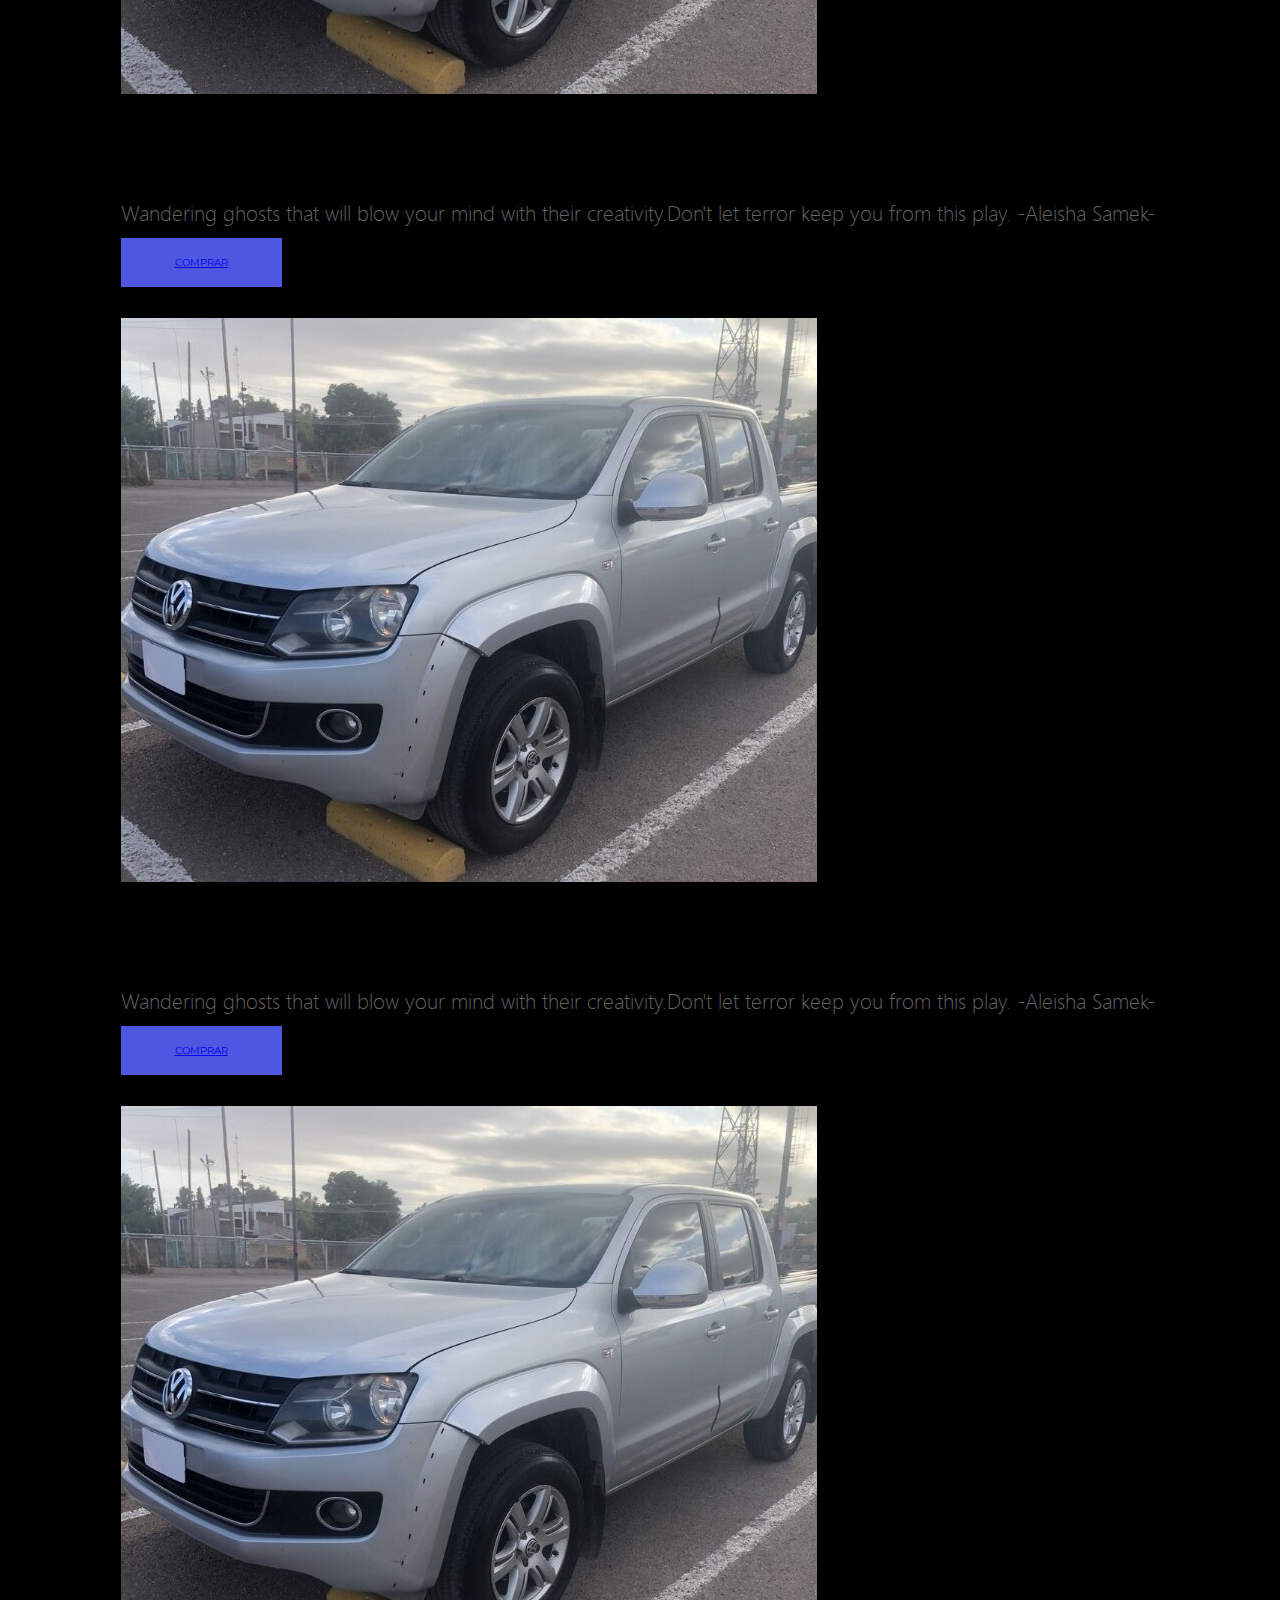
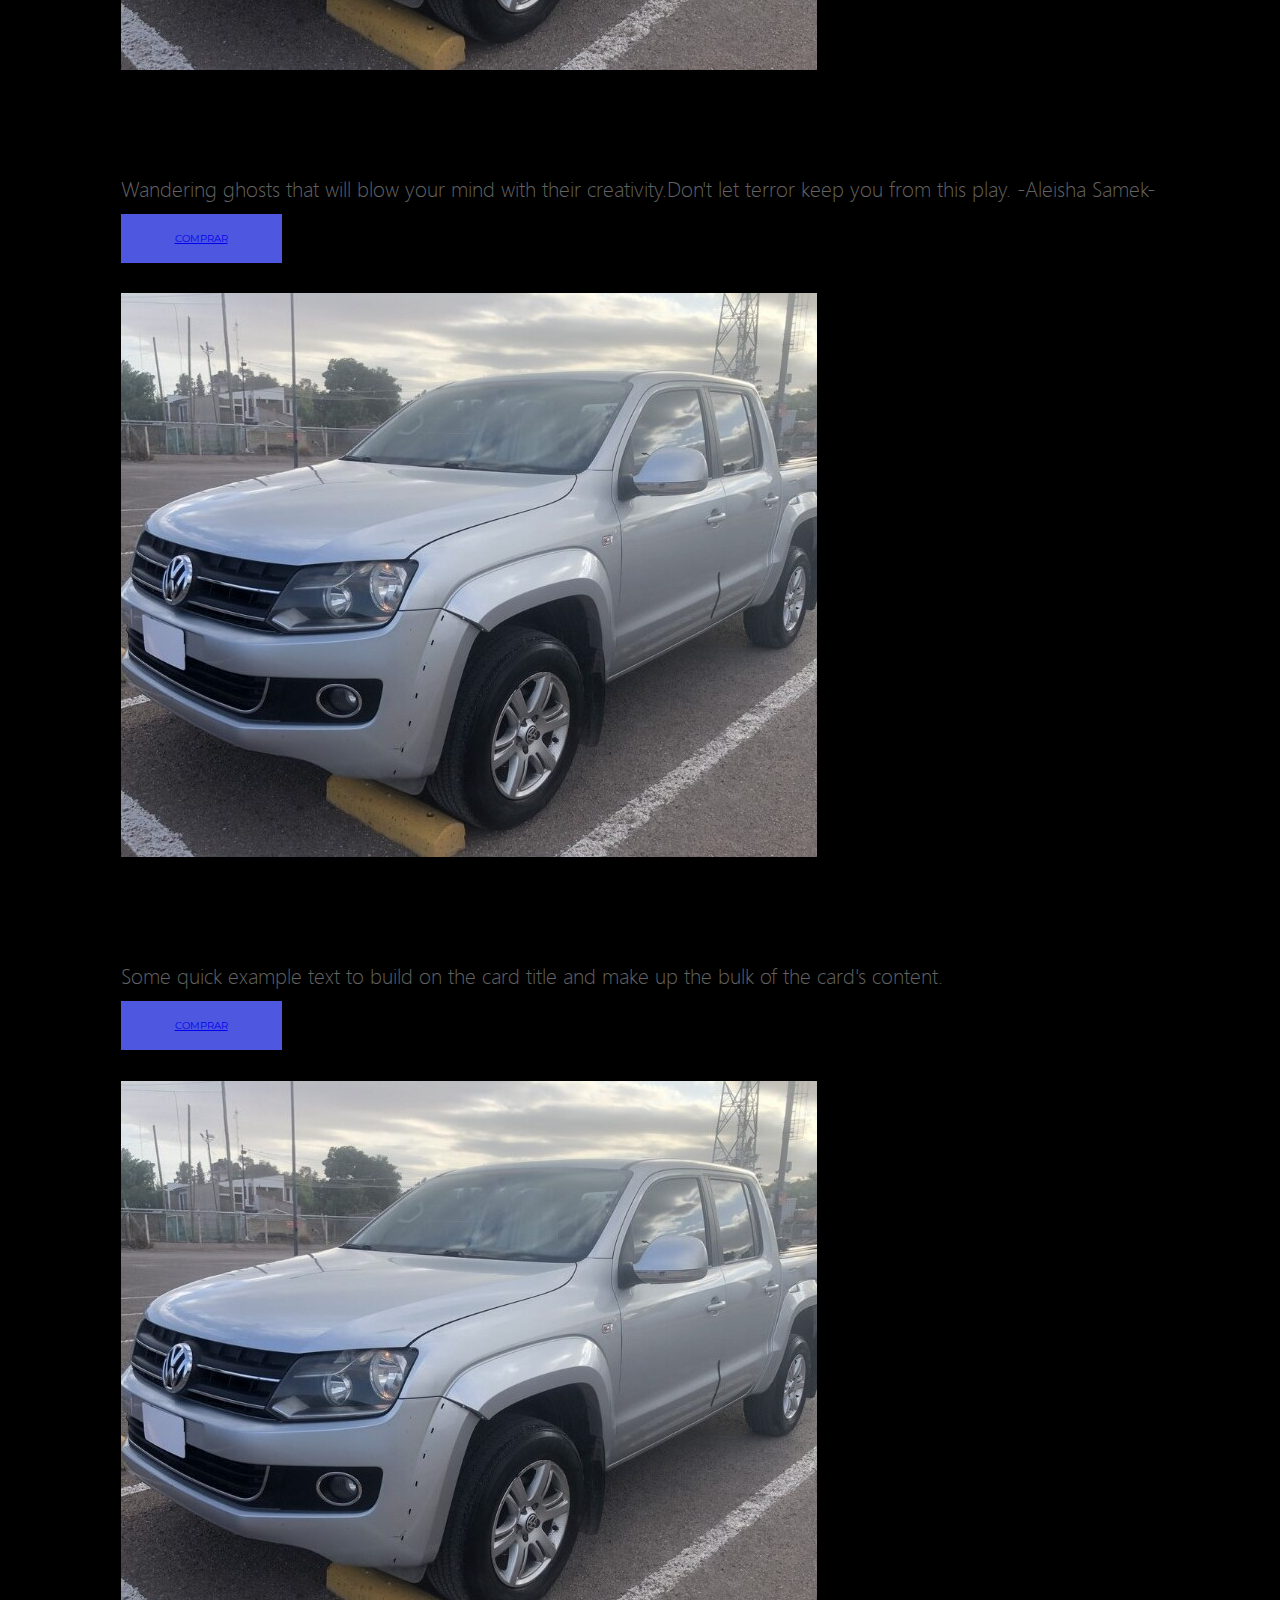
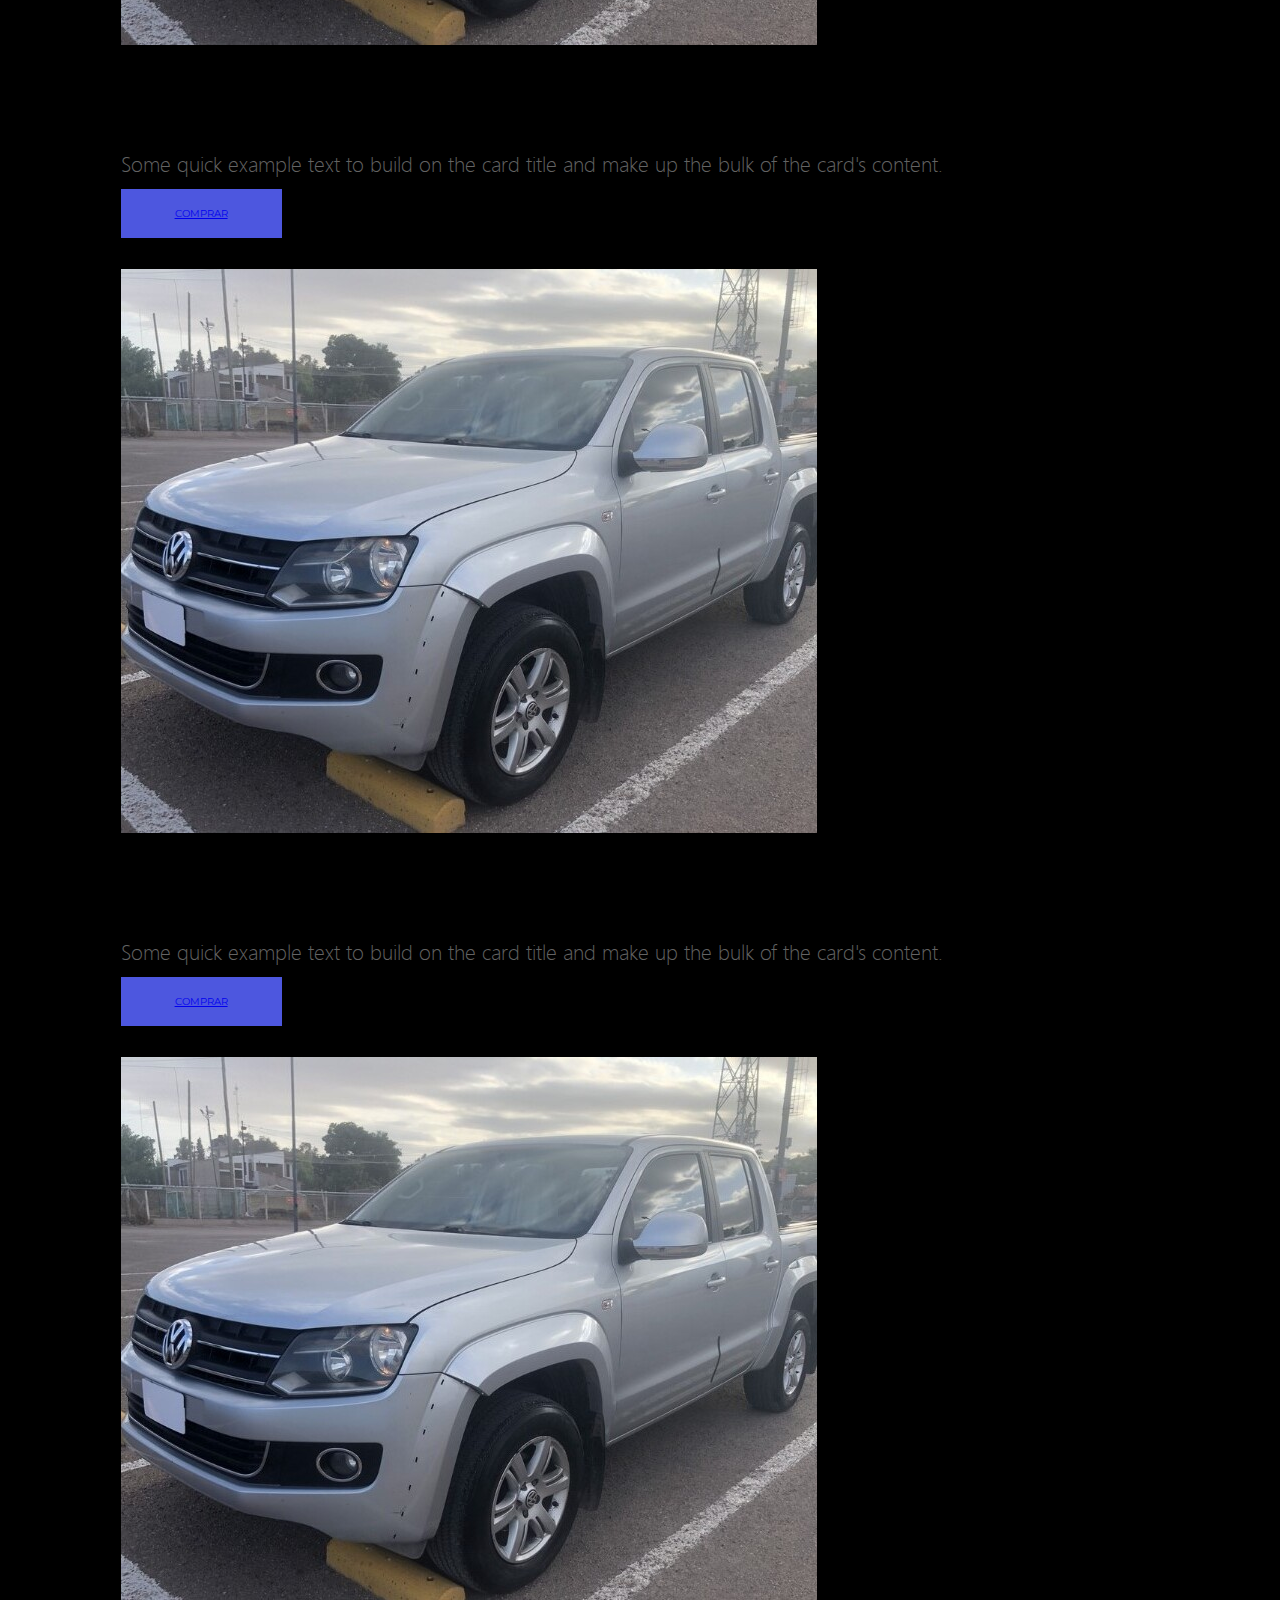
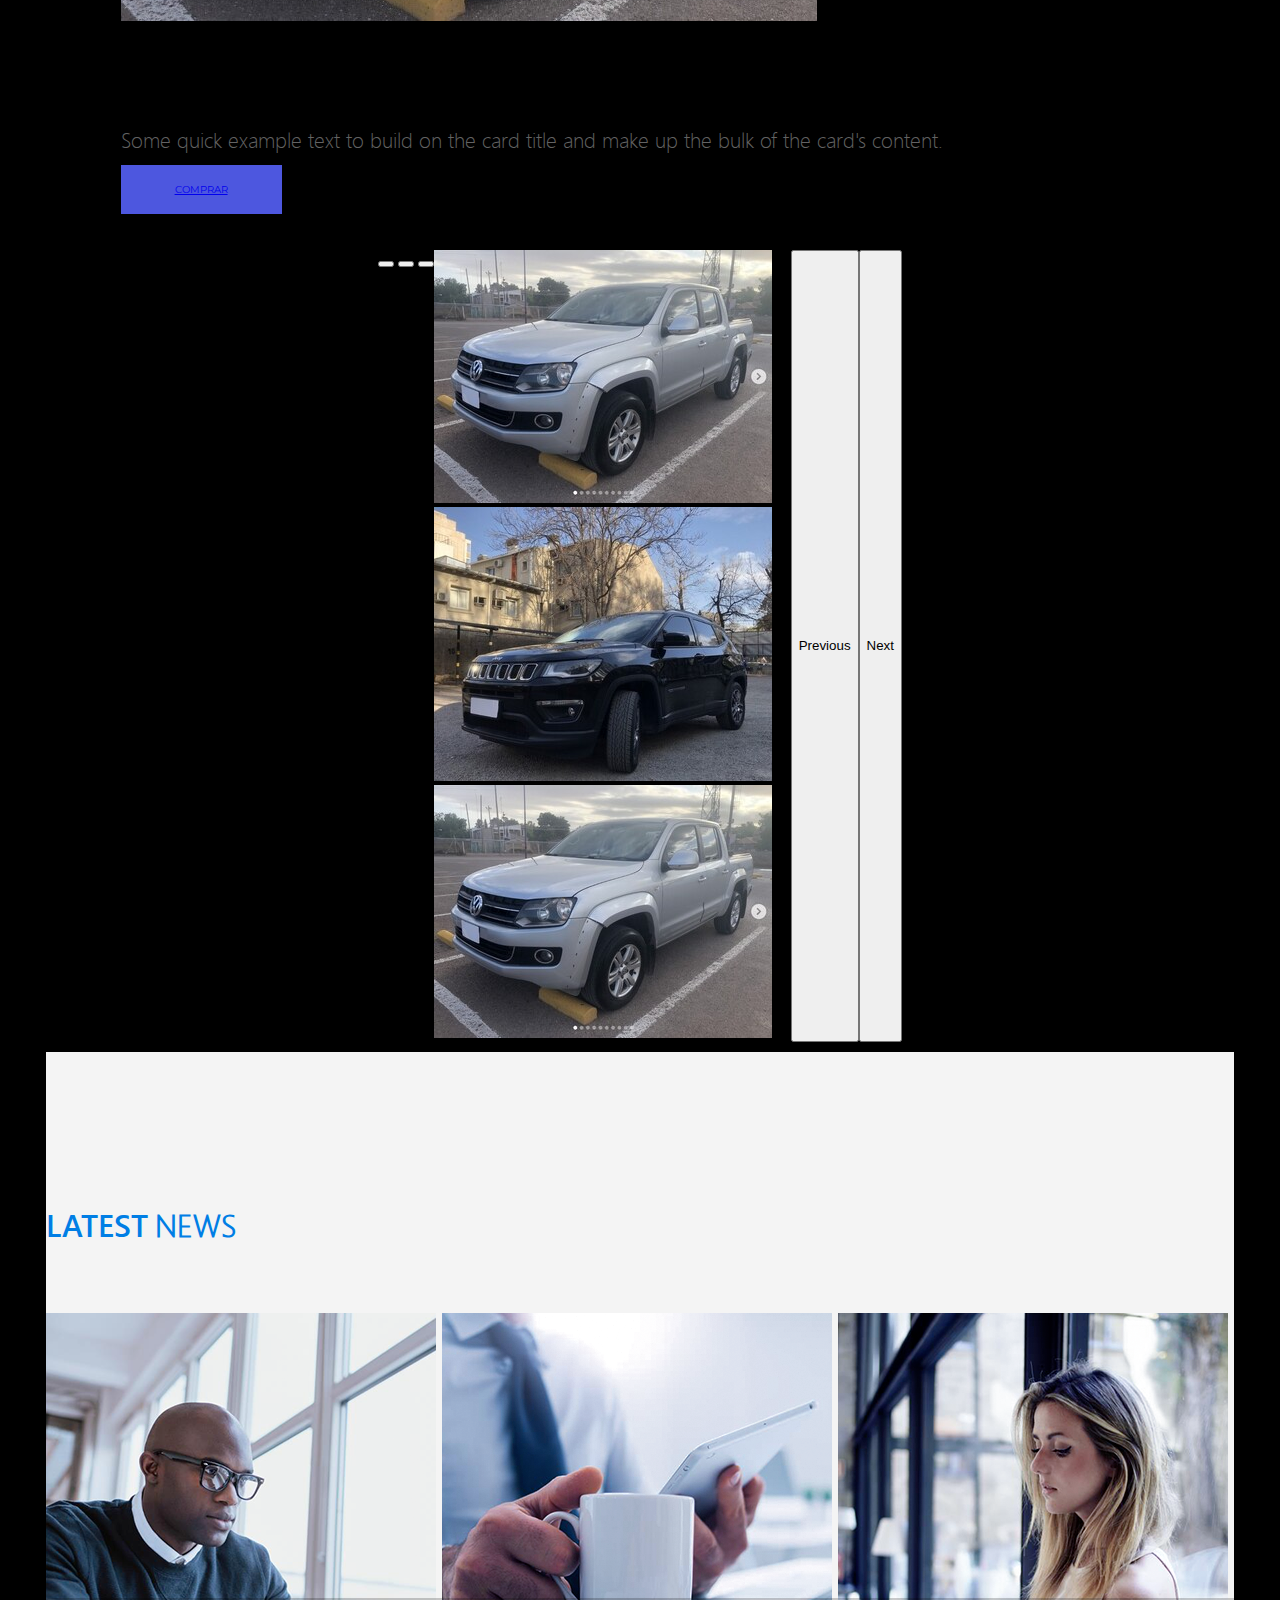
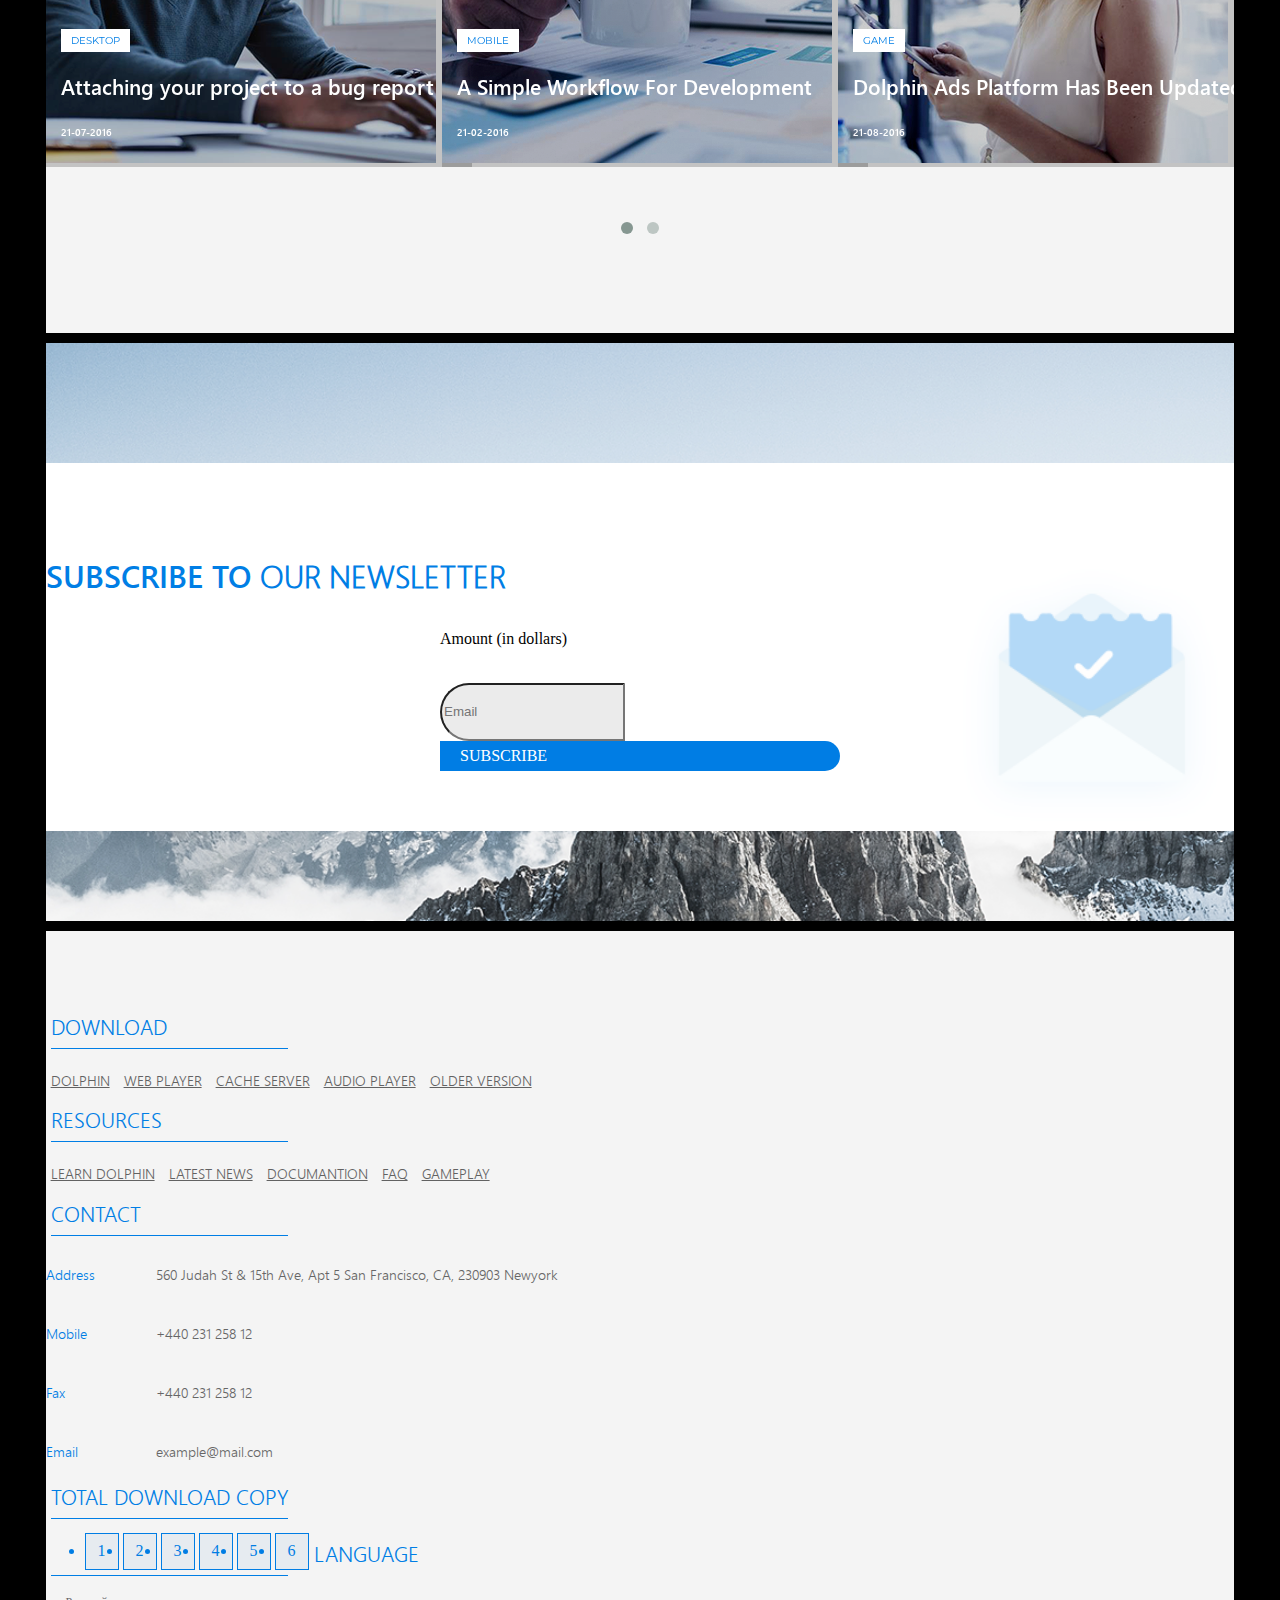
==== commit 2e6c3d7d: "modifique todas las fotos para que funcione el hover" ====
--- a/index.html
+++ b/index.html
@@ -433,21 +433,16 @@
        
       </div>
       <div class="col-xs-12 col-sm-6 col-md-4 col-lg-3 mb-4">
-        <div class="txthover">
-          <img src="images/VolkswagenAmarok6 .jpg" alt="car2" />
-          <div class="txtcontent">
-            <div class="stars">
-              <div class="glyphicon glyphicon-star"></div>
-              <div class="glyphicon glyphicon-star"></div>
-              <div class="glyphicon glyphicon-star"></div>
-            </div>
+        <div class="div-imagen">
+          <img class="desvanecer" src="./images/Mitsubishi L200Resized4.jpg" alt="">
+          <div class="div-imagen-texto">
             <div class="simpletxt">
-              <h3 class="name">Renault</h3>
+              <h3 class="name">Rolls Royce</h3>
               <p>
                 "Lorem ipsum dolor sit amet, consectetur,<br />
                 sed do eiusmod tempor incididunt"
               </p>
-              <h4 class="price">900 &euro;</h4>
+              <h4 class="price">1000&euro;</h4>
               <button>READ MORE</button><br />
               <div class="wishtxt">
                 <p class="paragraph1">
@@ -456,30 +451,20 @@
                 </p>
               </div>
             </div>
-            <div class="stars2">
-              <div class="glyphicon glyphicon-star"></div>
-              <div class="glyphicon glyphicon-star"></div>
-              <div class="glyphicon glyphicon-star"></div>
-            </div>
           </div>
         </div>
       </div>
       <div class="col-xs-12 col-sm-6 col-md-4 col-lg-3 mb-4">
-        <div class="txthover">
-          <img src="images/BaicX351Resized4.jpg" alt="car3" />
-          <div class="txtcontent">
-            <div class="stars">
-              <div class="glyphicon glyphicon-star"></div>
-              <div class="glyphicon glyphicon-star"></div>
-              <div class="glyphicon glyphicon-star"></div>
-            </div>
+        <div class="div-imagen">
+          <img class="desvanecer" src="./images/Mitsubishi L200Resized4.jpg" alt="">
+          <div class="div-imagen-texto">
             <div class="simpletxt">
-              <h3 class="name">Ford Mustang</h3>
+              <h3 class="name">Rolls Royce</h3>
               <p>
                 "Lorem ipsum dolor sit amet, consectetur,<br />
                 sed do eiusmod tempor incididunt"
               </p>
-              <h4 class="price">3000 &euro;</h4>
+              <h4 class="price">1000&euro;</h4>
               <button>READ MORE</button><br />
               <div class="wishtxt">
                 <p class="paragraph1">
@@ -488,30 +473,20 @@
                 </p>
               </div>
             </div>
-            <div class="stars2">
-              <div class="glyphicon glyphicon-star"></div>
-              <div class="glyphicon glyphicon-star"></div>
-              <div class="glyphicon glyphicon-star"></div>
-            </div>
           </div>
         </div>
       </div>
       <div class="col-xs-12 col-sm-6 col-md-4 col-lg-3 mb-4">
-        <div class="txthover">
-          <img src="images/Mitsubishi L200Resized7.jpg" alt="car4" />
-          <div class="txtcontent">
-            <div class="stars">
-              <div class="glyphicon glyphicon-star"></div>
-              <div class="glyphicon glyphicon-star"></div>
-              <div class="glyphicon glyphicon-star"></div>
-            </div>
+        <div class="div-imagen">
+          <img class="desvanecer" src="./images/Mitsubishi L200Resized4.jpg" alt="">
+          <div class="div-imagen-texto">
             <div class="simpletxt">
-              <h3 class="name">Rover</h3>
+              <h3 class="name">Rolls Royce</h3>
               <p>
                 "Lorem ipsum dolor sit amet, consectetur,<br />
                 sed do eiusmod tempor incididunt"
               </p>
-              <h4 class="price">1000 &euro;</h4>
+              <h4 class="price">1000&euro;</h4>
               <button>READ MORE</button><br />
               <div class="wishtxt">
                 <p class="paragraph1">
@@ -520,30 +495,20 @@
                 </p>
               </div>
             </div>
-            <div class="stars2">
-              <div class="glyphicon glyphicon-star"></div>
-              <div class="glyphicon glyphicon-star"></div>
-              <div class="glyphicon glyphicon-star"></div>
-            </div>
           </div>
         </div>
       </div>
       <div class="col-xs-12 col-sm-6 col-md-4 col-lg-3 mb-4">
-        <div class="txthover">
-          <img src="images/VolkswagenAmarok 2.0Crop5.jpg" alt="car5" />
-          <div class="txtcontent">
-            <div class="stars">
-              <div class="glyphicon glyphicon-star"></div>
-              <div class="glyphicon glyphicon-star"></div>
-              <div class="glyphicon glyphicon-star"></div>
-            </div>
+        <div class="div-imagen">
+          <img class="desvanecer" src="./images/Mitsubishi L200Resized4.jpg" alt="">
+          <div class="div-imagen-texto">
             <div class="simpletxt">
-              <h3 class="name">Porche</h3>
+              <h3 class="name">Rolls Royce</h3>
               <p>
                 "Lorem ipsum dolor sit amet, consectetur,<br />
                 sed do eiusmod tempor incididunt"
               </p>
-              <h4 class="price">1200 &euro;</h4>
+              <h4 class="price">1000&euro;</h4>
               <button>READ MORE</button><br />
               <div class="wishtxt">
                 <p class="paragraph1">
@@ -552,30 +517,20 @@
                 </p>
               </div>
             </div>
-            <div class="stars2">
-              <div class="glyphicon glyphicon-star"></div>
-              <div class="glyphicon glyphicon-star"></div>
-              <div class="glyphicon glyphicon-star"></div>
-            </div>
           </div>
         </div>
       </div>
       <div class="col-xs-12 col-sm-6 col-md-4 col-lg-3 mb-4">
-        <div class="txthover">
-          <img src="images/Mercedes-BenzResized4.jpg" alt="car6" />
-          <div class="txtcontent">
-            <div class="stars">
-              <div class="glyphicon glyphicon-star"></div>
-              <div class="glyphicon glyphicon-star"></div>
-              <div class="glyphicon glyphicon-star"></div>
-            </div>
+        <div class="div-imagen">
+          <img class="desvanecer" src="./images/Mitsubishi L200Resized4.jpg" alt="">
+          <div class="div-imagen-texto">
             <div class="simpletxt">
-              <h3 class="name">Porche 911</h3>
+              <h3 class="name">Rolls Royce</h3>
               <p>
                 "Lorem ipsum dolor sit amet, consectetur,<br />
                 sed do eiusmod tempor incididunt"
               </p>
-              <h4 class="price">4000 &euro;</h4>
+              <h4 class="price">1000&euro;</h4>
               <button>READ MORE</button><br />
               <div class="wishtxt">
                 <p class="paragraph1">
@@ -584,30 +539,20 @@
                 </p>
               </div>
             </div>
-            <div class="stars2">
-              <div class="glyphicon glyphicon-star"></div>
-              <div class="glyphicon glyphicon-star"></div>
-              <div class="glyphicon glyphicon-star"></div>
-            </div>
           </div>
         </div>
       </div>
       <div class="col-xs-12 col-sm-6 col-md-4 col-lg-3 mb-4">
-        <div class="txthover">
-          <img src="images/Mercedes-BenzResized4.jpg" alt="car7" />
-          <div class="txtcontent">
-            <div class="stars">
-              <div class="glyphicon glyphicon-star"></div>
-              <div class="glyphicon glyphicon-star"></div>
-              <div class="glyphicon glyphicon-star"></div>
-            </div>
+        <div class="div-imagen">
+          <img class="desvanecer" src="./images/Mitsubishi L200Resized4.jpg" alt="">
+          <div class="div-imagen-texto">
             <div class="simpletxt">
-              <h3 class="name">Chevrolet SS</h3>
+              <h3 class="name">Rolls Royce</h3>
               <p>
                 "Lorem ipsum dolor sit amet, consectetur,<br />
                 sed do eiusmod tempor incididunt"
               </p>
-              <h4 class="price">3000 &euro;</h4>
+              <h4 class="price">1000&euro;</h4>
               <button>READ MORE</button><br />
               <div class="wishtxt">
                 <p class="paragraph1">
@@ -616,30 +561,20 @@
                 </p>
               </div>
             </div>
-            <div class="stars2">
-              <div class="glyphicon glyphicon-star"></div>
-              <div class="glyphicon glyphicon-star"></div>
-              <div class="glyphicon glyphicon-star"></div>
-            </div>
           </div>
         </div>
       </div>
       <div class="col-xs-12 col-sm-6 col-md-4 col-lg-3 mb-4">
-        <div class="txthover">
-          <img src="images/VolkswagenAmarok 2.0Crop5.jpg" alt="car8" />
-          <div class="txtcontent">
-            <div class="stars">
-              <div class="glyphicon glyphicon-star"></div>
-              <div class="glyphicon glyphicon-star"></div>
-              <div class="glyphicon glyphicon-star"></div>
-            </div>
+        <div class="div-imagen">
+          <img class="desvanecer" src="./images/Mitsubishi L200Resized4.jpg" alt="">
+          <div class="div-imagen-texto">
             <div class="simpletxt">
-              <h3 class="name">Meclaren</h3>
+              <h3 class="name">Rolls Royce</h3>
               <p>
                 "Lorem ipsum dolor sit amet, consectetur,<br />
                 sed do eiusmod tempor incididunt"
               </p>
-              <h4 class="price">2500 &euro;</h4>
+              <h4 class="price">1000&euro;</h4>
               <button>READ MORE</button><br />
               <div class="wishtxt">
                 <p class="paragraph1">
@@ -647,11 +582,6 @@
                   <span class="glyphicon glyphicon-heart"></span>
                 </p>
               </div>
-            </div>
-            <div class="stars2">
-              <div class="glyphicon glyphicon-star"></div>
-              <div class="glyphicon glyphicon-star"></div>
-              <div class="glyphicon glyphicon-star"></div>
             </div>
           </div>
         </div>
@@ -664,7 +594,7 @@
   <section>
     <div class="container-fluidTarjetas wf-containerTarjetas">
       <div class="row">
-        <div class="col-sm-12 col-md-4 col-xl-3 mb-4">
+        <div class="col-sm-12 col-md-2 col-xl-3 mb-4">
           <div class="card mt-3 mb-2">
             <img class="card-img-top" src="images/VolkswagenAmarok 2.0Crop.jpg" class="img-fluid">
             <div class="card-body">
@@ -675,7 +605,7 @@
             </div>
           </div>
         </div>
-        <div class="col-sm-12 col-md-4 col-xl-3 mb-4">
+        <div class="col-sm-12 col-md-2 col-xl-3 mb-4">
           <div class="card mt-3 mb-2">
             <img class="card-img-top" src="images/VolkswagenAmarok 2.0Crop.jpg" class="img-fluid">
             <div class="card-body">
--- a/css/main.css
+++ b/css/main.css
@@ -1,26 +1,5 @@
 
-.div-imagen {
-  display:inline-block;
-  position:relative;
-}
-
-.div-imagen .div-imagen-texto {
-  position:absolute;
-  top:0;
-  left:0;
-  z-index:-1;
-  padding:10px;
-  margin:0;
-}
-
-.desvanecer:hover {
-  opacity: 0.07;
-  -webkit-transition: opacity 500ms;
-  -moz-transition: opacity 500ms;
-  -o-transition: opacity 500ms;
-  -ms-transition: opacity 500ms;
-  transition: opacity 500ms;
-}
+
 body {
   font-size: 16px;
   padding: 20px;
@@ -217,6 +196,28 @@
 }
 /*-------------------------- TEMPLATE 2 GARAGE GALERÍA---------------------------------------------*/
 
+.div-imagen {
+  display:inline-block;
+  position:relative;
+}
+
+.div-imagen .div-imagen-texto {
+  position:absolute;
+  top:0;
+  left:0;
+  z-index:-1;
+  padding:10px;
+  margin:0;
+}
+
+.desvanecer:hover {
+  opacity: 0.07;
+  -webkit-transition: opacity 500ms;
+  -moz-transition: opacity 500ms;
+  -o-transition: opacity 500ms;
+  -ms-transition: opacity 500ms;
+  transition: opacity 500ms;
+}
 .txtcontent {
   position: relative;
   top: 0px;
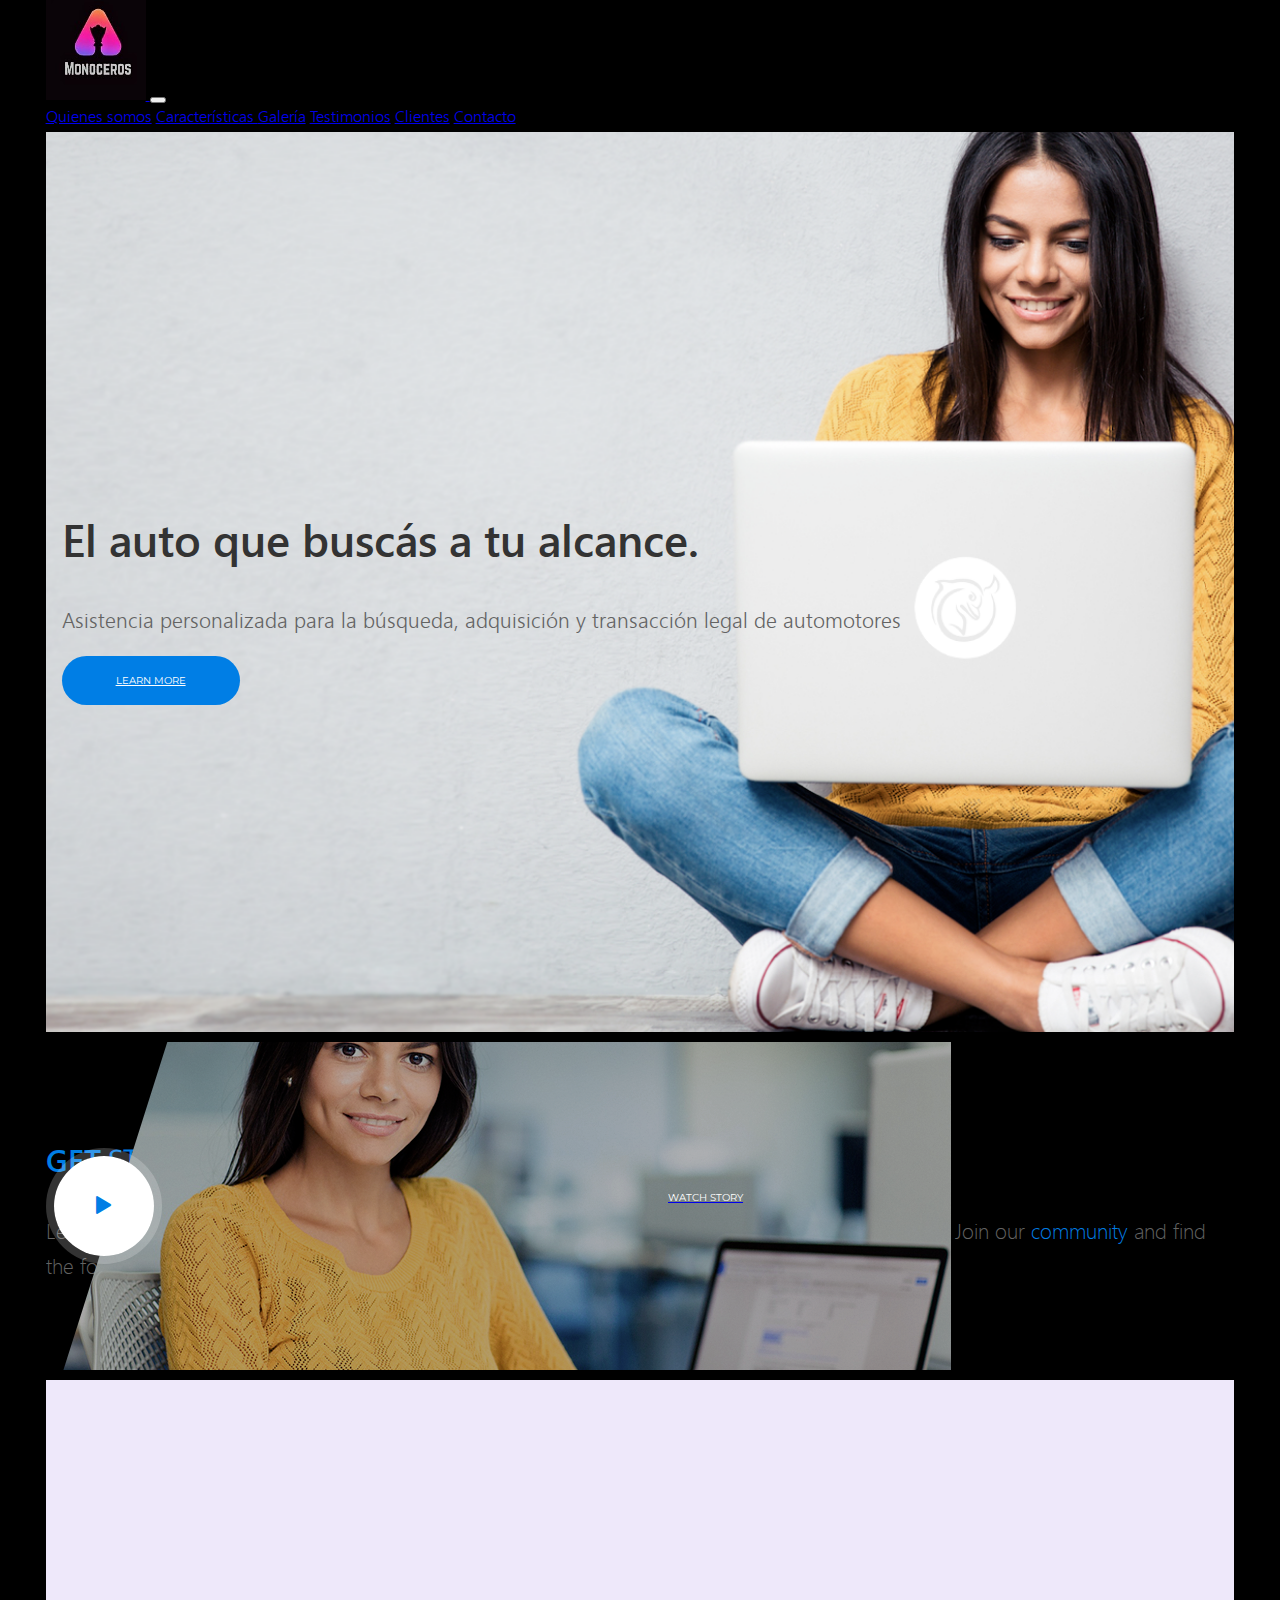
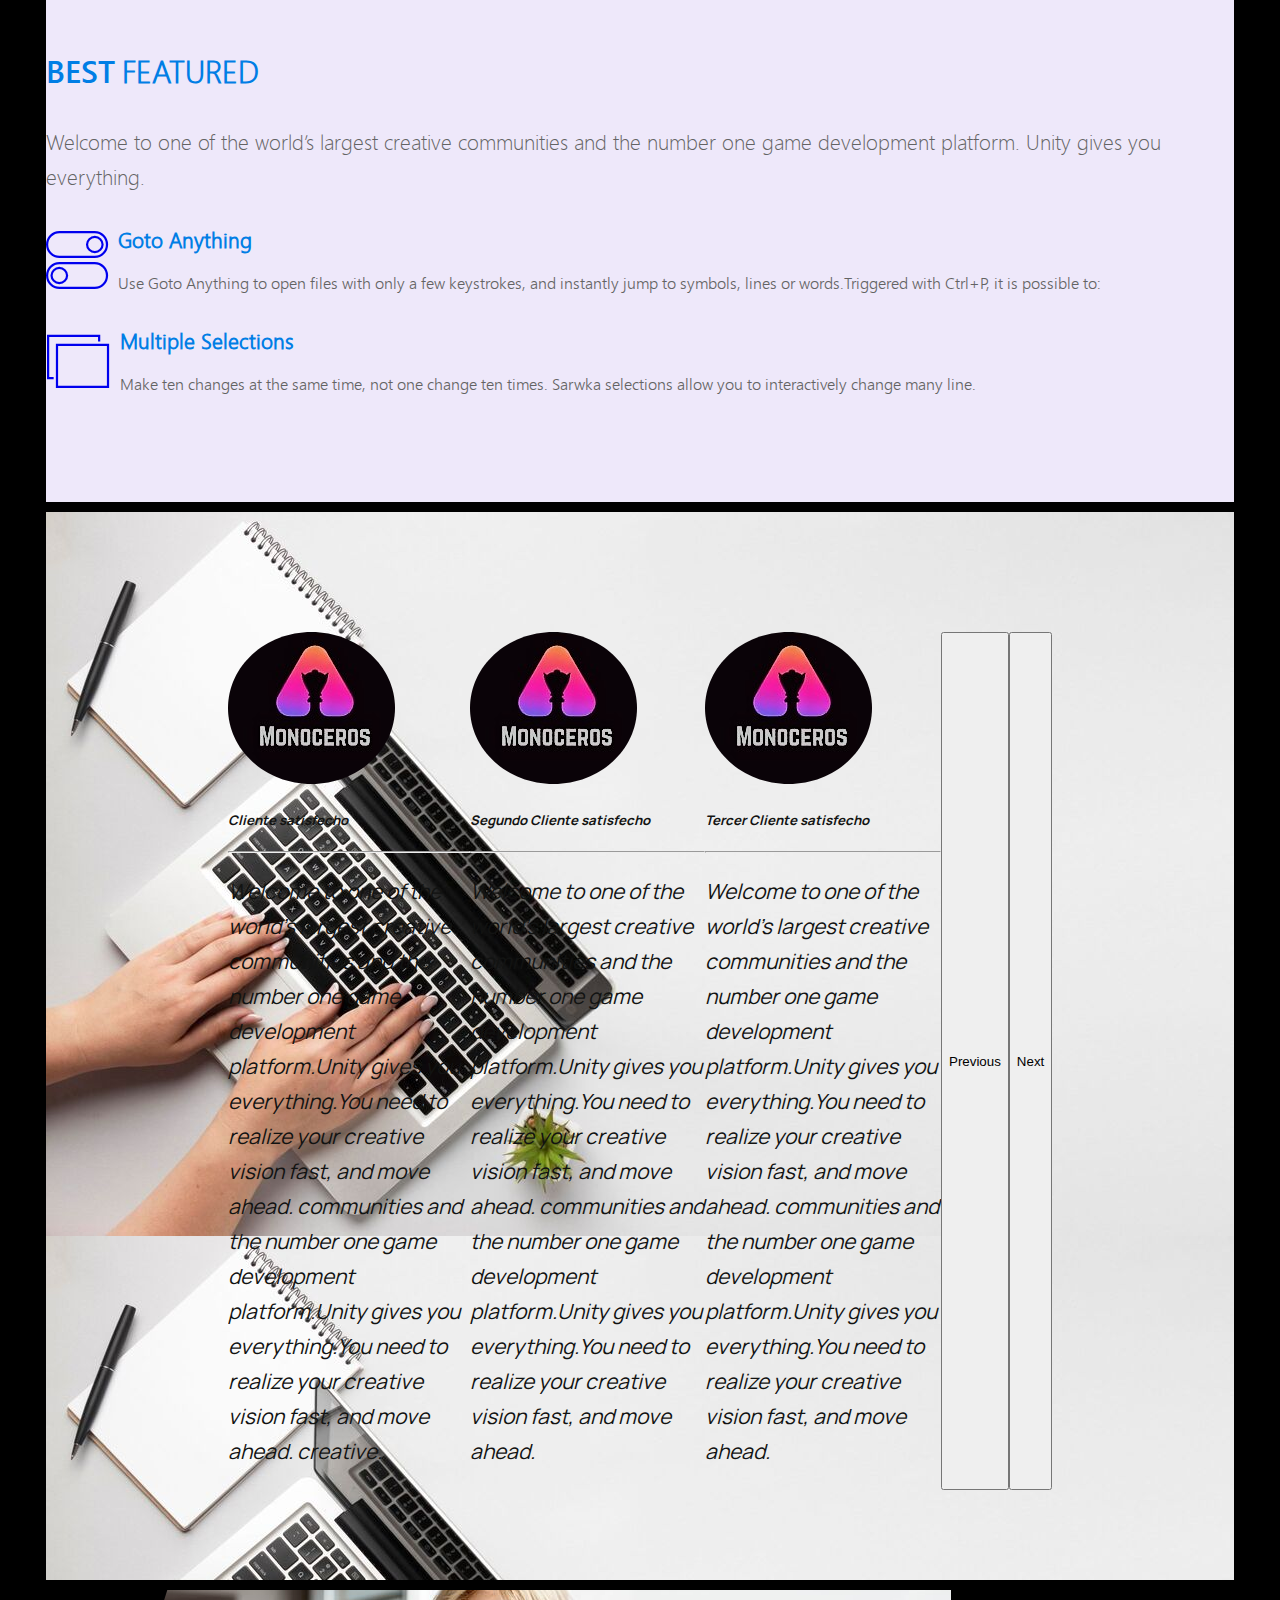
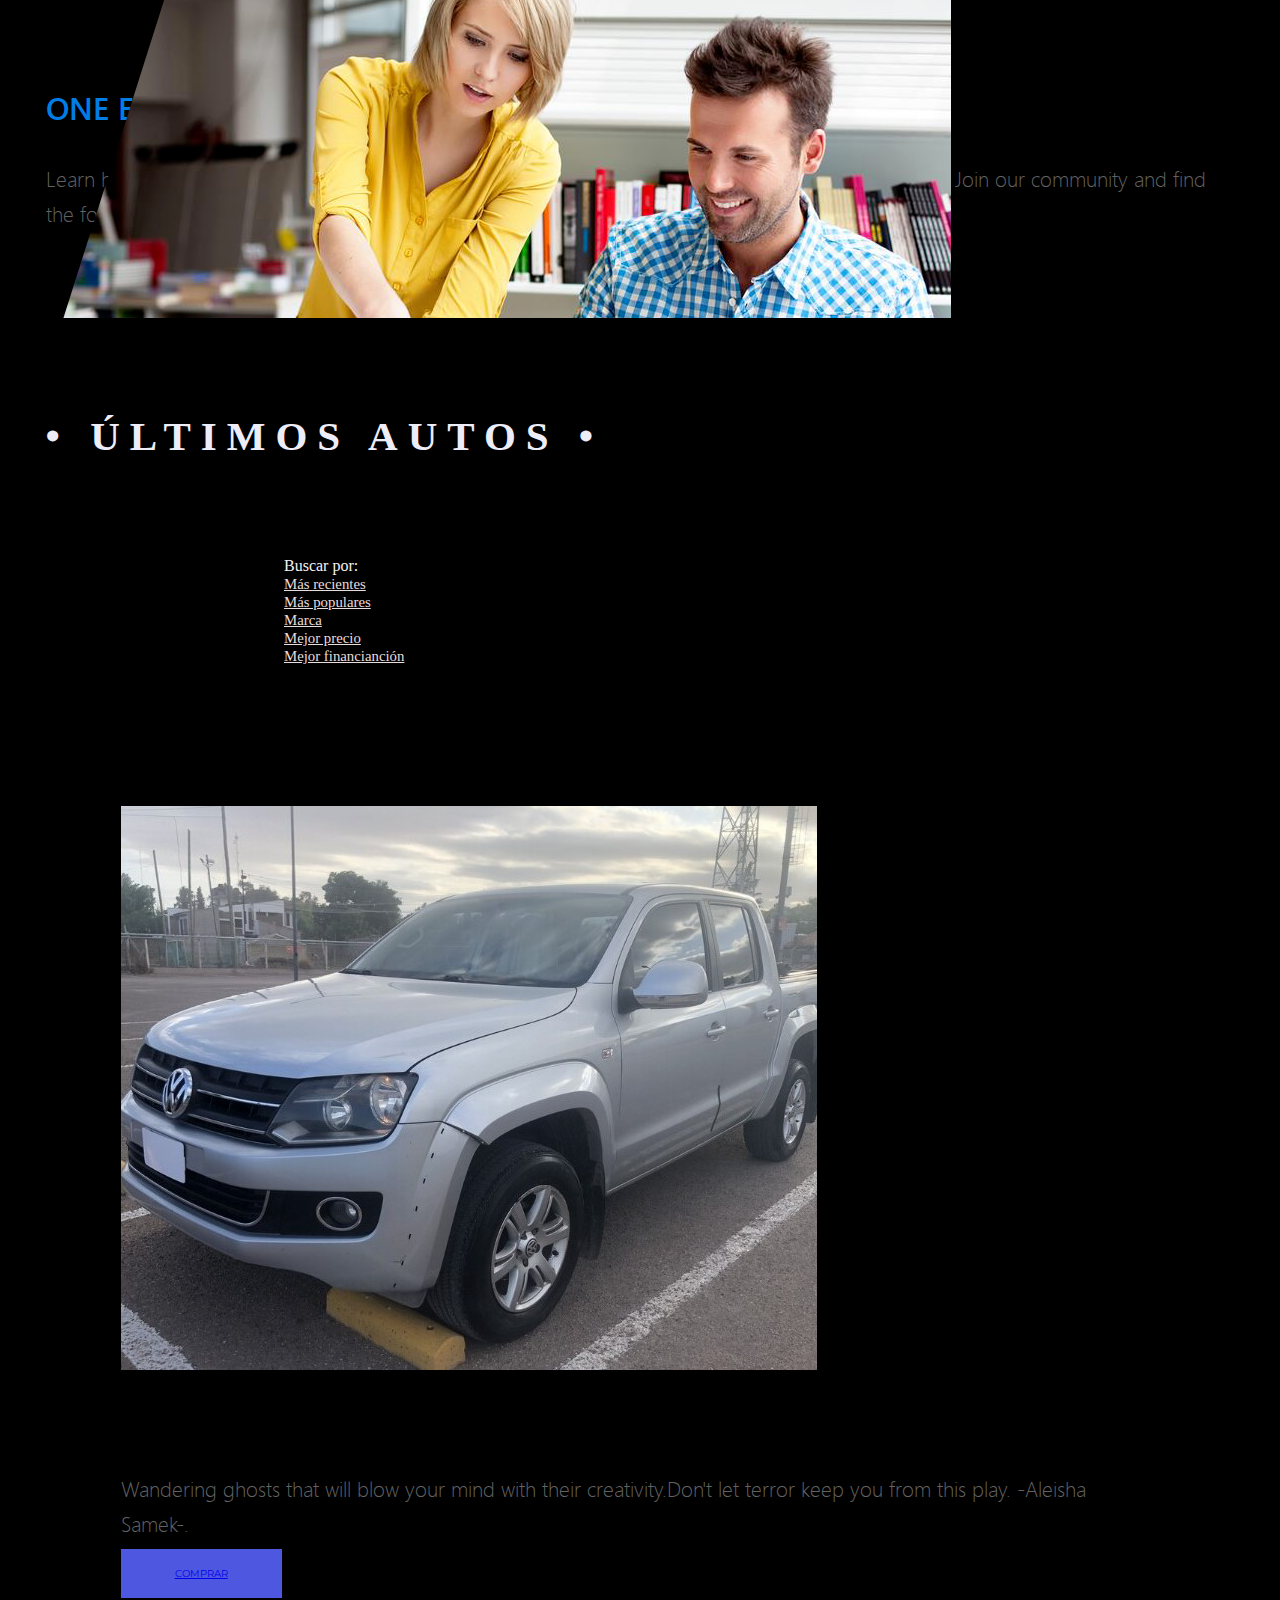
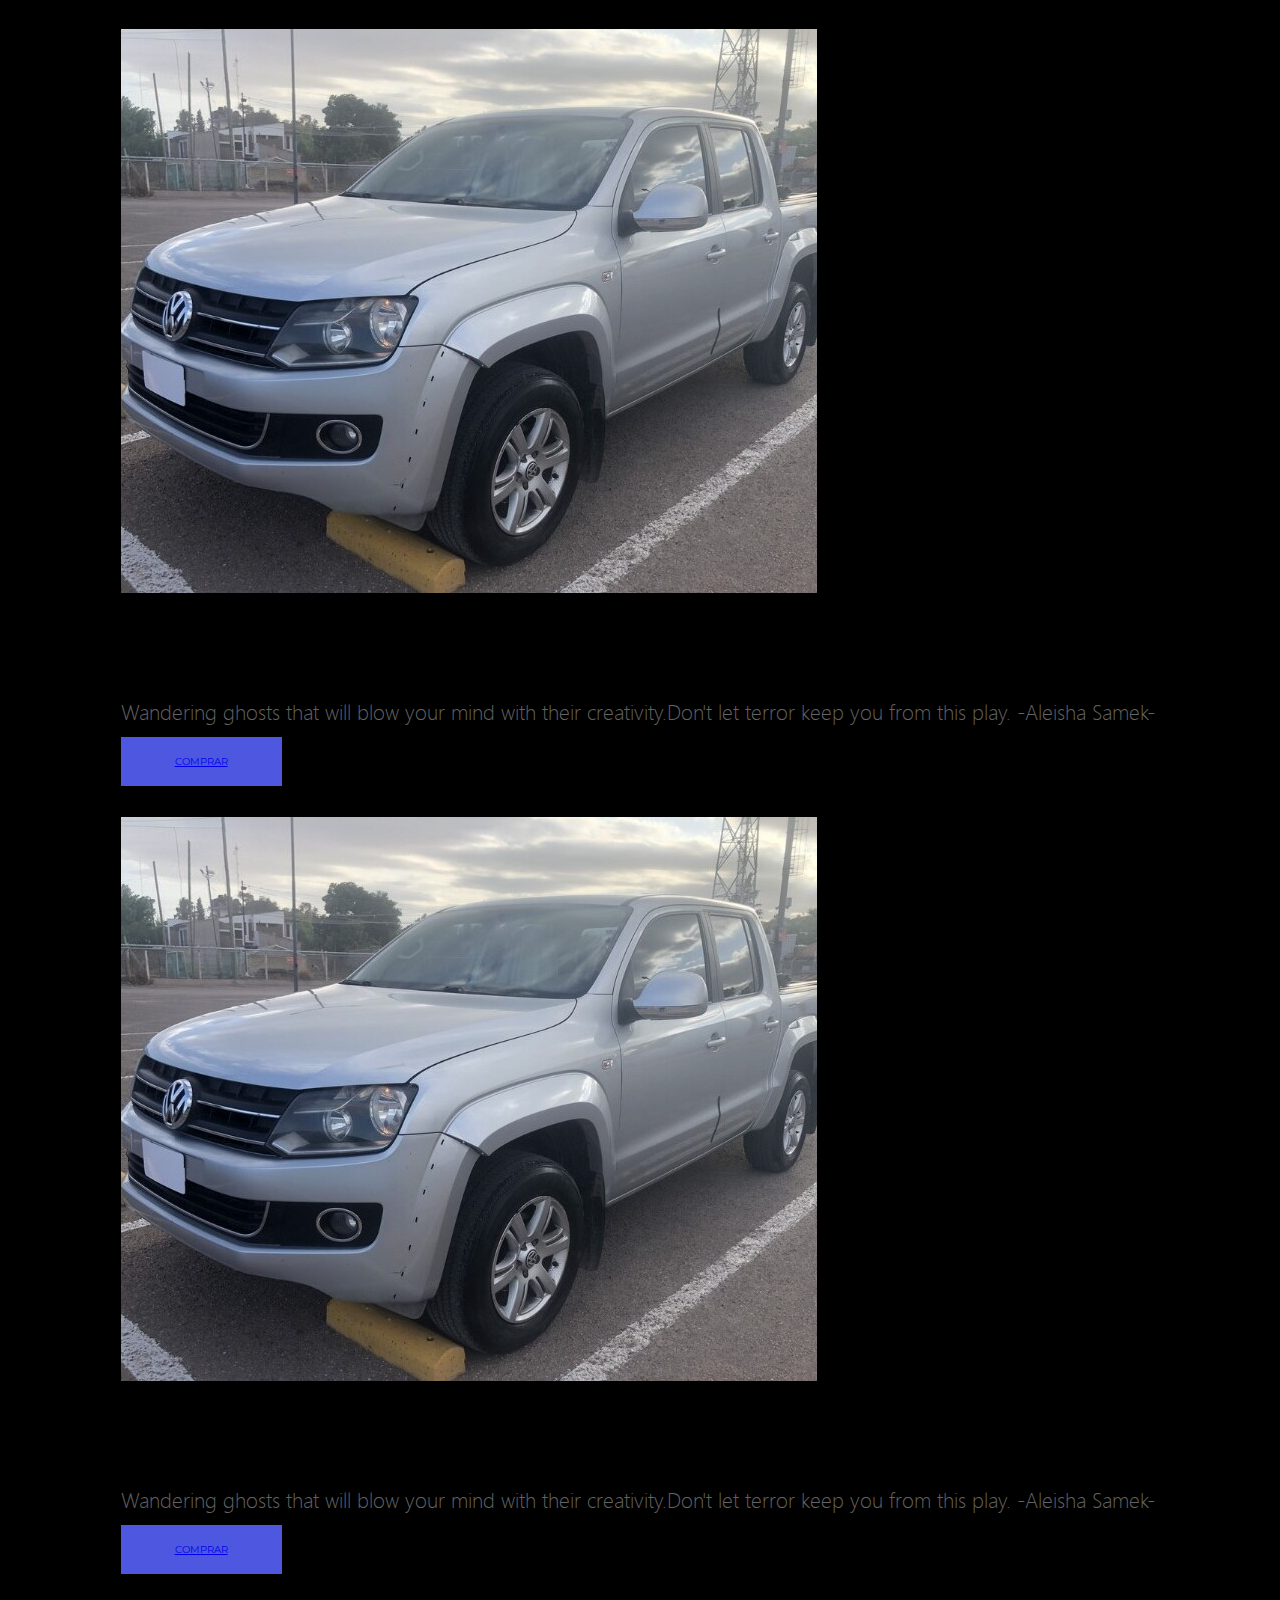
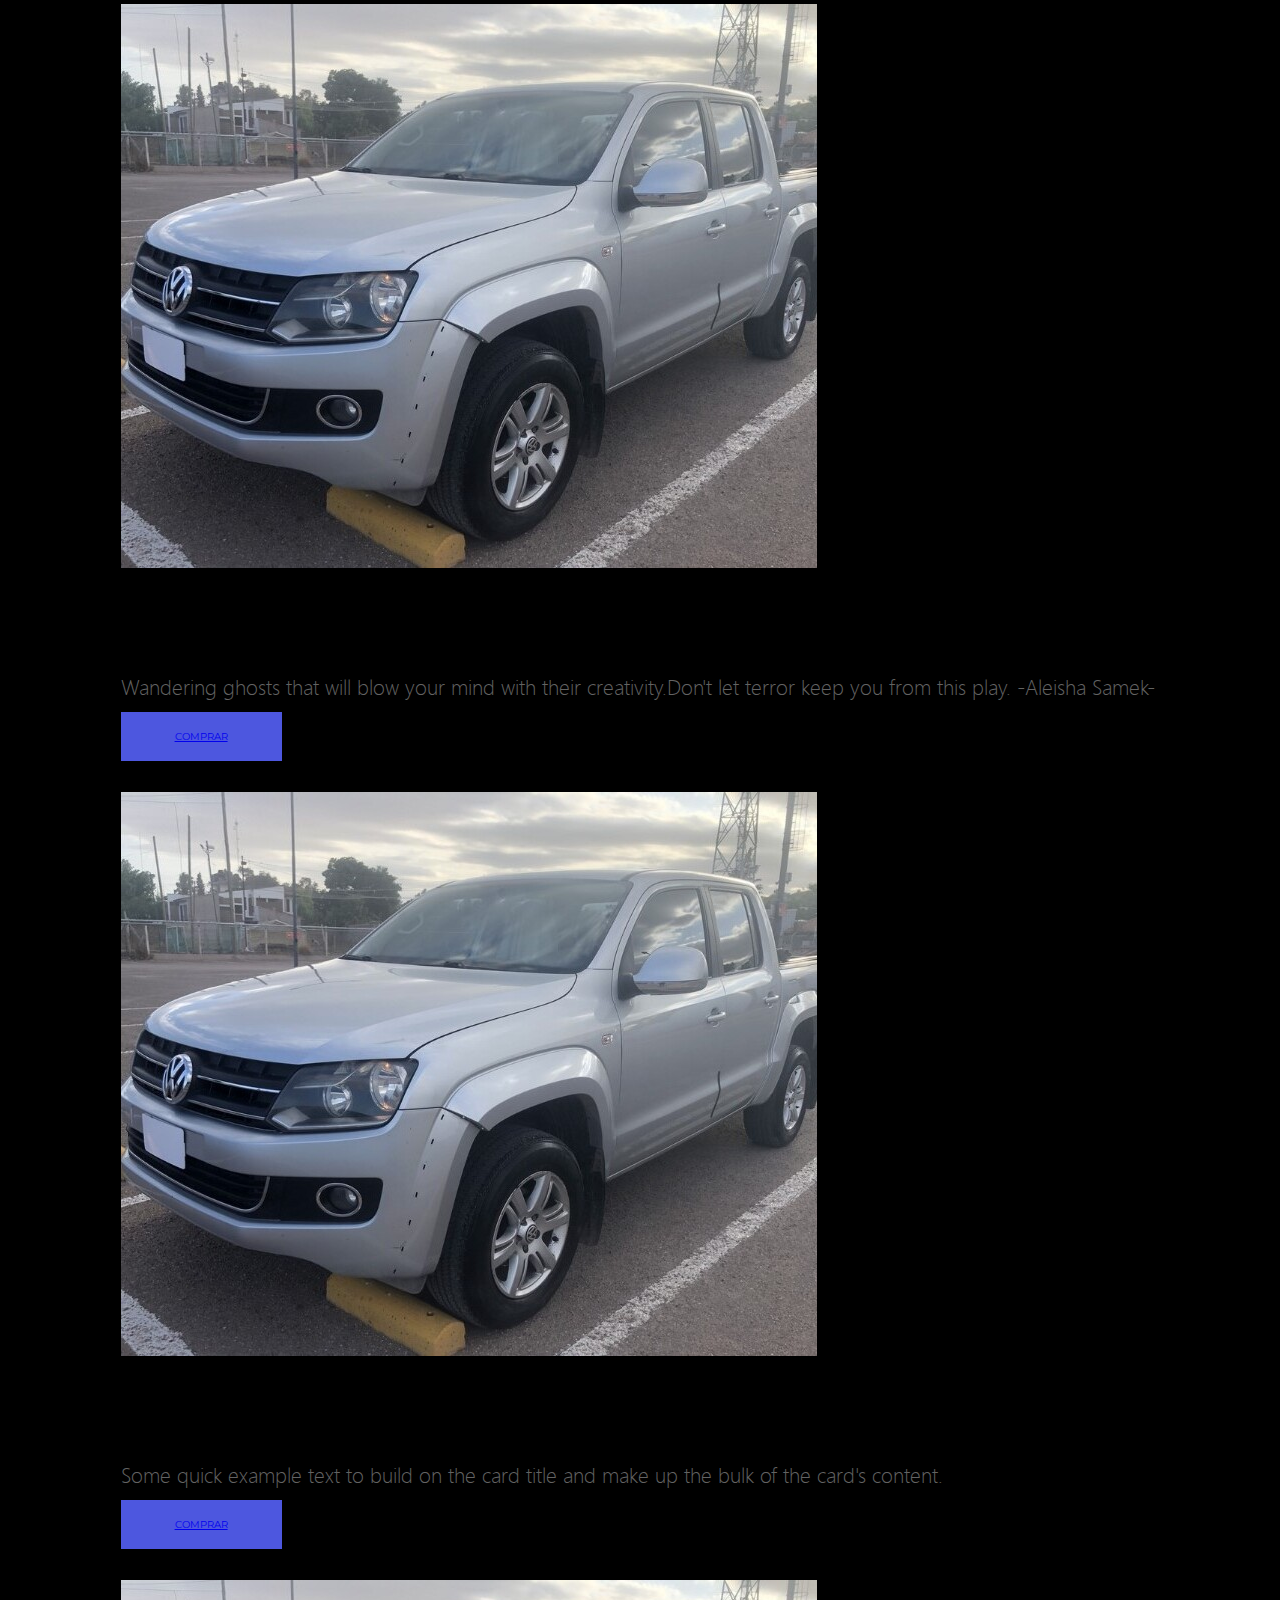
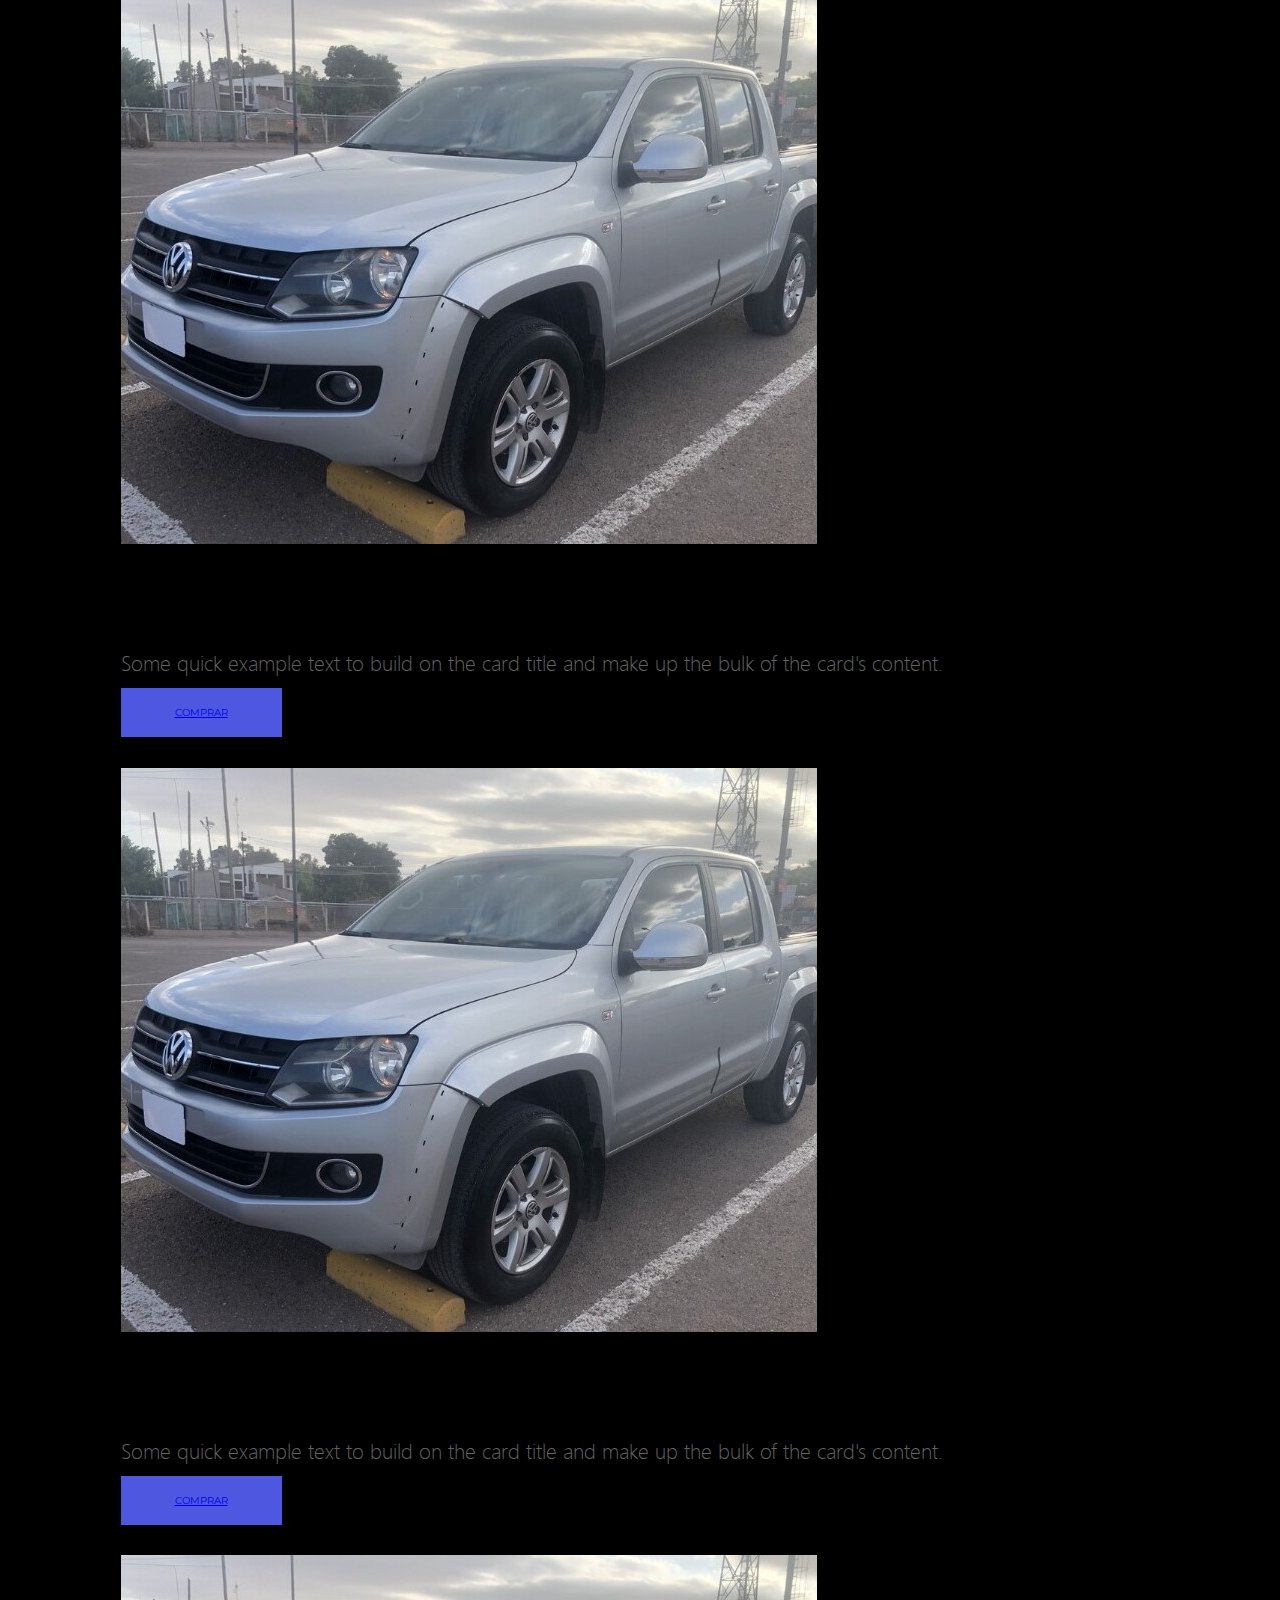
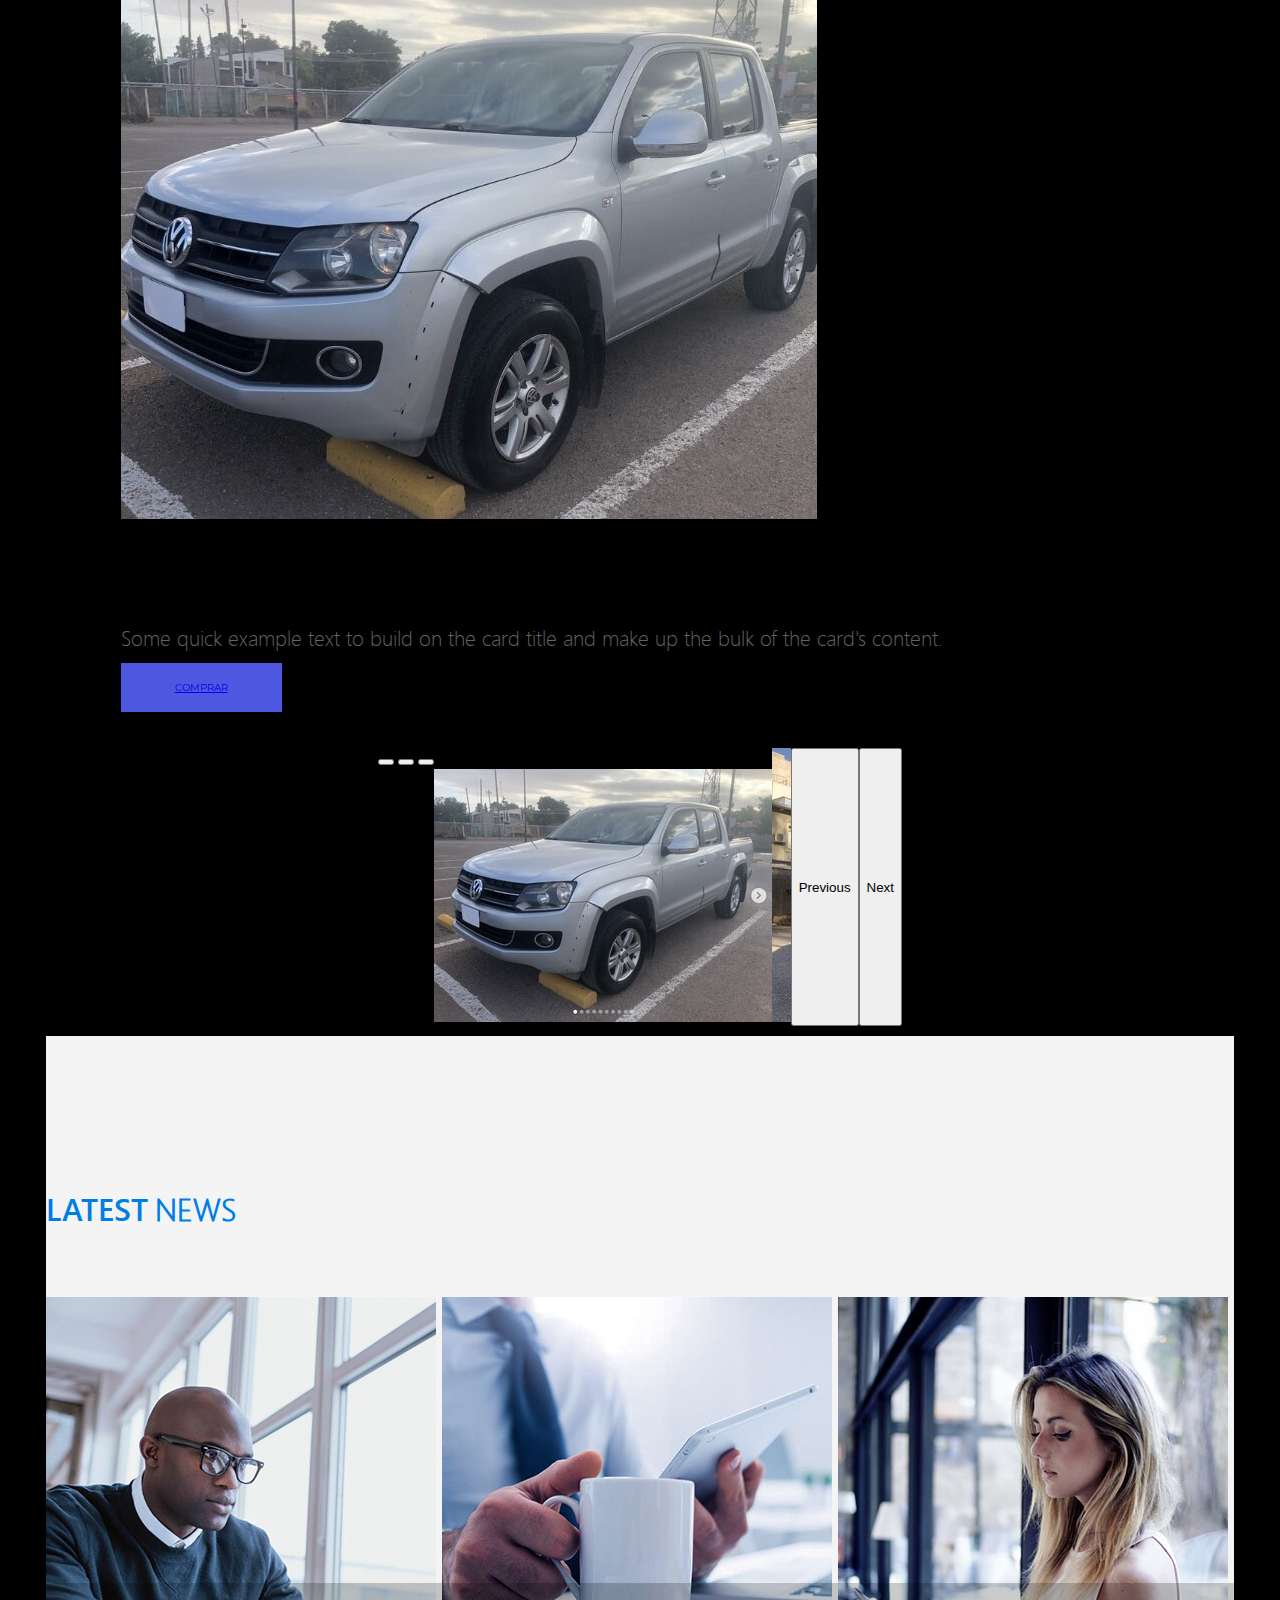
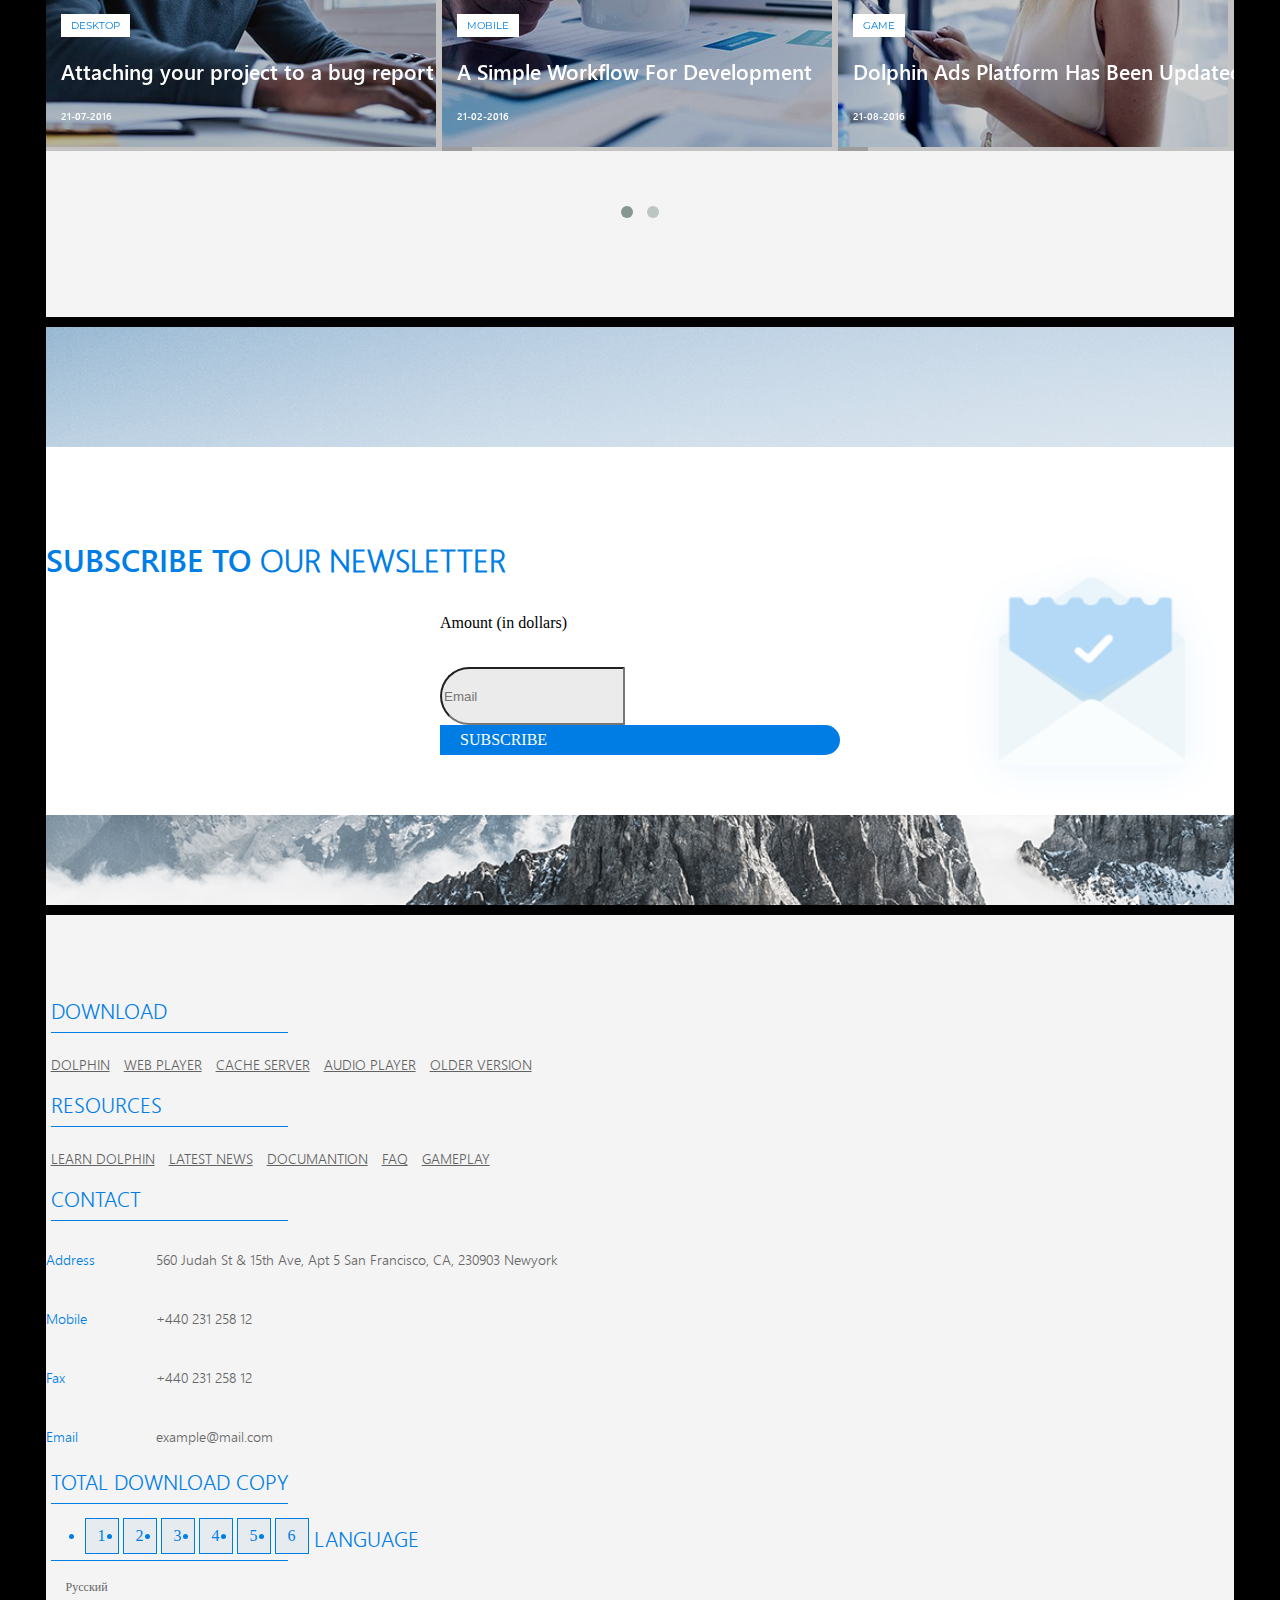
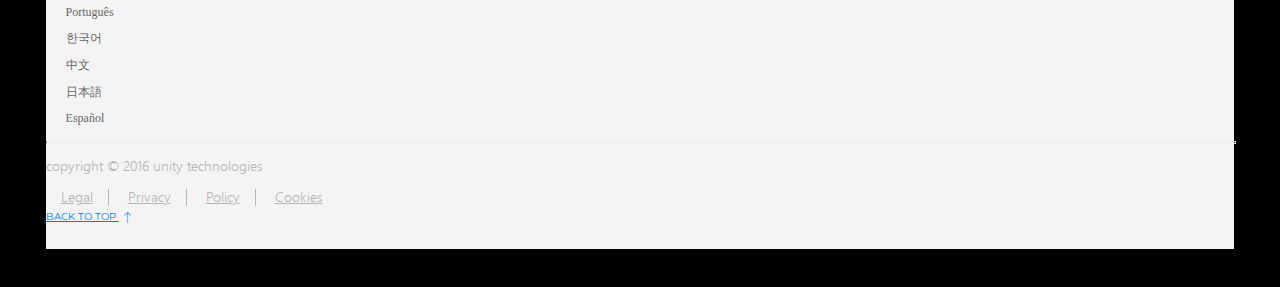
==== commit 54a15d54: "se rehace la sección Testimonials para poder trabajar con la misma" ====
--- a/index.html
+++ b/index.html
@@ -54,7 +54,7 @@
   <nav class="navbar navbar-expand-lg navbar-dark bg-transparent">
     <div class="container-fluid">
       <a class="navbar-brand" href="#">
-        <img src="images/Monoceros2.jpg" alt="Bootstrap" width="150" height="150">
+        <img src="images/Monoceros2.jpg" alt="Bootstrap" width="100" height="100">
       </a>
       <a class="navbar-brand fs-2 d-flex" href="#"></a>
       <button class="navbar-toggler" type="button" data-bs-toggle="collapse" data-bs-target="#navbarNavAltMarkup"
@@ -65,11 +65,12 @@
        ESTE DIV LO CREÉ PARA AGREGAR LA PROPIEDAD D-FLEX JUSTIFY-CONTENT-END, PERO LA HAMBURGUESA SE ABRE RARO INVESTIGAR -->
       <div class="d-flex justify-content-end">
         <div class="navbar-nav fs-4" class="collapse navbar-collapse" id="navbarNavAltMarkup">
-          <a class="nav-link active" aria-current="page" href="#" class="pull-left">Quienes somos</a>
-          <a class="nav-link active" aria-current="page" href="#">Características </a>
-          <a class="nav-link" href="#">Testimonios</a>
-          <a class="nav-link" href="#">Clientes</a>
-          <a class="nav-link">Cosas</a>
+          <a class="nav-link active" aria-current="page" href="#ancla1" class="pull-left">Quienes somos</a>
+          <a class="nav-link active" aria-current="page" href="#features">Características </a>
+          <a class="nav-link" href="#galeria">Galería</a>
+          <a class="nav-link" href="#testimonials">Testimonios</a>
+          <a class="nav-link" href="#blog">Clientes</a>
+          <a class="nav-link" href="#footer">Contacto</a>
         </div>
       </div>
     </div>
@@ -179,7 +180,7 @@
               Asistencia personalizada para la búsqueda, adquisición y
               transacción legal de automotores
             </p>
-            <a class="btn btn-default btn-theme btn-rounded-corner" href="#galeriaautos" role="button">Galeria</a>
+            <a class="btn btn-default btn-theme btn-rounded-corner" href="#" role="button">Learn More</a>
           </div>
         </div>
       </div>
@@ -188,28 +189,47 @@
   <!-- HOME END -->
 
   <!-- ABOUT -->
- 
-   <section id="about" class="section padding-top-bottom-65">
-    <div class="container text-center">
+  <section id="about" class="section padding-top-bottom-65">
+    <div class="row absolute-image-container">
+      <div class="col-md-6 col-md-offset-6">
+        <img class="max-width-100 position--realtive" src="images/video.png" alt="" name="ancla1" id="ancla1" />
+        <div class="position--absolute top-0 left-0 full-width full-height">
+          <div class="buttuon-container">
+            <div class="btn-wraper">
+              <a href="https://www.youtube.com/watch?v=5QQ-bMlhAj8" class="
+                    popup-youtube
+                    btn btn-icon btn-round btn-icon-text
+                    test-popup-link
+                  ">
+                <span class="
+                      btn-icon-container-lg btn-icon-text-container
+                      bg-white
+                      border-white-opacity
+                    "><i class="ion-play"></i></span>
+                <span class="margin-left-10 line-height-btn-lg text-white">watch story</span>
+              </a>
+            </div>
+          </div>
+        </div>
+      </div>
+    </div>
+    <div class="container">
       <div class="row">
-  
-        <div class="col-lg-4 md-6 sm-12"> 
-            <header class="d-flex justify-content-start">
-                        <h3>
-                          <span class="text--semi-bold">Get</span>
-                          <span class="text--light">Started</span>
-                        </h3>
-                      </header>
-                      <p class="color-white">
-                        Learn how to use Unity with our free tutorials, online training,
-                        courseware, and product documentation. Join our
-                        <span class="text-theme">community</span> and find the forum
-                        that's right for you. Start browsing thousands of template.
-                      </p>
-  
-          </div>
-        <div class="col-lg-8 md-6 sm-12">
-          <img src="images/video.png" class="rounded img-fluid" alt="...">
+        <div class="col-md-6">
+          <div class="regular-content">
+            <header>
+              <h3>
+                <span class="text--semi-bold">Get</span>
+                <span class="text--light">Started</span>
+              </h3>
+            </header>
+            <p>
+              Learn how to use Unity with our free tutorials, online training,
+              courseware, and product documentation. Join our
+              <span class="text-theme">community</span> and find the forum
+              that's right for you. Start browsing thousands of template.
+            </p>
+          </div>
         </div>
       </div>
     </div>
@@ -242,7 +262,7 @@
           <div class="media">
             <a class="media-left" href="#">
               <div class="media-object">
-                <i class="ion-ios-toggle-outline"></i>
+                <i class="ion-ios-toggle-outline "></i>
               </div>
             </a>
             <div class="media-body">
@@ -278,16 +298,94 @@
     </div>
   </section>
   <!-- FEATURE END-->
-  <br>
+
   <!-- TESTIMONIAL -->
-  <section id="testimonials" class="section testimonial-bg" style="background-image: url(images/testimonials5.jpg)">
-    <div class="container">
-      <div class="row">
-        <div class="col-md-12 text-center">
+
+
+  <div id="carouselTestimonios" class="carousel slide" data-bs-ride="carousel" style="background-image: url(images/testimonials7.jpg);">
+    <div class="carousel-inner">
+      <div class="carousel-item active" data-bs-interval="900">
+        <div>
+          <div class="tituloSlide1 text-center">
+            <img src="./images/Monoceros4.jpg" alt="" />
+            <h5 class="">Cliente satisfecho</h5>
+            <hr class="" />
+          </div>
+          <p class="primeraSlideTestimonial">
+            <img class="" src="" alt="" />Welcome to one of the world’s largest
+            creative
+            communities and the number one game development
+            platform.Unity gives you everything.You need to
+            realize your creative vision fast, and move ahead.
+            communities and the number one game development
+            platform.Unity gives you everything.You need to
+            realize your creative vision fast, and move ahead.
+            creative.
+          </p>
+        </div>
+      </div>
+      <div class="carousel-item" data-bs-interval="2000">
+        <div>
+          <div class="tituloSlide1 text-center">
+            <img src="./images/Monoceros4.jpg" alt="" />
+            <h5 class="">Segundo Cliente satisfecho</h5>
+            <hr class="" />
+          </div>
+
+          <p class="segundaSlideTestimonial">
+            <img class="" src="" alt="" />Welcome to one of the world’s largest
+            creative
+            communities and the number one game development
+            platform.Unity gives you everything.You need to
+            realize your creative vision fast, and move ahead.
+            communities and the number one game development
+            platform.Unity gives you everything.You need to
+            realize your creative vision fast, and move ahead.
+
+
+          </p>
+        </div>
+      </div>
+      <div class="carousel-item"data-bs-interval="2000">
+        <div>
+          <div class="tituloSlide1 text-center">
+            <img src="./images/Monoceros4.jpg" alt="" />
+            <h5 class="">Tercer Cliente satisfecho</h5>
+            <hr class="" />
+          </div>
+          <p class="terceraSlideTestimonial">
+            <img class="" alt="" />Welcome to one of the world’s largest
+            creative
+            communities and the number one game development
+            platform.Unity gives you everything.You need to
+            realize your creative vision fast, and move ahead.
+            communities and the number one game development
+            platform.Unity gives you everything.You need to
+            realize your creative vision fast, and move ahead.
+
+          </p>
+        </div>
+      </div>
+    </div>
+    <button class="carousel-control-prev" type="button" data-bs-target="#carouselExampleInterval" data-bs-slide="prev">
+      <span class="carousel-control-prev-icon" aria-hidden="true"></span>
+      <span class="visually-hidden">Previous</span>
+    </button>
+    <button class="carousel-control-next" type="button" data-bs-target="#carouselExampleInterval" data-bs-slide="next">
+      <span class="carousel-control-next-icon" aria-hidden="true"></span>
+      <span class="visually-hidden">Next</span>
+    </button>
+  </div>
+
+  <!-- <section id="testimonials" class="section testimonial-bg" class="section"
+    style="background-image: url(images/testimonials5.jpg)">
+    <div class="containerTestimonials">
+      <div class="rowTestimonials">
+        <div class="col-md-12 text-center" id="testimonialColumna">
           <div id="testimonial-carousel" class="owl-carousel testimonial-sliders">
             <div>
               <div class="row">
-                <div class="col-md-12 col-md-offset-2">
+                <div class="col-md-6 col-md-offset-2">
                   <div class="testimonial-container">
                     <div class="client-details text-center">
                       <img src="images/quate.png" alt="" />
@@ -310,7 +408,7 @@
 
             <div>
               <div class="row">
-                <div class="col-md-12 col-md-offset-2">
+                <div class="col-md-6 col-md-offset-2">
                   <div class="testimonial-container">
                     <div class="client-details text-center">
                       <img src="images/Monoceros4.jpg" alt="" />
@@ -332,7 +430,7 @@
             </div>
             <div>
               <div class="row">
-                <div class="col-md-12 col-md-offset-2">
+                <div class="col-md-6 col-md-offset-2">
                   <div class="testimonial-container">
                     <div class="client-details text-center">
                       <img src="images/testimonial-1.png" alt="" />
@@ -356,40 +454,39 @@
         </div>
       </div>
     </div>
+  </section> -->
+  <!-- TESTIMONIAL END-->
+
+  <!-- WORKFLOW -->
+  <section id="workflow" class="section padding-top-bottom-65">
+    <div class="row absolute-image-container">
+      <div class="col-md-6 col-md-offset-6">
+        <img class="max-width-100" src="images/workflow.png" alt="" />
+      </div>
+    </div>
+    <div class="container">
+      <div class="row">
+        <div class="col-md-6">
+          <div class="regular-content">
+            <header>
+              <h3>
+                <span class="text--semi-bold">ONE editor,</span>
+                <span class="text--light">ONE WORKFLOW</span>
+              </h3>
+            </header>
+            <p>
+              Learn how to use Unity with our free tutorials, online training,
+              courseware, and product documentation. Join our community and
+              find the forum that's right for you. Start browsing thousands.
+            </p>
+          </div>
+        </div>
+      </div>
+    </div>
   </section>
-  <!-- TESTIMONIAL END-->
-
-  <!-- WORKFLOW -->
-
-  <section id="about" class="section padding-top-bottom-65">
-    <div class="container text-center">
-      <div class="row">
-  
-        <div class="col-lg-4 md-6 sm-12"> 
-            <header class="d-flex justify-content-start">
-                        <h3>
-                          <span class="text--semi-bold">Get</span>
-                          <span class="text--light">Started</span>
-                        </h3>
-                      </header>
-                      <p class="color-white">
-                        Learn how to use Unity with our free tutorials, online training,
-                        courseware, and product documentation. Join our
-                        <span class="text-theme">community</span> and find the forum
-                        that's right for you. Start browsing thousands of template.
-                      </p>
-  
-          </div>
-        <div class="col-lg-8 md-6 sm-12">
-          <img class="max-width-100" src="images/workflow.png" alt="" />
-        </div>
-      </div>
-    </div>
-  </section>
- 
 
   <!-- _____________-------------------------___________ÚLTIMOS AUTOS SECTION _____________----------------------------__________-->
-  <div class="latestcars" id="galeriaautos">
+  <div class="latestcars">
     <h1 class="text-center">&bullet; ÚLTIMOS AUTOS &bullet;</h1>
     <ul class="nav nav-tabs navbar-left latest-navleft">
       <li role="presentation" class="li-sortby"><span class="sortby">Buscar por: </span></li>
@@ -406,13 +503,18 @@
 
 
   <!------------------------------------------------------------------ TEMPLATE 2 GARAGE GALERÍA------------------------------------>
- 
-  <div class="grid">
+
+  <!-- <div class="grid">
     <div class="row">
       <div class="col-xs-12 col-sm-6 col-md-4 col-lg-3 mb-4">
-        <div class="div-imagen">
-          <img class="desvanecer" src="./images/Mitsubishi L200Resized4.jpg" alt="">
-          <div class="div-imagen-texto">
+        <div class="txthover">
+          <img src="images/Mercedes-BenzResized4.jpg" alt="car1" />
+          <div class="txtcontent">
+            <div class="stars">
+              <div class="glyphicon glyphicon-star"></div>
+              <div class="glyphicon glyphicon-star"></div>
+              <div class="glyphicon glyphicon-star"></div>
+            </div>
             <div class="simpletxt">
               <h3 class="name">Rolls Royce</h3>
               <p>
@@ -428,21 +530,30 @@
                 </p>
               </div>
             </div>
-          </div>
-        </div>
-       
+            <div class="stars2">
+              <div class="glyphicon glyphicon-star"></div>
+              <div class="glyphicon glyphicon-star"></div>
+              <div class="glyphicon glyphicon-star"></div>
+            </div>
+          </div>
+        </div>
       </div>
       <div class="col-xs-12 col-sm-6 col-md-4 col-lg-3 mb-4">
-        <div class="div-imagen">
-          <img class="desvanecer" src="./images/Mitsubishi L200Resized4.jpg" alt="">
-          <div class="div-imagen-texto">
+        <div class="txthover">
+          <img src="images/VolkswagenAmarok6 .jpg" alt="car2" />
+          <div class="txtcontent">
+            <div class="stars">
+              <div class="glyphicon glyphicon-star"></div>
+              <div class="glyphicon glyphicon-star"></div>
+              <div class="glyphicon glyphicon-star"></div>
+            </div>
             <div class="simpletxt">
-              <h3 class="name">Rolls Royce</h3>
+              <h3 class="name">Renault</h3>
               <p>
                 "Lorem ipsum dolor sit amet, consectetur,<br />
                 sed do eiusmod tempor incididunt"
               </p>
-              <h4 class="price">1000&euro;</h4>
+              <h4 class="price">900 &euro;</h4>
               <button>READ MORE</button><br />
               <div class="wishtxt">
                 <p class="paragraph1">
@@ -451,20 +562,30 @@
                 </p>
               </div>
             </div>
+            <div class="stars2">
+              <div class="glyphicon glyphicon-star"></div>
+              <div class="glyphicon glyphicon-star"></div>
+              <div class="glyphicon glyphicon-star"></div>
+            </div>
           </div>
         </div>
       </div>
       <div class="col-xs-12 col-sm-6 col-md-4 col-lg-3 mb-4">
-        <div class="div-imagen">
-          <img class="desvanecer" src="./images/Mitsubishi L200Resized4.jpg" alt="">
-          <div class="div-imagen-texto">
+        <div class="txthover">
+          <img src="images/BaicX351Resized4.jpg" alt="car3" />
+          <div class="txtcontent">
+            <div class="stars">
+              <div class="glyphicon glyphicon-star"></div>
+              <div class="glyphicon glyphicon-star"></div>
+              <div class="glyphicon glyphicon-star"></div>
+            </div>
             <div class="simpletxt">
-              <h3 class="name">Rolls Royce</h3>
+              <h3 class="name">Ford Mustang</h3>
               <p>
                 "Lorem ipsum dolor sit amet, consectetur,<br />
                 sed do eiusmod tempor incididunt"
               </p>
-              <h4 class="price">1000&euro;</h4>
+              <h4 class="price">3000 &euro;</h4>
               <button>READ MORE</button><br />
               <div class="wishtxt">
                 <p class="paragraph1">
@@ -473,20 +594,30 @@
                 </p>
               </div>
             </div>
+            <div class="stars2">
+              <div class="glyphicon glyphicon-star"></div>
+              <div class="glyphicon glyphicon-star"></div>
+              <div class="glyphicon glyphicon-star"></div>
+            </div>
           </div>
         </div>
       </div>
       <div class="col-xs-12 col-sm-6 col-md-4 col-lg-3 mb-4">
-        <div class="div-imagen">
-          <img class="desvanecer" src="./images/Mitsubishi L200Resized4.jpg" alt="">
-          <div class="div-imagen-texto">
+        <div class="txthover">
+          <img src="images/Mitsubishi L200Resized7.jpg" alt="car4" />
+          <div class="txtcontent">
+            <div class="stars">
+              <div class="glyphicon glyphicon-star"></div>
+              <div class="glyphicon glyphicon-star"></div>
+              <div class="glyphicon glyphicon-star"></div>
+            </div>
             <div class="simpletxt">
-              <h3 class="name">Rolls Royce</h3>
+              <h3 class="name">Rover</h3>
               <p>
                 "Lorem ipsum dolor sit amet, consectetur,<br />
                 sed do eiusmod tempor incididunt"
               </p>
-              <h4 class="price">1000&euro;</h4>
+              <h4 class="price">1000 &euro;</h4>
               <button>READ MORE</button><br />
               <div class="wishtxt">
                 <p class="paragraph1">
@@ -495,20 +626,30 @@
                 </p>
               </div>
             </div>
+            <div class="stars2">
+              <div class="glyphicon glyphicon-star"></div>
+              <div class="glyphicon glyphicon-star"></div>
+              <div class="glyphicon glyphicon-star"></div>
+            </div>
           </div>
         </div>
       </div>
       <div class="col-xs-12 col-sm-6 col-md-4 col-lg-3 mb-4">
-        <div class="div-imagen">
-          <img class="desvanecer" src="./images/Mitsubishi L200Resized4.jpg" alt="">
-          <div class="div-imagen-texto">
+        <div class="txthover">
+          <img src="images/VolkswagenAmarok 2.0Crop5.jpg" alt="car5" />
+          <div class="txtcontent">
+            <div class="stars">
+              <div class="glyphicon glyphicon-star"></div>
+              <div class="glyphicon glyphicon-star"></div>
+              <div class="glyphicon glyphicon-star"></div>
+            </div>
             <div class="simpletxt">
-              <h3 class="name">Rolls Royce</h3>
+              <h3 class="name">Porche</h3>
               <p>
                 "Lorem ipsum dolor sit amet, consectetur,<br />
                 sed do eiusmod tempor incididunt"
               </p>
-              <h4 class="price">1000&euro;</h4>
+              <h4 class="price">1200 &euro;</h4>
               <button>READ MORE</button><br />
               <div class="wishtxt">
                 <p class="paragraph1">
@@ -517,20 +658,30 @@
                 </p>
               </div>
             </div>
+            <div class="stars2">
+              <div class="glyphicon glyphicon-star"></div>
+              <div class="glyphicon glyphicon-star"></div>
+              <div class="glyphicon glyphicon-star"></div>
+            </div>
           </div>
         </div>
       </div>
       <div class="col-xs-12 col-sm-6 col-md-4 col-lg-3 mb-4">
-        <div class="div-imagen">
-          <img class="desvanecer" src="./images/Mitsubishi L200Resized4.jpg" alt="">
-          <div class="div-imagen-texto">
+        <div class="txthover">
+          <img src="images/Mercedes-BenzResized4.jpg" alt="car6" />
+          <div class="txtcontent">
+            <div class="stars">
+              <div class="glyphicon glyphicon-star"></div>
+              <div class="glyphicon glyphicon-star"></div>
+              <div class="glyphicon glyphicon-star"></div>
+            </div>
             <div class="simpletxt">
-              <h3 class="name">Rolls Royce</h3>
+              <h3 class="name">Porche 911</h3>
               <p>
                 "Lorem ipsum dolor sit amet, consectetur,<br />
                 sed do eiusmod tempor incididunt"
               </p>
-              <h4 class="price">1000&euro;</h4>
+              <h4 class="price">4000 &euro;</h4>
               <button>READ MORE</button><br />
               <div class="wishtxt">
                 <p class="paragraph1">
@@ -539,20 +690,30 @@
                 </p>
               </div>
             </div>
+            <div class="stars2">
+              <div class="glyphicon glyphicon-star"></div>
+              <div class="glyphicon glyphicon-star"></div>
+              <div class="glyphicon glyphicon-star"></div>
+            </div>
           </div>
         </div>
       </div>
       <div class="col-xs-12 col-sm-6 col-md-4 col-lg-3 mb-4">
-        <div class="div-imagen">
-          <img class="desvanecer" src="./images/Mitsubishi L200Resized4.jpg" alt="">
-          <div class="div-imagen-texto">
+        <div class="txthover">
+          <img src="images/Mercedes-BenzResized4.jpg" alt="car7" />
+          <div class="txtcontent">
+            <div class="stars">
+              <div class="glyphicon glyphicon-star"></div>
+              <div class="glyphicon glyphicon-star"></div>
+              <div class="glyphicon glyphicon-star"></div>
+            </div>
             <div class="simpletxt">
-              <h3 class="name">Rolls Royce</h3>
+              <h3 class="name">Chevrolet SS</h3>
               <p>
                 "Lorem ipsum dolor sit amet, consectetur,<br />
                 sed do eiusmod tempor incididunt"
               </p>
-              <h4 class="price">1000&euro;</h4>
+              <h4 class="price">3000 &euro;</h4>
               <button>READ MORE</button><br />
               <div class="wishtxt">
                 <p class="paragraph1">
@@ -561,20 +722,30 @@
                 </p>
               </div>
             </div>
+            <div class="stars2">
+              <div class="glyphicon glyphicon-star"></div>
+              <div class="glyphicon glyphicon-star"></div>
+              <div class="glyphicon glyphicon-star"></div>
+            </div>
           </div>
         </div>
       </div>
       <div class="col-xs-12 col-sm-6 col-md-4 col-lg-3 mb-4">
-        <div class="div-imagen">
-          <img class="desvanecer" src="./images/Mitsubishi L200Resized4.jpg" alt="">
-          <div class="div-imagen-texto">
+        <div class="txthover">
+          <img src="images/VolkswagenAmarok 2.0Crop5.jpg" alt="car8" />
+          <div class="txtcontent">
+            <div class="stars">
+              <div class="glyphicon glyphicon-star"></div>
+              <div class="glyphicon glyphicon-star"></div>
+              <div class="glyphicon glyphicon-star"></div>
+            </div>
             <div class="simpletxt">
-              <h3 class="name">Rolls Royce</h3>
+              <h3 class="name">Meclaren</h3>
               <p>
                 "Lorem ipsum dolor sit amet, consectetur,<br />
                 sed do eiusmod tempor incididunt"
               </p>
-              <h4 class="price">1000&euro;</h4>
+              <h4 class="price">2500 &euro;</h4>
               <button>READ MORE</button><br />
               <div class="wishtxt">
                 <p class="paragraph1">
@@ -583,18 +754,23 @@
                 </p>
               </div>
             </div>
-          </div>
-        </div>
-      </div>
-    </div>
-  </div>
+            <div class="stars2">
+              <div class="glyphicon glyphicon-star"></div>
+              <div class="glyphicon glyphicon-star"></div>
+              <div class="glyphicon glyphicon-star"></div>
+            </div>
+          </div>
+        </div>
+      </div>
+    </div>
+  </div> -->
   <!------------------------------------------------------------------ FIN TEMPLATE 2 GARAGE GALERÍA------------------------------------>
   <br>
   <!-- --------------------------------------ESTRUCTURA GALERÍA CON TARJETAS DE BOOSTRAP----------------------------------------------->
-  <section>
+  <section id="galeria">
     <div class="container-fluidTarjetas wf-containerTarjetas">
       <div class="row">
-        <div class="col-sm-12 col-md-2 col-xl-3 mb-4">
+        <div class="col-sm-12 col-md-4 col-xl-3 mb-4">
           <div class="card mt-3 mb-2">
             <img class="card-img-top" src="images/VolkswagenAmarok 2.0Crop.jpg" class="img-fluid">
             <div class="card-body">
@@ -605,7 +781,7 @@
             </div>
           </div>
         </div>
-        <div class="col-sm-12 col-md-2 col-xl-3 mb-4">
+        <div class="col-sm-12 col-md-4 col-xl-3 mb-4">
           <div class="card mt-3 mb-2">
             <img class="card-img-top" src="images/VolkswagenAmarok 2.0Crop.jpg" class="img-fluid">
             <div class="card-body">
@@ -815,7 +991,7 @@
   <!-- SUBSCRIPTION END-->
 
   <!-- FOOTER -->
-  <footer>
+  <footer id="footer">
     <section class="section footer-top">
       <div class="container">
         <div class="row">
--- a/css/main.css
+++ b/css/main.css
@@ -1,5 +1,3 @@
-
-
 body {
   font-size: 16px;
   padding: 20px;
@@ -173,12 +171,6 @@
   padding-bottom: 30px;
 }
 
-
-/******************************************* ABOUT **************************/
-.color-white {
-  color: white;
-}
-
 /******************************************* WORKFLOW **************************/
 .absolute-image-container {
   position: absolute;
@@ -196,28 +188,6 @@
 }
 /*-------------------------- TEMPLATE 2 GARAGE GALERÍA---------------------------------------------*/
 
-.div-imagen {
-  display:inline-block;
-  position:relative;
-}
-
-.div-imagen .div-imagen-texto {
-  position:absolute;
-  top:0;
-  left:0;
-  z-index:-1;
-  padding:10px;
-  margin:0;
-}
-
-.desvanecer:hover {
-  opacity: 0.07;
-  -webkit-transition: opacity 500ms;
-  -moz-transition: opacity 500ms;
-  -o-transition: opacity 500ms;
-  -ms-transition: opacity 500ms;
-  transition: opacity 500ms;
-}
 .txtcontent {
   position: relative;
   top: 0px;
@@ -504,7 +474,7 @@
   text-align: center;
 }
 .media-object i {
-  font-size: 47px;
+  font-size: 71px;
   margin: 0;
   padding: 0;
   line-height: 1;
@@ -695,7 +665,7 @@
   margin-bottom: 50px;
 }
 .client-name {
-  color: #fff;
+  color: rgb(22, 15, 15);
   font-size: 10px;
   text-transform: uppercase;
   margin-top: 20px;
@@ -1511,3 +1481,42 @@
   border-color: #007ee5;
   border: 1px solid;
 }
+/* #testimonials {
+text-align: right;
+} */
+/* .containerTestimonials {
+  display:flex;
+  justify-items: flex-end;
+} */
+/* .rowTestimonials {
+  display:flex;
+
+}
+#testimonial-carousel {
+  justify-items: flex-end;
+} */
+/* .containerTestimonials{
+  display: grid;
+  place-items: ;
+}  */ 
+
+.primeraSlideTestimonial, .segundaSlideTestimonial, .terceraSlideTestimonial, .tituloSlide1{
+  color:rgb(18, 19, 18);
+  font-family: "Manrope";
+  font-style: italic;
+}
+.carousel-inner{
+  background-image: src= "./images/"
+}
+
+#carouselTestimonios {
+  display: flex;
+  padding-top: 120px;
+  padding-bottom: 90px;
+  margin-top: 10px;
+  margin-bottom: 10px;
+}
+.carousel-inner {
+display: flex;
+align-items: flex-end; 
+}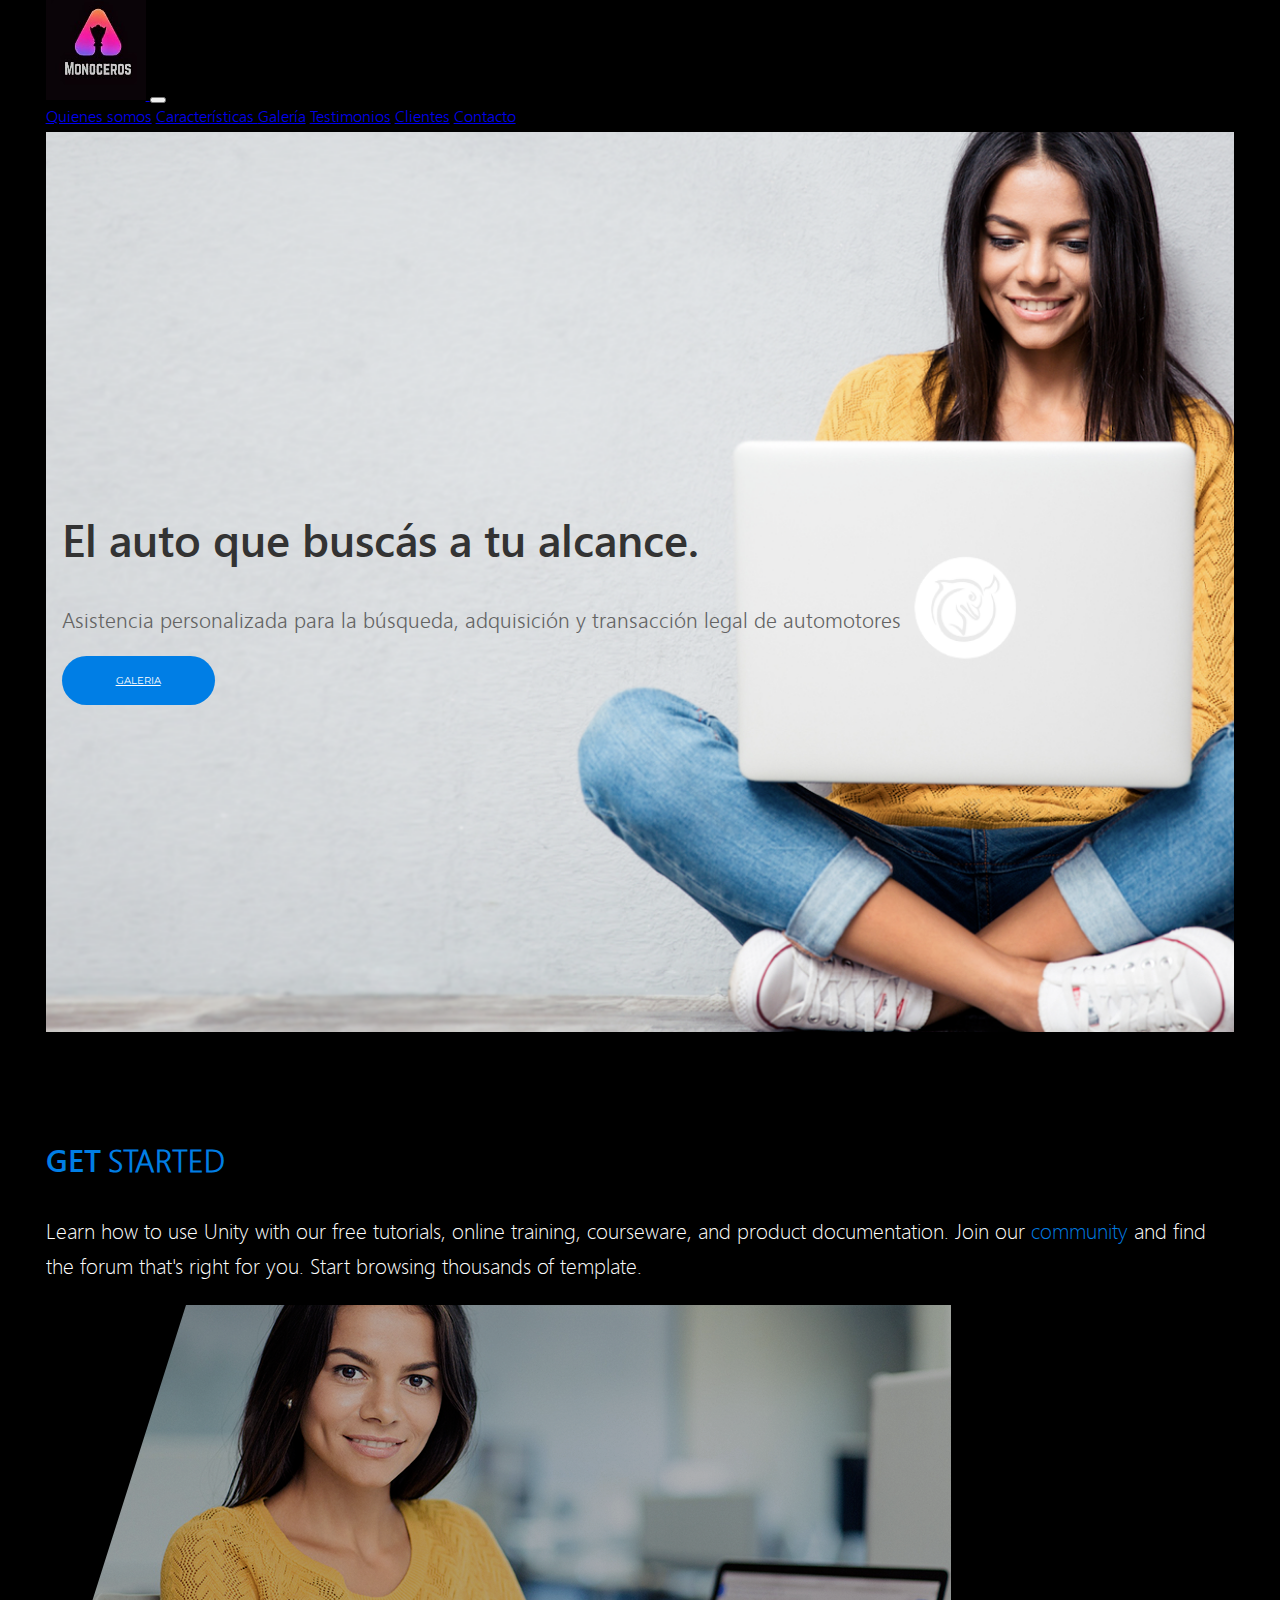
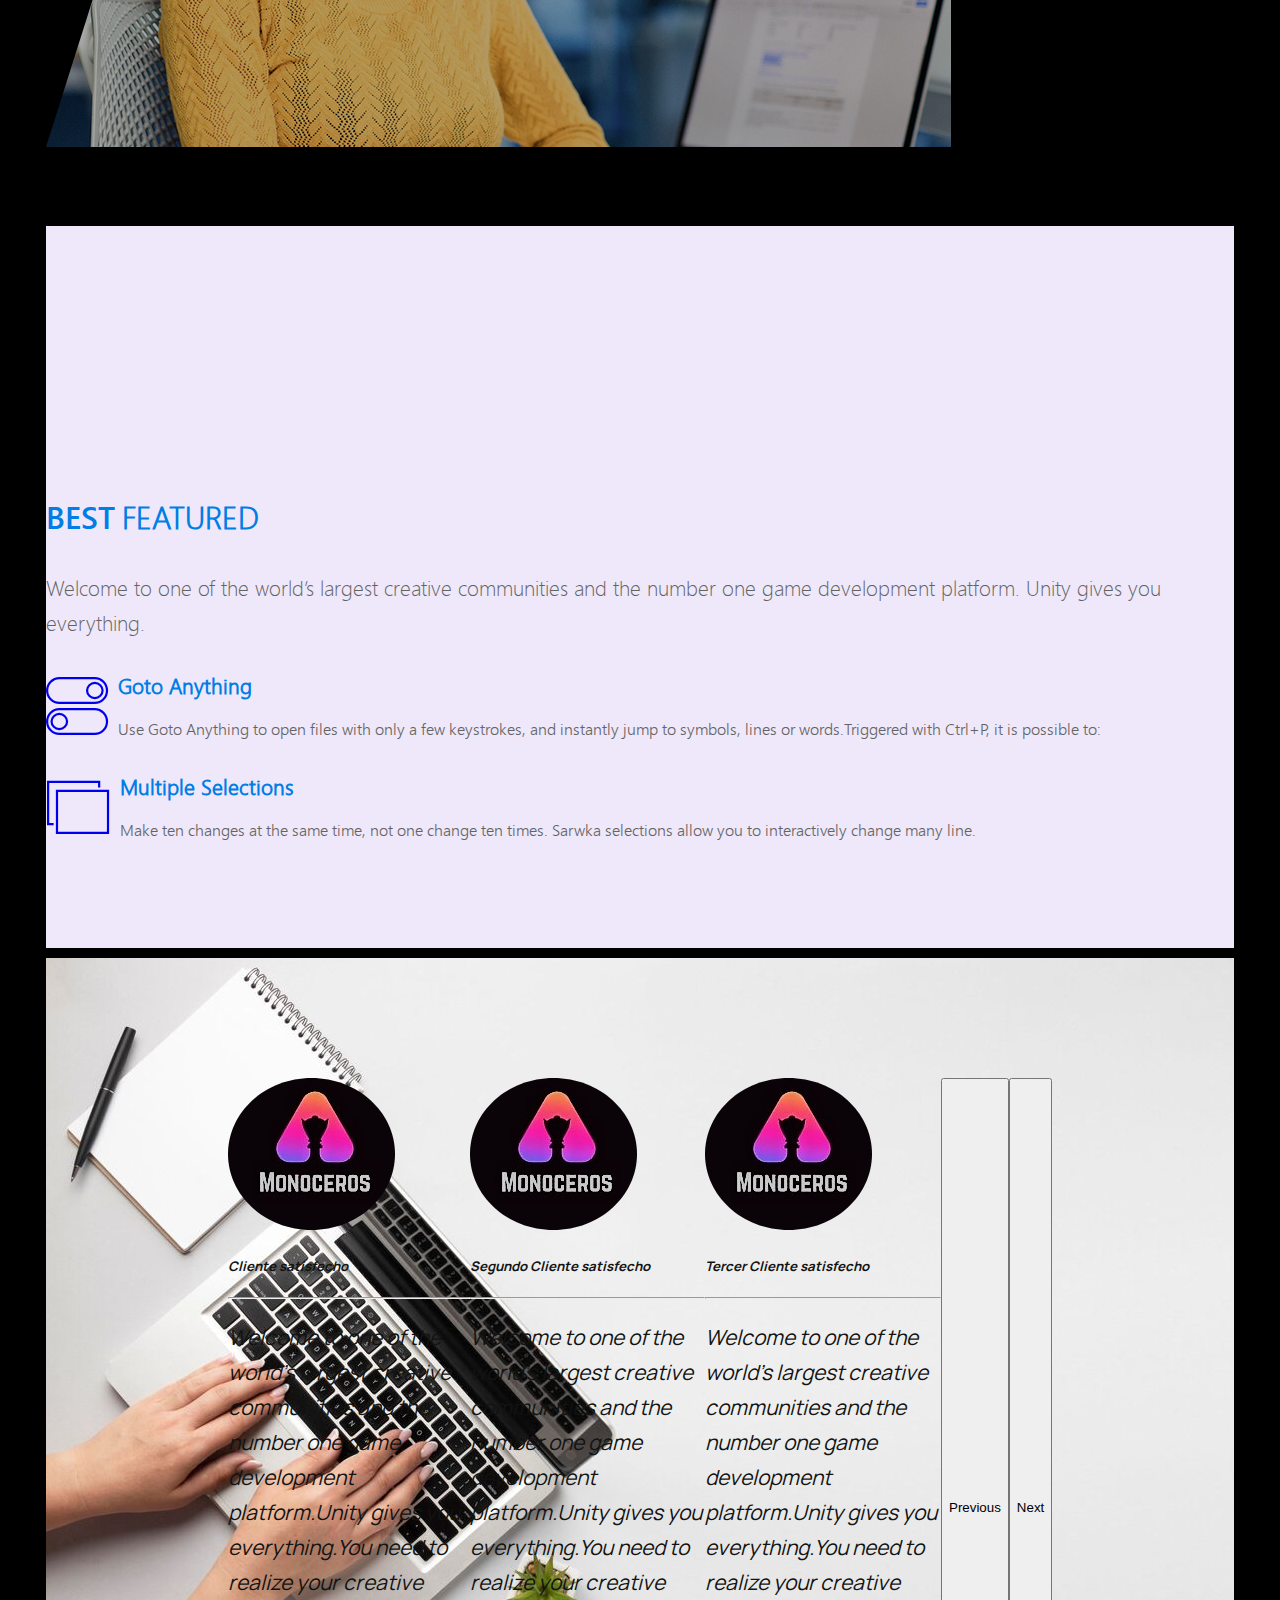
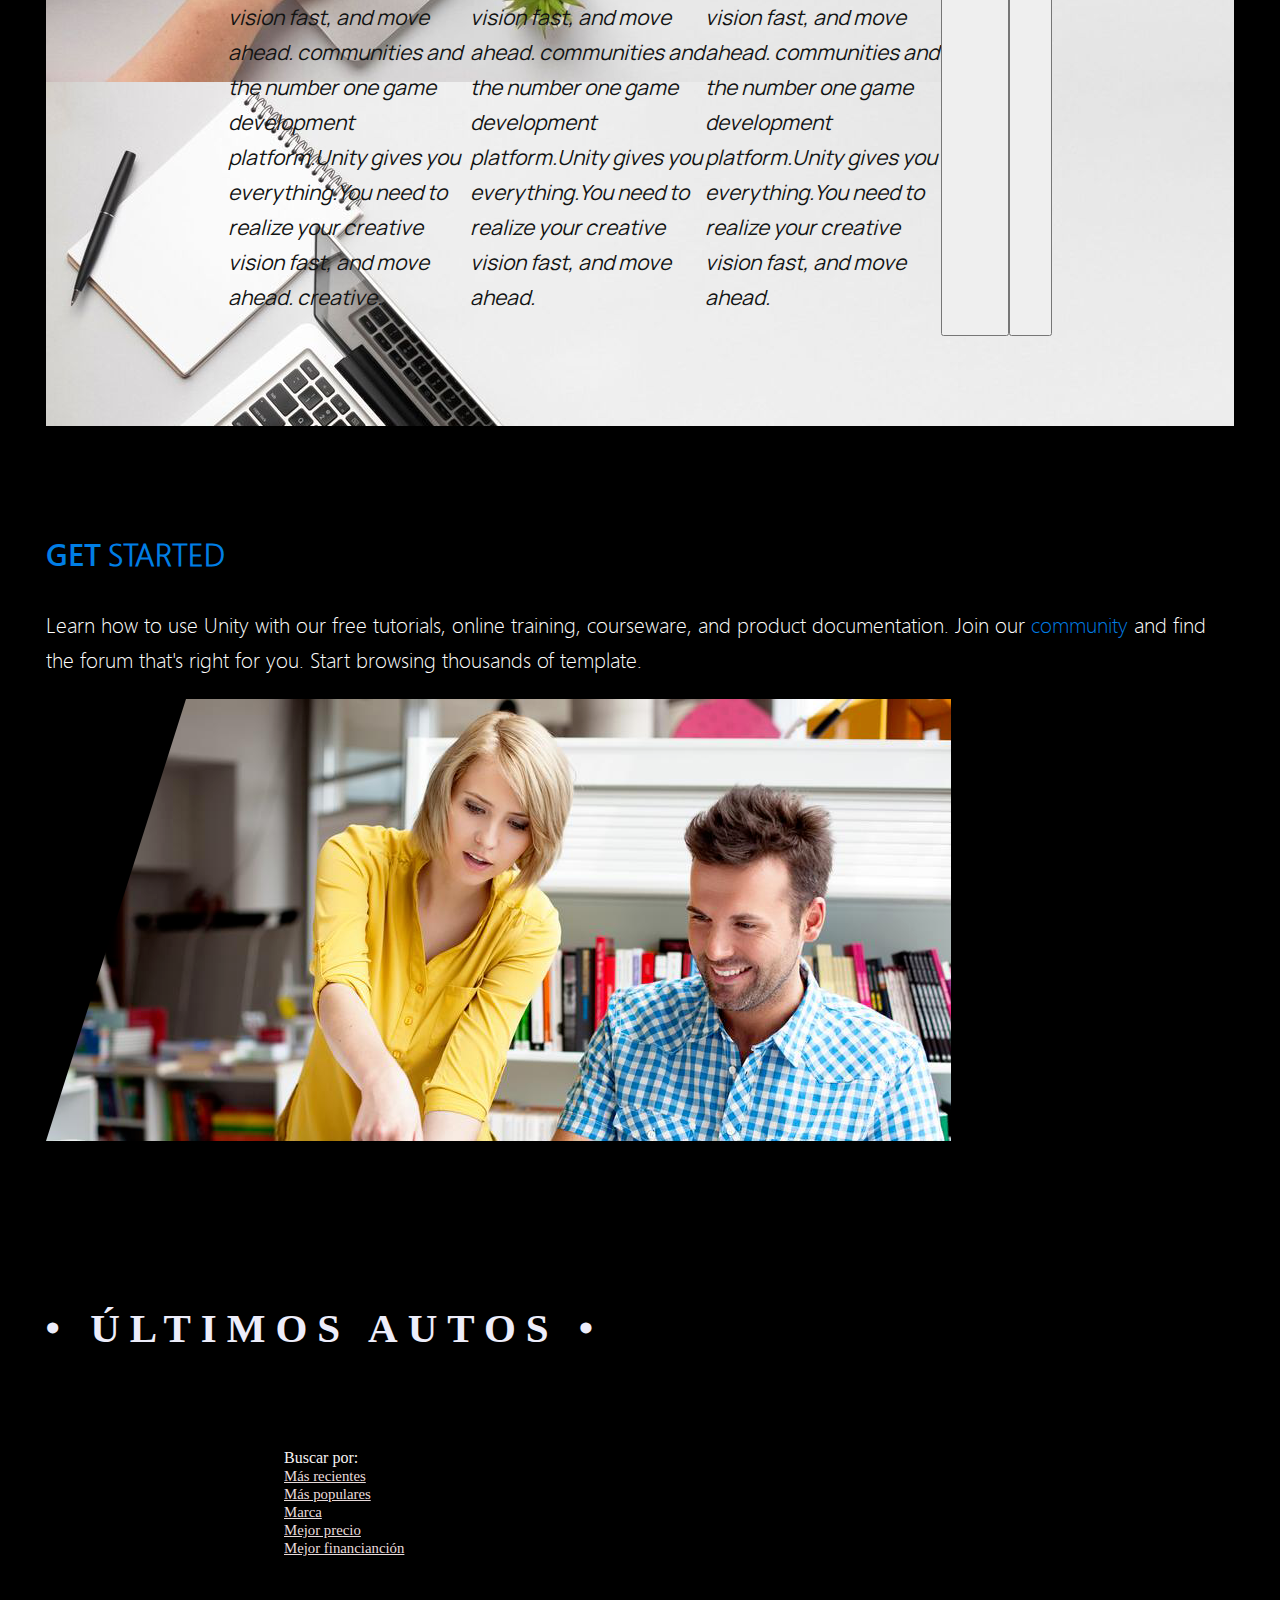
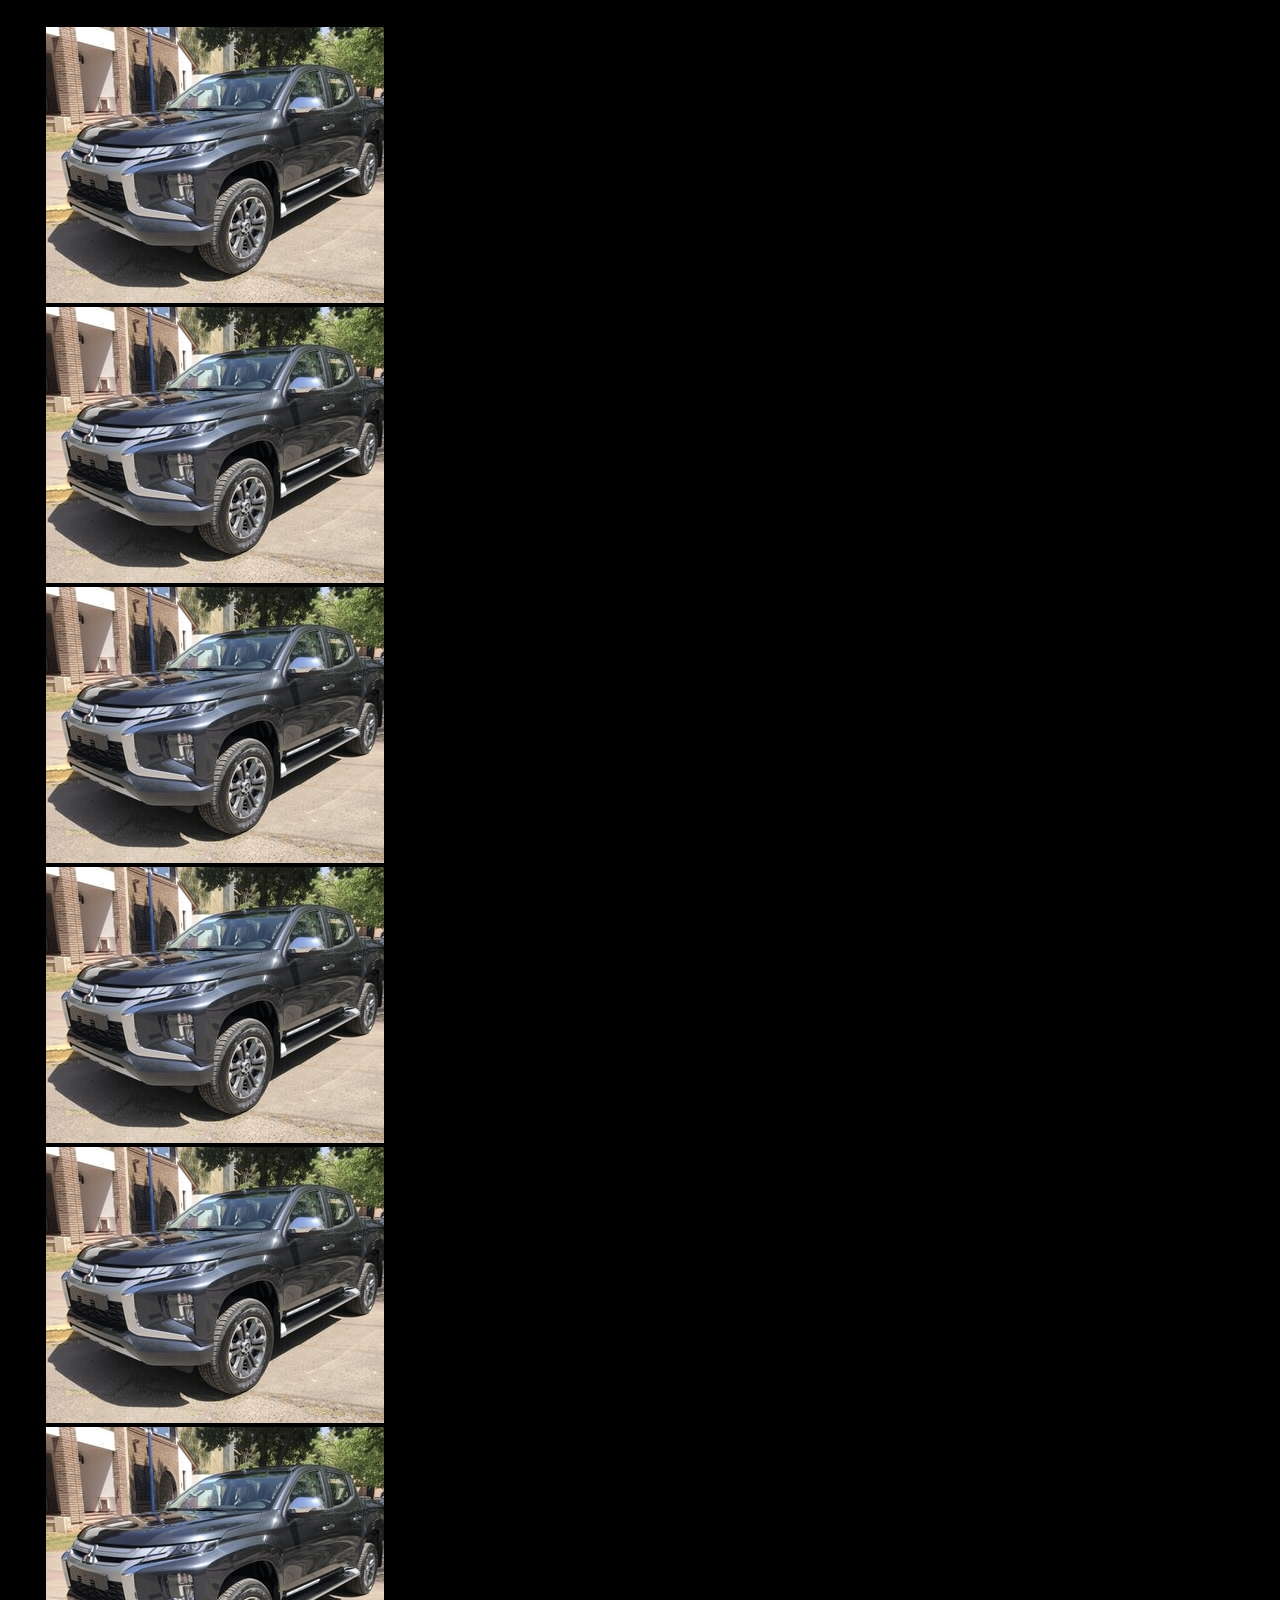
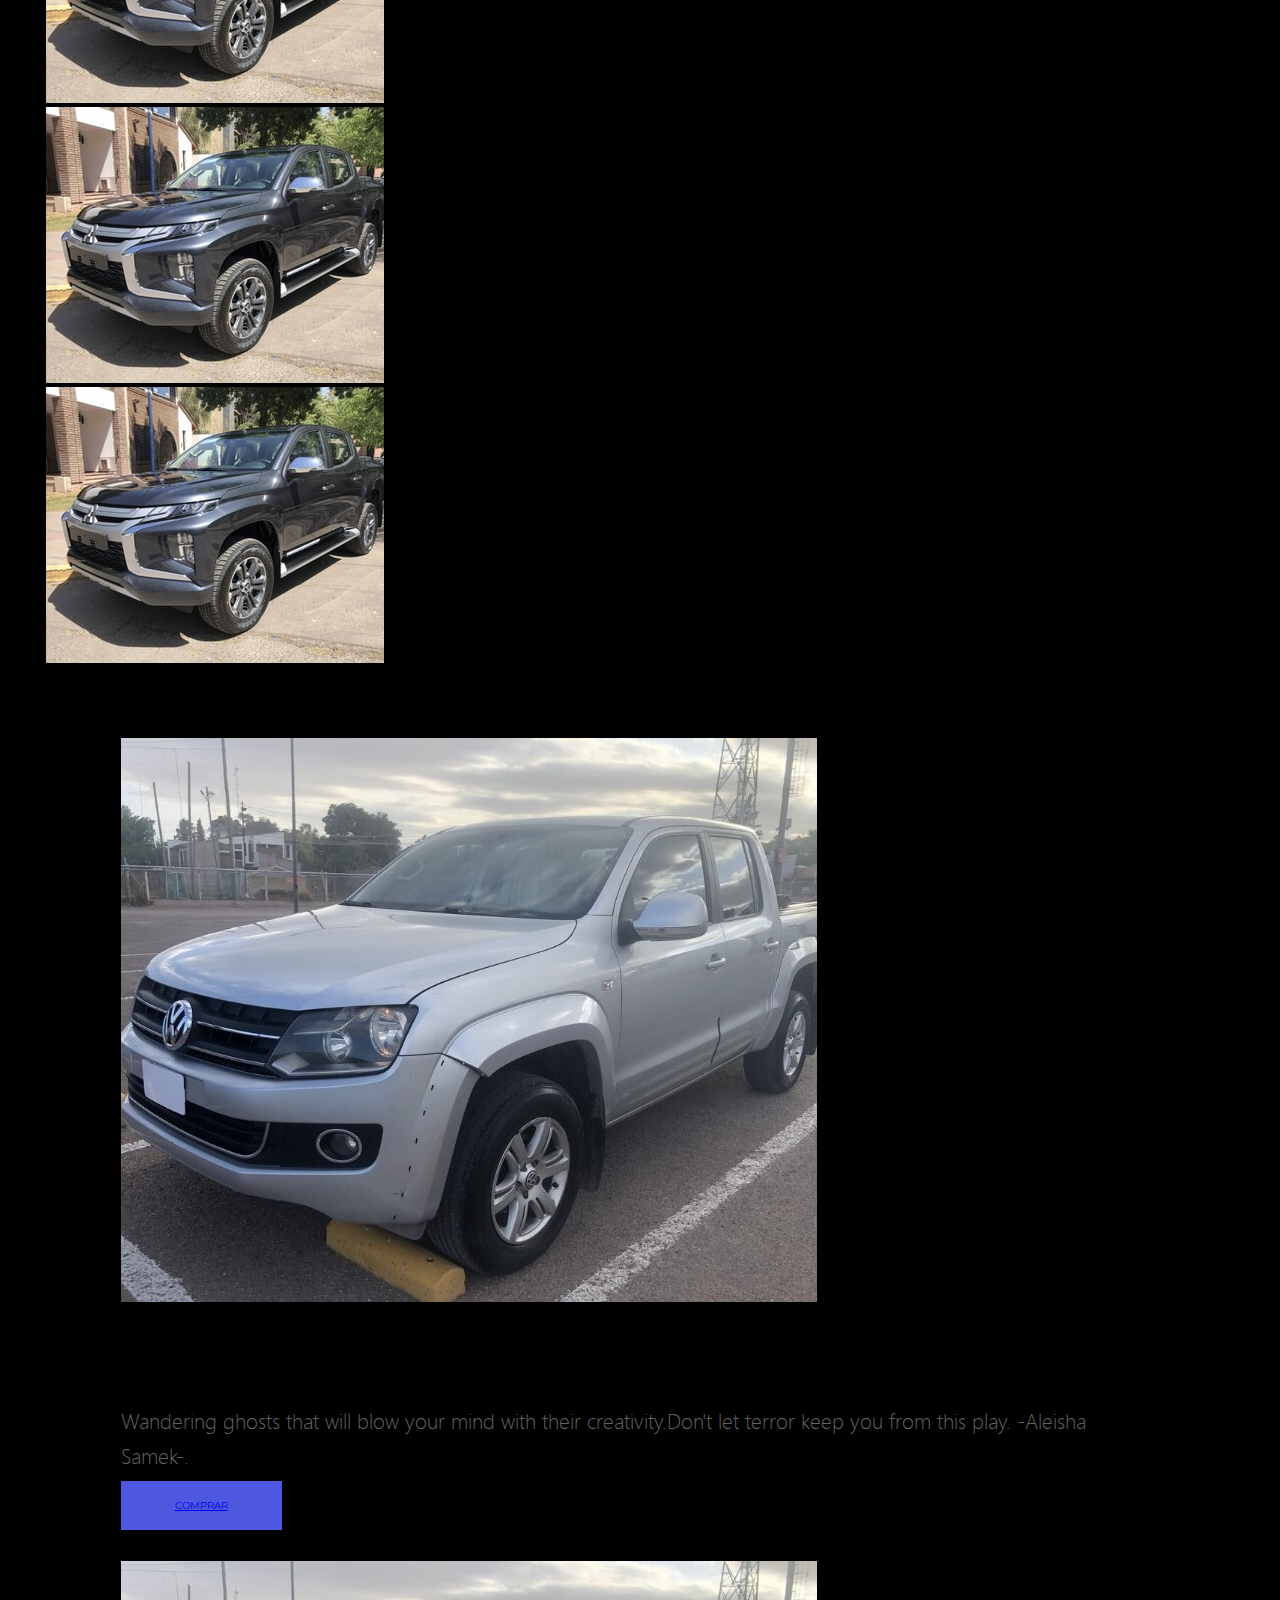
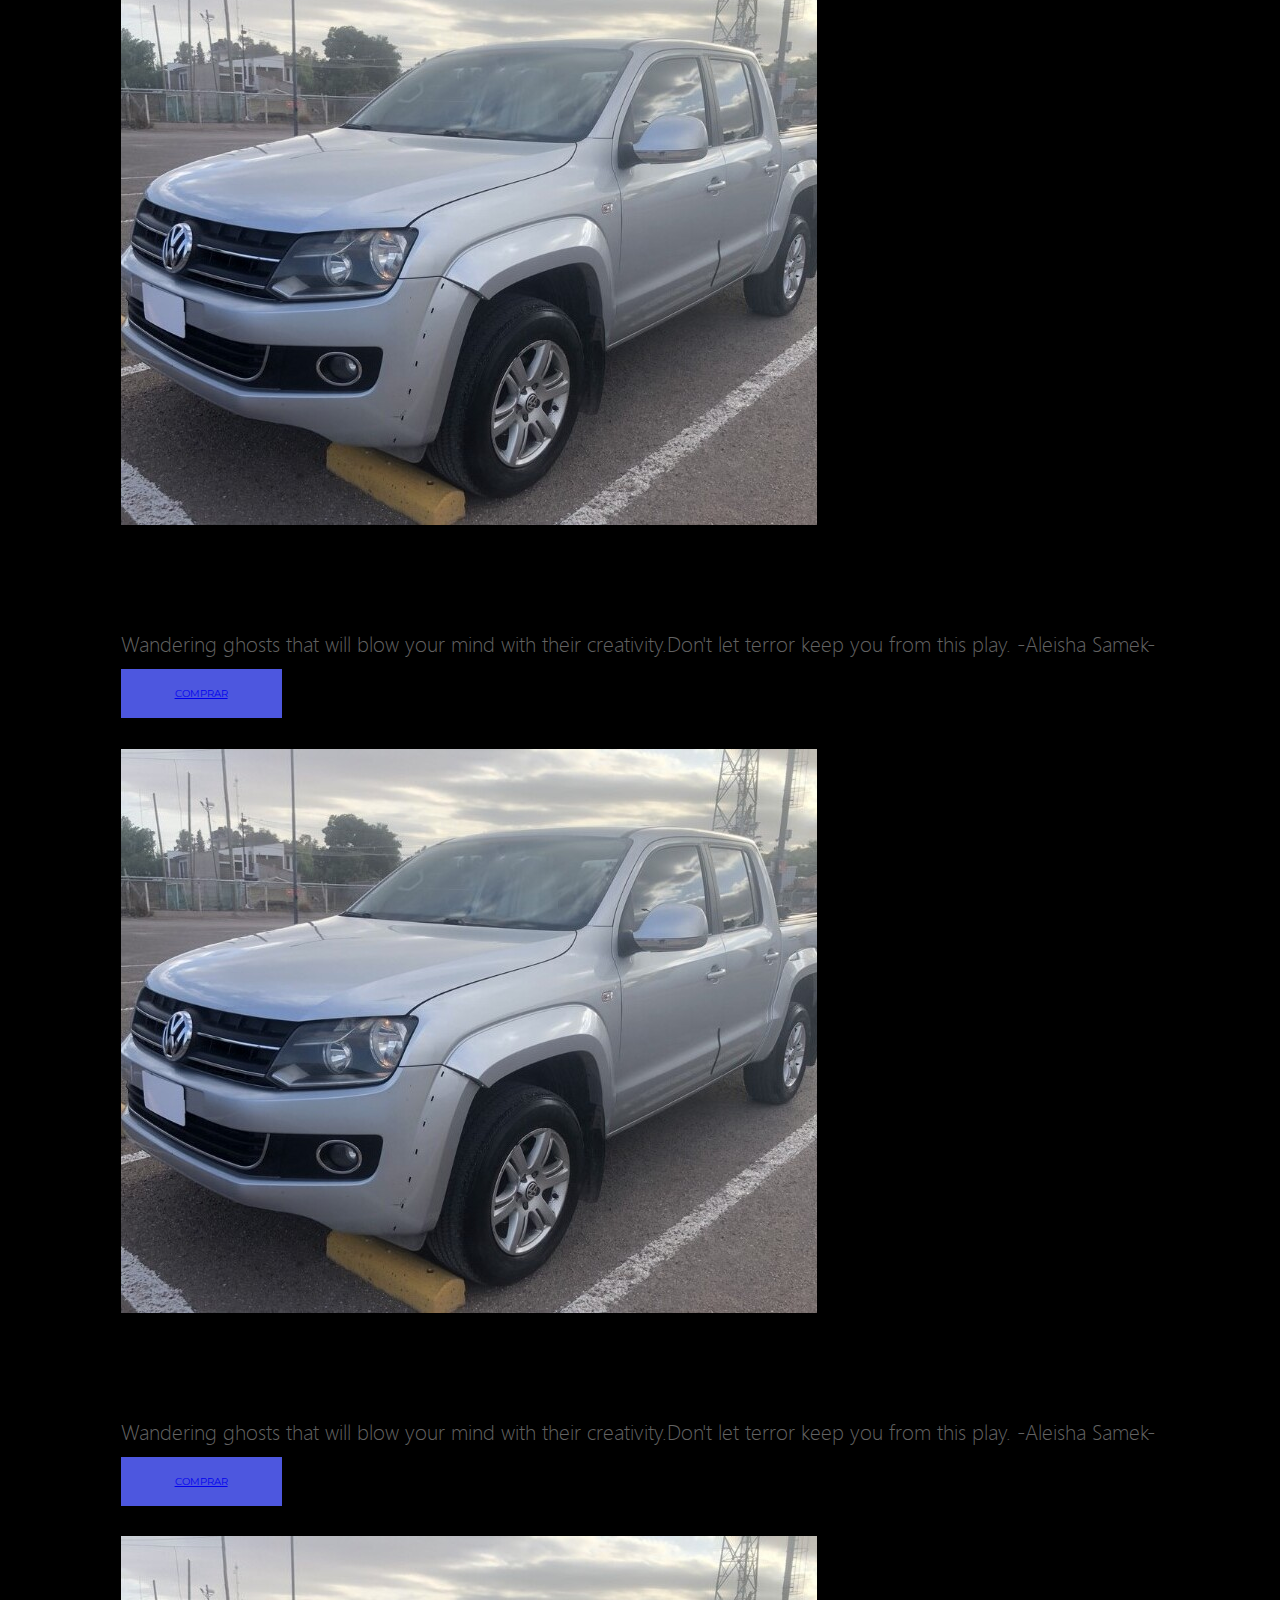
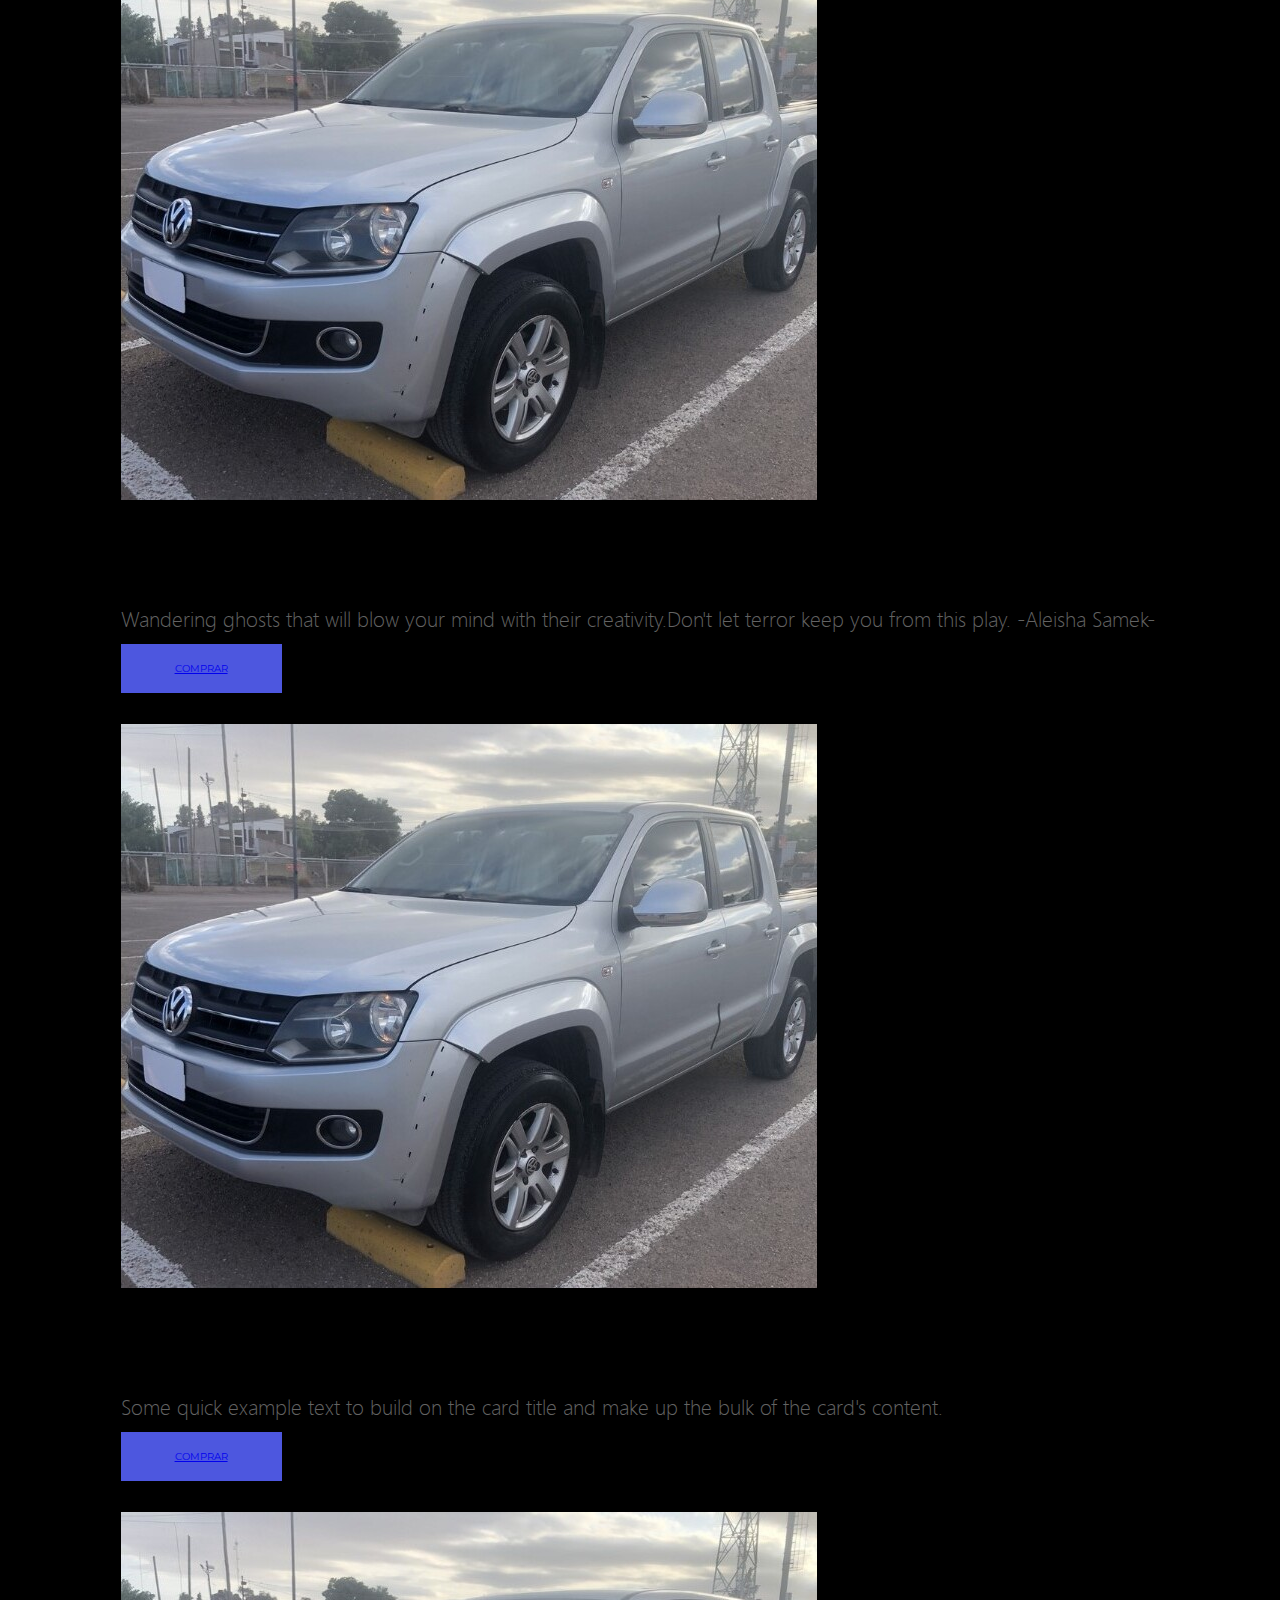
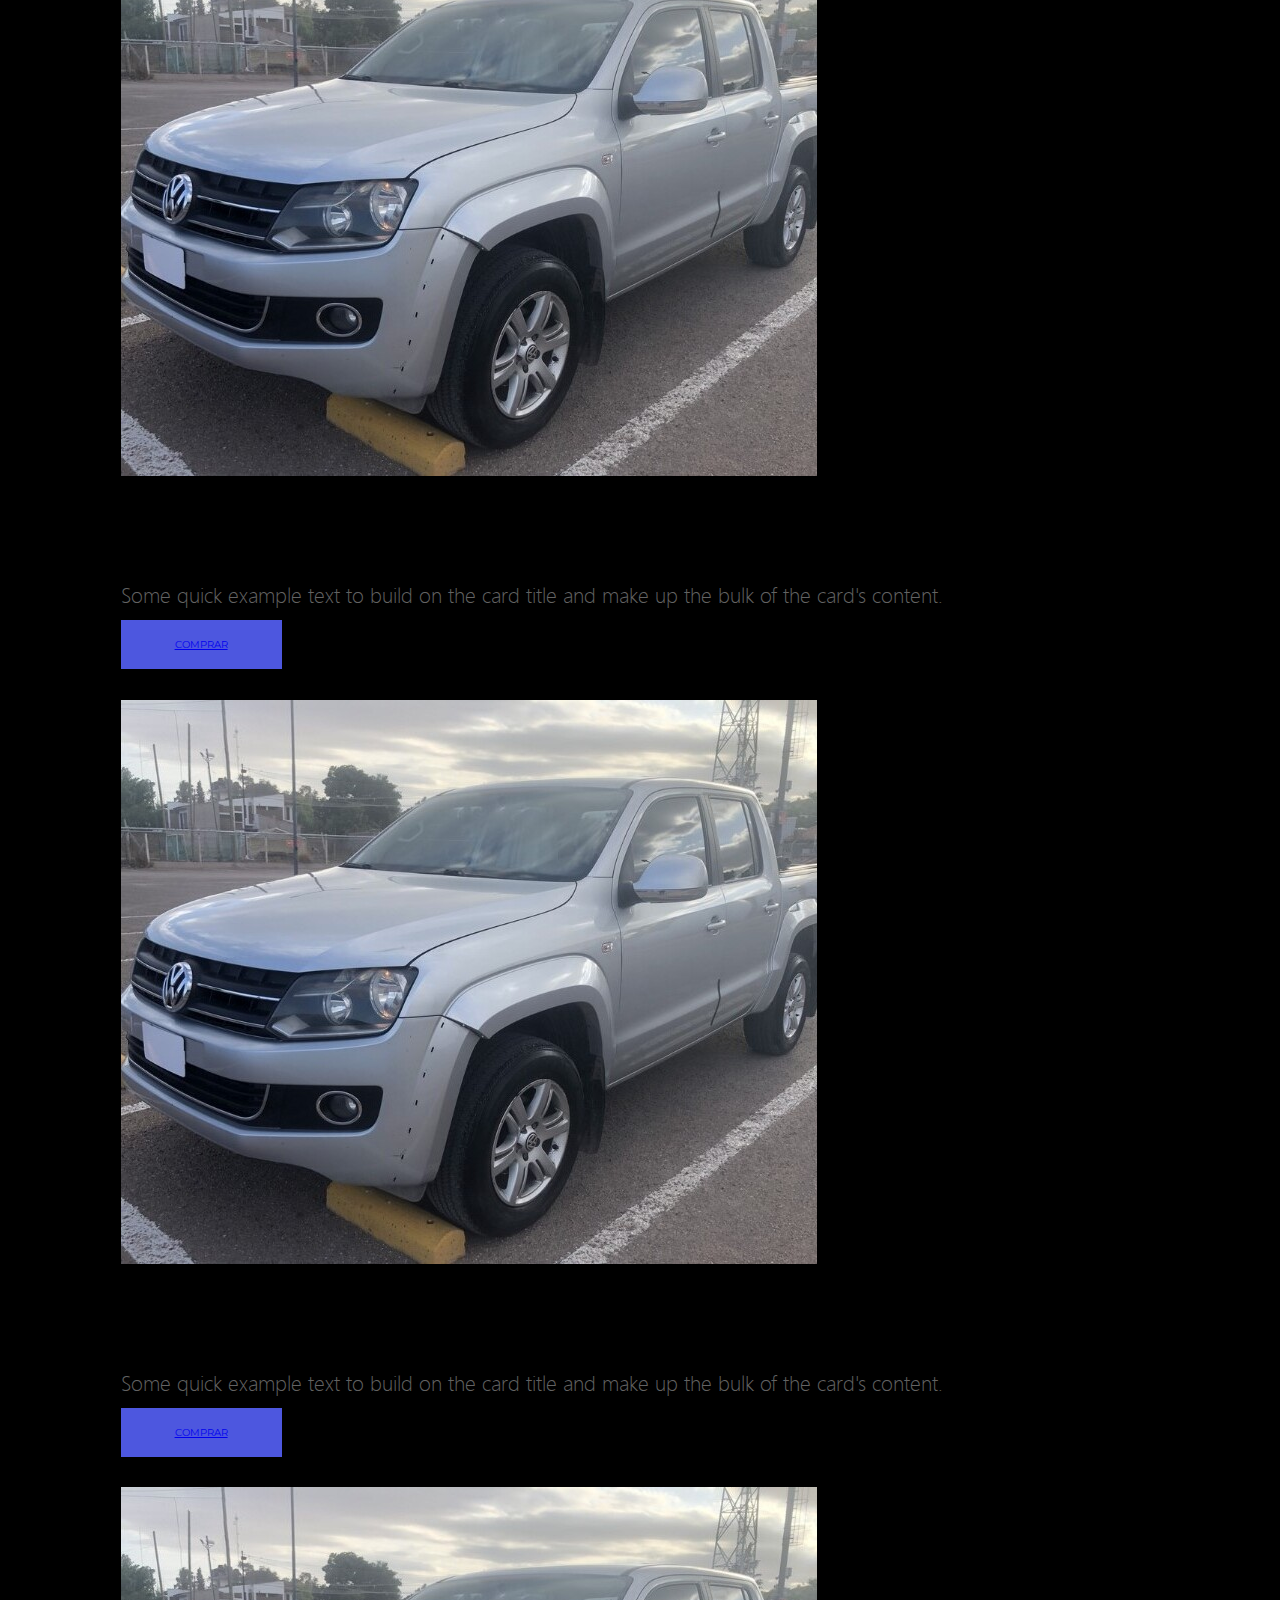
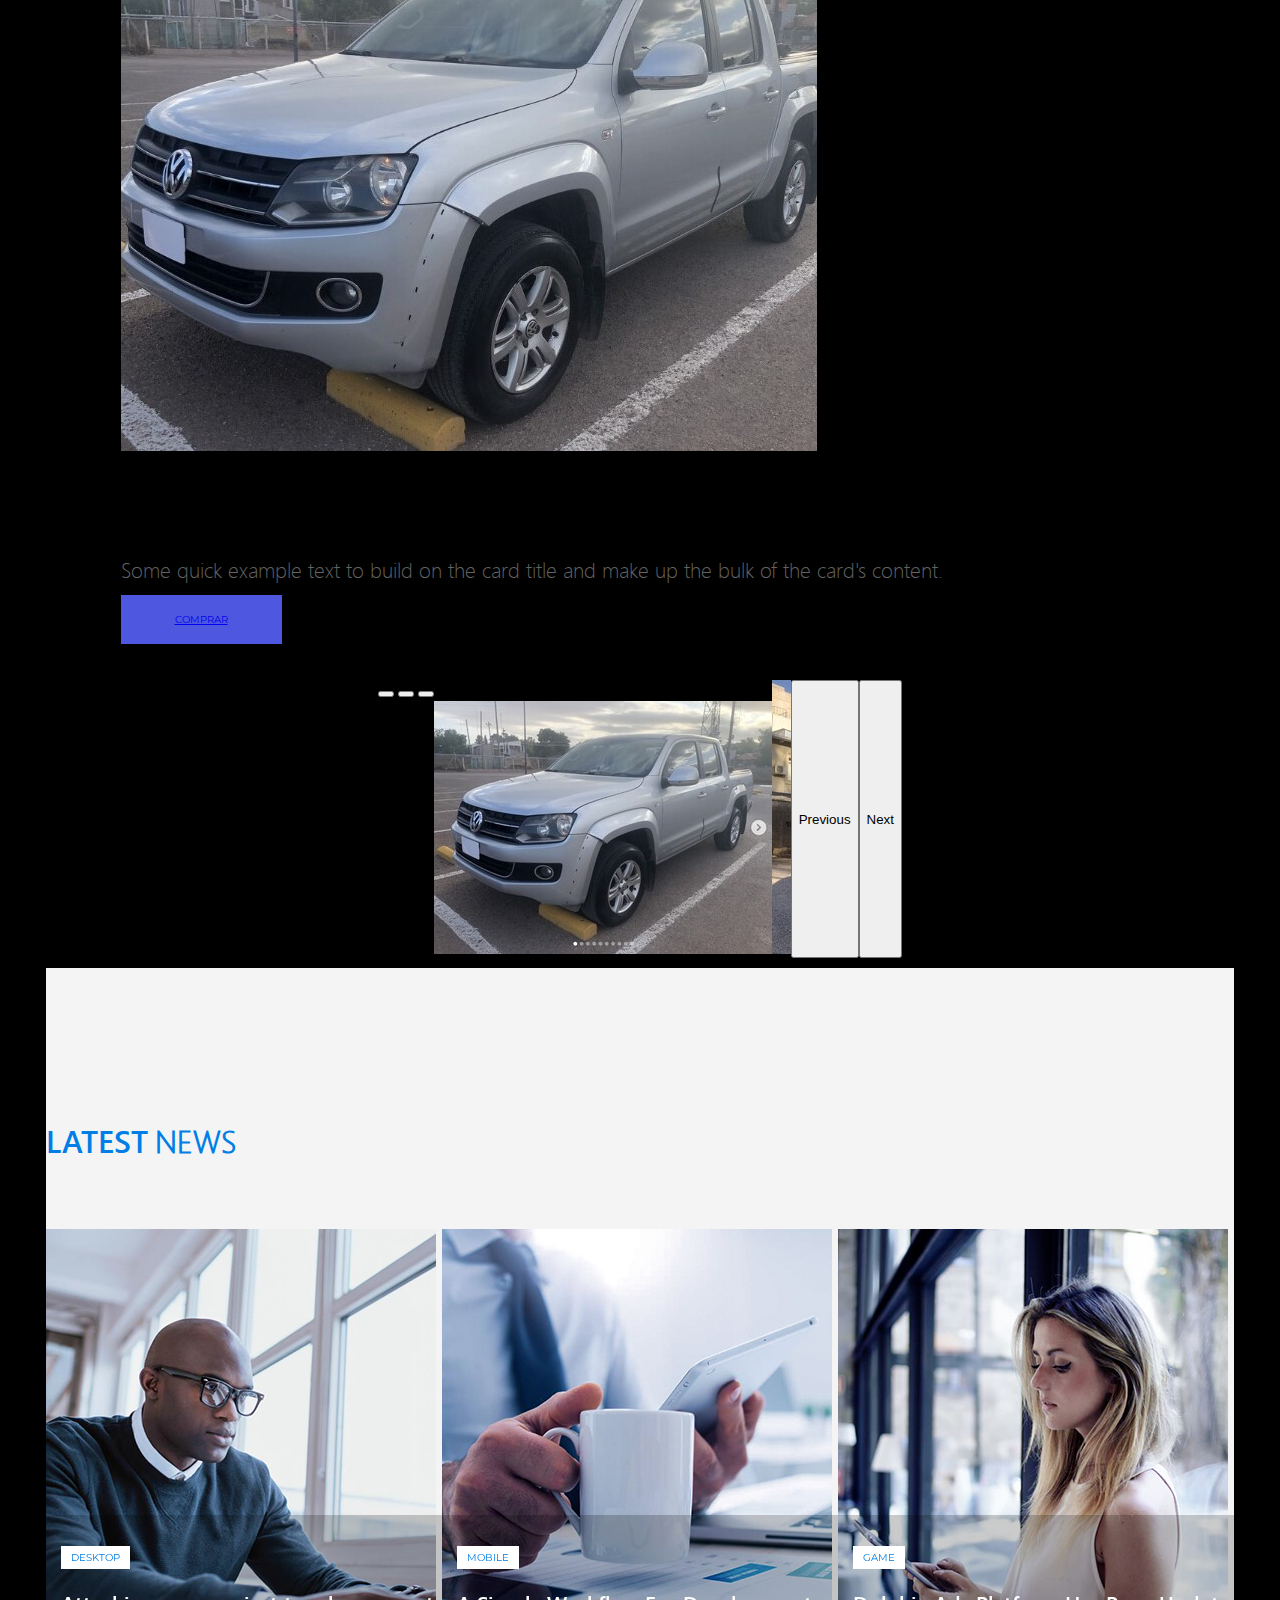
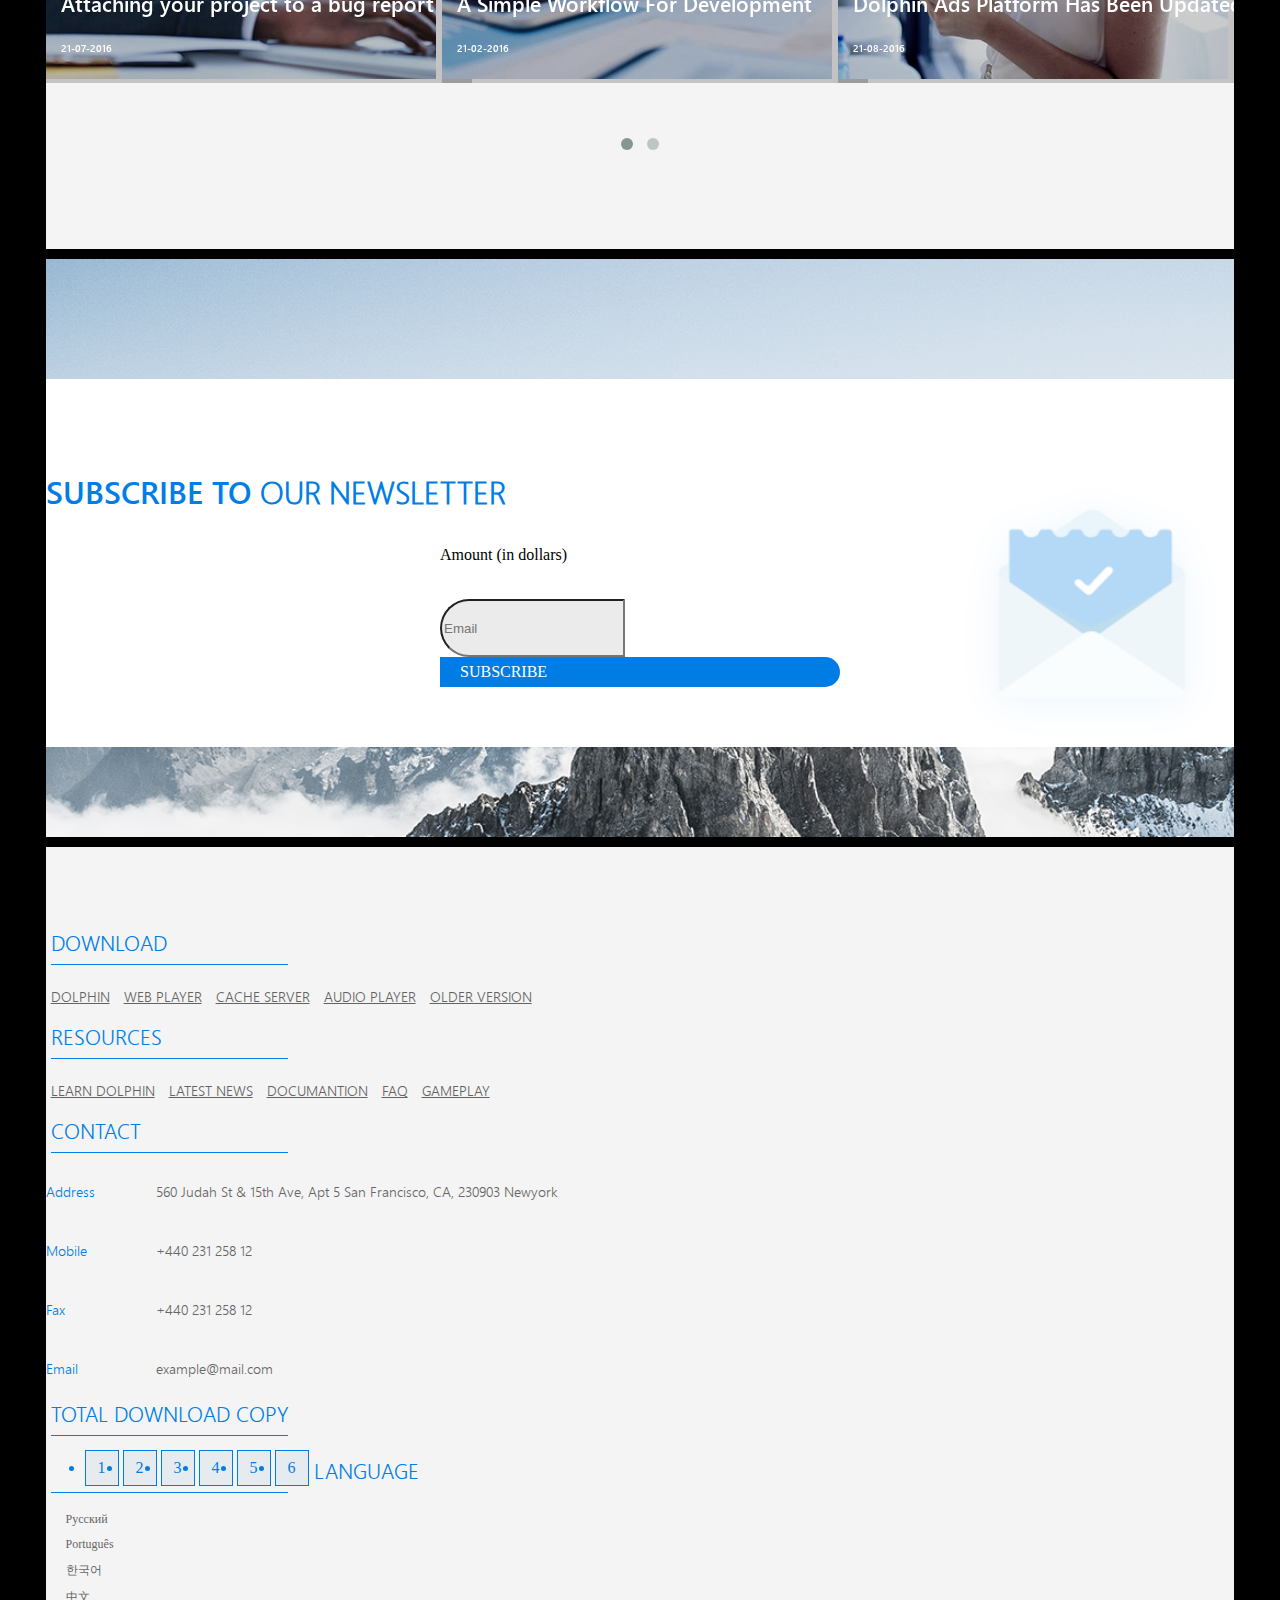
==== commit c4be08ca: "Merge branch 'develop' into adaptaB_gonzalo" ====
--- a/index.html
+++ b/index.html
@@ -180,7 +180,7 @@
               Asistencia personalizada para la búsqueda, adquisición y
               transacción legal de automotores
             </p>
-            <a class="btn btn-default btn-theme btn-rounded-corner" href="#" role="button">Learn More</a>
+            <a class="btn btn-default btn-theme btn-rounded-corner" href="#galeriaautos" role="button">Galeria</a>
           </div>
         </div>
       </div>
@@ -189,47 +189,29 @@
   <!-- HOME END -->
 
   <!-- ABOUT -->
-  <section id="about" class="section padding-top-bottom-65">
-    <div class="row absolute-image-container">
-      <div class="col-md-6 col-md-offset-6">
-        <img class="max-width-100 position--realtive" src="images/video.png" alt="" name="ancla1" id="ancla1" />
-        <div class="position--absolute top-0 left-0 full-width full-height">
-          <div class="buttuon-container">
-            <div class="btn-wraper">
-              <a href="https://www.youtube.com/watch?v=5QQ-bMlhAj8" class="
-                    popup-youtube
-                    btn btn-icon btn-round btn-icon-text
-                    test-popup-link
-                  ">
-                <span class="
-                      btn-icon-container-lg btn-icon-text-container
-                      bg-white
-                      border-white-opacity
-                    "><i class="ion-play"></i></span>
-                <span class="margin-left-10 line-height-btn-lg text-white">watch story</span>
-              </a>
-            </div>
-          </div>
-        </div>
-      </div>
-    </div>
-    <div class="container">
+
+ 
+   <section id="about" class="section padding-top-bottom-65">
+    <div class="container text-center">
       <div class="row">
-        <div class="col-md-6">
-          <div class="regular-content">
-            <header>
-              <h3>
-                <span class="text--semi-bold">Get</span>
-                <span class="text--light">Started</span>
-              </h3>
-            </header>
-            <p>
-              Learn how to use Unity with our free tutorials, online training,
-              courseware, and product documentation. Join our
-              <span class="text-theme">community</span> and find the forum
-              that's right for you. Start browsing thousands of template.
-            </p>
-          </div>
+  
+        <div class="col-lg-4 md-6 sm-12"> 
+            <header class="d-flex justify-content-start">
+                        <h3>
+                          <span class="text--semi-bold">Get</span>
+                          <span class="text--light">Started</span>
+                        </h3>
+                      </header>
+                      <p class="color-white">
+                        Learn how to use Unity with our free tutorials, online training,
+                        courseware, and product documentation. Join our
+                        <span class="text-theme">community</span> and find the forum
+                        that's right for you. Start browsing thousands of template.
+                      </p>
+  
+          </div>
+        <div class="col-lg-8 md-6 sm-12">
+          <img src="images/video.png" class="rounded img-fluid" alt="...">
         </div>
       </div>
     </div>
@@ -458,35 +440,36 @@
   <!-- TESTIMONIAL END-->
 
   <!-- WORKFLOW -->
-  <section id="workflow" class="section padding-top-bottom-65">
-    <div class="row absolute-image-container">
-      <div class="col-md-6 col-md-offset-6">
-        <img class="max-width-100" src="images/workflow.png" alt="" />
-      </div>
-    </div>
-    <div class="container">
+
+  <section id="about" class="section padding-top-bottom-65">
+    <div class="container text-center">
       <div class="row">
-        <div class="col-md-6">
-          <div class="regular-content">
-            <header>
-              <h3>
-                <span class="text--semi-bold">ONE editor,</span>
-                <span class="text--light">ONE WORKFLOW</span>
-              </h3>
-            </header>
-            <p>
-              Learn how to use Unity with our free tutorials, online training,
-              courseware, and product documentation. Join our community and
-              find the forum that's right for you. Start browsing thousands.
-            </p>
-          </div>
+  
+        <div class="col-lg-4 md-6 sm-12"> 
+            <header class="d-flex justify-content-start">
+                        <h3>
+                          <span class="text--semi-bold">Get</span>
+                          <span class="text--light">Started</span>
+                        </h3>
+                      </header>
+                      <p class="color-white">
+                        Learn how to use Unity with our free tutorials, online training,
+                        courseware, and product documentation. Join our
+                        <span class="text-theme">community</span> and find the forum
+                        that's right for you. Start browsing thousands of template.
+                      </p>
+  
+          </div>
+        <div class="col-lg-8 md-6 sm-12">
+          <img class="max-width-100" src="images/workflow.png" alt="" />
         </div>
       </div>
     </div>
   </section>
+ 
 
   <!-- _____________-------------------------___________ÚLTIMOS AUTOS SECTION _____________----------------------------__________-->
-  <div class="latestcars">
+  <div class="latestcars" id="galeriaautos">
     <h1 class="text-center">&bullet; ÚLTIMOS AUTOS &bullet;</h1>
     <ul class="nav nav-tabs navbar-left latest-navleft">
       <li role="presentation" class="li-sortby"><span class="sortby">Buscar por: </span></li>
@@ -504,17 +487,13 @@
 
   <!------------------------------------------------------------------ TEMPLATE 2 GARAGE GALERÍA------------------------------------>
 
-  <!-- <div class="grid">
+ 
+  <div class="grid">
     <div class="row">
       <div class="col-xs-12 col-sm-6 col-md-4 col-lg-3 mb-4">
-        <div class="txthover">
-          <img src="images/Mercedes-BenzResized4.jpg" alt="car1" />
-          <div class="txtcontent">
-            <div class="stars">
-              <div class="glyphicon glyphicon-star"></div>
-              <div class="glyphicon glyphicon-star"></div>
-              <div class="glyphicon glyphicon-star"></div>
-            </div>
+        <div class="div-imagen">
+          <img class="desvanecer" src="./images/Mitsubishi L200Resized4.jpg" alt="">
+          <div class="div-imagen-texto">
             <div class="simpletxt">
               <h3 class="name">Rolls Royce</h3>
               <p>
@@ -530,30 +509,21 @@
                 </p>
               </div>
             </div>
-            <div class="stars2">
-              <div class="glyphicon glyphicon-star"></div>
-              <div class="glyphicon glyphicon-star"></div>
-              <div class="glyphicon glyphicon-star"></div>
-            </div>
-          </div>
-        </div>
+          </div>
+        </div>
+       
       </div>
       <div class="col-xs-12 col-sm-6 col-md-4 col-lg-3 mb-4">
-        <div class="txthover">
-          <img src="images/VolkswagenAmarok6 .jpg" alt="car2" />
-          <div class="txtcontent">
-            <div class="stars">
-              <div class="glyphicon glyphicon-star"></div>
-              <div class="glyphicon glyphicon-star"></div>
-              <div class="glyphicon glyphicon-star"></div>
-            </div>
+        <div class="div-imagen">
+          <img class="desvanecer" src="./images/Mitsubishi L200Resized4.jpg" alt="">
+          <div class="div-imagen-texto">
             <div class="simpletxt">
-              <h3 class="name">Renault</h3>
+              <h3 class="name">Rolls Royce</h3>
               <p>
                 "Lorem ipsum dolor sit amet, consectetur,<br />
                 sed do eiusmod tempor incididunt"
               </p>
-              <h4 class="price">900 &euro;</h4>
+              <h4 class="price">1000&euro;</h4>
               <button>READ MORE</button><br />
               <div class="wishtxt">
                 <p class="paragraph1">
@@ -562,30 +532,20 @@
                 </p>
               </div>
             </div>
-            <div class="stars2">
-              <div class="glyphicon glyphicon-star"></div>
-              <div class="glyphicon glyphicon-star"></div>
-              <div class="glyphicon glyphicon-star"></div>
-            </div>
           </div>
         </div>
       </div>
       <div class="col-xs-12 col-sm-6 col-md-4 col-lg-3 mb-4">
-        <div class="txthover">
-          <img src="images/BaicX351Resized4.jpg" alt="car3" />
-          <div class="txtcontent">
-            <div class="stars">
-              <div class="glyphicon glyphicon-star"></div>
-              <div class="glyphicon glyphicon-star"></div>
-              <div class="glyphicon glyphicon-star"></div>
-            </div>
+        <div class="div-imagen">
+          <img class="desvanecer" src="./images/Mitsubishi L200Resized4.jpg" alt="">
+          <div class="div-imagen-texto">
             <div class="simpletxt">
-              <h3 class="name">Ford Mustang</h3>
+              <h3 class="name">Rolls Royce</h3>
               <p>
                 "Lorem ipsum dolor sit amet, consectetur,<br />
                 sed do eiusmod tempor incididunt"
               </p>
-              <h4 class="price">3000 &euro;</h4>
+              <h4 class="price">1000&euro;</h4>
               <button>READ MORE</button><br />
               <div class="wishtxt">
                 <p class="paragraph1">
@@ -594,30 +554,20 @@
                 </p>
               </div>
             </div>
-            <div class="stars2">
-              <div class="glyphicon glyphicon-star"></div>
-              <div class="glyphicon glyphicon-star"></div>
-              <div class="glyphicon glyphicon-star"></div>
-            </div>
           </div>
         </div>
       </div>
       <div class="col-xs-12 col-sm-6 col-md-4 col-lg-3 mb-4">
-        <div class="txthover">
-          <img src="images/Mitsubishi L200Resized7.jpg" alt="car4" />
-          <div class="txtcontent">
-            <div class="stars">
-              <div class="glyphicon glyphicon-star"></div>
-              <div class="glyphicon glyphicon-star"></div>
-              <div class="glyphicon glyphicon-star"></div>
-            </div>
+        <div class="div-imagen">
+          <img class="desvanecer" src="./images/Mitsubishi L200Resized4.jpg" alt="">
+          <div class="div-imagen-texto">
             <div class="simpletxt">
-              <h3 class="name">Rover</h3>
+              <h3 class="name">Rolls Royce</h3>
               <p>
                 "Lorem ipsum dolor sit amet, consectetur,<br />
                 sed do eiusmod tempor incididunt"
               </p>
-              <h4 class="price">1000 &euro;</h4>
+              <h4 class="price">1000&euro;</h4>
               <button>READ MORE</button><br />
               <div class="wishtxt">
                 <p class="paragraph1">
@@ -626,30 +576,20 @@
                 </p>
               </div>
             </div>
-            <div class="stars2">
-              <div class="glyphicon glyphicon-star"></div>
-              <div class="glyphicon glyphicon-star"></div>
-              <div class="glyphicon glyphicon-star"></div>
-            </div>
           </div>
         </div>
       </div>
       <div class="col-xs-12 col-sm-6 col-md-4 col-lg-3 mb-4">
-        <div class="txthover">
-          <img src="images/VolkswagenAmarok 2.0Crop5.jpg" alt="car5" />
-          <div class="txtcontent">
-            <div class="stars">
-              <div class="glyphicon glyphicon-star"></div>
-              <div class="glyphicon glyphicon-star"></div>
-              <div class="glyphicon glyphicon-star"></div>
-            </div>
+        <div class="div-imagen">
+          <img class="desvanecer" src="./images/Mitsubishi L200Resized4.jpg" alt="">
+          <div class="div-imagen-texto">
             <div class="simpletxt">
-              <h3 class="name">Porche</h3>
+              <h3 class="name">Rolls Royce</h3>
               <p>
                 "Lorem ipsum dolor sit amet, consectetur,<br />
                 sed do eiusmod tempor incididunt"
               </p>
-              <h4 class="price">1200 &euro;</h4>
+              <h4 class="price">1000&euro;</h4>
               <button>READ MORE</button><br />
               <div class="wishtxt">
                 <p class="paragraph1">
@@ -658,30 +598,20 @@
                 </p>
               </div>
             </div>
-            <div class="stars2">
-              <div class="glyphicon glyphicon-star"></div>
-              <div class="glyphicon glyphicon-star"></div>
-              <div class="glyphicon glyphicon-star"></div>
-            </div>
           </div>
         </div>
       </div>
       <div class="col-xs-12 col-sm-6 col-md-4 col-lg-3 mb-4">
-        <div class="txthover">
-          <img src="images/Mercedes-BenzResized4.jpg" alt="car6" />
-          <div class="txtcontent">
-            <div class="stars">
-              <div class="glyphicon glyphicon-star"></div>
-              <div class="glyphicon glyphicon-star"></div>
-              <div class="glyphicon glyphicon-star"></div>
-            </div>
+        <div class="div-imagen">
+          <img class="desvanecer" src="./images/Mitsubishi L200Resized4.jpg" alt="">
+          <div class="div-imagen-texto">
             <div class="simpletxt">
-              <h3 class="name">Porche 911</h3>
+              <h3 class="name">Rolls Royce</h3>
               <p>
                 "Lorem ipsum dolor sit amet, consectetur,<br />
                 sed do eiusmod tempor incididunt"
               </p>
-              <h4 class="price">4000 &euro;</h4>
+              <h4 class="price">1000&euro;</h4>
               <button>READ MORE</button><br />
               <div class="wishtxt">
                 <p class="paragraph1">
@@ -690,30 +620,20 @@
                 </p>
               </div>
             </div>
-            <div class="stars2">
-              <div class="glyphicon glyphicon-star"></div>
-              <div class="glyphicon glyphicon-star"></div>
-              <div class="glyphicon glyphicon-star"></div>
-            </div>
           </div>
         </div>
       </div>
       <div class="col-xs-12 col-sm-6 col-md-4 col-lg-3 mb-4">
-        <div class="txthover">
-          <img src="images/Mercedes-BenzResized4.jpg" alt="car7" />
-          <div class="txtcontent">
-            <div class="stars">
-              <div class="glyphicon glyphicon-star"></div>
-              <div class="glyphicon glyphicon-star"></div>
-              <div class="glyphicon glyphicon-star"></div>
-            </div>
+        <div class="div-imagen">
+          <img class="desvanecer" src="./images/Mitsubishi L200Resized4.jpg" alt="">
+          <div class="div-imagen-texto">
             <div class="simpletxt">
-              <h3 class="name">Chevrolet SS</h3>
+              <h3 class="name">Rolls Royce</h3>
               <p>
                 "Lorem ipsum dolor sit amet, consectetur,<br />
                 sed do eiusmod tempor incididunt"
               </p>
-              <h4 class="price">3000 &euro;</h4>
+              <h4 class="price">1000&euro;</h4>
               <button>READ MORE</button><br />
               <div class="wishtxt">
                 <p class="paragraph1">
@@ -722,30 +642,20 @@
                 </p>
               </div>
             </div>
-            <div class="stars2">
-              <div class="glyphicon glyphicon-star"></div>
-              <div class="glyphicon glyphicon-star"></div>
-              <div class="glyphicon glyphicon-star"></div>
-            </div>
           </div>
         </div>
       </div>
       <div class="col-xs-12 col-sm-6 col-md-4 col-lg-3 mb-4">
-        <div class="txthover">
-          <img src="images/VolkswagenAmarok 2.0Crop5.jpg" alt="car8" />
-          <div class="txtcontent">
-            <div class="stars">
-              <div class="glyphicon glyphicon-star"></div>
-              <div class="glyphicon glyphicon-star"></div>
-              <div class="glyphicon glyphicon-star"></div>
-            </div>
+        <div class="div-imagen">
+          <img class="desvanecer" src="./images/Mitsubishi L200Resized4.jpg" alt="">
+          <div class="div-imagen-texto">
             <div class="simpletxt">
-              <h3 class="name">Meclaren</h3>
+              <h3 class="name">Rolls Royce</h3>
               <p>
                 "Lorem ipsum dolor sit amet, consectetur,<br />
                 sed do eiusmod tempor incididunt"
               </p>
-              <h4 class="price">2500 &euro;</h4>
+              <h4 class="price">1000&euro;</h4>
               <button>READ MORE</button><br />
               <div class="wishtxt">
                 <p class="paragraph1">
@@ -753,11 +663,6 @@
                   <span class="glyphicon glyphicon-heart"></span>
                 </p>
               </div>
-            </div>
-            <div class="stars2">
-              <div class="glyphicon glyphicon-star"></div>
-              <div class="glyphicon glyphicon-star"></div>
-              <div class="glyphicon glyphicon-star"></div>
             </div>
           </div>
         </div>
@@ -770,7 +675,7 @@
   <section id="galeria">
     <div class="container-fluidTarjetas wf-containerTarjetas">
       <div class="row">
-        <div class="col-sm-12 col-md-4 col-xl-3 mb-4">
+        <div class="col-sm-12 col-md-2 col-xl-3 mb-4">
           <div class="card mt-3 mb-2">
             <img class="card-img-top" src="images/VolkswagenAmarok 2.0Crop.jpg" class="img-fluid">
             <div class="card-body">
@@ -781,7 +686,7 @@
             </div>
           </div>
         </div>
-        <div class="col-sm-12 col-md-4 col-xl-3 mb-4">
+        <div class="col-sm-12 col-md-2 col-xl-3 mb-4">
           <div class="card mt-3 mb-2">
             <img class="card-img-top" src="images/VolkswagenAmarok 2.0Crop.jpg" class="img-fluid">
             <div class="card-body">
--- a/css/main.css
+++ b/css/main.css
@@ -1,3 +1,5 @@
+
+
 body {
   font-size: 16px;
   padding: 20px;
@@ -171,6 +173,12 @@
   padding-bottom: 30px;
 }
 
+
+/******************************************* ABOUT **************************/
+.color-white {
+  color: white;
+}
+
 /******************************************* WORKFLOW **************************/
 .absolute-image-container {
   position: absolute;
@@ -188,6 +196,28 @@
 }
 /*-------------------------- TEMPLATE 2 GARAGE GALERÍA---------------------------------------------*/
 
+.div-imagen {
+  display:inline-block;
+  position:relative;
+}
+
+.div-imagen .div-imagen-texto {
+  position:absolute;
+  top:0;
+  left:0;
+  z-index:-1;
+  padding:10px;
+  margin:0;
+}
+
+.desvanecer:hover {
+  opacity: 0.07;
+  -webkit-transition: opacity 500ms;
+  -moz-transition: opacity 500ms;
+  -o-transition: opacity 500ms;
+  -ms-transition: opacity 500ms;
+  transition: opacity 500ms;
+}
 .txtcontent {
   position: relative;
   top: 0px;
